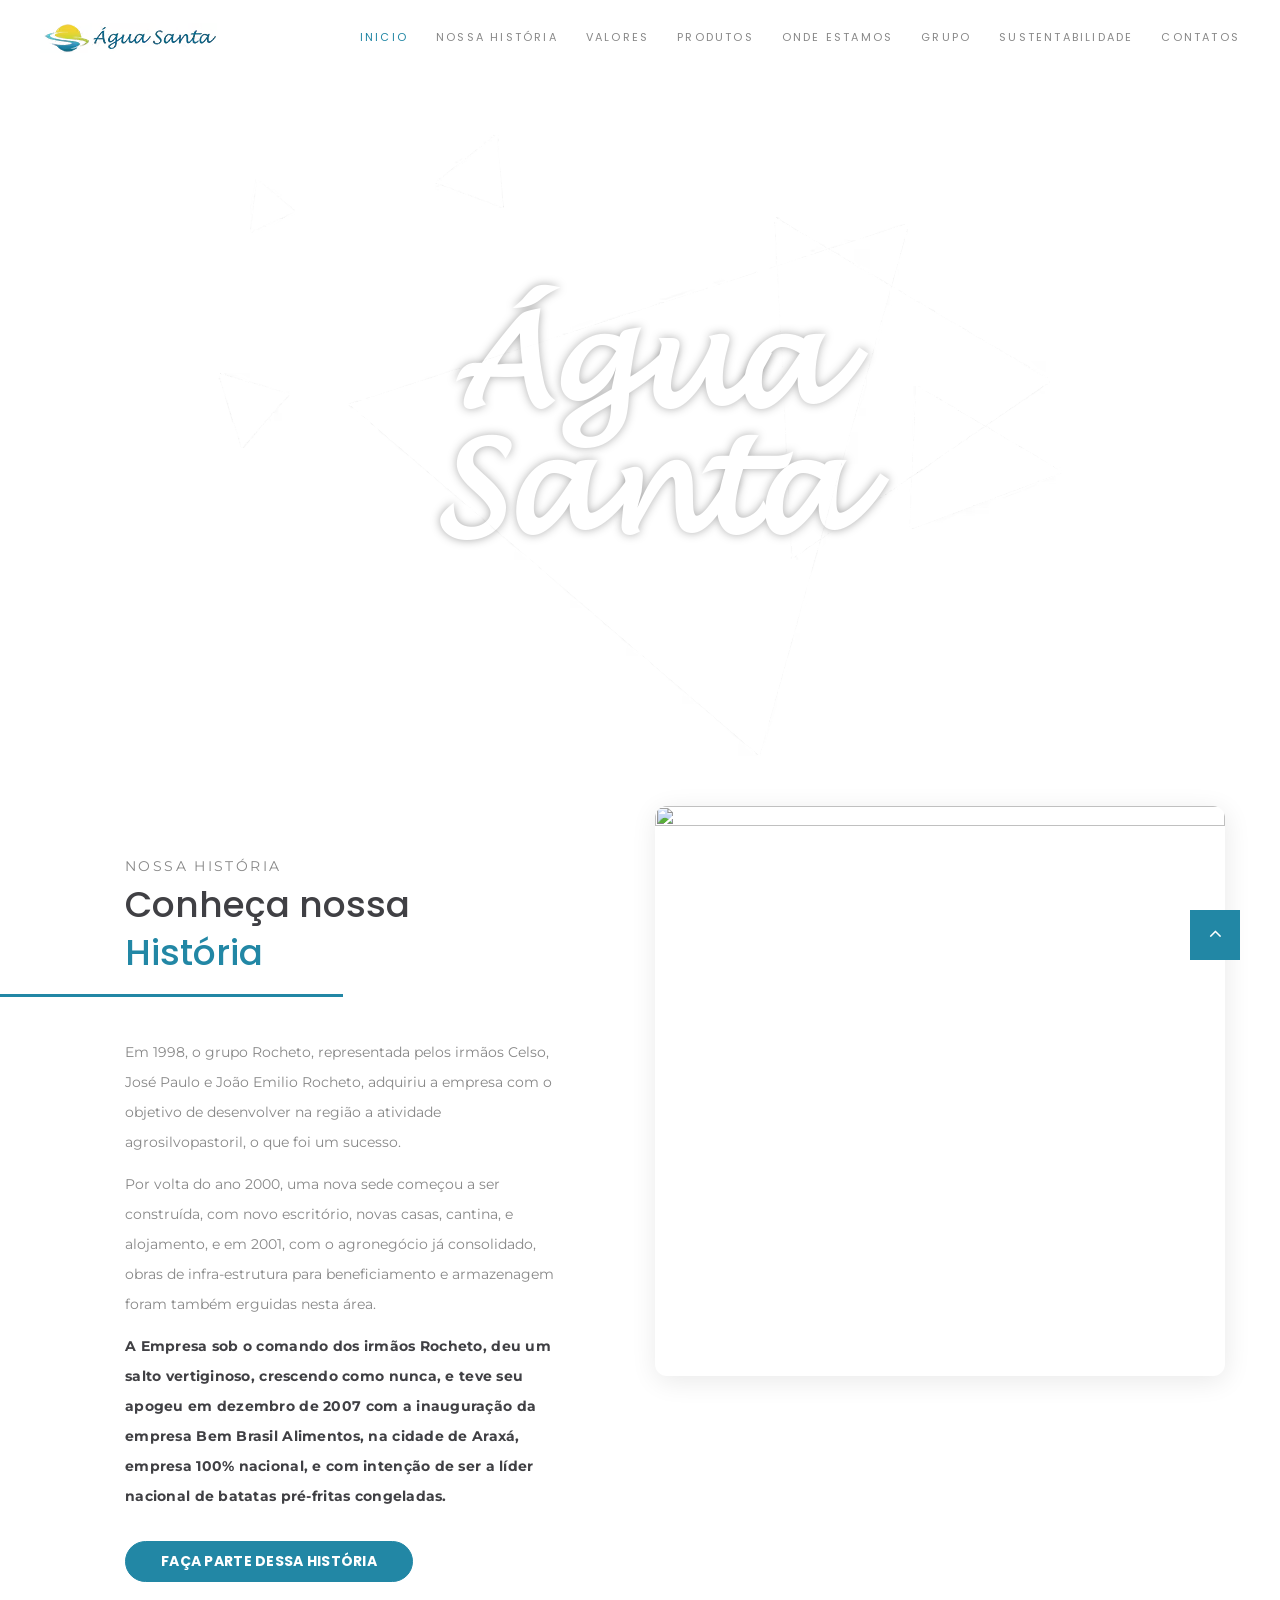
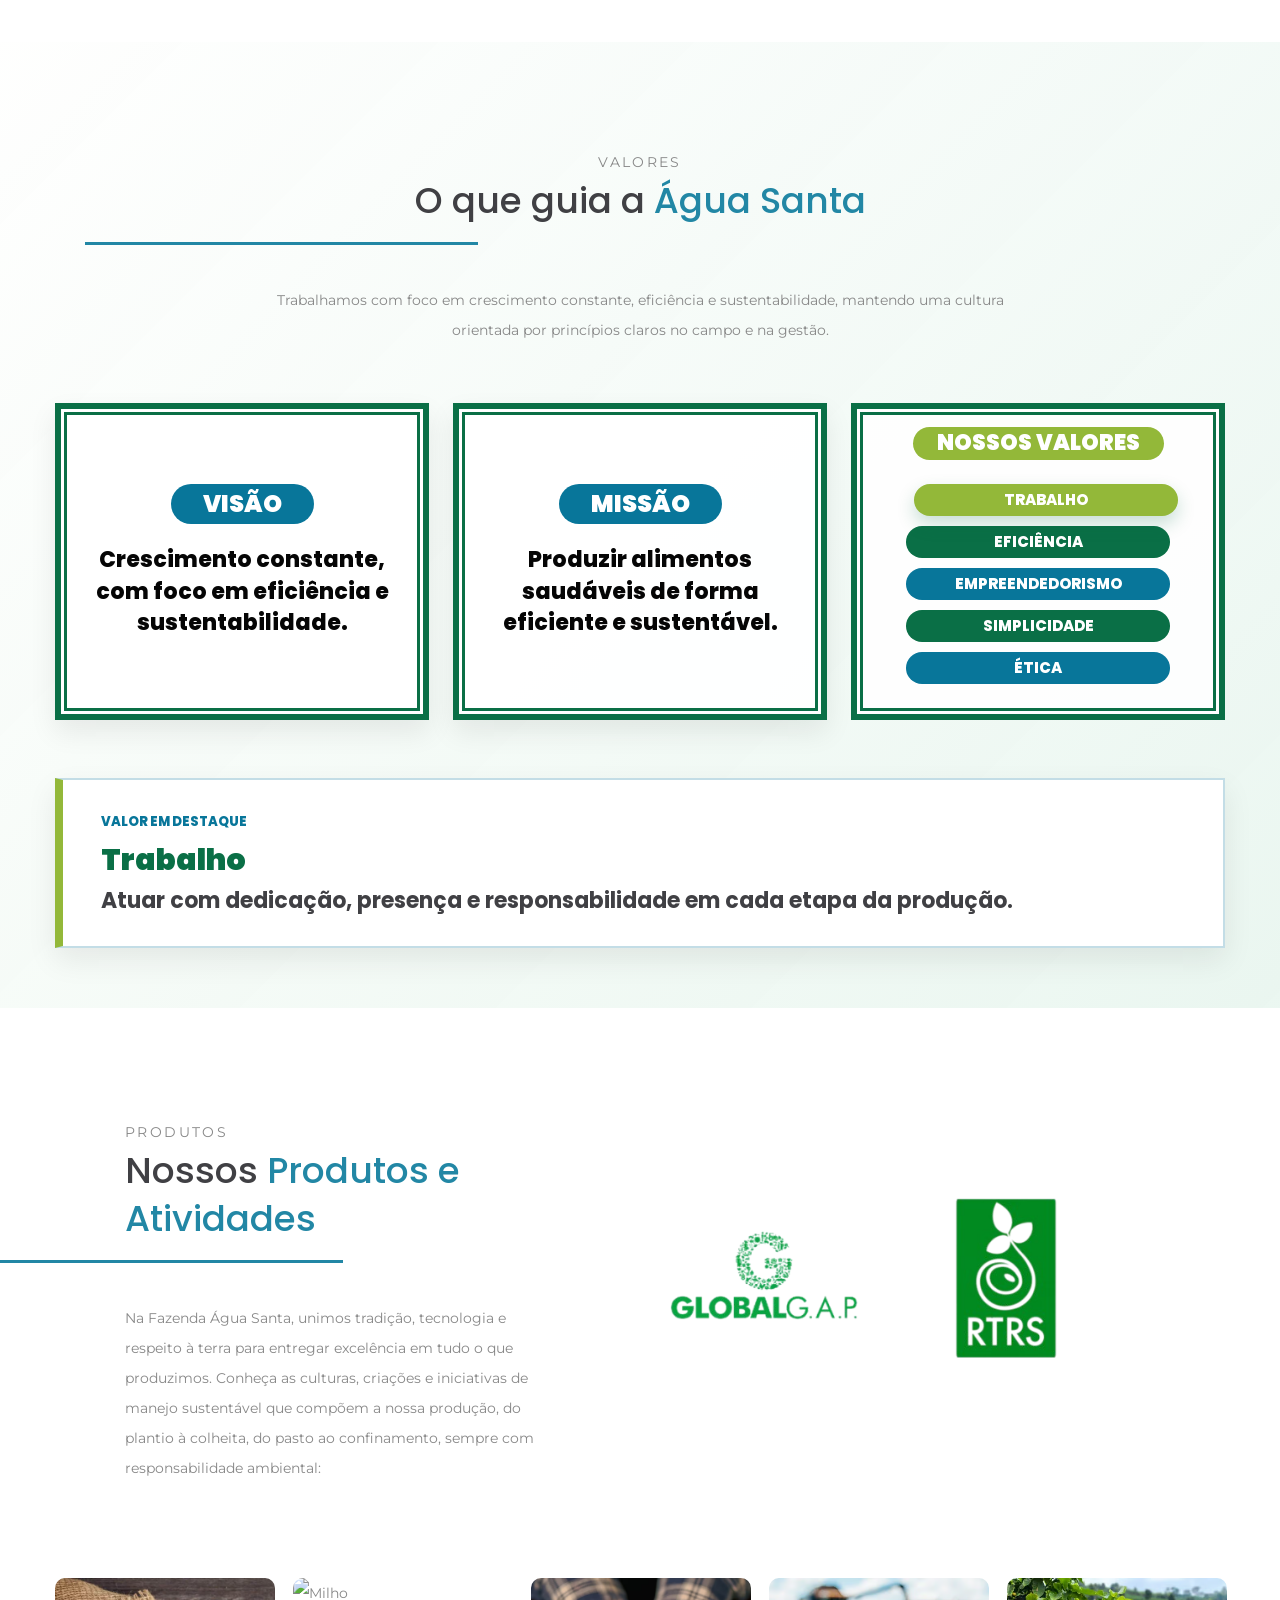
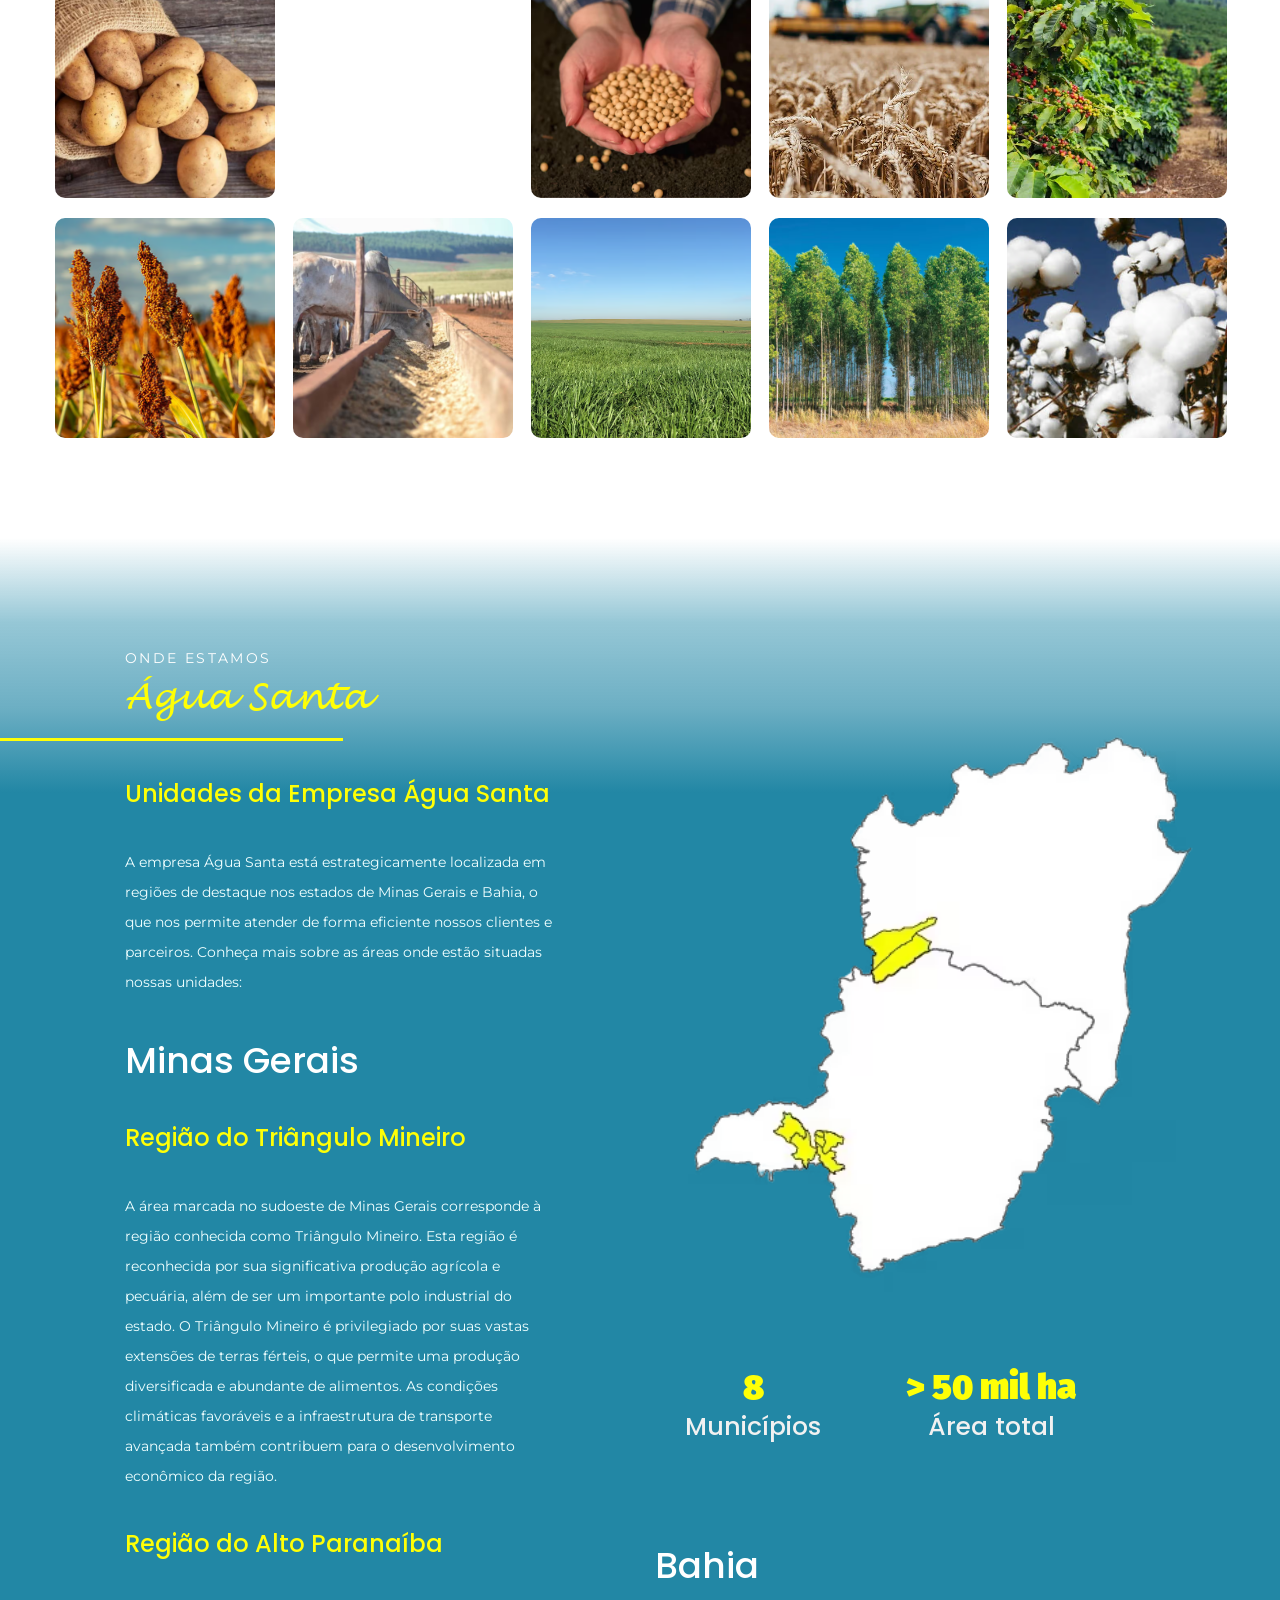
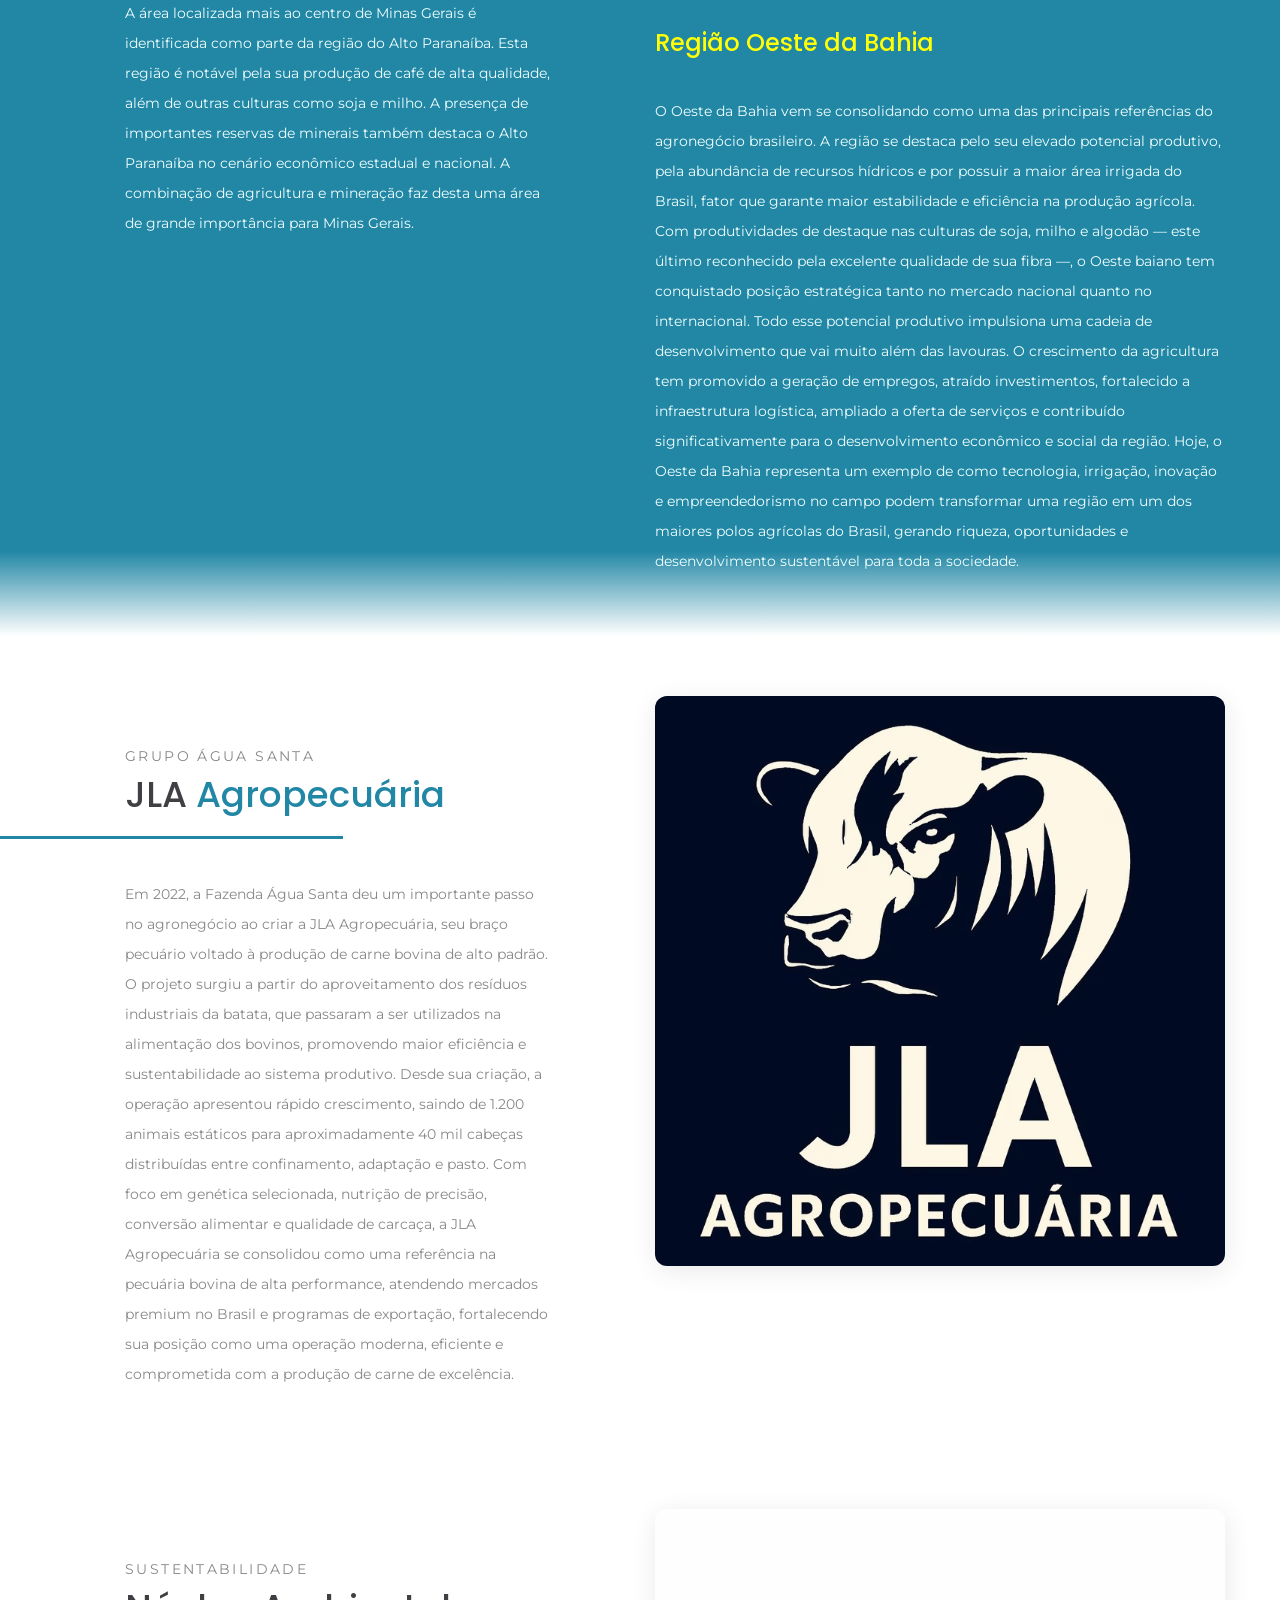
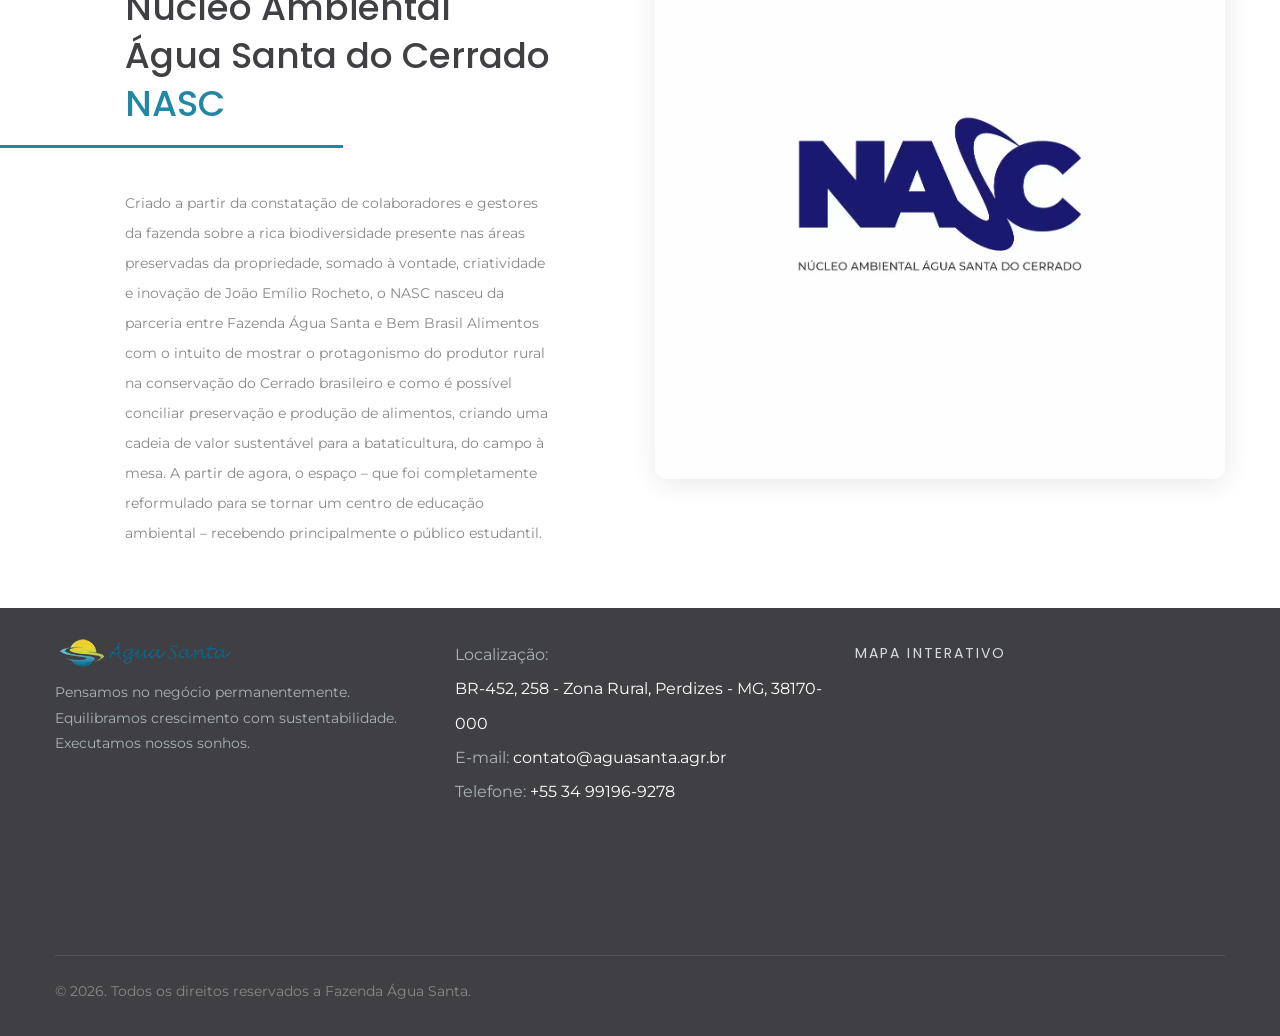
==== index.html @ b2b2fabd "imagens" ====
<!DOCTYPE html>
<html class="wide wow-animation" lang="pt-br">

<head>
  <meta charset="utf-8">
  <meta name="viewport" content="width=device-width, height=device-height, initial-scale=1.0">
  <meta http-equiv="X-UA-Compatible" content="IE=edge">
  <title>Fazenda Água Santa</title>

  <!--favorion-->
  <link rel="apple-touch-icon" sizes="57x57" href="favoricon.ion/apple-icon-57x57.png">
  <link rel="apple-touch-icon" sizes="60x60" href="favoricon.ion/apple-icon-60x60.png">
  <link rel="apple-touch-icon" sizes="72x72" href="favoricon.ion/apple-icon-72x72.png">
  <link rel="apple-touch-icon" sizes="76x76" href="favoricon.ion/apple-icon-76x76.png">
  <link rel="apple-touch-icon" sizes="114x114" href="favoricon.ion/apple-icon-114x114.png">
  <link rel="apple-touch-icon" sizes="120x120" href="favoricon.ion/apple-icon-120x120.png">
  <link rel="apple-touch-icon" sizes="144x144" href="favoricon.ion/apple-icon-144x144.png">
  <link rel="apple-touch-icon" sizes="152x152" href="favoricon.ion/apple-icon-152x152.png">
  <link rel="apple-touch-icon" sizes="180x180" href="favoricon.ion/apple-icon-180x180.png">
  <link rel="icon" type="image/png" sizes="192x192" href="favoricon.ion/android-icon-192x192.png">
  <link rel="icon" type="image/png" sizes="32x32" href="favoricon.ion/favicon-32x32.png">
  <link rel="icon" type="image/png" sizes="96x96" href="favoricon.ion/favicon-96x96.png">
  <link rel="icon" type="image/png" sizes="16x16" href="favoricon.ion/favicon-16x16.png">
  <link rel="shortcut icon" href="favoricon.ion/favicon.ico">
  <link rel="apple-touch-icon" href="favoricon.ion/apple-icon.png">
  <link rel="manifest" href="favoricon.ion/manifest.json">
  <meta name="msapplication-config" content="favoricon.ion/browserconfig.xml">
  <meta name="msapplication-TileColor" content="#ffffff">
  <meta name="msapplication-TileImage" content="favoricon.ion/ms-icon-144x144.png">
  <meta name="theme-color" content="#ffffff">

  <link href="https://fonts.googleapis.com/css2?family=Roboto+Mono:wght@400&display=swap" rel="stylesheet">

  <link rel="stylesheet" type="text/css"
    href="//fonts.googleapis.com/css?family=Montserrat:300,400,700%7CPoppins:300,400,500,700,900">
  <link rel="stylesheet" href="css/bootstrap.css">
  <link rel="stylesheet" href="css/fonts.css">
  <link rel="stylesheet" href="css/style.css">
  <style>
    .ie-panel {
      display: none;
      background: #212121;
      padding: 10px 0;
      box-shadow: 3px 3px 5px 0 rgba(0, 0, 0, .3);
      clear: both;
      text-align: center;
      position: relative;
      z-index: 1;
    }

    html.ie-10 .ie-panel,
    html.lt-ie-10 .ie-panel {
      display: block;
    }
  </style>

</head>

<body>
  <!--Tela De Erro-->
  <div class="ie-panel ">
    <a href="http://windows.microsoft.com/en-US/internet-explorer/"><img src="images/ie8-panel/warning_bar_0000_us.jpg"
        height="42" width="820"
        alt="You are using an outdated browser. For a faster, safer browsing experience, upgrade for free today."></a>
  </div>

  <!--Tela Carregando-->
  <div class="preloader">
    <div class="preloader-body">
      <div class="cssload-container">
        <div class="cssload-speeding-wheel"></div>
      </div>
      <p>Carregando...</p>
    </div>
  </div>

  <!--Corpo do site-->
  <div class="page">
    <header class="section page-header">
      <div class="rd-navbar-wrap">
        <nav class="rd-navbar rd-navbar-classic" data-layout="rd-navbar-fixed" data-sm-layout="rd-navbar-fixed"
          data-md-layout="rd-navbar-fixed" data-md-device-layout="rd-navbar-fixed" data-lg-layout="rd-navbar-static"
          data-lg-device-layout="rd-navbar-static" data-xl-layout="rd-navbar-static"
          data-xl-device-layout="rd-navbar-static" data-lg-stick-up-offset="46px" data-xl-stick-up-offset="46px"
          data-xxl-stick-up-offset="46px" data-lg-stick-up="true" data-xl-stick-up="true" data-xxl-stick-up="true">


          <!--Configuração de menu-->

          <div class="rd-navbar-main-outer">
            <div class="rd-navbar-main">

              <!--logo com escrita-->
              <div class="rd-navbar-panel">

                <button class="rd-navbar-toggle"
                    type="button"
                    aria-label="Abrir menu"
                    aria-expanded="false"
                    data-rd-navbar-toggle=".rd-navbar-nav-wrap"
                    id="setaVoltar">
                  <span></span>
              </button>

                <div class="rd-navbar-brand">
                  <a class="brand" href="index.html"><img class="brand-logo-dark" src="images/logo.avif"
                      draggable="false" width="100" height="17" /><img class="brand-logo-light" src="images/logo.avif"
                     draggable="false" width="100" height="17" /></a>
                </div>
              </div>

              <!--Menu-->
              <div class="rd-navbar-main-element">
                <div class="rd-navbar-nav-wrap">
                  <ul class="rd-navbar-nav">
                    <li class="rd-nav-item eleVoltar active"><a class="rd-nav-link" style="text-decoration: none;"
                        href="#inicio">Inicio</a>
                    </li>
                    <li class="rd-nav-item eleVoltar"><a class="rd-nav-link" style="text-decoration: none;"
                        href="#nossaHistoria">Nossa História</a>
                    </li>
                    <li class="rd-nav-item eleVoltar"><a class="rd-nav-link" style="text-decoration: none;"
                        href="#valores">Valores</a>
                    </li>
                    <li class="rd-nav-item eleVoltar"><a class="rd-nav-link" style="text-decoration: none;"
                        href="#product">Produtos</a>
                    </li>
                    <li class="rd-nav-item eleVoltar"><a class="rd-nav-link" style="text-decoration: none;"
                        href="#ondeEstamos">Onde estamos</a>
                    </li>
                    <li class="rd-nav-item eleVoltar"><a class="rd-nav-link" style="text-decoration: none;"
                        href="#grupo">Grupo</a>
                    </li>
                    <li class="rd-nav-item eleVoltar"><a class="rd-nav-link" style="text-decoration: none;"
                        href="#sustentabilidade">Sustentabilidade</a>
                    </li>
                    <li class="rd-nav-item eleVoltar"><a class="rd-nav-link" style="text-decoration: none;"
                        href="#rodape">Contatos</a>
                    </li>

                  </ul>

                </div>
              </div>
            </div>
          </div>
        </nav>
      </div>
    </header>

    <!--Tela de inicio-->
    <section class="section main-section parallax-scene-js" id="inicio">
      <div class="container">
        <div class="row justify-content-center">
          <div class="col-xl-8 col-12">
            <div class="main-decorated-box text-center text-xl-left">
              <h1 class="text-white text-xl-center wow slideInRight" data-wow-delay=".3s"><span
                  class="align-top offset-top-30 d-inline-block font-weight-light prefix-text"></span><span
                  class="big font-weight-bold d-inline-flex offset-right-170"></span><span
                  class="biggest d-block d-xl-flex font-weight-bold" style="font-family: 'Lucida Handwriting';">Água
                  Santa</span></h1>

            </div>
          </div>
          <div class="col-12 text-center offset-top-75" data-wow-delay=".2s"><a
              class="button-way-point d-inline-block text-center d-inline-flex flex-column justify-content-center"
              style="text-decoration: none;" href="#nossaHistoria"><span class="fa-chevron-down"></span></a></div>
        </div>
      </div>
      <div class="decorate-layer">
        <div class="layer-1">
          <div class="layer" data-depth=".20"><img src="images/parallax-item-1-563x532.avif" alt="" width="563"
              height="266" />
          </div>
        </div>
        <div class="layer-2">
          <div class="layer" data-depth=".30"><img src="images/parallax-item-2-276x343.avif" alt="" width="276"
              height="171" />
          </div>
        </div>
        <div class="layer-3">
          <div class="layer" data-depth=".40"><img src="images/parallax-item-3-153x144.avif" alt="" width="153"
              height="72" />
          </div>
        </div>
        <div class="layer-4">
          <div class="layer" data-depth=".20"><img src="images/parallax-item-4-69x74.avif" alt="" width="69"
              height="37" />
          </div>
        </div>
        <div class="layer-5">
          <div class="layer" data-depth=".40"><img src="images/parallax-item-5-72x75.avif" alt="" width="72"
              height="37" />
          </div>
        </div>
        <div class="layer-6">
          <div class="layer" data-depth=".30"><img src="images/parallax-item-6-45x54.avif" alt="" width="45"
              height="27" />
          </div>
        </div>
      </div>

    </section>
 

  <!--nossaHistoria-->
  <section class="section section-sm position-relative transicao" id="nossaHistoria">
    <div class="container" data-wow-delay=".2s">
      <div id="carouselExampleControls" class="carousel slide" data-ride="carousel">
        <div class="carousel-inner">

          <div class="carousel-item active">
            <div class="row row-30">
              <div class="col-lg-6 col-12">
                <div class="block-sm offset-top-45">
                  <div class="section-name wow fadeInRight" data-wow-delay=".2s">Nossa história</div>
                  <h3 class="wow fadeInLeft devider-bottom" data-wow-delay=".3s">
                    Conheça nossa<span class="text-primary"> História</span>
                  </h3>
                  <p class="offset-xl-40 wow fadeInUp" data-wow-delay=".4s">
                    Em 1998, o grupo Rocheto, representada pelos irmãos Celso, José Paulo e João Emilio Rocheto,
                    adquiriu a
                    empresa com o objetivo de desenvolver na região a atividade agrosilvopastoril, o que foi um sucesso.
                  </p>
                  <p class=" wow fadeInUp" data-wow-delay=".4s">
                    Por volta do ano 2000, uma nova sede começou a ser construída, com novo escritório, novas casas,
                    cantina, e alojamento, e em 2001, com o agronegócio já consolidado, obras de infra-estrutura para
                    beneficiamento e armazenagem foram também erguidas nesta área.
                  </p>
                  <p class="default-letter-spacing font-weight-bold text-gray-dark wow fadeInUp" data-wow-delay=".4s">
                    A Empresa sob o comando dos irmãos Rocheto, deu um salto vertiginoso, crescendo como nunca, e teve
                    seu apogeu em dezembro de 2007 com a inauguração da empresa Bem Brasil Alimentos, na cidade de
                    Araxá, empresa 100% nacional, e com intenção de ser a líder nacional de batatas pré-fritas
                    congeladas.
                  </p>
                  <a class="button button-primary button-circle default-letter-spacing font-weight-bold text-gray-dark wow fadeInUp"
                    style="color: white; text-decoration: none;" href="#carreira" data-wow-delay=".5s">Faça parte dessa
                    História</a>
                </div>
              </div>
              <div class="col-lg-6">
                <div class="block-decorate-img wow fadeInLeft" data-wow-delay=".2s">
                  <img src="images/Joao Emilio.png" class="imagemApresentacao imagem-secao-quadrada" alt=""
                    draggable="false" width="570" height="351" />
                </div>
              </div>
            </div>
          </div>
        </div>
      </div>
    </div>
  </section>

  <!--Valores-->
  <section class="section section-sm position-relative valores-section" id="valores">
    <div class="container">
      <div class="row row-30">
        <div class="col-12">
          <div class="block-sm offset-top-45 valores-intro">
            <div class="section-name wow fadeInRight" data-wow-delay=".2s">Valores</div>
            <h3 class="wow fadeInLeft devider-bottom" data-wow-delay=".3s">
              O que guia a<span class="text-primary"> &Aacute;gua Santa</span>
            </h3>
            <p class="offset-xl-40 wow fadeInUp" data-wow-delay=".4s">
              Trabalhamos com foco em crescimento constante, efici&ecirc;ncia e sustentabilidade, mantendo uma cultura
              orientada por princ&iacute;pios claros no campo e na gest&atilde;o.
            </p>
          </div>
        </div>
        <div class="col-12">
          <div class="valores-grid">
            <button class="proposito-card wow fadeInUp" data-wow-delay=".6s" type="button" data-valor-title="Vis&atilde;o"
                data-valor-text="Crescimento constante, com foco em efici&ecirc;ncia e sustentabilidade.">
              <span>Vis&atilde;o</span>
              <p>Crescimento constante, com foco em efici&ecirc;ncia e sustentabilidade.</p>
            </button>
            <button class="proposito-card wow fadeInUp" data-wow-delay=".7s" type="button" data-valor-title="Miss&atilde;o"
                data-valor-text="Produzir alimentos saud&aacute;veis de forma eficiente e sustent&aacute;vel.">
              <span>Miss&atilde;o</span>
              <p>Produzir alimentos saud&aacute;veis de forma eficiente e sustent&aacute;vel.</p>
            </button>
            <div class="valores-lista wow fadeInUp" data-wow-delay=".5s" aria-label="Valores da empresa">
              <h4>Nossos valores</h4>
              <button class="valor-pill active" type="button" data-valor-title="Trabalho"
                data-valor-text="Executar as atividades com comprometimento, iniciativa, disponibilidade e trabalho em equipe.">
                Trabalho
              </button>
              <button class="valor-pill" type="button" data-valor-title="Efici&ecirc;ncia"
                data-valor-text="Entregar resultados com qualidade, fazendo mais com menos.">
                Efici&ecirc;ncia
              </button>
              <button class="valor-pill" type="button" data-valor-title="Empreendedorismo"
                data-valor-text="Ter atitude de dono, postura inovadora e foco no crescimento.">
                Empreendedorismo
              </button>
              <button class="valor-pill" type="button" data-valor-title="Simplicidade"
                data-valor-text="Desenvolver as atividades de forma prática, com humildade, respeito e empatia nas relações.">
                Simplicidade
              </button>
              <button class="valor-pill" type="button" data-valor-title="&Eacute;tica"
                data-valor-text="Agir com honestidade e confidencialidade, zelando pelo cumprimento de regras, leis e normas.">
                &Eacute;tica
              </button>
            </div>
          </div>
        </div>
        <div class="col-12">
          <div class="valor-detalhe valor-detalhe-grande wow fadeInUp" data-wow-delay=".3s" aria-live="polite">
            <span>Valor em destaque</span>
            <h4 id="valor-detalhe-titulo">Trabalho</h4>
            <p id="valor-detalhe-texto">Atuar com dedica&ccedil;&atilde;o, presen&ccedil;a e responsabilidade em cada etapa da produ&ccedil;&atilde;o.</p>
          </div>
        </div>
      </div>
    </div>
  </section>

  <!--Produtos-->
  <section class="section section-sm position-relative" id="product">
    <div class="container">
      <div class="row row-30 align-items-center">
        <div class="col-lg-6 col-12">
          <div class="block-sm offset-top-45">
            <div class="section-name wow fadeInRight" data-wow-delay=".2s">Produtos</div>
            <h3 class="wow fadeInLeft  devider-bottom" data-wow-delay=".3s">Nossos<span class="text-primary">
                Produtos e Atividades</span></h3>
            <p class="offset-xl-40 wow fadeInUp" data-wow-delay=".4s">Na Fazenda Água Santa,
              unimos tradição, tecnologia e respeito à terra para entregar excelência em tudo o que produzimos.
              Conheça as culturas, criações e iniciativas de manejo sustentável que compõem a nossa produção, do
              plantio à colheita, do pasto ao confinamento, sempre com responsabilidade ambiental:
            </p>
          </div>
        </div>

        <div class="col-lg-6 col-12">
          <div class="produtos-certificacoes wow fadeInLeft" data-wow-delay=".3s">
            <img src="images/Certificados.png" draggable="false" alt="Certificações GlobalG.A.P. e RTRS">
          </div>
        </div>
      </div>

      <div class="row row-30 offset-top-60">
        <div class="col-12">
          <div class="areas-container ">
            <!-- batata -->
            <div class="product block-decorate-img wow fadeInLeft" data-wow-delay=".2s" tabindex="0"
              data-product-title="Batata"
              data-product-text="Cultivada com rigoroso controle de qualidade e tecnologia de ponta, nossa produção de batatas atende aos padrões de qualidade da indústria. Focamos em eficiência, rastreabilidade e boas práticas agronômicas entregando um produto de excelência à mesa dos consumidores e às indústrias parceiras.">
              <img src="images/produtos/Batata.avif" alt="Batata">
              <div class="product-overlay">
                <h4>Batata</h4>
                <p>Controle de qualidade e tecnologia de ponta, entregando um produto de excelência à mesa dos
                  consumidores.</p>
              </div>
            </div>
            <!-- milho -->
            <div class="product block-decorate-img wow fadeInLeft" data-wow-delay=".2s" tabindex="0"
              data-product-title="Milho"
              data-product-text="O milho é um dos pilares da nossa rotação de culturas. Utilizando sementes de alta performance e manejo de precisão, produzimos grãos de alta qualidade, destinados ao abastecimento do mercado de nutrição animal e à indústria alimentícia.">
              <img src="images/produtos/Milho.avif" alt="Milho">
              <div class="product-overlay">
                <h4>Milho</h4>
                <p>Pilar da nossa rotação de culturas, com sementes de alta performance e manejo de precisão.</p>
              </div>
            </div>
            <!-- soja -->
            <div class="product block-decorate-img wow fadeInLeft" data-wow-delay=".2s" tabindex="0"
              data-product-title="Soja"
              data-product-text="Com foco na produtividade e na gestão responsável do solo, a produção de soja da Fazenda Água Santa segue rígidos protocolos agronômicos. O resultado é um grão forte, com alto teor de proteína e óleo, alinhado às exigências do mercado nacional e internacional.">
              <img src="images/soja.avif" alt="Soja">
              <div class="product-overlay">
                <h4>Soja</h4>
                <p>Produtividade e gestão responsável do solo, resultando em grãos com alto teor de proteína e óleo.
                </p>
              </div>
            </div>
            <!-- trigo -->
            <div class="product block-decorate-img wow fadeInLeft" data-wow-delay=".2s" tabindex="0"
              data-product-title="Trigo"
              data-product-text="Aproveitando as janelas ideais de plantio, cultivamos trigo com grãos de excelente força de glúten e sanidade. Nosso foco é oferecer um produto de qualidade superior para a indústria moageira, garantindo matérias-primas ideais para a panificação e derivados.">
              <img src="images/produtos/trigo.avif" alt="Trigo">
              <div class="product-overlay">
                <h4>Trigo</h4>
                <p>Grãos de excelente força de glúten e sanidade, ideais para a indústria moageira.</p>
              </div>
            </div>
            <!-- café -->
            <div class="product block-decorate-img wow fadeInLeft" data-wow-delay=".2s" tabindex="0"
              data-product-title="Café"
              data-product-text="Nosso café é fruto do cuidado dedicado desde o plantio até a colheita. Produzido em condições ideais de solo e clima, nossos grãos entregam aroma marcante e sabor equilibrado, refletindo a paixão e a tradição no cultivo do café de qualidade.">
              <img src="images/produtos/cafe.avif" alt="Café">
              <div class="product-overlay">
                <h4>Café</h4>
                <p>Cuidado dedicado do plantio à colheita, entregando aroma marcante e sabor equilibrado.</p>
              </div>
            </div>
            <!-- sorgo -->
            <div class="product block-decorate-img wow fadeInLeft" data-wow-delay=".2s" tabindex="0"
              data-product-title="Sorgo"
              data-product-text="Uma cultura rústica e altamente eficiente, o sorgo complementa nossa estratégia agrícola. Produzimos grãos de alta densidade nutricional, ideais para o mercado de rações e nutrição animal.">
              <img src="images/produtos/sorgo.avif" alt="Sorgo">
              <div class="product-overlay">
                <h4>Sorgo</h4>
                <p>Cultura rústica e eficiente, com grãos de alta densidade nutricional para rações.</p>
              </div>
            </div>
            <!-- gado de corte -->
            <div class="product block-decorate-img wow fadeInLeft " data-wow-delay=".2s" tabindex="0"
              data-product-title="Gado de Corte"
              data-product-text="Na JLA a nossa pecuária de corte destaca-se pelo manejo racional, sanidade rigorosa e genética selecionada. Focado na eficiência de ganho de peso e no bem-estar animal, nosso rebanho entrega carcaças de excelente conformação e carne de alta qualidade.">
              <img src="images/produtos/vacas.avif" alt="Gado de Corte">
              <div class="product-overlay">
                <h4>Gado de Corte</h4>
                <p>Manejo racional, sanidade rigorosa e genética selecionada na pecuária da JLA.</p>
              </div>
            </div>
            <!-- pastagens -->
            <div class="product block-decorate-img wow fadeInLeft" data-wow-delay=".2s" tabindex="0"
              data-product-title="Pastagens"
              data-product-text="Investimos constantemente no manejo rotacionado e na recuperação de nossas áreas de pastagens. Solo bem nutrido e forragens de alto valor nutritivo garantem a base para a sustentabilidade e a eficiência da nossa pecuária.">
              <img src="images/produtos/pastagens.avif" alt="Pastagens">
              <div class="product-overlay">
                <h4>Pastagens</h4>
                <p>Manejo rotacionado e recuperação de áreas, com forragens de alto valor nutritivo.</p>
              </div>
            </div>
            <!-- eucalipto -->
            <div class="product block-decorate-img wow fadeInLeft" data-wow-delay=".2s" tabindex="0"
              data-product-title="Reflorestamento e Eucalipto"
              data-product-text="Com compromisso ambiental e visão de longo prazo, nossas florestas plantadas de eucalipto promovem a captura de carbono, a preservação do solo e o fornecimento sustentável de madeira para fins industriais e energéticos.">
              <img src="images/produtos/eucalipto.avif" alt="Reflorestamento e Eucalipto">
              <div class="product-overlay">
                <h4>Reflorestamento e Eucalipto</h4>
                <p>Florestas plantadas que promovem captura de carbono e fornecimento sustentável de madeira.</p>
              </div>
            </div>
            <!-- algodão -->
            <div class="product block-decorate-img wow fadeInLeft" data-wow-delay=".2s" tabindex="0"
              data-product-title="Algodão (Em Breve)"
              data-product-text="Estamos expandindo nossos horizontes. Em breve, a Fazenda Água Santa integrará a produção de algodão ao seu portfólio, aplicando toda a nossa tecnologia e conhecimento agrícola para entregar uma fibra de alta resistência e qualidade.">
              <img src="images/produtos/algodao.avif" alt="Algodão (Em Breve)">
              <div class="product-overlay">
                <h4>Algodão (Em Breve)</h4>
                <p>Em breve integraremos a produção de algodão ao nosso portfólio agrícola.</p>
              </div>
            </div>
          </div>
        </div>
      </div>
    </div>
  </section>

  <!--Modal de descrição dos produtos-->
  <div class="modal" id="modal">
    <div class="modal-content">
      <button type="button" class="modal-close" id="modal-close" aria-label="Fechar">&times;</button>
      <img id="modal-image" src="" alt="">
      <div class="modal-description">
        <h2 id="modal-title"></h2>
        <p id="modal-text"></p>
      </div>
    </div>
  </div>

  <!--Onde Estamos-->
  <section class="section section-sm position-relative degrade1 " id="ondeEstamos">
    <div class="container">
      <div class="row row-30">
        <div class="col-lg-6 col-12">
          <div class="block-sm offset-top-45">
            <div class="section-name wow fadeInRight" style="color: #ffffff;" data-wow-delay=".2s">Onde Estamos</div>
            <h3 class="wow fadeInLeft devider-bottoms" style="color: rgb(255, 255, 255);" data-wow-delay=".3s"><span
                style="color: rgb(255, 255, 6); font-family: 'Lucida Handwriting'">Água Santa</span> 
            </h3>
            <h4 class="offset-xl-40 wow fadeInUp" style="color: rgb(255, 255, 6);" data-wow-delay=".4s">Unidades da
              Empresa Água Santa</h4>
            <p class="offset-xl-40 wow fadeInUp" data-wow-delay=".4s">A empresa Água Santa está estrategicamente
              localizada em regiões de destaque nos estados de Minas Gerais e Bahia, o que nos permite atender de forma
              eficiente nossos clientes e parceiros. Conheça mais sobre as áreas onde estão situadas nossas unidades:</p>
            <h3 class="offset-xl-40 wow fadeInUp" style="color: rgb(255, 255, 255);" data-wow-delay=".4s">Minas Gerais
            </h3>
            <h4 class="offset-xl-40 wow fadeInUp" style="color: rgb(255, 255, 6);" data-wow-delay=".4s">Região do
              Triângulo Mineiro</h4>
            <p class="offset-xl-40 wow fadeInUp" data-wow-delay=".4s">A área marcada no sudoeste de Minas Gerais
              corresponde à região conhecida como Triângulo Mineiro. Esta região é reconhecida por sua significativa
              produção agrícola e pecuária, além de ser um importante polo industrial do estado. O Triângulo Mineiro é
              privilegiado por suas vastas extensões de terras férteis, o que permite uma produção diversificada e
              abundante de alimentos. As condições climáticas favoráveis e a infraestrutura de transporte avançada
              também contribuem para o desenvolvimento econômico da região.</p>
            <h4 class="offset-xl-40 wow fadeInUp" style="color: rgb(255, 255, 6);" data-wow-delay=".4s">Região do Alto
              Paranaíba</h4>
            <p class="offset-xl-40 wow fadeInUp" data-wow-delay=".4s">A área localizada mais ao centro de Minas Gerais é
              identificada como parte da região do Alto Paranaíba. Esta região é notável pela sua produção de café de
              alta qualidade, além de outras culturas como soja e milho. A presença de importantes reservas de minerais
              também destaca o Alto Paranaíba no cenário econômico estadual e nacional. A combinação de agricultura e
              mineração faz desta uma área de grande importância para Minas Gerais.</p>

          </div>
        </div>
        <div class="col-lg-6">
          <div class="wow fadeInLeft" data-wow-delay=".4s">

            <img src="images/mapa.avif" class="imagemApresentacao" alt="" draggable="false" width="100%" height="351"
              ; />

            <div class="message-container">
              <h3 class="mensagem" data-wow-delay=".4s">
                <span class="numero">8</span>
                Municípios
              </h3>
              <h3 class="mensagem" data-wow-delay=".4s">
                <span class="numero">> 50 mil ha</span>
                Área total
              </h3>
            </div>
            <h3 class="offset-xl-40 wow fadeInUp" style="color: rgb(255, 255, 255);" data-wow-delay=".4s"><br>Bahia</h3>
            <h4 class="offset-xl-40 wow fadeInUp" style="color: rgb(255, 255, 6);" data-wow-delay=".4s">Região Oeste da
              Bahia</h4>
            <p class="offset-xl-40 wow fadeInUp" data-wow-delay=".4s">O Oeste da Bahia vem se consolidando como uma das principais referências do agronegócio brasileiro.
              A região se destaca pelo seu elevado potencial produtivo, pela abundância de recursos hídricos e por possuir a maior área irrigada do Brasil, fator que garante
              maior estabilidade e eficiência na produção agrícola. Com produtividades de destaque nas culturas de soja, milho e algodão — este último reconhecido pela excelente qualidade de sua fibra —, o Oeste 
              baiano tem conquistado posição estratégica tanto no mercado nacional quanto no internacional.
              Todo esse potencial produtivo impulsiona uma cadeia de desenvolvimento que vai muito além das lavouras. O crescimento da agricultura tem promovido a geração de empregos, atraído 
              investimentos, fortalecido a infraestrutura logística, ampliado a oferta de serviços e contribuído significativamente para o desenvolvimento econômico e social da região.
              Hoje, o Oeste da Bahia representa um exemplo de como tecnologia, irrigação, inovação e empreendedorismo no campo podem transformar uma região em um dos maiores polos agrícolas do Brasil, gerando riqueza, oportunidades
              e desenvolvimento sustentável para toda a sociedade.</p>
          </div>
        </div>
      </div>

    </div>
  </section>
  
<!--JLA Agropecuária-->
<section class="section section-sm position-relative" id="grupo">
  <div class="container">
    <div class="row row-30">

      <div class="col-lg-6 col-12">
        <div class="block-sm offset-top-45">

          <div class="section-name wow fadeInRight" data-wow-delay=".2s"  >
            Grupo Água Santa
          </div>
          <h3 class="wow fadeInLeft devider-bottom" data-wow-delay=".3s">
            JLA<span class="text-primary"> Agropecuária</span>
          </h3>
          <p class="offset-xl-40 wow fadeInUp" data-wow-delay=".4s">
           Em 2022, a Fazenda Água Santa deu um importante passo no agronegócio ao criar a JLA Agropecuária, seu braço pecuário voltado
          à produção de carne bovina de alto padrão. O projeto surgiu a partir do aproveitamento dos resíduos industriais da batata, que passaram
          a ser utilizados na alimentação dos bovinos, promovendo maior eficiência e sustentabilidade ao sistema produtivo.
           Desde sua criação, a operação apresentou rápido crescimento, saindo de 1.200 animais estáticos para aproximadamente 40 mil cabeças
          distribuídas entre confinamento, adaptação e pasto. Com foco em genética selecionada, nutrição de precisão, conversão alimentar e qualidade de 
          carcaça, a JLA Agropecuária se consolidou como uma referência na pecuária bovina de alta performance, atendendo mercados premium no Brasil e 
          programas de exportação, fortalecendo sua posição como uma operação moderna, eficiente e comprometida com a produção de carne de excelência.
          </p>
        </div>
      </div>

      <div class="col-lg-6">
        <div class="block-decorate-img wow fadeInLeft" data-wow-delay=".4s">
          <img src="images/jla/jla1.avif" class="imagemApresentacao imagem-secao-quadrada"
            alt="JLA Agropecuária" draggable="false" width="570" height="351" />
        </div>
      </div>

    </div>
  </div>
</section>
  <!--Sustentabilidade-->
  <section class="section section-sm position-relative " id="sustentabilidade">
    <div class="container">
      <div class="row row-30">
        <div class="col-lg-6 col-12">
          <div class="block-sm offset-top-45">

            <div class="section-name wow fadeInRight" data-wow-delay=".2s">Sustentabilidade</div>
            <h3 class="wow fadeInLeft  devider-bottom" data-wow-delay=".3s">Núcleo Ambiental Água Santa do Cerrado<span
                class="text-primary"> NASC</span></h3>
            <p class="offset-xl-40 wow fadeInUp" data-wow-delay=".4s">Criado a partir da constatação de colaboradores e gestores da fazenda sobre a rica biodiversidade presente nas áreas preservadas da propriedade, somado à vontade, criatividade e inovação de João Emílio Rocheto, o NASC nasceu da parceria entre Fazenda Água Santa e Bem Brasil Alimentos com o intuito de mostrar o protagonismo do produtor rural na conservação do Cerrado brasileiro e como é possível conciliar preservação e produção de alimentos, criando uma cadeia de valor sustentável para a bataticultura, do campo à mesa. A partir de agora, o espaço – que foi completamente reformulado para se tornar um centro de educação ambiental – recebendo principalmente o público estudantil.
            </p>
          </div>
        </div>

        <div class="col-lg-6">
          <div class="block-decorate-img wow fadeInLeft" data-wow-delay=".4s">

            <img src="images/NASC.avif" class="imagemApresentacao imagem-secao-quadrada" alt="" draggable="false"
              width="570" height="351" />
          </div>
        </div>
      </div>
    </div>
  </section>

  
  <!--rodapé-->
  <footer class="footer-classic ">
    <div class="container" id="rodape">
      <div class="row row-30">
        <div class="col-lg-4 wow fadeInLeft">
          <!--Brand--><a class="brand" style="text-decoration: none;" href="index.html"><img class="brand-logo-dark"
              src="images/logo.avif" draggable="false" width="100" height="17" /><img class="brand-logo-light"
              src="images/logo.avif" draggable="false" width="100" height="17" /></a>
          <p class="footer-classic-description offset-top-0 offset-right-25">Pensamos no negócio permanentemente.
            Equilibramos crescimento com sustentabilidade. Executamos nossos sonhos.</p>
        </div>
        <div class="col-lg-4 col-sm-8 wow fadeInUp">

          <!-- Localização -->
          <a>Localização:</a>
          <a class="d-inline-block accent-link" style="text-decoration: none;"
            href="https://www.google.com/maps/place/Fazenda+%C3%81gua+Santa+-+Jo%C3%A3o+Em%C3%ADlio+Rocheto/@-19.3600367,-47.3645872,15z/data=!4m6!3m5!1s0x94affbd0fb02c377:0xbcebbe86e305a93b!8m2!3d-19.3600367!4d-47.3645872!16s%2Fg%2F11f1wfbydr?entry=ttu"
            target="_blank"> BR-452, 258 - Zona Rural, Perdizes - MG, 38170-000</a>

          <!-- E-mail de contato -->
          <a>E-mail: </a>
          <a class="d-inline-block accent-link" style="text-decoration: none;" href="mailto:contato@aguasanta.agr.br"
            target="_blank"> contato@aguasanta.agr.br<br></a>

          <!-- Telefone -->
          <a><br>Telefone:</a>
          <a class="d-inline-block accent-link" style="text-decoration: none;" href="tel:+5534992610069"
            target="_blank"> +55 34 99196-9278</a>

        </div>

        <!--Mapa interativo-->

        <div class="col-lg-4 wow fadeInLeft" data-wow-delay=".2s">
          <p class="footer-classic-title">Mapa interativo </p>
          <div class="map-container">
            <iframe
              src="https://www.google.com/maps/embed?pb=!1m18!1m12!1m3!1d4719.785943138435!2d-47.36718059840004!3d-19.360099156090065!2m3!1f0!2f0!3f0!3m2!1i1024!2i768!4f13.1!3m3!1m2!1s0x94affbd0fb02c377%3A0xbcebbe86e305a93b!2sFazenda%20%C3%81gua%20Santa%20-%20Jo%C3%A3o%20Em%C3%ADlio%20Rocheto!5e1!3m2!1spt-BR!2sbr!4v1726772022282!5m2!1spt-BR!2sbr"
              width="100%" height="200px" style="border:0;" allowfullscreen="" loading="lazy"
              referrerpolicy="no-referrer-when-downgrade"></iframe>
          </div>
        </div>

      </div>
    </div>
    <div class="container wow fadeInUp" data-wow-delay=".4s">
      <div class="footer-classic-aside">
        <p class="rights"><span>&copy;&nbsp;</span><span class="copyright-year"></span>. Todos os direitos reservados a
          Fazenda Água Santa.</p>

      </div>
    </div>
  </footer>
</div>
  <!--conexão com java script-->
  <div class="snackbars" id="form-output-global"></div>
  <script src="js/core.min.js"></script>
  <script src="js/script.js"></script>
  <script src="js/fecharJanela.js"></script>

</body>

</html>
---- css/fonts.css ----
/*
* Fonts
*//*
* Font Awesome Icons 4.7.0
*/@font-face {	font-family: 'FontAwesome';	src: url("../fonts/fontawesome-webfont.eot?v=4.7.0");	src: url("../fonts/fontawesome-webfont.eot?#iefix&v=4.7.0") format("embedded-opentype"), url("../fonts/fontawesome-webfont.woff2?v=4.7.0") format("woff2"), url("../fonts/fontawesome-webfont.woff?v=4.7.0") format("woff"), url("../fonts/fontawesome-webfont.ttf?v=4.7.0") format("truetype"), url("../fonts/fontawesome-webfont.svg?v=4.7.0#fontawesomeregular") format("svg");	font-weight: normal;	font-style: normal;}.fa {	display: inline-block;	font-family: 'FontAwesome';	font-size: inherit;	text-rendering: auto;	-webkit-font-smoothing: antialiased;	-moz-osx-font-smoothing: grayscale;}[class*='fa-']:before {	font-weight: 400;	font-family: 'FontAwesome';}/* makes the font 33% larger relative to the icon container */.fa-lg {	font-size: 1.33333333em;	line-height: 0.75em;	vertical-align: -15%;}.fa-2x {	font-size: 2em;}.fa-3x {	font-size: 3em;}.fa-4x {	font-size: 4em;}.fa-5x {	font-size: 5em;}.fa-fw {	width: 1.28571429em;	text-align: center;}.fa-ul {	padding-left: 0;	margin-left: 2.14285714em;	list-style-type: none;}.fa-ul > li {	position: relative;}.fa-li {	position: absolute;	left: -2.14285714em;	width: 2.14285714em;	top: 0.14285714em;	text-align: center;}.fa-li.fa-lg {	left: -1.85714286em;}.fa-border {	padding: .2em .25em .15em;	border: solid 0.08em #eeeeee;	border-radius: .1em;}.fa-pull-left {	float: left;}.fa-pull-right {	float: right;}.fa.fa-pull-left {	margin-right: .3em;}.fa.fa-pull-right {	margin-left: .3em;}/* Deprecated as of 4.4.0 */.pull-right {	float: right;}.pull-left {	float: left;}.fa.pull-left {	margin-right: .3em;}.fa.pull-right {	margin-left: .3em;}.fa-spin {	-webkit-animation: fa-spin 2s infinite linear;	animation: fa-spin 2s infinite linear;}.fa-pulse {	-webkit-animation: fa-spin 1s infinite steps(8);	animation: fa-spin 1s infinite steps(8);}@-webkit-keyframes fa-spin {	0% {		-webkit-transform: rotate(0deg);		transform: rotate(0deg);	}	100% {		-webkit-transform: rotate(359deg);		transform: rotate(359deg);	}}@keyframes fa-spin {	0% {		-webkit-transform: rotate(0deg);		transform: rotate(0deg);	}	100% {		-webkit-transform: rotate(359deg);		transform: rotate(359deg);	}}.fa-rotate-90 {	-ms-filter: "progid:DXImageTransform.Microsoft.BasicImage(rotation=1)";	-webkit-transform: rotate(90deg);	-ms-transform: rotate(90deg);	transform: rotate(90deg);}.fa-rotate-180 {	-ms-filter: "progid:DXImageTransform.Microsoft.BasicImage(rotation=2)";	-webkit-transform: rotate(180deg);	-ms-transform: rotate(180deg);	transform: rotate(180deg);}.fa-rotate-270 {	-ms-filter: "progid:DXImageTransform.Microsoft.BasicImage(rotation=3)";	-webkit-transform: rotate(270deg);	-ms-transform: rotate(270deg);	transform: rotate(270deg);}.fa-flip-horizontal {	-ms-filter: "progid:DXImageTransform.Microsoft.BasicImage(rotation=0, mirror=1)";	-webkit-transform: scale(-1, 1);	-ms-transform: scale(-1, 1);	transform: scale(-1, 1);}.fa-flip-vertical {	-ms-filter: "progid:DXImageTransform.Microsoft.BasicImage(rotation=2, mirror=1)";	-webkit-transform: scale(1, -1);	-ms-transform: scale(1, -1);	transform: scale(1, -1);}:root .fa-rotate-90,:root .fa-rotate-180,:root .fa-rotate-270,:root .fa-flip-horizontal,:root .fa-flip-vertical {	filter: none;}.fa-stack {	position: relative;	display: inline-block;	width: 2em;	height: 2em;	line-height: 2em;	vertical-align: middle;}.fa-stack-1x,.fa-stack-2x {	position: absolute;	left: 0;	width: 100%;	text-align: center;}.fa-stack-1x {	line-height: inherit;}.fa-stack-2x {	font-size: 2em;}.fa-inverse {	color: #ffffff;}/* Font Awesome uses the Unicode Private Use Area (PUA) to ensure screen
   readers do not read off random characters that represent icons */.fa-glass:before {	content: "\f000";}.fa-music:before {	content: "\f001";}.fa-search:before {	content: "\f002";}.fa-envelope-o:before {	content: "\f003";}.fa-heart:before {	content: "\f004";}.fa-star:before {	content: "\f005";}.fa-star-o:before {	content: "\f006";}.fa-user:before {	content: "\f007";}.fa-film:before {	content: "\f008";}.fa-th-large:before {	content: "\f009";}.fa-th:before {	content: "\f00a";}.fa-th-list:before {	content: "\f00b";}.fa-check:before {	content: "\f00c";}.fa-remove:before,.fa-close:before,.fa-times:before {	content: "\f00d";}.fa-search-plus:before {	content: "\f00e";}.fa-search-minus:before {	content: "\f010";}.fa-power-off:before {	content: "\f011";}.fa-signal:before {	content: "\f012";}.fa-gear:before,.fa-cog:before {	content: "\f013";}.fa-trash-o:before {	content: "\f014";}.fa-home:before {	content: "\f015";}.fa-file-o:before {	content: "\f016";}.fa-clock-o:before {	content: "\f017";}.fa-road:before {	content: "\f018";}.fa-download:before {	content: "\f019";}.fa-arrow-circle-o-down:before {	content: "\f01a";}.fa-arrow-circle-o-up:before {	content: "\f01b";}.fa-inbox:before {	content: "\f01c";}.fa-play-circle-o:before {	content: "\f01d";}.fa-rotate-right:before,.fa-repeat:before {	content: "\f01e";}.fa-refresh:before {	content: "\f021";}.fa-list-alt:before {	content: "\f022";}.fa-lock:before {	content: "\f023";}.fa-flag:before {	content: "\f024";}.fa-headphones:before {	content: "\f025";}.fa-volume-off:before {	content: "\f026";}.fa-volume-down:before {	content: "\f027";}.fa-volume-up:before {	content: "\f028";}.fa-qrcode:before {	content: "\f029";}.fa-barcode:before {	content: "\f02a";}.fa-tag:before {	content: "\f02b";}.fa-tags:before {	content: "\f02c";}.fa-book:before {	content: "\f02d";}.fa-bookmark:before {	content: "\f02e";}.fa-print:before {	content: "\f02f";}.fa-camera:before {	content: "\f030";}.fa-font:before {	content: "\f031";}.fa-bold:before {	content: "\f032";}.fa-italic:before {	content: "\f033";}.fa-text-height:before {	content: "\f034";}.fa-text-width:before {	content: "\f035";}.fa-align-left:before {	content: "\f036";}.fa-align-center:before {	content: "\f037";}.fa-align-right:before {	content: "\f038";}.fa-align-justify:before {	content: "\f039";}.fa-list:before {	content: "\f03a";}.fa-dedent:before,.fa-outdent:before {	content: "\f03b";}.fa-indent:before {	content: "\f03c";}.fa-video-camera:before {	content: "\f03d";}.fa-photo:before,.fa-image:before,.fa-picture-o:before {	content: "\f03e";}.fa-pencil:before {	content: "\f040";}.fa-map-marker:before {	content: "\f041";}.fa-adjust:before {	content: "\f042";}.fa-tint:before {	content: "\f043";}.fa-edit:before,.fa-pencil-square-o:before {	content: "\f044";}.fa-share-square-o:before {	content: "\f045";}.fa-check-square-o:before {	content: "\f046";}.fa-arrows:before {	content: "\f047";}.fa-step-backward:before {	content: "\f048";}.fa-fast-backward:before {	content: "\f049";}.fa-backward:before {	content: "\f04a";}.fa-play:before {	content: "\f04b";}.fa-pause:before {	content: "\f04c";}.fa-stop:before {	content: "\f04d";}.fa-forward:before {	content: "\f04e";}.fa-fast-forward:before {	content: "\f050";}.fa-step-forward:before {	content: "\f051";}.fa-eject:before {	content: "\f052";}.fa-chevron-left:before {	content: "\f053";}.fa-chevron-right:before {	content: "\f054";}.fa-plus-circle:before {	content: "\f055";}.fa-minus-circle:before {	content: "\f056";}.fa-times-circle:before {	content: "\f057";}.fa-check-circle:before {	content: "\f058";}.fa-question-circle:before {	content: "\f059";}.fa-info-circle:before {	content: "\f05a";}.fa-crosshairs:before {	content: "\f05b";}.fa-times-circle-o:before {	content: "\f05c";}.fa-check-circle-o:before {	content: "\f05d";}.fa-ban:before {	content: "\f05e";}.fa-arrow-left:before {	content: "\f060";}.fa-arrow-right:before {	content: "\f061";}.fa-arrow-up:before {	content: "\f062";}.fa-arrow-down:before {	content: "\f063";}.fa-mail-forward:before,.fa-share:before {	content: "\f064";}.fa-expand:before {	content: "\f065";}.fa-compress:before {	content: "\f066";}.fa-plus:before {	content: "\f067";}.fa-minus:before {	content: "\f068";}.fa-asterisk:before {	content: "\f069";}.fa-exclamation-circle:before {	content: "\f06a";}.fa-gift:before {	content: "\f06b";}.fa-leaf:before {	content: "\f06c";}.fa-fire:before {	content: "\f06d";}.fa-eye:before {	content: "\f06e";}.fa-eye-slash:before {	content: "\f070";}.fa-warning:before,.fa-exclamation-triangle:before {	content: "\f071";}.fa-plane:before {	content: "\f072";}.fa-calendar:before {	content: "\f073";}.fa-random:before {	content: "\f074";}.fa-comment:before {	content: "\f075";}.fa-magnet:before {	content: "\f076";}.fa-chevron-up:before {	content: "\f077";}.fa-chevron-down:before {	content: "\f078";}.fa-retweet:before {	content: "\f079";}.fa-shopping-cart:before {	content: "\f07a";}.fa-folder:before {	content: "\f07b";}.fa-folder-open:before {	content: "\f07c";}.fa-arrows-v:before {	content: "\f07d";}.fa-arrows-h:before {	content: "\f07e";}.fa-bar-chart-o:before,.fa-bar-chart:before {	content: "\f080";}.fa-twitter-square:before {	content: "\f081";}.fa-facebook-square:before {	content: "\f082";}.fa-camera-retro:before {	content: "\f083";}.fa-key:before {	content: "\f084";}.fa-gears:before,.fa-cogs:before {	content: "\f085";}.fa-comments:before {	content: "\f086";}.fa-thumbs-o-up:before {	content: "\f087";}.fa-thumbs-o-down:before {	content: "\f088";}.fa-star-half:before {	content: "\f089";}.fa-heart-o:before {	content: "\f08a";}.fa-sign-out:before {	content: "\f08b";}.fa-linkedin-square:before {	content: "\f08c";}.fa-thumb-tack:before {	content: "\f08d";}.fa-external-link:before {	content: "\f08e";}.fa-sign-in:before {	content: "\f090";}.fa-trophy:before {	content: "\f091";}.fa-github-square:before {	content: "\f092";}.fa-upload:before {	content: "\f093";}.fa-lemon-o:before {	content: "\f094";}.fa-phone:before {	content: "\f095";}.fa-square-o:before {	content: "\f096";}.fa-bookmark-o:before {	content: "\f097";}.fa-phone-square:before {	content: "\f098";}.fa-twitter:before {	content: "\f099";}.fa-facebook-f:before,.fa-facebook:before {	content: "\f09a";}.fa-github:before {	content: "\f09b";}.fa-unlock:before {	content: "\f09c";}.fa-credit-card:before {	content: "\f09d";}.fa-feed:before,.fa-rss:before {	content: "\f09e";}.fa-hdd-o:before {	content: "\f0a0";}.fa-bullhorn:before {	content: "\f0a1";}.fa-bell:before {	content: "\f0f3";}.fa-certificate:before {	content: "\f0a3";}.fa-hand-o-right:before {	content: "\f0a4";}.fa-hand-o-left:before {	content: "\f0a5";}.fa-hand-o-up:before {	content: "\f0a6";}.fa-hand-o-down:before {	content: "\f0a7";}.fa-arrow-circle-left:before {	content: "\f0a8";}.fa-arrow-circle-right:before {	content: "\f0a9";}.fa-arrow-circle-up:before {	content: "\f0aa";}.fa-arrow-circle-down:before {	content: "\f0ab";}.fa-globe:before {	content: "\f0ac";}.fa-wrench:before {	content: "\f0ad";}.fa-tasks:before {	content: "\f0ae";}.fa-filter:before {	content: "\f0b0";}.fa-briefcase:before {	content: "\f0b1";}.fa-arrows-alt:before {	content: "\f0b2";}.fa-group:before,.fa-users:before {	content: "\f0c0";}.fa-chain:before,.fa-link:before {	content: "\f0c1";}.fa-cloud:before {	content: "\f0c2";}.fa-flask:before {	content: "\f0c3";}.fa-cut:before,.fa-scissors:before {	content: "\f0c4";}.fa-copy:before,.fa-files-o:before {	content: "\f0c5";}.fa-paperclip:before {	content: "\f0c6";}.fa-save:before,.fa-floppy-o:before {	content: "\f0c7";}.fa-square:before {	content: "\f0c8";}.fa-navicon:before,.fa-reorder:before,.fa-bars:before {	content: "\f0c9";}.fa-list-ul:before {	content: "\f0ca";}.fa-list-ol:before {	content: "\f0cb";}.fa-strikethrough:before {	content: "\f0cc";}.fa-underline:before {	content: "\f0cd";}.fa-table:before {	content: "\f0ce";}.fa-magic:before {	content: "\f0d0";}.fa-truck:before {	content: "\f0d1";}.fa-pinterest:before {	content: "\f0d2";}.fa-pinterest-square:before {	content: "\f0d3";}.fa-google-plus-square:before {	content: "\f0d4";}.fa-google-plus:before {	content: "\f0d5";}.fa-money:before {	content: "\f0d6";}.fa-caret-down:before {	content: "\f0d7";}.fa-caret-up:before {	content: "\f0d8";}.fa-caret-left:before {	content: "\f0d9";}.fa-caret-right:before {	content: "\f0da";}.fa-columns:before {	content: "\f0db";}.fa-unsorted:before,.fa-sort:before {	content: "\f0dc";}.fa-sort-down:before,.fa-sort-desc:before {	content: "\f0dd";}.fa-sort-up:before,.fa-sort-asc:before {	content: "\f0de";}.fa-envelope:before {	content: "\f0e0";}.fa-linkedin:before {	content: "\f0e1";}.fa-rotate-left:before,.fa-undo:before {	content: "\f0e2";}.fa-legal:before,.fa-gavel:before {	content: "\f0e3";}.fa-dashboard:before,.fa-tachometer:before {	content: "\f0e4";}.fa-comment-o:before {	content: "\f0e5";}.fa-comments-o:before {	content: "\f0e6";}.fa-flash:before,.fa-bolt:before {	content: "\f0e7";}.fa-sitemap:before {	content: "\f0e8";}.fa-umbrella:before {	content: "\f0e9";}.fa-paste:before,.fa-clipboard:before {	content: "\f0ea";}.fa-lightbulb-o:before {	content: "\f0eb";}.fa-exchange:before {	content: "\f0ec";}.fa-cloud-download:before {	content: "\f0ed";}.fa-cloud-upload:before {	content: "\f0ee";}.fa-user-md:before {	content: "\f0f0";}.fa-stethoscope:before {	content: "\f0f1";}.fa-suitcase:before {	content: "\f0f2";}.fa-bell-o:before {	content: "\f0a2";}.fa-coffee:before {	content: "\f0f4";}.fa-cutlery:before {	content: "\f0f5";}.fa-file-text-o:before {	content: "\f0f6";}.fa-building-o:before {	content: "\f0f7";}.fa-hospital-o:before {	content: "\f0f8";}.fa-ambulance:before {	content: "\f0f9";}.fa-medkit:before {	content: "\f0fa";}.fa-fighter-jet:before {	content: "\f0fb";}.fa-beer:before {	content: "\f0fc";}.fa-h-square:before {	content: "\f0fd";}.fa-plus-square:before {	content: "\f0fe";}.fa-angle-double-left:before {	content: "\f100";}.fa-angle-double-right:before {	content: "\f101";}.fa-angle-double-up:before {	content: "\f102";}.fa-angle-double-down:before {	content: "\f103";}.fa-angle-left:before {	content: "\f104";}.fa-angle-right:before {	content: "\f105";}.fa-angle-up:before {	content: "\f106";}.fa-angle-down:before {	content: "\f107";}.fa-desktop:before {	content: "\f108";}.fa-laptop:before {	content: "\f109";}.fa-tablet:before {	content: "\f10a";}.fa-mobile-phone:before,.fa-mobile:before {	content: "\f10b";}.fa-circle-o:before {	content: "\f10c";}.fa-quote-left:before {	content: "\f10d";}.fa-quote-right:before {	content: "\f10e";}.fa-spinner:before {	content: "\f110";}.fa-circle:before {	content: "\f111";}.fa-mail-reply:before,.fa-reply:before {	content: "\f112";}.fa-github-alt:before {	content: "\f113";}.fa-folder-o:before {	content: "\f114";}.fa-folder-open-o:before {	content: "\f115";}.fa-smile-o:before {	content: "\f118";}.fa-frown-o:before {	content: "\f119";}.fa-meh-o:before {	content: "\f11a";}.fa-gamepad:before {	content: "\f11b";}.fa-keyboard-o:before {	content: "\f11c";}.fa-flag-o:before {	content: "\f11d";}.fa-flag-checkered:before {	content: "\f11e";}.fa-terminal:before {	content: "\f120";}.fa-code:before {	content: "\f121";}.fa-mail-reply-all:before,.fa-reply-all:before {	content: "\f122";}.fa-star-half-empty:before,.fa-star-half-full:before,.fa-star-half-o:before {	content: "\f123";}.fa-location-arrow:before {	content: "\f124";}.fa-crop:before {	content: "\f125";}.fa-code-fork:before {	content: "\f126";}.fa-unlink:before,.fa-chain-broken:before {	content: "\f127";}.fa-question:before {	content: "\f128";}.fa-info:before {	content: "\f129";}.fa-exclamation:before {	content: "\f12a";}.fa-superscript:before {	content: "\f12b";}.fa-subscript:before {	content: "\f12c";}.fa-eraser:before {	content: "\f12d";}.fa-puzzle-piece:before {	content: "\f12e";}.fa-microphone:before {	content: "\f130";}.fa-microphone-slash:before {	content: "\f131";}.fa-shield:before {	content: "\f132";}.fa-calendar-o:before {	content: "\f133";}.fa-fire-extinguisher:before {	content: "\f134";}.fa-rocket:before {	content: "\f135";}.fa-maxcdn:before {	content: "\f136";}.fa-chevron-circle-left:before {	content: "\f137";}.fa-chevron-circle-right:before {	content: "\f138";}.fa-chevron-circle-up:before {	content: "\f139";}.fa-chevron-circle-down:before {	content: "\f13a";}.fa-html5:before {	content: "\f13b";}.fa-css3:before {	content: "\f13c";}.fa-anchor:before {	content: "\f13d";}.fa-unlock-alt:before {	content: "\f13e";}.fa-bullseye:before {	content: "\f140";}.fa-ellipsis-h:before {	content: "\f141";}.fa-ellipsis-v:before {	content: "\f142";}.fa-rss-square:before {	content: "\f143";}.fa-play-circle:before {	content: "\f144";}.fa-ticket:before {	content: "\f145";}.fa-minus-square:before {	content: "\f146";}.fa-minus-square-o:before {	content: "\f147";}.fa-level-up:before {	content: "\f148";}.fa-level-down:before {	content: "\f149";}.fa-check-square:before {	content: "\f14a";}.fa-pencil-square:before {	content: "\f14b";}.fa-external-link-square:before {	content: "\f14c";}.fa-share-square:before {	content: "\f14d";}.fa-compass:before {	content: "\f14e";}.fa-toggle-down:before,.fa-caret-square-o-down:before {	content: "\f150";}.fa-toggle-up:before,.fa-caret-square-o-up:before {	content: "\f151";}.fa-toggle-right:before,.fa-caret-square-o-right:before {	content: "\f152";}.fa-euro:before,.fa-eur:before {	content: "\f153";}.fa-gbp:before {	content: "\f154";}.fa-dollar:before,.fa-usd:before {	content: "\f155";}.fa-rupee:before,.fa-inr:before {	content: "\f156";}.fa-cny:before,.fa-rmb:before,.fa-yen:before,.fa-jpy:before {	content: "\f157";}.fa-ruble:before,.fa-rouble:before,.fa-rub:before {	content: "\f158";}.fa-won:before,.fa-krw:before {	content: "\f159";}.fa-bitcoin:before,.fa-btc:before {	content: "\f15a";}.fa-file:before {	content: "\f15b";}.fa-file-text:before {	content: "\f15c";}.fa-sort-alpha-asc:before {	content: "\f15d";}.fa-sort-alpha-desc:before {	content: "\f15e";}.fa-sort-amount-asc:before {	content: "\f160";}.fa-sort-amount-desc:before {	content: "\f161";}.fa-sort-numeric-asc:before {	content: "\f162";}.fa-sort-numeric-desc:before {	content: "\f163";}.fa-thumbs-up:before {	content: "\f164";}.fa-thumbs-down:before {	content: "\f165";}.fa-youtube-square:before {	content: "\f166";}.fa-youtube:before {	content: "\f167";}.fa-xing:before {	content: "\f168";}.fa-xing-square:before {	content: "\f169";}.fa-youtube-play:before {	content: "\f16a";}.fa-dropbox:before {	content: "\f16b";}.fa-stack-overflow:before {	content: "\f16c";}.fa-instagram:before {	content: "\f16d";}.fa-flickr:before {	content: "\f16e";}.fa-adn:before {	content: "\f170";}.fa-bitbucket:before {	content: "\f171";}.fa-bitbucket-square:before {	content: "\f172";}.fa-tumblr:before {	content: "\f173";}.fa-tumblr-square:before {	content: "\f174";}.fa-long-arrow-down:before {	content: "\f175";}.fa-long-arrow-up:before {	content: "\f176";}.fa-long-arrow-left:before {	content: "\f177";}.fa-long-arrow-right:before {	content: "\f178";}.fa-apple:before {	content: "\f179";}.fa-windows:before {	content: "\f17a";}.fa-android:before {	content: "\f17b";}.fa-linux:before {	content: "\f17c";}.fa-dribbble:before {	content: "\f17d";}.fa-skype:before {	content: "\f17e";}.fa-foursquare:before {	content: "\f180";}.fa-trello:before {	content: "\f181";}.fa-female:before {	content: "\f182";}.fa-male:before {	content: "\f183";}.fa-gittip:before,.fa-gratipay:before {	content: "\f184";}.fa-sun-o:before {	content: "\f185";}.fa-moon-o:before {	content: "\f186";}.fa-archive:before {	content: "\f187";}.fa-bug:before {	content: "\f188";}.fa-vk:before {	content: "\f189";}.fa-weibo:before {	content: "\f18a";}.fa-renren:before {	content: "\f18b";}.fa-pagelines:before {	content: "\f18c";}.fa-stack-exchange:before {	content: "\f18d";}.fa-arrow-circle-o-right:before {	content: "\f18e";}.fa-arrow-circle-o-left:before {	content: "\f190";}.fa-toggle-left:before,.fa-caret-square-o-left:before {	content: "\f191";}.fa-dot-circle-o:before {	content: "\f192";}.fa-wheelchair:before {	content: "\f193";}.fa-vimeo-square:before {	content: "\f194";}.fa-turkish-lira:before,.fa-try:before {	content: "\f195";}.fa-plus-square-o:before {	content: "\f196";}.fa-space-shuttle:before {	content: "\f197";}.fa-slack:before {	content: "\f198";}.fa-envelope-square:before {	content: "\f199";}.fa-wordpress:before {	content: "\f19a";}.fa-openid:before {	content: "\f19b";}.fa-institution:before,.fa-bank:before,.fa-university:before {	content: "\f19c";}.fa-mortar-board:before,.fa-graduation-cap:before {	content: "\f19d";}.fa-yahoo:before {	content: "\f19e";}.fa-google:before {	content: "\f1a0";}.fa-reddit:before {	content: "\f1a1";}.fa-reddit-square:before {	content: "\f1a2";}.fa-stumbleupon-circle:before {	content: "\f1a3";}.fa-stumbleupon:before {	content: "\f1a4";}.fa-delicious:before {	content: "\f1a5";}.fa-digg:before {	content: "\f1a6";}.fa-pied-piper-pp:before {	content: "\f1a7";}.fa-pied-piper-alt:before {	content: "\f1a8";}.fa-drupal:before {	content: "\f1a9";}.fa-joomla:before {	content: "\f1aa";}.fa-language:before {	content: "\f1ab";}.fa-fax:before {	content: "\f1ac";}.fa-building:before {	content: "\f1ad";}.fa-child:before {	content: "\f1ae";}.fa-paw:before {	content: "\f1b0";}.fa-spoon:before {	content: "\f1b1";}.fa-cube:before {	content: "\f1b2";}.fa-cubes:before {	content: "\f1b3";}.fa-behance:before {	content: "\f1b4";}.fa-behance-square:before {	content: "\f1b5";}.fa-steam:before {	content: "\f1b6";}.fa-steam-square:before {	content: "\f1b7";}.fa-recycle:before {	content: "\f1b8";}.fa-automobile:before,.fa-car:before {	content: "\f1b9";}.fa-cab:before,.fa-taxi:before {	content: "\f1ba";}.fa-tree:before {	content: "\f1bb";}.fa-spotify:before {	content: "\f1bc";}.fa-deviantart:before {	content: "\f1bd";}.fa-soundcloud:before {	content: "\f1be";}.fa-database:before {	content: "\f1c0";}.fa-file-pdf-o:before {	content: "\f1c1";}.fa-file-word-o:before {	content: "\f1c2";}.fa-file-excel-o:before {	content: "\f1c3";}.fa-file-powerpoint-o:before {	content: "\f1c4";}.fa-file-photo-o:before,.fa-file-picture-o:before,.fa-file-image-o:before {	content: "\f1c5";}.fa-file-zip-o:before,.fa-file-archive-o:before {	content: "\f1c6";}.fa-file-sound-o:before,.fa-file-audio-o:before {	content: "\f1c7";}.fa-file-movie-o:before,.fa-file-video-o:before {	content: "\f1c8";}.fa-file-code-o:before {	content: "\f1c9";}.fa-vine:before {	content: "\f1ca";}.fa-codepen:before {	content: "\f1cb";}.fa-jsfiddle:before {	content: "\f1cc";}.fa-life-bouy:before,.fa-life-buoy:before,.fa-life-saver:before,.fa-support:before,.fa-life-ring:before {	content: "\f1cd";}.fa-circle-o-notch:before {	content: "\f1ce";}.fa-ra:before,.fa-resistance:before,.fa-rebel:before {	content: "\f1d0";}.fa-ge:before,.fa-empire:before {	content: "\f1d1";}.fa-git-square:before {	content: "\f1d2";}.fa-git:before {	content: "\f1d3";}.fa-y-combinator-square:before,.fa-yc-square:before,.fa-hacker-news:before {	content: "\f1d4";}.fa-tencent-weibo:before {	content: "\f1d5";}.fa-qq:before {	content: "\f1d6";}.fa-wechat:before,.fa-weixin:before {	content: "\f1d7";}.fa-send:before,.fa-paper-plane:before {	content: "\f1d8";}.fa-send-o:before,.fa-paper-plane-o:before {	content: "\f1d9";}.fa-history:before {	content: "\f1da";}.fa-circle-thin:before {	content: "\f1db";}.fa-header:before {	content: "\f1dc";}.fa-paragraph:before {	content: "\f1dd";}.fa-sliders:before {	content: "\f1de";}.fa-share-alt:before {	content: "\f1e0";}.fa-share-alt-square:before {	content: "\f1e1";}.fa-bomb:before {	content: "\f1e2";}.fa-soccer-ball-o:before,.fa-futbol-o:before {	content: "\f1e3";}.fa-tty:before {	content: "\f1e4";}.fa-binoculars:before {	content: "\f1e5";}.fa-plug:before {	content: "\f1e6";}.fa-slideshare:before {	content: "\f1e7";}.fa-twitch:before {	content: "\f1e8";}.fa-yelp:before {	content: "\f1e9";}.fa-newspaper-o:before {	content: "\f1ea";}.fa-wifi:before {	content: "\f1eb";}.fa-calculator:before {	content: "\f1ec";}.fa-paypal:before {	content: "\f1ed";}.fa-google-wallet:before {	content: "\f1ee";}.fa-cc-visa:before {	content: "\f1f0";}.fa-cc-mastercard:before {	content: "\f1f1";}.fa-cc-discover:before {	content: "\f1f2";}.fa-cc-amex:before {	content: "\f1f3";}.fa-cc-paypal:before {	content: "\f1f4";}.fa-cc-stripe:before {	content: "\f1f5";}.fa-bell-slash:before {	content: "\f1f6";}.fa-bell-slash-o:before {	content: "\f1f7";}.fa-trash:before {	content: "\f1f8";}.fa-copyright:before {	content: "\f1f9";}.fa-at:before {	content: "\f1fa";}.fa-eyedropper:before {	content: "\f1fb";}.fa-paint-brush:before {	content: "\f1fc";}.fa-birthday-cake:before {	content: "\f1fd";}.fa-area-chart:before {	content: "\f1fe";}.fa-pie-chart:before {	content: "\f200";}.fa-line-chart:before {	content: "\f201";}.fa-lastfm:before {	content: "\f202";}.fa-lastfm-square:before {	content: "\f203";}.fa-toggle-off:before {	content: "\f204";}.fa-toggle-on:before {	content: "\f205";}.fa-bicycle:before {	content: "\f206";}.fa-bus:before {	content: "\f207";}.fa-ioxhost:before {	content: "\f208";}.fa-angellist:before {	content: "\f209";}.fa-cc:before {	content: "\f20a";}.fa-shekel:before,.fa-sheqel:before,.fa-ils:before {	content: "\f20b";}.fa-meanpath:before {	content: "\f20c";}.fa-buysellads:before {	content: "\f20d";}.fa-connectdevelop:before {	content: "\f20e";}.fa-dashcube:before {	content: "\f210";}.fa-forumbee:before {	content: "\f211";}.fa-leanpub:before {	content: "\f212";}.fa-sellsy:before {	content: "\f213";}.fa-shirtsinbulk:before {	content: "\f214";}.fa-simplybuilt:before {	content: "\f215";}.fa-skyatlas:before {	content: "\f216";}.fa-cart-plus:before {	content: "\f217";}.fa-cart-arrow-down:before {	content: "\f218";}.fa-diamond:before {	content: "\f219";}.fa-ship:before {	content: "\f21a";}.fa-user-secret:before {	content: "\f21b";}.fa-motorcycle:before {	content: "\f21c";}.fa-street-view:before {	content: "\f21d";}.fa-heartbeat:before {	content: "\f21e";}.fa-venus:before {	content: "\f221";}.fa-mars:before {	content: "\f222";}.fa-mercury:before {	content: "\f223";}.fa-intersex:before,.fa-transgender:before {	content: "\f224";}.fa-transgender-alt:before {	content: "\f225";}.fa-venus-double:before {	content: "\f226";}.fa-mars-double:before {	content: "\f227";}.fa-venus-mars:before {	content: "\f228";}.fa-mars-stroke:before {	content: "\f229";}.fa-mars-stroke-v:before {	content: "\f22a";}.fa-mars-stroke-h:before {	content: "\f22b";}.fa-neuter:before {	content: "\f22c";}.fa-genderless:before {	content: "\f22d";}.fa-facebook-official:before {	content: "\f230";}.fa-pinterest-p:before {	content: "\f231";}.fa-whatsapp:before {	content: "\f232";}.fa-server:before {	content: "\f233";}.fa-user-plus:before {	content: "\f234";}.fa-user-times:before {	content: "\f235";}.fa-hotel:before,.fa-bed:before {	content: "\f236";}.fa-viacoin:before {	content: "\f237";}.fa-train:before {	content: "\f238";}.fa-subway:before {	content: "\f239";}.fa-medium:before {	content: "\f23a";}.fa-yc:before,.fa-y-combinator:before {	content: "\f23b";}.fa-optin-monster:before {	content: "\f23c";}.fa-opencart:before {	content: "\f23d";}.fa-expeditedssl:before {	content: "\f23e";}.fa-battery-4:before,.fa-battery:before,.fa-battery-full:before {	content: "\f240";}.fa-battery-3:before,.fa-battery-three-quarters:before {	content: "\f241";}.fa-battery-2:before,.fa-battery-half:before {	content: "\f242";}.fa-battery-1:before,.fa-battery-quarter:before {	content: "\f243";}.fa-battery-0:before,.fa-battery-empty:before {	content: "\f244";}.fa-mouse-pointer:before {	content: "\f245";}.fa-i-cursor:before {	content: "\f246";}.fa-object-group:before {	content: "\f247";}.fa-object-ungroup:before {	content: "\f248";}.fa-sticky-note:before {	content: "\f249";}.fa-sticky-note-o:before {	content: "\f24a";}.fa-cc-jcb:before {	content: "\f24b";}.fa-cc-diners-club:before {	content: "\f24c";}.fa-clone:before {	content: "\f24d";}.fa-balance-scale:before {	content: "\f24e";}.fa-hourglass-o:before {	content: "\f250";}.fa-hourglass-1:before,.fa-hourglass-start:before {	content: "\f251";}.fa-hourglass-2:before,.fa-hourglass-half:before {	content: "\f252";}.fa-hourglass-3:before,.fa-hourglass-end:before {	content: "\f253";}.fa-hourglass:before {	content: "\f254";}.fa-hand-grab-o:before,.fa-hand-rock-o:before {	content: "\f255";}.fa-hand-stop-o:before,.fa-hand-paper-o:before {	content: "\f256";}.fa-hand-scissors-o:before {	content: "\f257";}.fa-hand-lizard-o:before {	content: "\f258";}.fa-hand-spock-o:before {	content: "\f259";}.fa-hand-pointer-o:before {	content: "\f25a";}.fa-hand-peace-o:before {	content: "\f25b";}.fa-trademark:before {	content: "\f25c";}.fa-registered:before {	content: "\f25d";}.fa-creative-commons:before {	content: "\f25e";}.fa-gg:before {	content: "\f260";}.fa-gg-circle:before {	content: "\f261";}.fa-tripadvisor:before {	content: "\f262";}.fa-odnoklassniki:before {	content: "\f263";}.fa-odnoklassniki-square:before {	content: "\f264";}.fa-get-pocket:before {	content: "\f265";}.fa-wikipedia-w:before {	content: "\f266";}.fa-safari:before {	content: "\f267";}.fa-chrome:before {	content: "\f268";}.fa-firefox:before {	content: "\f269";}.fa-opera:before {	content: "\f26a";}.fa-internet-explorer:before {	content: "\f26b";}.fa-tv:before,.fa-television:before {	content: "\f26c";}.fa-contao:before {	content: "\f26d";}.fa-500px:before {	content: "\f26e";}.fa-amazon:before {	content: "\f270";}.fa-calendar-plus-o:before {	content: "\f271";}.fa-calendar-minus-o:before {	content: "\f272";}.fa-calendar-times-o:before {	content: "\f273";}.fa-calendar-check-o:before {	content: "\f274";}.fa-industry:before {	content: "\f275";}.fa-map-pin:before {	content: "\f276";}.fa-map-signs:before {	content: "\f277";}.fa-map-o:before {	content: "\f278";}.fa-map:before {	content: "\f279";}.fa-commenting:before {	content: "\f27a";}.fa-commenting-o:before {	content: "\f27b";}.fa-houzz:before {	content: "\f27c";}.fa-vimeo:before {	content: "\f27d";}.fa-black-tie:before {	content: "\f27e";}.fa-fonticons:before {	content: "\f280";}.fa-reddit-alien:before {	content: "\f281";}.fa-edge:before {	content: "\f282";}.fa-credit-card-alt:before {	content: "\f283";}.fa-codiepie:before {	content: "\f284";}.fa-modx:before {	content: "\f285";}.fa-fort-awesome:before {	content: "\f286";}.fa-usb:before {	content: "\f287";}.fa-product-hunt:before {	content: "\f288";}.fa-mixcloud:before {	content: "\f289";}.fa-scribd:before {	content: "\f28a";}.fa-pause-circle:before {	content: "\f28b";}.fa-pause-circle-o:before {	content: "\f28c";}.fa-stop-circle:before {	content: "\f28d";}.fa-stop-circle-o:before {	content: "\f28e";}.fa-shopping-bag:before {	content: "\f290";}.fa-shopping-basket:before {	content: "\f291";}.fa-hashtag:before {	content: "\f292";}.fa-bluetooth:before {	content: "\f293";}.fa-bluetooth-b:before {	content: "\f294";}.fa-percent:before {	content: "\f295";}.fa-gitlab:before {	content: "\f296";}.fa-wpbeginner:before {	content: "\f297";}.fa-wpforms:before {	content: "\f298";}.fa-envira:before {	content: "\f299";}.fa-universal-access:before {	content: "\f29a";}.fa-wheelchair-alt:before {	content: "\f29b";}.fa-question-circle-o:before {	content: "\f29c";}.fa-blind:before {	content: "\f29d";}.fa-audio-description:before {	content: "\f29e";}.fa-volume-control-phone:before {	content: "\f2a0";}.fa-braille:before {	content: "\f2a1";}.fa-assistive-listening-systems:before {	content: "\f2a2";}.fa-asl-interpreting:before,.fa-american-sign-language-interpreting:before {	content: "\f2a3";}.fa-deafness:before,.fa-hard-of-hearing:before,.fa-deaf:before {	content: "\f2a4";}.fa-glide:before {	content: "\f2a5";}.fa-glide-g:before {	content: "\f2a6";}.fa-signing:before,.fa-sign-language:before {	content: "\f2a7";}.fa-low-vision:before {	content: "\f2a8";}.fa-viadeo:before {	content: "\f2a9";}.fa-viadeo-square:before {	content: "\f2aa";}.fa-snapchat:before {	content: "\f2ab";}.fa-snapchat-ghost:before {	content: "\f2ac";}.fa-snapchat-square:before {	content: "\f2ad";}.fa-pied-piper:before {	content: "\f2ae";}.fa-first-order:before {	content: "\f2b0";}.fa-yoast:before {	content: "\f2b1";}.fa-themeisle:before {	content: "\f2b2";}.fa-google-plus-circle:before,.fa-google-plus-official:before {	content: "\f2b3";}.fa-fa:before,.fa-font-awesome:before {	content: "\f2b4";}.fa-handshake-o:before {	content: "\f2b5";}.fa-envelope-open:before {	content: "\f2b6";}.fa-envelope-open-o:before {	content: "\f2b7";}.fa-linode:before {	content: "\f2b8";}.fa-address-book:before {	content: "\f2b9";}.fa-address-book-o:before {	content: "\f2ba";}.fa-vcard:before,.fa-address-card:before {	content: "\f2bb";}.fa-vcard-o:before,.fa-address-card-o:before {	content: "\f2bc";}.fa-user-circle:before {	content: "\f2bd";}.fa-user-circle-o:before {	content: "\f2be";}.fa-user-o:before {	content: "\f2c0";}.fa-id-badge:before {	content: "\f2c1";}.fa-drivers-license:before,.fa-id-card:before {	content: "\f2c2";}.fa-drivers-license-o:before,.fa-id-card-o:before {	content: "\f2c3";}.fa-quora:before {	content: "\f2c4";}.fa-free-code-camp:before {	content: "\f2c5";}.fa-telegram:before {	content: "\f2c6";}.fa-thermometer-4:before,.fa-thermometer:before,.fa-thermometer-full:before {	content: "\f2c7";}.fa-thermometer-3:before,.fa-thermometer-three-quarters:before {	content: "\f2c8";}.fa-thermometer-2:before,.fa-thermometer-half:before {	content: "\f2c9";}.fa-thermometer-1:before,.fa-thermometer-quarter:before {	content: "\f2ca";}.fa-thermometer-0:before,.fa-thermometer-empty:before {	content: "\f2cb";}.fa-shower:before {	content: "\f2cc";}.fa-bathtub:before,.fa-s15:before,.fa-bath:before {	content: "\f2cd";}.fa-podcast:before {	content: "\f2ce";}.fa-window-maximize:before {	content: "\f2d0";}.fa-window-minimize:before {	content: "\f2d1";}.fa-window-restore:before {	content: "\f2d2";}.fa-times-rectangle:before,.fa-window-close:before {	content: "\f2d3";}.fa-times-rectangle-o:before,.fa-window-close-o:before {	content: "\f2d4";}.fa-bandcamp:before {	content: "\f2d5";}.fa-grav:before {	content: "\f2d6";}.fa-etsy:before {	content: "\f2d7";}.fa-imdb:before {	content: "\f2d8";}.fa-ravelry:before {	content: "\f2d9";}.fa-eercast:before {	content: "\f2da";}.fa-microchip:before {	content: "\f2db";}.fa-snowflake-o:before {	content: "\f2dc";}.fa-superpowers:before {	content: "\f2dd";}.fa-wpexplorer:before {	content: "\f2de";}.fa-meetup:before {	content: "\f2e0";}.sr-only {	position: absolute;	width: 1px;	height: 1px;	padding: 0;	margin: -1px;	overflow: hidden;	clip: rect(0, 0, 0, 0);	border: 0;}.sr-only-focusable:active,.sr-only-focusable:focus {	position: static;	width: auto;	height: auto;	margin: 0;	overflow: visible;	clip: auto;}/*
* Material Design Icons
*/@font-face {	font-family: "Material Design Icons";	src: url("../fonts/materialdesignicons-webfont.eot?v=1.4.57");	src: url("../fonts/materialdesignicons-webfont.eot?#iefix&v=1.4.57") format("embedded-opentype"), url("../fonts/materialdesignicons-webfont.woff2?v=1.4.57") format("woff2"), url("../fonts/materialdesignicons-webfont.woff?v=1.4.57") format("woff"), url("../fonts/materialdesignicons-webfont.ttf?v=1.4.57") format("truetype"), url("../fonts/materialdesignicons-webfont.svg?v=1.4.57#materialdesigniconsregular") format("svg");	font-weight: normal;	font-style: normal;}.mdi {	display: inline-block;	font: normal normal normal 24px/1 "Material Design Icons";	font-size: inherit;	text-rendering: auto;	-webkit-font-smoothing: antialiased;	-moz-osx-font-smoothing: grayscale;	transform: translate(0, 0);}.mdi-access-point:before {	content: "\f101";}.mdi-access-point-network:before {	content: "\f102";}.mdi-account:before {	content: "\f103";}.mdi-account-alert:before {	content: "\f104";}.mdi-account-box:before {	content: "\f105";}.mdi-account-box-outline:before {	content: "\f106";}.mdi-account-check:before {	content: "\f107";}.mdi-account-circle:before {	content: "\f108";}.mdi-account-convert:before {	content: "\f109";}.mdi-account-key:before {	content: "\f10a";}.mdi-account-location:before {	content: "\f10b";}.mdi-account-minus:before {	content: "\f10c";}.mdi-account-multiple:before {	content: "\f10d";}.mdi-account-multiple-outline:before {	content: "\f10e";}.mdi-account-multiple-plus:before {	content: "\f10f";}.mdi-account-network:before {	content: "\f110";}.mdi-account-off:before {	content: "\f111";}.mdi-account-outline:before {	content: "\f112";}.mdi-account-plus:before {	content: "\f113";}.mdi-account-remove:before {	content: "\f114";}.mdi-account-search:before {	content: "\f115";}.mdi-account-star:before {	content: "\f116";}.mdi-account-star-variant:before {	content: "\f117";}.mdi-account-switch:before {	content: "\f118";}.mdi-adjust:before {	content: "\f119";}.mdi-air-conditioner:before {	content: "\f11a";}.mdi-airballoon:before {	content: "\f11b";}.mdi-airplane:before {	content: "\f11c";}.mdi-airplane-off:before {	content: "\f11d";}.mdi-airplay:before {	content: "\f11e";}.mdi-alarm:before {	content: "\f11f";}.mdi-alarm-check:before {	content: "\f120";}.mdi-alarm-multiple:before {	content: "\f121";}.mdi-alarm-off:before {	content: "\f122";}.mdi-alarm-plus:before {	content: "\f123";}.mdi-album:before {	content: "\f124";}.mdi-alert:before {	content: "\f125";}.mdi-alert-box:before {	content: "\f126";}.mdi-alert-circle:before {	content: "\f127";}.mdi-alert-octagon:before {	content: "\f128";}.mdi-alert-outline:before {	content: "\f129";}.mdi-alpha:before {	content: "\f12a";}.mdi-alphabetical:before {	content: "\f12b";}.mdi-amazon:before {	content: "\f12c";}.mdi-amazon-clouddrive:before {	content: "\f12d";}.mdi-ambulance:before {	content: "\f12e";}.mdi-anchor:before {	content: "\f12f";}.mdi-android:before {	content: "\f130";}.mdi-android-debug-bridge:before {	content: "\f131";}.mdi-android-studio:before {	content: "\f132";}.mdi-apple:before {	content: "\f133";}.mdi-apple-finder:before {	content: "\f134";}.mdi-apple-ios:before {	content: "\f135";}.mdi-apple-mobileme:before {	content: "\f136";}.mdi-apple-safari:before {	content: "\f137";}.mdi-appnet:before {	content: "\f138";}.mdi-apps:before {	content: "\f139";}.mdi-archive:before {	content: "\f13a";}.mdi-arrange-bring-forward:before {	content: "\f13b";}.mdi-arrange-bring-to-front:before {	content: "\f13c";}.mdi-arrange-send-backward:before {	content: "\f13d";}.mdi-arrange-send-to-back:before {	content: "\f13e";}.mdi-arrow-all:before {	content: "\f13f";}.mdi-arrow-bottom-drop-circle:before {	content: "\f140";}.mdi-arrow-bottom-left:before {	content: "\f141";}.mdi-arrow-bottom-right:before {	content: "\f142";}.mdi-arrow-collapse:before {	content: "\f143";}.mdi-arrow-down:before {	content: "\f144";}.mdi-arrow-down-bold:before {	content: "\f145";}.mdi-arrow-down-bold-circle:before {	content: "\f146";}.mdi-arrow-down-bold-circle-outline:before {	content: "\f147";}.mdi-arrow-down-bold-hexagon-outline:before {	content: "\f148";}.mdi-arrow-expand:before {	content: "\f149";}.mdi-arrow-left:before {	content: "\f14a";}.mdi-arrow-left-bold:before {	content: "\f14b";}.mdi-arrow-left-bold-circle:before {	content: "\f14c";}.mdi-arrow-left-bold-circle-outline:before {	content: "\f14d";}.mdi-arrow-left-bold-hexagon-outline:before {	content: "\f14e";}.mdi-arrow-right:before {	content: "\f14f";}.mdi-arrow-right-bold:before {	content: "\f150";}.mdi-arrow-right-bold-circle:before {	content: "\f151";}.mdi-arrow-right-bold-circle-outline:before {	content: "\f152";}.mdi-arrow-right-bold-hexagon-outline:before {	content: "\f153";}.mdi-arrow-top-left:before {	content: "\f154";}.mdi-arrow-top-right:before {	content: "\f155";}.mdi-arrow-up:before {	content: "\f156";}.mdi-arrow-up-bold:before {	content: "\f157";}.mdi-arrow-up-bold-circle:before {	content: "\f158";}.mdi-arrow-up-bold-circle-outline:before {	content: "\f159";}.mdi-arrow-up-bold-hexagon-outline:before {	content: "\f15a";}.mdi-assistant:before {	content: "\f15b";}.mdi-at:before {	content: "\f15c";}.mdi-attachment:before {	content: "\f15d";}.mdi-audiobook:before {	content: "\f15e";}.mdi-auto-fix:before {	content: "\f15f";}.mdi-auto-upload:before {	content: "\f160";}.mdi-autorenew:before {	content: "\f161";}.mdi-av-timer:before {	content: "\f162";}.mdi-baby:before {	content: "\f163";}.mdi-backburger:before {	content: "\f164";}.mdi-backspace:before {	content: "\f165";}.mdi-backup-restore:before {	content: "\f166";}.mdi-bank:before {	content: "\f167";}.mdi-barcode:before {	content: "\f168";}.mdi-barcode-scan:before {	content: "\f169";}.mdi-barley:before {	content: "\f16a";}.mdi-barrel:before {	content: "\f16b";}.mdi-basecamp:before {	content: "\f16c";}.mdi-basket:before {	content: "\f16d";}.mdi-basket-fill:before {	content: "\f16e";}.mdi-basket-unfill:before {	content: "\f16f";}.mdi-battery:before {	content: "\f170";}.mdi-battery-10:before {	content: "\f171";}.mdi-battery-20:before {	content: "\f172";}.mdi-battery-30:before {	content: "\f173";}.mdi-battery-40:before {	content: "\f174";}.mdi-battery-50:before {	content: "\f175";}.mdi-battery-60:before {	content: "\f176";}.mdi-battery-70:before {	content: "\f177";}.mdi-battery-80:before {	content: "\f178";}.mdi-battery-90:before {	content: "\f179";}.mdi-battery-alert:before {	content: "\f17a";}.mdi-battery-charging:before {	content: "\f17b";}.mdi-battery-charging-100:before {	content: "\f17c";}.mdi-battery-charging-20:before {	content: "\f17d";}.mdi-battery-charging-30:before {	content: "\f17e";}.mdi-battery-charging-40:before {	content: "\f17f";}.mdi-battery-charging-60:before {	content: "\f180";}.mdi-battery-charging-80:before {	content: "\f181";}.mdi-battery-charging-90:before {	content: "\f182";}.mdi-battery-minus:before {	content: "\f183";}.mdi-battery-negative:before {	content: "\f184";}.mdi-battery-outline:before {	content: "\f185";}.mdi-battery-plus:before {	content: "\f186";}.mdi-battery-positive:before {	content: "\f187";}.mdi-battery-unknown:before {	content: "\f188";}.mdi-beach:before {	content: "\f189";}.mdi-beaker:before {	content: "\f18a";}.mdi-beaker-empty:before {	content: "\f18b";}.mdi-beaker-empty-outline:before {	content: "\f18c";}.mdi-beaker-outline:before {	content: "\f18d";}.mdi-beats:before {	content: "\f18e";}.mdi-beer:before {	content: "\f18f";}.mdi-behance:before {	content: "\f190";}.mdi-bell:before {	content: "\f191";}.mdi-bell-off:before {	content: "\f192";}.mdi-bell-outline:before {	content: "\f193";}.mdi-bell-plus:before {	content: "\f194";}.mdi-bell-ring:before {	content: "\f195";}.mdi-bell-ring-outline:before {	content: "\f196";}.mdi-bell-sleep:before {	content: "\f197";}.mdi-beta:before {	content: "\f198";}.mdi-bike:before {	content: "\f199";}.mdi-bing:before {	content: "\f19a";}.mdi-binoculars:before {	content: "\f19b";}.mdi-bio:before {	content: "\f19c";}.mdi-biohazard:before {	content: "\f19d";}.mdi-bitbucket:before {	content: "\f19e";}.mdi-black-mesa:before {	content: "\f19f";}.mdi-blackberry:before {	content: "\f1a0";}.mdi-blender:before {	content: "\f1a1";}.mdi-blinds:before {	content: "\f1a2";}.mdi-block-helper:before {	content: "\f1a3";}.mdi-blogger:before {	content: "\f1a4";}.mdi-bluetooth:before {	content: "\f1a5";}.mdi-bluetooth-audio:before {	content: "\f1a6";}.mdi-bluetooth-connect:before {	content: "\f1a7";}.mdi-bluetooth-off:before {	content: "\f1a8";}.mdi-bluetooth-settings:before {	content: "\f1a9";}.mdi-bluetooth-transfer:before {	content: "\f1aa";}.mdi-blur:before {	content: "\f1ab";}.mdi-blur-linear:before {	content: "\f1ac";}.mdi-blur-off:before {	content: "\f1ad";}.mdi-blur-radial:before {	content: "\f1ae";}.mdi-bone:before {	content: "\f1af";}.mdi-book:before {	content: "\f1b0";}.mdi-book-multiple:before {	content: "\f1b1";}.mdi-book-multiple-variant:before {	content: "\f1b2";}.mdi-book-open:before {	content: "\f1b3";}.mdi-book-open-variant:before {	content: "\f1b4";}.mdi-book-variant:before {	content: "\f1b5";}.mdi-bookmark:before {	content: "\f1b6";}.mdi-bookmark-check:before {	content: "\f1b7";}.mdi-bookmark-music:before {	content: "\f1b8";}.mdi-bookmark-outline:before {	content: "\f1b9";}.mdi-bookmark-outline-plus:before {	content: "\f1ba";}.mdi-bookmark-plus:before {	content: "\f1bb";}.mdi-bookmark-remove:before {	content: "\f1bc";}.mdi-border-all:before {	content: "\f1bd";}.mdi-border-bottom:before {	content: "\f1be";}.mdi-border-color:before {	content: "\f1bf";}.mdi-border-horizontal:before {	content: "\f1c0";}.mdi-border-inside:before {	content: "\f1c1";}.mdi-border-left:before {	content: "\f1c2";}.mdi-border-none:before {	content: "\f1c3";}.mdi-border-outside:before {	content: "\f1c4";}.mdi-border-right:before {	content: "\f1c5";}.mdi-border-style:before {	content: "\f1c6";}.mdi-border-top:before {	content: "\f1c7";}.mdi-border-vertical:before {	content: "\f1c8";}.mdi-bowling:before {	content: "\f1c9";}.mdi-box:before {	content: "\f1ca";}.mdi-box-cutter:before {	content: "\f1cb";}.mdi-briefcase:before {	content: "\f1cc";}.mdi-briefcase-check:before {	content: "\f1cd";}.mdi-briefcase-download:before {	content: "\f1ce";}.mdi-briefcase-upload:before {	content: "\f1cf";}.mdi-brightness-1:before {	content: "\f1d0";}.mdi-brightness-2:before {	content: "\f1d1";}.mdi-brightness-3:before {	content: "\f1d2";}.mdi-brightness-4:before {	content: "\f1d3";}.mdi-brightness-5:before {	content: "\f1d4";}.mdi-brightness-6:before {	content: "\f1d5";}.mdi-brightness-7:before {	content: "\f1d6";}.mdi-brightness-auto:before {	content: "\f1d7";}.mdi-broom:before {	content: "\f1d8";}.mdi-brush:before {	content: "\f1d9";}.mdi-bug:before {	content: "\f1da";}.mdi-bulletin-board:before {	content: "\f1db";}.mdi-bullhorn:before {	content: "\f1dc";}.mdi-bus:before {	content: "\f1dd";}.mdi-cached:before {	content: "\f1de";}.mdi-cake:before {	content: "\f1df";}.mdi-cake-layered:before {	content: "\f1e0";}.mdi-cake-variant:before {	content: "\f1e1";}.mdi-calculator:before {	content: "\f1e2";}.mdi-calendar:before {	content: "\f1e3";}.mdi-calendar-blank:before {	content: "\f1e4";}.mdi-calendar-check:before {	content: "\f1e5";}.mdi-calendar-clock:before {	content: "\f1e6";}.mdi-calendar-multiple:before {	content: "\f1e7";}.mdi-calendar-multiple-check:before {	content: "\f1e8";}.mdi-calendar-plus:before {	content: "\f1e9";}.mdi-calendar-remove:before {	content: "\f1ea";}.mdi-calendar-text:before {	content: "\f1eb";}.mdi-calendar-today:before {	content: "\f1ec";}.mdi-call-made:before {	content: "\f1ed";}.mdi-call-merge:before {	content: "\f1ee";}.mdi-call-missed:before {	content: "\f1ef";}.mdi-call-received:before {	content: "\f1f0";}.mdi-call-split:before {	content: "\f1f1";}.mdi-camcorder:before {	content: "\f1f2";}.mdi-camcorder-box:before {	content: "\f1f3";}.mdi-camcorder-box-off:before {	content: "\f1f4";}.mdi-camcorder-off:before {	content: "\f1f5";}.mdi-camera:before {	content: "\f1f6";}.mdi-camera-enhance:before {	content: "\f1f7";}.mdi-camera-front:before {	content: "\f1f8";}.mdi-camera-front-variant:before {	content: "\f1f9";}.mdi-camera-iris:before {	content: "\f1fa";}.mdi-camera-party-mode:before {	content: "\f1fb";}.mdi-camera-rear:before {	content: "\f1fc";}.mdi-camera-rear-variant:before {	content: "\f1fd";}.mdi-camera-switch:before {	content: "\f1fe";}.mdi-camera-timer:before {	content: "\f1ff";}.mdi-candycane:before {	content: "\f200";}.mdi-car:before {	content: "\f201";}.mdi-car-battery:before {	content: "\f202";}.mdi-car-connected:before {	content: "\f203";}.mdi-car-wash:before {	content: "\f204";}.mdi-carrot:before {	content: "\f205";}.mdi-cart:before {	content: "\f206";}.mdi-cart-outline:before {	content: "\f207";}.mdi-cart-plus:before {	content: "\f208";}.mdi-case-sensitive-alt:before {	content: "\f209";}.mdi-cash:before {	content: "\f20a";}.mdi-cash-100:before {	content: "\f20b";}.mdi-cash-multiple:before {	content: "\f20c";}.mdi-cash-usd:before {	content: "\f20d";}.mdi-cast:before {	content: "\f20e";}.mdi-cast-connected:before {	content: "\f20f";}.mdi-castle:before {	content: "\f210";}.mdi-cat:before {	content: "\f211";}.mdi-cellphone:before {	content: "\f212";}.mdi-cellphone-android:before {	content: "\f213";}.mdi-cellphone-basic:before {	content: "\f214";}.mdi-cellphone-dock:before {	content: "\f215";}.mdi-cellphone-iphone:before {	content: "\f216";}.mdi-cellphone-link:before {	content: "\f217";}.mdi-cellphone-link-off:before {	content: "\f218";}.mdi-cellphone-settings:before {	content: "\f219";}.mdi-certificate:before {	content: "\f21a";}.mdi-chair-school:before {	content: "\f21b";}.mdi-chart-arc:before {	content: "\f21c";}.mdi-chart-areaspline:before {	content: "\f21d";}.mdi-chart-bar:before {	content: "\f21e";}.mdi-chart-histogram:before {	content: "\f21f";}.mdi-chart-line:before {	content: "\f220";}.mdi-chart-pie:before {	content: "\f221";}.mdi-check:before {	content: "\f222";}.mdi-check-all:before {	content: "\f223";}.mdi-checkbox-blank:before {	content: "\f224";}.mdi-checkbox-blank-circle:before {	content: "\f225";}.mdi-checkbox-blank-circle-outline:before {	content: "\f226";}.mdi-checkbox-blank-outline:before {	content: "\f227";}.mdi-checkbox-marked:before {	content: "\f228";}.mdi-checkbox-marked-circle:before {	content: "\f229";}.mdi-checkbox-marked-circle-outline:before {	content: "\f22a";}.mdi-checkbox-marked-outline:before {	content: "\f22b";}.mdi-checkbox-multiple-blank:before {	content: "\f22c";}.mdi-checkbox-multiple-blank-outline:before {	content: "\f22d";}.mdi-checkbox-multiple-marked:before {	content: "\f22e";}.mdi-checkbox-multiple-marked-outline:before {	content: "\f22f";}.mdi-checkerboard:before {	content: "\f230";}.mdi-chemical-weapon:before {	content: "\f231";}.mdi-chevron-double-down:before {	content: "\f232";}.mdi-chevron-double-left:before {	content: "\f233";}.mdi-chevron-double-right:before {	content: "\f234";}.mdi-chevron-double-up:before {	content: "\f235";}.mdi-chevron-down:before {	content: "\f236";}.mdi-chevron-left:before {	content: "\f237";}.mdi-chevron-right:before {	content: "\f238";}.mdi-chevron-up:before {	content: "\f239";}.mdi-church:before {	content: "\f23a";}.mdi-cisco-webex:before {	content: "\f23b";}.mdi-city:before {	content: "\f23c";}.mdi-clipboard:before {	content: "\f23d";}.mdi-clipboard-account:before {	content: "\f23e";}.mdi-clipboard-alert:before {	content: "\f23f";}.mdi-clipboard-arrow-down:before {	content: "\f240";}.mdi-clipboard-arrow-left:before {	content: "\f241";}.mdi-clipboard-check:before {	content: "\f242";}.mdi-clipboard-outline:before {	content: "\f243";}.mdi-clipboard-text:before {	content: "\f244";}.mdi-clippy:before {	content: "\f245";}.mdi-clock:before {	content: "\f246";}.mdi-clock-end:before {	content: "\f247";}.mdi-clock-fast:before {	content: "\f248";}.mdi-clock-in:before {	content: "\f249";}.mdi-clock-out:before {	content: "\f24a";}.mdi-clock-start:before {	content: "\f24b";}.mdi-close:before {	content: "\f24c";}.mdi-close-box:before {	content: "\f24d";}.mdi-close-box-outline:before {	content: "\f24e";}.mdi-close-circle:before {	content: "\f24f";}.mdi-close-circle-outline:before {	content: "\f250";}.mdi-close-network:before {	content: "\f251";}.mdi-close-octagon:before {	content: "\f252";}.mdi-close-octagon-outline:before {	content: "\f253";}.mdi-closed-caption:before {	content: "\f254";}.mdi-cloud:before {	content: "\f255";}.mdi-cloud-check:before {	content: "\f256";}.mdi-cloud-circle:before {	content: "\f257";}.mdi-cloud-download:before {	content: "\f258";}.mdi-cloud-outline:before {	content: "\f259";}.mdi-cloud-outline-off:before {	content: "\f25a";}.mdi-cloud-print:before {	content: "\f25b";}.mdi-cloud-print-outline:before {	content: "\f25c";}.mdi-cloud-upload:before {	content: "\f25d";}.mdi-code-array:before {	content: "\f25e";}.mdi-code-braces:before {	content: "\f25f";}.mdi-code-brackets:before {	content: "\f260";}.mdi-code-equal:before {	content: "\f261";}.mdi-code-greater-than:before {	content: "\f262";}.mdi-code-greater-than-or-equal:before {	content: "\f263";}.mdi-code-less-than:before {	content: "\f264";}.mdi-code-less-than-or-equal:before {	content: "\f265";}.mdi-code-not-equal:before {	content: "\f266";}.mdi-code-not-equal-variant:before {	content: "\f267";}.mdi-code-parentheses:before {	content: "\f268";}.mdi-code-string:before {	content: "\f269";}.mdi-code-tags:before {	content: "\f26a";}.mdi-codepen:before {	content: "\f26b";}.mdi-coffee:before {	content: "\f26c";}.mdi-coffee-to-go:before {	content: "\f26d";}.mdi-coin:before {	content: "\f26e";}.mdi-color-helper:before {	content: "\f26f";}.mdi-comment:before {	content: "\f270";}.mdi-comment-account:before {	content: "\f271";}.mdi-comment-account-outline:before {	content: "\f272";}.mdi-comment-alert:before {	content: "\f273";}.mdi-comment-alert-outline:before {	content: "\f274";}.mdi-comment-check:before {	content: "\f275";}.mdi-comment-check-outline:before {	content: "\f276";}.mdi-comment-multiple-outline:before {	content: "\f277";}.mdi-comment-outline:before {	content: "\f278";}.mdi-comment-plus-outline:before {	content: "\f279";}.mdi-comment-processing:before {	content: "\f27a";}.mdi-comment-processing-outline:before {	content: "\f27b";}.mdi-comment-question-outline:before {	content: "\f27c";}.mdi-comment-remove-outline:before {	content: "\f27d";}.mdi-comment-text:before {	content: "\f27e";}.mdi-comment-text-outline:before {	content: "\f27f";}.mdi-compare:before {	content: "\f280";}.mdi-compass:before {	content: "\f281";}.mdi-compass-outline:before {	content: "\f282";}.mdi-console:before {	content: "\f283";}.mdi-contact-mail:before {	content: "\f284";}.mdi-content-copy:before {	content: "\f285";}.mdi-content-cut:before {	content: "\f286";}.mdi-content-duplicate:before {	content: "\f287";}.mdi-content-paste:before {	content: "\f288";}.mdi-content-save:before {	content: "\f289";}.mdi-content-save-all:before {	content: "\f28a";}.mdi-contrast:before {	content: "\f28b";}.mdi-contrast-box:before {	content: "\f28c";}.mdi-contrast-circle:before {	content: "\f28d";}.mdi-cookie:before {	content: "\f28e";}.mdi-cow:before {	content: "\f28f";}.mdi-credit-card:before {	content: "\f290";}.mdi-credit-card-multiple:before {	content: "\f291";}.mdi-credit-card-scan:before {	content: "\f292";}.mdi-crop:before {	content: "\f293";}.mdi-crop-free:before {	content: "\f294";}.mdi-crop-landscape:before {	content: "\f295";}.mdi-crop-portrait:before {	content: "\f296";}.mdi-crop-square:before {	content: "\f297";}.mdi-crosshairs:before {	content: "\f298";}.mdi-crosshairs-gps:before {	content: "\f299";}.mdi-crown:before {	content: "\f29a";}.mdi-cube:before {	content: "\f29b";}.mdi-cube-outline:before {	content: "\f29c";}.mdi-cube-send:before {	content: "\f29d";}.mdi-cube-unfolded:before {	content: "\f29e";}.mdi-cup:before {	content: "\f29f";}.mdi-cup-water:before {	content: "\f2a0";}.mdi-currency-btc:before {	content: "\f2a1";}.mdi-currency-eur:before {	content: "\f2a2";}.mdi-currency-gbp:before {	content: "\f2a3";}.mdi-currency-inr:before {	content: "\f2a4";}.mdi-currency-ngn:before {	content: "\f2a5";}.mdi-currency-rub:before {	content: "\f2a6";}.mdi-currency-try:before {	content: "\f2a7";}.mdi-currency-usd:before {	content: "\f2a8";}.mdi-cursor-default:before {	content: "\f2a9";}.mdi-cursor-default-outline:before {	content: "\f2aa";}.mdi-cursor-move:before {	content: "\f2ab";}.mdi-cursor-pointer:before {	content: "\f2ac";}.mdi-database:before {	content: "\f2ad";}.mdi-database-minus:before {	content: "\f2ae";}.mdi-database-plus:before {	content: "\f2af";}.mdi-debug-step-into:before {	content: "\f2b0";}.mdi-debug-step-out:before {	content: "\f2b1";}.mdi-debug-step-over:before {	content: "\f2b2";}.mdi-decimal-decrease:before {	content: "\f2b3";}.mdi-decimal-increase:before {	content: "\f2b4";}.mdi-delete:before {	content: "\f2b5";}.mdi-delete-variant:before {	content: "\f2b6";}.mdi-delta:before {	content: "\f2b7";}.mdi-deskphone:before {	content: "\f2b8";}.mdi-desktop-mac:before {	content: "\f2b9";}.mdi-desktop-tower:before {	content: "\f2ba";}.mdi-details:before {	content: "\f2bb";}.mdi-deviantart:before {	content: "\f2bc";}.mdi-diamond:before {	content: "\f2bd";}.mdi-dice:before {	content: "\f2be";}.mdi-dice-1:before {	content: "\f2bf";}.mdi-dice-2:before {	content: "\f2c0";}.mdi-dice-3:before {	content: "\f2c1";}.mdi-dice-4:before {	content: "\f2c2";}.mdi-dice-5:before {	content: "\f2c3";}.mdi-dice-6:before {	content: "\f2c4";}.mdi-directions:before {	content: "\f2c5";}.mdi-disk-alert:before {	content: "\f2c6";}.mdi-disqus:before {	content: "\f2c7";}.mdi-disqus-outline:before {	content: "\f2c8";}.mdi-division:before {	content: "\f2c9";}.mdi-division-box:before {	content: "\f2ca";}.mdi-dns:before {	content: "\f2cb";}.mdi-domain:before {	content: "\f2cc";}.mdi-dots-horizontal:before {	content: "\f2cd";}.mdi-dots-vertical:before {	content: "\f2ce";}.mdi-download:before {	content: "\f2cf";}.mdi-drag:before {	content: "\f2d0";}.mdi-drag-horizontal:before {	content: "\f2d1";}.mdi-drag-vertical:before {	content: "\f2d2";}.mdi-drawing:before {	content: "\f2d3";}.mdi-drawing-box:before {	content: "\f2d4";}.mdi-dribbble:before {	content: "\f2d5";}.mdi-dribbble-box:before {	content: "\f2d6";}.mdi-drone:before {	content: "\f2d7";}.mdi-dropbox:before {	content: "\f2d8";}.mdi-drupal:before {	content: "\f2d9";}.mdi-duck:before {	content: "\f2da";}.mdi-dumbbell:before {	content: "\f2db";}.mdi-earth:before {	content: "\f2dc";}.mdi-earth-off:before {	content: "\f2dd";}.mdi-edge:before {	content: "\f2de";}.mdi-eject:before {	content: "\f2df";}.mdi-elevation-decline:before {	content: "\f2e0";}.mdi-elevation-rise:before {	content: "\f2e1";}.mdi-elevator:before {	content: "\f2e2";}.mdi-email:before {	content: "\f2e3";}.mdi-email-open:before {	content: "\f2e4";}.mdi-email-outline:before {	content: "\f2e5";}.mdi-email-secure:before {	content: "\f2e6";}.mdi-emoticon:before {	content: "\f2e7";}.mdi-emoticon-cool:before {	content: "\f2e8";}.mdi-emoticon-devil:before {	content: "\f2e9";}.mdi-emoticon-happy:before {	content: "\f2ea";}.mdi-emoticon-neutral:before {	content: "\f2eb";}.mdi-emoticon-poop:before {	content: "\f2ec";}.mdi-emoticon-sad:before {	content: "\f2ed";}.mdi-emoticon-tongue:before {	content: "\f2ee";}.mdi-engine:before {	content: "\f2ef";}.mdi-engine-outline:before {	content: "\f2f0";}.mdi-equal:before {	content: "\f2f1";}.mdi-equal-box:before {	content: "\f2f2";}.mdi-eraser:before {	content: "\f2f3";}.mdi-escalator:before {	content: "\f2f4";}.mdi-ethernet:before {	content: "\f2f5";}.mdi-ethernet-cable:before {	content: "\f2f6";}.mdi-ethernet-cable-off:before {	content: "\f2f7";}.mdi-etsy:before {	content: "\f2f8";}.mdi-evernote:before {	content: "\f2f9";}.mdi-exclamation:before {	content: "\f2fa";}.mdi-exit-to-app:before {	content: "\f2fb";}.mdi-export:before {	content: "\f2fc";}.mdi-eye:before {	content: "\f2fd";}.mdi-eye-off:before {	content: "\f2fe";}.mdi-eyedropper:before {	content: "\f2ff";}.mdi-eyedropper-variant:before {	content: "\f300";}.mdi-facebook:before {	content: "\f301";}.mdi-facebook-box:before {	content: "\f302";}.mdi-facebook-messenger:before {	content: "\f303";}.mdi-factory:before {	content: "\f304";}.mdi-fan:before {	content: "\f305";}.mdi-fast-forward:before {	content: "\f306";}.mdi-fax:before {	content: "\f307";}.mdi-ferry:before {	content: "\f308";}.mdi-file:before {	content: "\f309";}.mdi-file-chart:before {	content: "\f30a";}.mdi-file-check:before {	content: "\f30b";}.mdi-file-cloud:before {	content: "\f30c";}.mdi-file-delimited:before {	content: "\f30d";}.mdi-file-document:before {	content: "\f30e";}.mdi-file-document-box:before {	content: "\f30f";}.mdi-file-excel:before {	content: "\f310";}.mdi-file-excel-box:before {	content: "\f311";}.mdi-file-export:before {	content: "\f312";}.mdi-file-find:before {	content: "\f313";}.mdi-file-image:before {	content: "\f314";}.mdi-file-import:before {	content: "\f315";}.mdi-file-lock:before {	content: "\f316";}.mdi-file-multiple:before {	content: "\f317";}.mdi-file-music:before {	content: "\f318";}.mdi-file-outline:before {	content: "\f319";}.mdi-file-pdf:before {	content: "\f31a";}.mdi-file-pdf-box:before {	content: "\f31b";}.mdi-file-powerpoint:before {	content: "\f31c";}.mdi-file-powerpoint-box:before {	content: "\f31d";}.mdi-file-presentation-box:before {	content: "\f31e";}.mdi-file-send:before {	content: "\f31f";}.mdi-file-video:before {	content: "\f320";}.mdi-file-word:before {	content: "\f321";}.mdi-file-word-box:before {	content: "\f322";}.mdi-file-xml:before {	content: "\f323";}.mdi-film:before {	content: "\f324";}.mdi-filmstrip:before {	content: "\f325";}.mdi-filmstrip-off:before {	content: "\f326";}.mdi-filter:before {	content: "\f327";}.mdi-filter-outline:before {	content: "\f328";}.mdi-filter-remove:before {	content: "\f329";}.mdi-filter-remove-outline:before {	content: "\f32a";}.mdi-filter-variant:before {	content: "\f32b";}.mdi-fingerprint:before {	content: "\f32c";}.mdi-fire:before {	content: "\f32d";}.mdi-firefox:before {	content: "\f32e";}.mdi-fish:before {	content: "\f32f";}.mdi-flag:before {	content: "\f330";}.mdi-flag-checkered:before {	content: "\f331";}.mdi-flag-outline:before {	content: "\f332";}.mdi-flag-outline-variant:before {	content: "\f333";}.mdi-flag-triangle:before {	content: "\f334";}.mdi-flag-variant:before {	content: "\f335";}.mdi-flash:before {	content: "\f336";}.mdi-flash-auto:before {	content: "\f337";}.mdi-flash-off:before {	content: "\f338";}.mdi-flashlight:before {	content: "\f339";}.mdi-flashlight-off:before {	content: "\f33a";}.mdi-flattr:before {	content: "\f33b";}.mdi-flip-to-back:before {	content: "\f33c";}.mdi-flip-to-front:before {	content: "\f33d";}.mdi-floppy:before {	content: "\f33e";}.mdi-flower:before {	content: "\f33f";}.mdi-folder:before {	content: "\f340";}.mdi-folder-account:before {	content: "\f341";}.mdi-folder-download:before {	content: "\f342";}.mdi-folder-google-drive:before {	content: "\f343";}.mdi-folder-image:before {	content: "\f344";}.mdi-folder-lock:before {	content: "\f345";}.mdi-folder-lock-open:before {	content: "\f346";}.mdi-folder-move:before {	content: "\f347";}.mdi-folder-multiple:before {	content: "\f348";}.mdi-folder-multiple-image:before {	content: "\f349";}.mdi-folder-multiple-outline:before {	content: "\f34a";}.mdi-folder-outline:before {	content: "\f34b";}.mdi-folder-plus:before {	content: "\f34c";}.mdi-folder-remove:before {	content: "\f34d";}.mdi-folder-upload:before {	content: "\f34e";}.mdi-food:before {	content: "\f34f";}.mdi-food-apple:before {	content: "\f350";}.mdi-food-variant:before {	content: "\f351";}.mdi-football:before {	content: "\f352";}.mdi-football-australian:before {	content: "\f353";}.mdi-football-helmet:before {	content: "\f354";}.mdi-format-align-center:before {	content: "\f355";}.mdi-format-align-justify:before {	content: "\f356";}.mdi-format-align-left:before {	content: "\f357";}.mdi-format-align-right:before {	content: "\f358";}.mdi-format-bold:before {	content: "\f359";}.mdi-format-clear:before {	content: "\f35a";}.mdi-format-color-fill:before {	content: "\f35b";}.mdi-format-float-center:before {	content: "\f35c";}.mdi-format-float-left:before {	content: "\f35d";}.mdi-format-float-none:before {	content: "\f35e";}.mdi-format-float-right:before {	content: "\f35f";}.mdi-format-header-1:before {	content: "\f360";}.mdi-format-header-2:before {	content: "\f361";}.mdi-format-header-3:before {	content: "\f362";}.mdi-format-header-4:before {	content: "\f363";}.mdi-format-header-5:before {	content: "\f364";}.mdi-format-header-6:before {	content: "\f365";}.mdi-format-header-decrease:before {	content: "\f366";}.mdi-format-header-equal:before {	content: "\f367";}.mdi-format-header-increase:before {	content: "\f368";}.mdi-format-header-pound:before {	content: "\f369";}.mdi-format-indent-decrease:before {	content: "\f36a";}.mdi-format-indent-increase:before {	content: "\f36b";}.mdi-format-italic:before {	content: "\f36c";}.mdi-format-line-spacing:before {	content: "\f36d";}.mdi-format-list-bulleted:before {	content: "\f36e";}.mdi-format-list-bulleted-type:before {	content: "\f36f";}.mdi-format-list-numbers:before {	content: "\f370";}.mdi-format-paint:before {	content: "\f371";}.mdi-format-paragraph:before {	content: "\f372";}.mdi-format-quote:before {	content: "\f373";}.mdi-format-size:before {	content: "\f374";}.mdi-format-strikethrough:before {	content: "\f375";}.mdi-format-strikethrough-variant:before {	content: "\f376";}.mdi-format-subscript:before {	content: "\f377";}.mdi-format-superscript:before {	content: "\f378";}.mdi-format-text:before {	content: "\f379";}.mdi-format-textdirection-l-to-r:before {	content: "\f37a";}.mdi-format-textdirection-r-to-l:before {	content: "\f37b";}.mdi-format-underline:before {	content: "\f37c";}.mdi-format-wrap-inline:before {	content: "\f37d";}.mdi-format-wrap-square:before {	content: "\f37e";}.mdi-format-wrap-tight:before {	content: "\f37f";}.mdi-format-wrap-top-bottom:before {	content: "\f380";}.mdi-forum:before {	content: "\f381";}.mdi-forward:before {	content: "\f382";}.mdi-foursquare:before {	content: "\f383";}.mdi-fridge:before {	content: "\f384";}.mdi-fridge-filled:before {	content: "\f385";}.mdi-fridge-filled-bottom:before {	content: "\f386";}.mdi-fridge-filled-top:before {	content: "\f387";}.mdi-fullscreen:before {	content: "\f388";}.mdi-fullscreen-exit:before {	content: "\f389";}.mdi-function:before {	content: "\f38a";}.mdi-gamepad:before {	content: "\f38b";}.mdi-gamepad-variant:before {	content: "\f38c";}.mdi-gas-station:before {	content: "\f38d";}.mdi-gate:before {	content: "\f38e";}.mdi-gauge:before {	content: "\f38f";}.mdi-gavel:before {	content: "\f390";}.mdi-gender-female:before {	content: "\f391";}.mdi-gender-male:before {	content: "\f392";}.mdi-gender-male-female:before {	content: "\f393";}.mdi-gender-transgender:before {	content: "\f394";}.mdi-ghost:before {	content: "\f395";}.mdi-gift:before {	content: "\f396";}.mdi-git:before {	content: "\f397";}.mdi-github-box:before {	content: "\f398";}.mdi-github-circle:before {	content: "\f399";}.mdi-glass-flute:before {	content: "\f39a";}.mdi-glass-mug:before {	content: "\f39b";}.mdi-glass-stange:before {	content: "\f39c";}.mdi-glass-tulip:before {	content: "\f39d";}.mdi-glasses:before {	content: "\f39e";}.mdi-gmail:before {	content: "\f39f";}.mdi-google:before {	content: "\f3a0";}.mdi-google-cardboard:before {	content: "\f3a1";}.mdi-google-chrome:before {	content: "\f3a2";}.mdi-google-circles:before {	content: "\f3a3";}.mdi-google-circles-communities:before {	content: "\f3a4";}.mdi-google-circles-extended:before {	content: "\f3a5";}.mdi-google-circles-group:before {	content: "\f3a6";}.mdi-google-controller:before {	content: "\f3a7";}.mdi-google-controller-off:before {	content: "\f3a8";}.mdi-google-drive:before {	content: "\f3a9";}.mdi-google-earth:before {	content: "\f3aa";}.mdi-google-glass:before {	content: "\f3ab";}.mdi-google-nearby:before {	content: "\f3ac";}.mdi-google-pages:before {	content: "\f3ad";}.mdi-google-physical-web:before {	content: "\f3ae";}.mdi-google-play:before {	content: "\f3af";}.mdi-google-plus:before {	content: "\f3b0";}.mdi-google-plus-box:before {	content: "\f3b1";}.mdi-google-translate:before {	content: "\f3b2";}.mdi-google-wallet:before {	content: "\f3b3";}.mdi-grid:before {	content: "\f3b4";}.mdi-grid-off:before {	content: "\f3b5";}.mdi-group:before {	content: "\f3b6";}.mdi-guitar:before {	content: "\f3b7";}.mdi-guitar-pick:before {	content: "\f3b8";}.mdi-guitar-pick-outline:before {	content: "\f3b9";}.mdi-hand-pointing-right:before {	content: "\f3ba";}.mdi-hanger:before {	content: "\f3bb";}.mdi-hangouts:before {	content: "\f3bc";}.mdi-harddisk:before {	content: "\f3bd";}.mdi-headphones:before {	content: "\f3be";}.mdi-headphones-box:before {	content: "\f3bf";}.mdi-headphones-settings:before {	content: "\f3c0";}.mdi-headset:before {	content: "\f3c1";}.mdi-headset-dock:before {	content: "\f3c2";}.mdi-headset-off:before {	content: "\f3c3";}.mdi-heart:before {	content: "\f3c4";}.mdi-heart-box:before {	content: "\f3c5";}.mdi-heart-box-outline:before {	content: "\f3c6";}.mdi-heart-broken:before {	content: "\f3c7";}.mdi-heart-outline:before {	content: "\f3c8";}.mdi-help:before {	content: "\f3c9";}.mdi-help-circle:before {	content: "\f3ca";}.mdi-hexagon:before {	content: "\f3cb";}.mdi-hexagon-outline:before {	content: "\f3cc";}.mdi-history:before {	content: "\f3cd";}.mdi-hololens:before {	content: "\f3ce";}.mdi-home:before {	content: "\f3cf";}.mdi-home-modern:before {	content: "\f3d0";}.mdi-home-variant:before {	content: "\f3d1";}.mdi-hops:before {	content: "\f3d2";}.mdi-hospital:before {	content: "\f3d3";}.mdi-hospital-building:before {	content: "\f3d4";}.mdi-hospital-marker:before {	content: "\f3d5";}.mdi-hotel:before {	content: "\f3d6";}.mdi-houzz:before {	content: "\f3d7";}.mdi-houzz-box:before {	content: "\f3d8";}.mdi-human:before {	content: "\f3d9";}.mdi-human-child:before {	content: "\f3da";}.mdi-human-male-female:before {	content: "\f3db";}.mdi-image:before {	content: "\f3dc";}.mdi-image-album:before {	content: "\f3dd";}.mdi-image-area:before {	content: "\f3de";}.mdi-image-area-close:before {	content: "\f3df";}.mdi-image-broken:before {	content: "\f3e0";}.mdi-image-broken-variant:before {	content: "\f3e1";}.mdi-image-filter:before {	content: "\f3e2";}.mdi-image-filter-black-white:before {	content: "\f3e3";}.mdi-image-filter-center-focus:before {	content: "\f3e4";}.mdi-image-filter-center-focus-weak:before {	content: "\f3e5";}.mdi-image-filter-drama:before {	content: "\f3e6";}.mdi-image-filter-frames:before {	content: "\f3e7";}.mdi-image-filter-hdr:before {	content: "\f3e8";}.mdi-image-filter-none:before {	content: "\f3e9";}.mdi-image-filter-tilt-shift:before {	content: "\f3ea";}.mdi-image-filter-vintage:before {	content: "\f3eb";}.mdi-image-multiple:before {	content: "\f3ec";}.mdi-import:before {	content: "\f3ed";}.mdi-inbox:before {	content: "\f3ee";}.mdi-information:before {	content: "\f3ef";}.mdi-information-outline:before {	content: "\f3f0";}.mdi-instagram:before {	content: "\f3f1";}.mdi-instapaper:before {	content: "\f3f2";}.mdi-internet-explorer:before {	content: "\f3f3";}.mdi-invert-colors:before {	content: "\f3f4";}.mdi-jeepney:before {	content: "\f3f5";}.mdi-jira:before {	content: "\f3f6";}.mdi-jsfiddle:before {	content: "\f3f7";}.mdi-keg:before {	content: "\f3f8";}.mdi-key:before {	content: "\f3f9";}.mdi-key-change:before {	content: "\f3fa";}.mdi-key-minus:before {	content: "\f3fb";}.mdi-key-plus:before {	content: "\f3fc";}.mdi-key-remove:before {	content: "\f3fd";}.mdi-key-variant:before {	content: "\f3fe";}.mdi-keyboard:before {	content: "\f3ff";}.mdi-keyboard-backspace:before {	content: "\f400";}.mdi-keyboard-caps:before {	content: "\f401";}.mdi-keyboard-close:before {	content: "\f402";}.mdi-keyboard-off:before {	content: "\f403";}.mdi-keyboard-return:before {	content: "\f404";}.mdi-keyboard-tab:before {	content: "\f405";}.mdi-keyboard-variant:before {	content: "\f406";}.mdi-label:before {	content: "\f407";}.mdi-label-outline:before {	content: "\f408";}.mdi-lan:before {	content: "\f409";}.mdi-lan-connect:before {	content: "\f40a";}.mdi-lan-disconnect:before {	content: "\f40b";}.mdi-lan-pending:before {	content: "\f40c";}.mdi-language-csharp:before {	content: "\f40d";}.mdi-language-css3:before {	content: "\f40e";}.mdi-language-html5:before {	content: "\f40f";}.mdi-language-javascript:before {	content: "\f410";}.mdi-language-php:before {	content: "\f411";}.mdi-language-python:before {	content: "\f412";}.mdi-language-python-text:before {	content: "\f413";}.mdi-laptop:before {	content: "\f414";}.mdi-laptop-chromebook:before {	content: "\f415";}.mdi-laptop-mac:before {	content: "\f416";}.mdi-laptop-windows:before {	content: "\f417";}.mdi-lastfm:before {	content: "\f418";}.mdi-launch:before {	content: "\f419";}.mdi-layers:before {	content: "\f41a";}.mdi-layers-off:before {	content: "\f41b";}.mdi-leaf:before {	content: "\f41c";}.mdi-led-off:before {	content: "\f41d";}.mdi-led-on:before {	content: "\f41e";}.mdi-led-outline:before {	content: "\f41f";}.mdi-led-variant-off:before {	content: "\f420";}.mdi-led-variant-on:before {	content: "\f421";}.mdi-led-variant-outline:before {	content: "\f422";}.mdi-library:before {	content: "\f423";}.mdi-library-books:before {	content: "\f424";}.mdi-library-music:before {	content: "\f425";}.mdi-library-plus:before {	content: "\f426";}.mdi-lightbulb:before {	content: "\f427";}.mdi-lightbulb-outline:before {	content: "\f428";}.mdi-link:before {	content: "\f429";}.mdi-link-off:before {	content: "\f42a";}.mdi-link-variant:before {	content: "\f42b";}.mdi-link-variant-off:before {	content: "\f42c";}.mdi-linkedin:before {	content: "\f42d";}.mdi-linkedin-box:before {	content: "\f42e";}.mdi-linux:before {	content: "\f42f";}.mdi-lock:before {	content: "\f430";}.mdi-lock-open:before {	content: "\f431";}.mdi-lock-open-outline:before {	content: "\f432";}.mdi-lock-outline:before {	content: "\f433";}.mdi-login:before {	content: "\f434";}.mdi-logout:before {	content: "\f435";}.mdi-looks:before {	content: "\f436";}.mdi-loupe:before {	content: "\f437";}.mdi-lumx:before {	content: "\f438";}.mdi-magnet:before {	content: "\f439";}.mdi-magnet-on:before {	content: "\f43a";}.mdi-magnify:before {	content: "\f43b";}.mdi-magnify-minus:before {	content: "\f43c";}.mdi-magnify-plus:before {	content: "\f43d";}.mdi-mail-ru:before {	content: "\f43e";}.mdi-map:before {	content: "\f43f";}.mdi-map-marker:before {	content: "\f440";}.mdi-map-marker-circle:before {	content: "\f441";}.mdi-map-marker-multiple:before {	content: "\f442";}.mdi-map-marker-off:before {	content: "\f443";}.mdi-map-marker-radius:before {	content: "\f444";}.mdi-margin:before {	content: "\f445";}.mdi-markdown:before {	content: "\f446";}.mdi-marker-check:before {	content: "\f447";}.mdi-martini:before {	content: "\f448";}.mdi-material-ui:before {	content: "\f449";}.mdi-math-compass:before {	content: "\f44a";}.mdi-maxcdn:before {	content: "\f44b";}.mdi-medium:before {	content: "\f44c";}.mdi-memory:before {	content: "\f44d";}.mdi-menu:before {	content: "\f44e";}.mdi-menu-down:before {	content: "\f44f";}.mdi-menu-left:before {	content: "\f450";}.mdi-menu-right:before {	content: "\f451";}.mdi-menu-up:before {	content: "\f452";}.mdi-message:before {	content: "\f453";}.mdi-message-alert:before {	content: "\f454";}.mdi-message-draw:before {	content: "\f455";}.mdi-message-image:before {	content: "\f456";}.mdi-message-outline:before {	content: "\f457";}.mdi-message-processing:before {	content: "\f458";}.mdi-message-reply:before {	content: "\f459";}.mdi-message-reply-text:before {	content: "\f45a";}.mdi-message-text:before {	content: "\f45b";}.mdi-message-text-outline:before {	content: "\f45c";}.mdi-message-video:before {	content: "\f45d";}.mdi-microphone:before {	content: "\f45e";}.mdi-microphone-off:before {	content: "\f45f";}.mdi-microphone-outline:before {	content: "\f460";}.mdi-microphone-settings:before {	content: "\f461";}.mdi-microphone-variant:before {	content: "\f462";}.mdi-microphone-variant-off:before {	content: "\f463";}.mdi-microsoft:before {	content: "\f464";}.mdi-minus:before {	content: "\f465";}.mdi-minus-box:before {	content: "\f466";}.mdi-minus-circle:before {	content: "\f467";}.mdi-minus-circle-outline:before {	content: "\f468";}.mdi-minus-network:before {	content: "\f469";}.mdi-monitor:before {	content: "\f46a";}.mdi-monitor-multiple:before {	content: "\f46b";}.mdi-more:before {	content: "\f46c";}.mdi-motorbike:before {	content: "\f46d";}.mdi-mouse:before {	content: "\f46e";}.mdi-mouse-off:before {	content: "\f46f";}.mdi-mouse-variant:before {	content: "\f470";}.mdi-mouse-variant-off:before {	content: "\f471";}.mdi-movie:before {	content: "\f472";}.mdi-multiplication:before {	content: "\f473";}.mdi-multiplication-box:before {	content: "\f474";}.mdi-music-box:before {	content: "\f475";}.mdi-music-box-outline:before {	content: "\f476";}.mdi-music-circle:before {	content: "\f477";}.mdi-music-note:before {	content: "\f478";}.mdi-music-note-eighth:before {	content: "\f479";}.mdi-music-note-half:before {	content: "\f47a";}.mdi-music-note-off:before {	content: "\f47b";}.mdi-music-note-quarter:before {	content: "\f47c";}.mdi-music-note-sixteenth:before {	content: "\f47d";}.mdi-music-note-whole:before {	content: "\f47e";}.mdi-nature:before {	content: "\f47f";}.mdi-nature-people:before {	content: "\f480";}.mdi-navigation:before {	content: "\f481";}.mdi-needle:before {	content: "\f482";}.mdi-nest-protect:before {	content: "\f483";}.mdi-nest-thermostat:before {	content: "\f484";}.mdi-newspaper:before {	content: "\f485";}.mdi-nfc:before {	content: "\f486";}.mdi-nfc-tap:before {	content: "\f487";}.mdi-nfc-variant:before {	content: "\f488";}.mdi-nodejs:before {	content: "\f489";}.mdi-note:before {	content: "\f48a";}.mdi-note-outline:before {	content: "\f48b";}.mdi-note-plus:before {	content: "\f48c";}.mdi-note-plus-outline:before {	content: "\f48d";}.mdi-note-text:before {	content: "\f48e";}.mdi-notification-clear-all:before {	content: "\f48f";}.mdi-numeric:before {	content: "\f490";}.mdi-numeric-0-box:before {	content: "\f491";}.mdi-numeric-0-box-multiple-outline:before {	content: "\f492";}.mdi-numeric-0-box-outline:before {	content: "\f493";}.mdi-numeric-1-box:before {	content: "\f494";}.mdi-numeric-1-box-multiple-outline:before {	content: "\f495";}.mdi-numeric-1-box-outline:before {	content: "\f496";}.mdi-numeric-2-box:before {	content: "\f497";}.mdi-numeric-2-box-multiple-outline:before {	content: "\f498";}.mdi-numeric-2-box-outline:before {	content: "\f499";}.mdi-numeric-3-box:before {	content: "\f49a";}.mdi-numeric-3-box-multiple-outline:before {	content: "\f49b";}.mdi-numeric-3-box-outline:before {	content: "\f49c";}.mdi-numeric-4-box:before {	content: "\f49d";}.mdi-numeric-4-box-multiple-outline:before {	content: "\f49e";}.mdi-numeric-4-box-outline:before {	content: "\f49f";}.mdi-numeric-5-box:before {	content: "\f4a0";}.mdi-numeric-5-box-multiple-outline:before {	content: "\f4a1";}.mdi-numeric-5-box-outline:before {	content: "\f4a2";}.mdi-numeric-6-box:before {	content: "\f4a3";}.mdi-numeric-6-box-multiple-outline:before {	content: "\f4a4";}.mdi-numeric-6-box-outline:before {	content: "\f4a5";}.mdi-numeric-7-box:before {	content: "\f4a6";}.mdi-numeric-7-box-multiple-outline:before {	content: "\f4a7";}.mdi-numeric-7-box-outline:before {	content: "\f4a8";}.mdi-numeric-8-box:before {	content: "\f4a9";}.mdi-numeric-8-box-multiple-outline:before {	content: "\f4aa";}.mdi-numeric-8-box-outline:before {	content: "\f4ab";}.mdi-numeric-9-box:before {	content: "\f4ac";}.mdi-numeric-9-box-multiple-outline:before {	content: "\f4ad";}.mdi-numeric-9-box-outline:before {	content: "\f4ae";}.mdi-numeric-9-plus-box:before {	content: "\f4af";}.mdi-numeric-9-plus-box-multiple-outline:before {	content: "\f4b0";}.mdi-numeric-9-plus-box-outline:before {	content: "\f4b1";}.mdi-nutrition:before {	content: "\f4b2";}.mdi-octagon:before {	content: "\f4b3";}.mdi-octagon-outline:before {	content: "\f4b4";}.mdi-odnoklassniki:before {	content: "\f4b5";}.mdi-office:before {	content: "\f4b6";}.mdi-oil:before {	content: "\f4b7";}.mdi-oil-temperature:before {	content: "\f4b8";}.mdi-omega:before {	content: "\f4b9";}.mdi-onedrive:before {	content: "\f4ba";}.mdi-open-in-app:before {	content: "\f4bb";}.mdi-open-in-new:before {	content: "\f4bc";}.mdi-opera:before {	content: "\f4bd";}.mdi-ornament:before {	content: "\f4be";}.mdi-ornament-variant:before {	content: "\f4bf";}.mdi-outbox:before {	content: "\f4c0";}.mdi-owl:before {	content: "\f4c1";}.mdi-package:before {	content: "\f4c2";}.mdi-package-down:before {	content: "\f4c3";}.mdi-package-up:before {	content: "\f4c4";}.mdi-package-variant:before {	content: "\f4c5";}.mdi-package-variant-closed:before {	content: "\f4c6";}.mdi-palette:before {	content: "\f4c7";}.mdi-palette-advanced:before {	content: "\f4c8";}.mdi-panda:before {	content: "\f4c9";}.mdi-pandora:before {	content: "\f4ca";}.mdi-panorama:before {	content: "\f4cb";}.mdi-panorama-fisheye:before {	content: "\f4cc";}.mdi-panorama-horizontal:before {	content: "\f4cd";}.mdi-panorama-vertical:before {	content: "\f4ce";}.mdi-panorama-wide-angle:before {	content: "\f4cf";}.mdi-paper-cut-vertical:before {	content: "\f4d0";}.mdi-paperclip:before {	content: "\f4d1";}.mdi-parking:before {	content: "\f4d2";}.mdi-pause:before {	content: "\f4d3";}.mdi-pause-circle:before {	content: "\f4d4";}.mdi-pause-circle-outline:before {	content: "\f4d5";}.mdi-pause-octagon:before {	content: "\f4d6";}.mdi-pause-octagon-outline:before {	content: "\f4d7";}.mdi-paw:before {	content: "\f4d8";}.mdi-pen:before {	content: "\f4d9";}.mdi-pencil:before {	content: "\f4da";}.mdi-pencil-box:before {	content: "\f4db";}.mdi-pencil-box-outline:before {	content: "\f4dc";}.mdi-pencil-lock:before {	content: "\f4dd";}.mdi-pencil-off:before {	content: "\f4de";}.mdi-percent:before {	content: "\f4df";}.mdi-pharmacy:before {	content: "\f4e0";}.mdi-phone:before {	content: "\f4e1";}.mdi-phone-bluetooth:before {	content: "\f4e2";}.mdi-phone-forward:before {	content: "\f4e3";}.mdi-phone-hangup:before {	content: "\f4e4";}.mdi-phone-in-talk:before {	content: "\f4e5";}.mdi-phone-incoming:before {	content: "\f4e6";}.mdi-phone-locked:before {	content: "\f4e7";}.mdi-phone-log:before {	content: "\f4e8";}.mdi-phone-missed:before {	content: "\f4e9";}.mdi-phone-outgoing:before {	content: "\f4ea";}.mdi-phone-paused:before {	content: "\f4eb";}.mdi-phone-settings:before {	content: "\f4ec";}.mdi-phone-voip:before {	content: "\f4ed";}.mdi-pi:before {	content: "\f4ee";}.mdi-pi-box:before {	content: "\f4ef";}.mdi-pig:before {	content: "\f4f0";}.mdi-pill:before {	content: "\f4f1";}.mdi-pin:before {	content: "\f4f2";}.mdi-pin-off:before {	content: "\f4f3";}.mdi-pine-tree:before {	content: "\f4f4";}.mdi-pine-tree-box:before {	content: "\f4f5";}.mdi-pinterest:before {	content: "\f4f6";}.mdi-pinterest-box:before {	content: "\f4f7";}.mdi-pizza:before {	content: "\f4f8";}.mdi-play:before {	content: "\f4f9";}.mdi-play-box-outline:before {	content: "\f4fa";}.mdi-play-circle:before {	content: "\f4fb";}.mdi-play-circle-outline:before {	content: "\f4fc";}.mdi-play-pause:before {	content: "\f4fd";}.mdi-play-protected-content:before {	content: "\f4fe";}.mdi-playlist-minus:before {	content: "\f4ff";}.mdi-playlist-play:before {	content: "\f500";}.mdi-playlist-plus:before {	content: "\f501";}.mdi-playlist-remove:before {	content: "\f502";}.mdi-playstation:before {	content: "\f503";}.mdi-plus:before {	content: "\f504";}.mdi-plus-box:before {	content: "\f505";}.mdi-plus-circle:before {	content: "\f506";}.mdi-plus-circle-multiple-outline:before {	content: "\f507";}.mdi-plus-circle-outline:before {	content: "\f508";}.mdi-plus-network:before {	content: "\f509";}.mdi-plus-one:before {	content: "\f50a";}.mdi-pocket:before {	content: "\f50b";}.mdi-pokeball:before {	content: "\f50c";}.mdi-polaroid:before {	content: "\f50d";}.mdi-poll:before {	content: "\f50e";}.mdi-poll-box:before {	content: "\f50f";}.mdi-polymer:before {	content: "\f510";}.mdi-popcorn:before {	content: "\f511";}.mdi-pound:before {	content: "\f512";}.mdi-pound-box:before {	content: "\f513";}.mdi-power:before {	content: "\f514";}.mdi-power-settings:before {	content: "\f515";}.mdi-power-socket:before {	content: "\f516";}.mdi-presentation:before {	content: "\f517";}.mdi-presentation-play:before {	content: "\f518";}.mdi-printer:before {	content: "\f519";}.mdi-printer-3d:before {	content: "\f51a";}.mdi-printer-alert:before {	content: "\f51b";}.mdi-professional-hexagon:before {	content: "\f51c";}.mdi-projector:before {	content: "\f51d";}.mdi-projector-screen:before {	content: "\f51e";}.mdi-pulse:before {	content: "\f51f";}.mdi-puzzle:before {	content: "\f520";}.mdi-qrcode:before {	content: "\f521";}.mdi-qrcode-scan:before {	content: "\f522";}.mdi-quadcopter:before {	content: "\f523";}.mdi-quality-high:before {	content: "\f524";}.mdi-quicktime:before {	content: "\f525";}.mdi-radar:before {	content: "\f526";}.mdi-radiator:before {	content: "\f527";}.mdi-radio:before {	content: "\f528";}.mdi-radio-handheld:before {	content: "\f529";}.mdi-radio-tower:before {	content: "\f52a";}.mdi-radioactive:before {	content: "\f52b";}.mdi-radiobox-blank:before {	content: "\f52c";}.mdi-radiobox-marked:before {	content: "\f52d";}.mdi-raspberrypi:before {	content: "\f52e";}.mdi-ray-end:before {	content: "\f52f";}.mdi-ray-end-arrow:before {	content: "\f530";}.mdi-ray-start:before {	content: "\f531";}.mdi-ray-start-arrow:before {	content: "\f532";}.mdi-ray-start-end:before {	content: "\f533";}.mdi-ray-vertex:before {	content: "\f534";}.mdi-rdio:before {	content: "\f535";}.mdi-read:before {	content: "\f536";}.mdi-readability:before {	content: "\f537";}.mdi-receipt:before {	content: "\f538";}.mdi-record:before {	content: "\f539";}.mdi-record-rec:before {	content: "\f53a";}.mdi-recycle:before {	content: "\f53b";}.mdi-reddit:before {	content: "\f53c";}.mdi-redo:before {	content: "\f53d";}.mdi-redo-variant:before {	content: "\f53e";}.mdi-refresh:before {	content: "\f53f";}.mdi-regex:before {	content: "\f540";}.mdi-relative-scale:before {	content: "\f541";}.mdi-reload:before {	content: "\f542";}.mdi-remote:before {	content: "\f543";}.mdi-rename-box:before {	content: "\f544";}.mdi-repeat:before {	content: "\f545";}.mdi-repeat-off:before {	content: "\f546";}.mdi-repeat-once:before {	content: "\f547";}.mdi-replay:before {	content: "\f548";}.mdi-reply:before {	content: "\f549";}.mdi-reply-all:before {	content: "\f54a";}.mdi-reproduction:before {	content: "\f54b";}.mdi-resize-bottom-right:before {	content: "\f54c";}.mdi-responsive:before {	content: "\f54d";}.mdi-rewind:before {	content: "\f54e";}.mdi-ribbon:before {	content: "\f54f";}.mdi-road:before {	content: "\f550";}.mdi-road-variant:before {	content: "\f551";}.mdi-rocket:before {	content: "\f552";}.mdi-rotate-3d:before {	content: "\f553";}.mdi-rotate-left:before {	content: "\f554";}.mdi-rotate-left-variant:before {	content: "\f555";}.mdi-rotate-right:before {	content: "\f556";}.mdi-rotate-right-variant:before {	content: "\f557";}.mdi-router-wireless:before {	content: "\f558";}.mdi-routes:before {	content: "\f559";}.mdi-rss:before {	content: "\f55a";}.mdi-rss-box:before {	content: "\f55b";}.mdi-ruler:before {	content: "\f55c";}.mdi-run:before {	content: "\f55d";}.mdi-sale:before {	content: "\f55e";}.mdi-satellite:before {	content: "\f55f";}.mdi-satellite-variant:before {	content: "\f560";}.mdi-scale:before {	content: "\f561";}.mdi-scale-bathroom:before {	content: "\f562";}.mdi-school:before {	content: "\f563";}.mdi-screen-rotation:before {	content: "\f564";}.mdi-screen-rotation-lock:before {	content: "\f565";}.mdi-screwdriver:before {	content: "\f566";}.mdi-script:before {	content: "\f567";}.mdi-sd:before {	content: "\f568";}.mdi-seal:before {	content: "\f569";}.mdi-seat-flat:before {	content: "\f56a";}.mdi-seat-flat-angled:before {	content: "\f56b";}.mdi-seat-individual-suite:before {	content: "\f56c";}.mdi-seat-legroom-extra:before {	content: "\f56d";}.mdi-seat-legroom-normal:before {	content: "\f56e";}.mdi-seat-legroom-reduced:before {	content: "\f56f";}.mdi-seat-recline-extra:before {	content: "\f570";}.mdi-seat-recline-normal:before {	content: "\f571";}.mdi-security:before {	content: "\f572";}.mdi-security-network:before {	content: "\f573";}.mdi-select:before {	content: "\f574";}.mdi-select-all:before {	content: "\f575";}.mdi-select-inverse:before {	content: "\f576";}.mdi-select-off:before {	content: "\f577";}.mdi-selection:before {	content: "\f578";}.mdi-send:before {	content: "\f579";}.mdi-server:before {	content: "\f57a";}.mdi-server-minus:before {	content: "\f57b";}.mdi-server-network:before {	content: "\f57c";}.mdi-server-network-off:before {	content: "\f57d";}.mdi-server-off:before {	content: "\f57e";}.mdi-server-plus:before {	content: "\f57f";}.mdi-server-remove:before {	content: "\f580";}.mdi-server-security:before {	content: "\f581";}.mdi-settings:before {	content: "\f582";}.mdi-settings-box:before {	content: "\f583";}.mdi-shape-plus:before {	content: "\f584";}.mdi-share:before {	content: "\f585";}.mdi-share-variant:before {	content: "\f586";}.mdi-shield:before {	content: "\f587";}.mdi-shield-outline:before {	content: "\f588";}.mdi-shopping:before {	content: "\f589";}.mdi-shopping-music:before {	content: "\f58a";}.mdi-shredder:before {	content: "\f58b";}.mdi-shuffle:before {	content: "\f58c";}.mdi-shuffle-disabled:before {	content: "\f58d";}.mdi-shuffle-variant:before {	content: "\f58e";}.mdi-sigma:before {	content: "\f58f";}.mdi-sign-caution:before {	content: "\f590";}.mdi-signal:before {	content: "\f591";}.mdi-silverware:before {	content: "\f592";}.mdi-silverware-fork:before {	content: "\f593";}.mdi-silverware-spoon:before {	content: "\f594";}.mdi-silverware-variant:before {	content: "\f595";}.mdi-sim:before {	content: "\f596";}.mdi-sim-alert:before {	content: "\f597";}.mdi-sim-off:before {	content: "\f598";}.mdi-sitemap:before {	content: "\f599";}.mdi-skip-backward:before {	content: "\f59a";}.mdi-skip-forward:before {	content: "\f59b";}.mdi-skip-next:before {	content: "\f59c";}.mdi-skip-previous:before {	content: "\f59d";}.mdi-skype:before {	content: "\f59e";}.mdi-skype-business:before {	content: "\f59f";}.mdi-slack:before {	content: "\f5a0";}.mdi-sleep:before {	content: "\f5a1";}.mdi-sleep-off:before {	content: "\f5a2";}.mdi-smoking:before {	content: "\f5a3";}.mdi-smoking-off:before {	content: "\f5a4";}.mdi-snapchat:before {	content: "\f5a5";}.mdi-snowman:before {	content: "\f5a6";}.mdi-sofa:before {	content: "\f5a7";}.mdi-sort:before {	content: "\f5a8";}.mdi-sort-alphabetical:before {	content: "\f5a9";}.mdi-sort-ascending:before {	content: "\f5aa";}.mdi-sort-descending:before {	content: "\f5ab";}.mdi-sort-numeric:before {	content: "\f5ac";}.mdi-sort-variant:before {	content: "\f5ad";}.mdi-soundcloud:before {	content: "\f5ae";}.mdi-source-fork:before {	content: "\f5af";}.mdi-source-pull:before {	content: "\f5b0";}.mdi-speaker:before {	content: "\f5b1";}.mdi-speaker-off:before {	content: "\f5b2";}.mdi-speedometer:before {	content: "\f5b3";}.mdi-spellcheck:before {	content: "\f5b4";}.mdi-spotify:before {	content: "\f5b5";}.mdi-spotlight:before {	content: "\f5b6";}.mdi-spotlight-beam:before {	content: "\f5b7";}.mdi-square-inc:before {	content: "\f5b8";}.mdi-square-inc-cash:before {	content: "\f5b9";}.mdi-stackoverflow:before {	content: "\f5ba";}.mdi-stairs:before {	content: "\f5bb";}.mdi-star:before {	content: "\f5bc";}.mdi-star-circle:before {	content: "\f5bd";}.mdi-star-half:before {	content: "\f5be";}.mdi-star-off:before {	content: "\f5bf";}.mdi-star-outline:before {	content: "\f5c0";}.mdi-steam:before {	content: "\f5c1";}.mdi-steering:before {	content: "\f5c2";}.mdi-step-backward:before {	content: "\f5c3";}.mdi-step-backward-2:before {	content: "\f5c4";}.mdi-step-forward:before {	content: "\f5c5";}.mdi-step-forward-2:before {	content: "\f5c6";}.mdi-stethoscope:before {	content: "\f5c7";}.mdi-stocking:before {	content: "\f5c8";}.mdi-stop:before {	content: "\f5c9";}.mdi-store:before {	content: "\f5ca";}.mdi-store-24-hour:before {	content: "\f5cb";}.mdi-stove:before {	content: "\f5cc";}.mdi-subway:before {	content: "\f5cd";}.mdi-sunglasses:before {	content: "\f5ce";}.mdi-swap-horizontal:before {	content: "\f5cf";}.mdi-swap-vertical:before {	content: "\f5d0";}.mdi-swim:before {	content: "\f5d1";}.mdi-switch:before {	content: "\f5d2";}.mdi-sword:before {	content: "\f5d3";}.mdi-sync:before {	content: "\f5d4";}.mdi-sync-alert:before {	content: "\f5d5";}.mdi-sync-off:before {	content: "\f5d6";}.mdi-tab:before {	content: "\f5d7";}.mdi-tab-unselected:before {	content: "\f5d8";}.mdi-table:before {	content: "\f5d9";}.mdi-table-column-plus-after:before {	content: "\f5da";}.mdi-table-column-plus-before:before {	content: "\f5db";}.mdi-table-column-remove:before {	content: "\f5dc";}.mdi-table-column-width:before {	content: "\f5dd";}.mdi-table-edit:before {	content: "\f5de";}.mdi-table-large:before {	content: "\f5df";}.mdi-table-row-height:before {	content: "\f5e0";}.mdi-table-row-plus-after:before {	content: "\f5e1";}.mdi-table-row-plus-before:before {	content: "\f5e2";}.mdi-table-row-remove:before {	content: "\f5e3";}.mdi-tablet:before {	content: "\f5e4";}.mdi-tablet-android:before {	content: "\f5e5";}.mdi-tablet-ipad:before {	content: "\f5e6";}.mdi-tag:before {	content: "\f5e7";}.mdi-tag-faces:before {	content: "\f5e8";}.mdi-tag-multiple:before {	content: "\f5e9";}.mdi-tag-outline:before {	content: "\f5ea";}.mdi-tag-text-outline:before {	content: "\f5eb";}.mdi-target:before {	content: "\f5ec";}.mdi-taxi:before {	content: "\f5ed";}.mdi-teamviewer:before {	content: "\f5ee";}.mdi-telegram:before {	content: "\f5ef";}.mdi-television:before {	content: "\f5f0";}.mdi-television-guide:before {	content: "\f5f1";}.mdi-temperature-celsius:before {	content: "\f5f2";}.mdi-temperature-fahrenheit:before {	content: "\f5f3";}.mdi-temperature-kelvin:before {	content: "\f5f4";}.mdi-tennis:before {	content: "\f5f5";}.mdi-tent:before {	content: "\f5f6";}.mdi-terrain:before {	content: "\f5f7";}.mdi-text-to-speech:before {	content: "\f5f8";}.mdi-text-to-speech-off:before {	content: "\f5f9";}.mdi-texture:before {	content: "\f5fa";}.mdi-theater:before {	content: "\f5fb";}.mdi-theme-light-dark:before {	content: "\f5fc";}.mdi-thermometer:before {	content: "\f5fd";}.mdi-thermometer-lines:before {	content: "\f5fe";}.mdi-thumb-down:before {	content: "\f5ff";}.mdi-thumb-down-outline:before {	content: "\f600";}.mdi-thumb-up:before {	content: "\f601";}.mdi-thumb-up-outline:before {	content: "\f602";}.mdi-thumbs-up-down:before {	content: "\f603";}.mdi-ticket:before {	content: "\f604";}.mdi-ticket-account:before {	content: "\f605";}.mdi-ticket-confirmation:before {	content: "\f606";}.mdi-tie:before {	content: "\f607";}.mdi-timelapse:before {	content: "\f608";}.mdi-timer:before {	content: "\f609";}.mdi-timer-10:before {	content: "\f60a";}.mdi-timer-3:before {	content: "\f60b";}.mdi-timer-off:before {	content: "\f60c";}.mdi-timer-sand:before {	content: "\f60d";}.mdi-timetable:before {	content: "\f60e";}.mdi-toggle-switch:before {	content: "\f60f";}.mdi-toggle-switch-off:before {	content: "\f610";}.mdi-tooltip:before {	content: "\f611";}.mdi-tooltip-edit:before {	content: "\f612";}.mdi-tooltip-image:before {	content: "\f613";}.mdi-tooltip-outline:before {	content: "\f614";}.mdi-tooltip-outline-plus:before {	content: "\f615";}.mdi-tooltip-text:before {	content: "\f616";}.mdi-tor:before {	content: "\f617";}.mdi-traffic-light:before {	content: "\f618";}.mdi-train:before {	content: "\f619";}.mdi-tram:before {	content: "\f61a";}.mdi-transcribe:before {	content: "\f61b";}.mdi-transcribe-close:before {	content: "\f61c";}.mdi-transfer:before {	content: "\f61d";}.mdi-tree:before {	content: "\f61e";}.mdi-trello:before {	content: "\f61f";}.mdi-trending-down:before {	content: "\f620";}.mdi-trending-neutral:before {	content: "\f621";}.mdi-trending-up:before {	content: "\f622";}.mdi-triangle:before {	content: "\f623";}.mdi-triangle-outline:before {	content: "\f624";}.mdi-trophy:before {	content: "\f625";}.mdi-trophy-award:before {	content: "\f626";}.mdi-trophy-outline:before {	content: "\f627";}.mdi-trophy-variant:before {	content: "\f628";}.mdi-trophy-variant-outline:before {	content: "\f629";}.mdi-truck:before {	content: "\f62a";}.mdi-truck-delivery:before {	content: "\f62b";}.mdi-tshirt-crew:before {	content: "\f62c";}.mdi-tshirt-v:before {	content: "\f62d";}.mdi-tumblr:before {	content: "\f62e";}.mdi-tumblr-reblog:before {	content: "\f62f";}.mdi-twitch:before {	content: "\f630";}.mdi-twitter:before {	content: "\f631";}.mdi-twitter-box:before {	content: "\f632";}.mdi-twitter-circle:before {	content: "\f633";}.mdi-twitter-retweet:before {	content: "\f634";}.mdi-ubuntu:before {	content: "\f635";}.mdi-umbraco:before {	content: "\f636";}.mdi-umbrella:before {	content: "\f637";}.mdi-umbrella-outline:before {	content: "\f638";}.mdi-undo:before {	content: "\f639";}.mdi-undo-variant:before {	content: "\f63a";}.mdi-unfold-less:before {	content: "\f63b";}.mdi-unfold-more:before {	content: "\f63c";}.mdi-ungroup:before {	content: "\f63d";}.mdi-untappd:before {	content: "\f63e";}.mdi-upload:before {	content: "\f63f";}.mdi-usb:before {	content: "\f640";}.mdi-vector-arrange-above:before {	content: "\f641";}.mdi-vector-arrange-below:before {	content: "\f642";}.mdi-vector-circle:before {	content: "\f643";}.mdi-vector-circle-variant:before {	content: "\f644";}.mdi-vector-combine:before {	content: "\f645";}.mdi-vector-curve:before {	content: "\f646";}.mdi-vector-difference:before {	content: "\f647";}.mdi-vector-difference-ab:before {	content: "\f648";}.mdi-vector-difference-ba:before {	content: "\f649";}.mdi-vector-intersection:before {	content: "\f64a";}.mdi-vector-line:before {	content: "\f64b";}.mdi-vector-point:before {	content: "\f64c";}.mdi-vector-polygon:before {	content: "\f64d";}.mdi-vector-polyline:before {	content: "\f64e";}.mdi-vector-selection:before {	content: "\f64f";}.mdi-vector-square:before {	content: "\f650";}.mdi-vector-triangle:before {	content: "\f651";}.mdi-vector-union:before {	content: "\f652";}.mdi-verified:before {	content: "\f653";}.mdi-vibrate:before {	content: "\f654";}.mdi-video:before {	content: "\f655";}.mdi-video-off:before {	content: "\f656";}.mdi-video-switch:before {	content: "\f657";}.mdi-view-agenda:before {	content: "\f658";}.mdi-view-array:before {	content: "\f659";}.mdi-view-carousel:before {	content: "\f65a";}.mdi-view-column:before {	content: "\f65b";}.mdi-view-dashboard:before {	content: "\f65c";}.mdi-view-day:before {	content: "\f65d";}.mdi-view-grid:before {	content: "\f65e";}.mdi-view-headline:before {	content: "\f65f";}.mdi-view-list:before {	content: "\f660";}.mdi-view-module:before {	content: "\f661";}.mdi-view-quilt:before {	content: "\f662";}.mdi-view-stream:before {	content: "\f663";}.mdi-view-week:before {	content: "\f664";}.mdi-vimeo:before {	content: "\f665";}.mdi-vine:before {	content: "\f666";}.mdi-vk:before {	content: "\f667";}.mdi-vk-box:before {	content: "\f668";}.mdi-vk-circle:before {	content: "\f669";}.mdi-voicemail:before {	content: "\f66a";}.mdi-volume-high:before {	content: "\f66b";}.mdi-volume-low:before {	content: "\f66c";}.mdi-volume-medium:before {	content: "\f66d";}.mdi-volume-off:before {	content: "\f66e";}.mdi-vpn:before {	content: "\f66f";}.mdi-walk:before {	content: "\f670";}.mdi-wallet:before {	content: "\f671";}.mdi-wallet-giftcard:before {	content: "\f672";}.mdi-wallet-membership:before {	content: "\f673";}.mdi-wallet-travel:before {	content: "\f674";}.mdi-wan:before {	content: "\f675";}.mdi-watch:before {	content: "\f676";}.mdi-watch-export:before {	content: "\f677";}.mdi-watch-import:before {	content: "\f678";}.mdi-water:before {	content: "\f679";}.mdi-water-off:before {	content: "\f67a";}.mdi-water-percent:before {	content: "\f67b";}.mdi-water-pump:before {	content: "\f67c";}.mdi-weather-cloudy:before {	content: "\f67d";}.mdi-weather-fog:before {	content: "\f67e";}.mdi-weather-hail:before {	content: "\f67f";}.mdi-weather-lightning:before {	content: "\f680";}.mdi-weather-night:before {	content: "\f681";}.mdi-weather-partlycloudy:before {	content: "\f682";}.mdi-weather-pouring:before {	content: "\f683";}.mdi-weather-rainy:before {	content: "\f684";}.mdi-weather-snowy:before {	content: "\f685";}.mdi-weather-sunny:before {	content: "\f686";}.mdi-weather-sunset:before {	content: "\f687";}.mdi-weather-sunset-down:before {	content: "\f688";}.mdi-weather-sunset-up:before {	content: "\f689";}.mdi-weather-windy:before {	content: "\f68a";}.mdi-weather-windy-variant:before {	content: "\f68b";}.mdi-web:before {	content: "\f68c";}.mdi-webcam:before {	content: "\f68d";}.mdi-weight:before {	content: "\f68e";}.mdi-weight-kilogram:before {	content: "\f68f";}.mdi-whatsapp:before {	content: "\f690";}.mdi-wheelchair-accessibility:before {	content: "\f691";}.mdi-white-balance-auto:before {	content: "\f692";}.mdi-white-balance-incandescent:before {	content: "\f693";}.mdi-white-balance-irradescent:before {	content: "\f694";}.mdi-white-balance-sunny:before {	content: "\f695";}.mdi-wifi:before {	content: "\f696";}.mdi-wifi-off:before {	content: "\f697";}.mdi-wii:before {	content: "\f698";}.mdi-wikipedia:before {	content: "\f699";}.mdi-window-close:before {	content: "\f69a";}.mdi-window-closed:before {	content: "\f69b";}.mdi-window-maximize:before {	content: "\f69c";}.mdi-window-minimize:before {	content: "\f69d";}.mdi-window-open:before {	content: "\f69e";}.mdi-window-restore:before {	content: "\f69f";}.mdi-windows:before {	content: "\f6a0";}.mdi-wordpress:before {	content: "\f6a1";}.mdi-worker:before {	content: "\f6a2";}.mdi-wrap:before {	content: "\f6a3";}.mdi-wrench:before {	content: "\f6a4";}.mdi-wunderlist:before {	content: "\f6a5";}.mdi-xbox:before {	content: "\f6a6";}.mdi-xbox-controller:before {	content: "\f6a7";}.mdi-xbox-controller-off:before {	content: "\f6a8";}.mdi-xda:before {	content: "\f6a9";}.mdi-xing:before {	content: "\f6aa";}.mdi-xing-box:before {	content: "\f6ab";}.mdi-xing-circle:before {	content: "\f6ac";}.mdi-xml:before {	content: "\f6ad";}.mdi-yeast:before {	content: "\f6ae";}.mdi-yelp:before {	content: "\f6af";}.mdi-youtube-play:before {	content: "\f6b0";}.mdi-zip-box:before {	content: "\f6b1";}.mdi-18px {	font-size: 18px;}.mdi-24px {	font-size: 24px;}.mdi-36px {	font-size: 36px;}.mdi-48px {	font-size: 48px;}.mdi-dark {	color: rgba(0, 0, 0, 0.54);}.mdi-dark.mdi-inactive {	color: rgba(0, 0, 0, 0.26);}.mdi-light {	color: white;}.mdi-light.mdi-inactive {	color: rgba(255, 255, 255, 0.3);}@font-face {	font-family: 'Mercury';	src: url("../fonts/Mercury-Regular.eot?62418065");	src: url("../fonts/Mercury-Regular.eot?62418065#iefix") format("embedded-opentype"), url("../fonts/Mercury-Regular.woff?62418065") format("woff"), url("../fonts/Mercury-Regular.ttf?62418065") format("truetype"), url("../fonts/Mercury-Regular.svg?62418065#mercury") format("svg");	font-weight: 400;	font-style: normal;}[class^="mercury-icon-"]:before, [class*="mercury-icon-"]:before,.mercury-ico {	font-family: 'Mercury';	font-weight: 400;	font-style: normal;	font-size: inherit;	text-transform: none;	-webkit-font-smoothing: antialiased;	-moz-osx-font-smoothing: grayscale;}.mercury-icon-time:before {	content: '\e800';}.mercury-icon-angle-up:before {	content: '\e801';}.mercury-icon-angle-left:before {	content: '\e802';}.mercury-icon-angle-bottom:before {	content: '\e803';}.mercury-icon-angle-right:before {	content: '\e804';}.mercury-icon-bars:before {	content: '\e805';}.mercury-icon-satellite:before {	content: '\e806';}.mercury-icon-group:before {	content: '\e807';}.mercury-icon-social:before {	content: '\e808';}.mercury-icon-pin:before {	content: '\e809';}.mercury-icon-target:before {	content: '\e80a';}.mercury-icon-chart-up:before {	content: '\e80b';}.mercury-icon-key:before {	content: '\e80c';}.mercury-icon-search:before {	content: '\e80d';}.mercury-icon-card:before {	content: '\e80e';}.mercury-icon-gears:before {	content: '\e80f';}.mercury-icon-touch:before {	content: '\e810';}.mercury-icon-partners:before {	content: '\e811';}.mercury-icon-money:before {	content: '\e812';}.mercury-icon-chart:before {	content: '\e813';}.mercury-icon-note:before {	content: '\e814';}.mercury-icon-books:before {	content: '\e815';}.mercury-icon-pie-chart:before {	content: '\e816';}.mercury-icon-phone:before {	content: '\e817';}.mercury-icon-phone-24:before {	content: '\e818';}.mercury-icon-pencil:before {	content: '\e819';}.mercury-icon-mobile:before {	content: '\e81a';}.mercury-icon-presentation:before {	content: '\e81b';}.mercury-icon-note-2:before {	content: '\e81c';}.mercury-icon-time-back:before {	content: '\e81d';}.mercury-icon-presentation-2:before {	content: '\e81e';}.mercury-icon-tools:before {	content: '\e81f';}.mercury-icon-news:before {	content: '\e820';}.mercury-icon-cup:before {	content: '\e821';}.mercury-icon-search-font:before {	content: '\e822';}.mercury-icon-clock:before {	content: '\e823';}.mercury-icon-users:before {	content: '\e824';}.mercury-icon-user:before {	content: '\e825';}.mercury-icon-chart-seacrh:before {	content: '\e826';}.mercury-icon-screen:before {	content: '\e827';}.mercury-icon-lightbulb:before {	content: '\e828';}.mercury-icon-tag:before {	content: '\e829';}.mercury-icon-chat:before {	content: '\e82a';}.mercury-icon-window:before {	content: '\e82b';}.mercury-icon-tablet:before {	content: '\e82c';}.mercury-icon-lib:before {	content: '\e82d';}.mercury-icon-wallet:before {	content: '\e82e';}.mercury-icon-pointer:before {	content: '\e82f';}.mercury-icon-speak:before {	content: '\e830';}.mercury-icon-globe:before {	content: '\e831';}.mercury-icon-calc:before {	content: '\e832';}.mercury-icon-desktop:before {	content: '\e833';}.mercury-icon-pointer-left:before {	content: '\e834';}.mercury-icon-chart-up-2:before {	content: '\e835';}.mercury-icon-scales:before {	content: '\e836';}.mercury-icon-cloud:before {	content: '\e837';}.mercury-icon-desktop-chart:before {	content: '\e838';}.mercury-icon-calendar:before {	content: '\e839';}.mercury-icon-e-mail-o:before {	content: '\e83a';}.mercury-icon-gear:before {	content: '\e83b';}.mercury-icon-lightbulb-gears:before {	content: '\e83c';}.mercury-icon-presentation-3:before {	content: '\e83d';}.mercury-icon-money-2:before {	content: '\e83e';}.mercury-icon-print:before {	content: '\e83f';}.mercury-icon-time-sand:before {	content: '\e840';}.mercury-icon-e-mail:before {	content: '\e841';}.mercury-icon-paper:before {	content: '\e842';}.mercury-icon-lock:before {	content: '\e843';}.mercury-icon-case:before {	content: '\e844';}.mercury-icon-money-3:before {	content: '\e845';}.mercury-icon-jobs:before {	content: '\e846';}.mercury-icon-document-search:before {	content: '\e847';}.mercury-icon-globe-marker:before {	content: '\e848';}.mercury-icon-folder:before {	content: '\e849';}.mercury-icon-briefcase:before {	content: '\e84a';}.mercury-icon-target-2:before {	content: '\e84b';}.mercury-icon-cloud-2:before {	content: '\e84c';}.mercury-icon-house:before {	content: '\e84d';}@font-face {	font-family: 'Linearicons';	font-weight: normal;	font-style: normal;	src: url(../fonts/Linearicons.eot);	/* For IE6-8 */	src: local("Linearicons"), local("Linearicons"), url(../fonts/Linearicons.woff) format("woff"), url(../fonts/Linearicons.ttf) format("truetype");}.linearicons,[class^="linearicons-"], [class*=" linearicons-"] {	/* use !important to prevent issues with browser extensions that change fonts */	font-family: 'Linearicons' !important;	speak: none;	font-style: normal;	font-weight: normal;	font-variant: normal;	text-transform: none;	line-height: 1;	/* Better Font Rendering =========== */	-webkit-font-smoothing: antialiased;	-moz-osx-font-smoothing: grayscale;}.linearicons-home:before {	content: "\e900";}.linearicons-home2:before {	content: "\e901";}.linearicons-home3:before {	content: "\e902";}.linearicons-home4:before {	content: "\e903";}.linearicons-home5:before {	content: "\e904";}.linearicons-home6:before {	content: "\e905";}.linearicons-bathtub:before {	content: "\e906";}.linearicons-toothbrush:before {	content: "\e907";}.linearicons-bed:before {	content: "\e908";}.linearicons-couch:before {	content: "\e909";}.linearicons-chair:before {	content: "\e90a";}.linearicons-city:before {	content: "\e90b";}.linearicons-apartment:before {	content: "\e90c";}.linearicons-pencil:before {	content: "\e90d";}.linearicons-pencil2:before {	content: "\e90e";}.linearicons-pen:before {	content: "\e90f";}.linearicons-pencil3:before {	content: "\e910";}.linearicons-eraser:before {	content: "\e911";}.linearicons-pencil4:before {	content: "\e912";}.linearicons-pencil5:before {	content: "\e913";}.linearicons-feather:before {	content: "\e914";}.linearicons-feather2:before {	content: "\e915";}.linearicons-feather3:before {	content: "\e916";}.linearicons-pen2:before {	content: "\e917";}.linearicons-pen-add:before {	content: "\e918";}.linearicons-pen-remove:before {	content: "\e919";}.linearicons-vector:before {	content: "\e91a";}.linearicons-pen3:before {	content: "\e91b";}.linearicons-blog:before {	content: "\e91c";}.linearicons-brush:before {	content: "\e91d";}.linearicons-brush2:before {	content: "\e91e";}.linearicons-spray:before {	content: "\e91f";}.linearicons-paint-roller:before {	content: "\e920";}.linearicons-stamp:before {	content: "\e921";}.linearicons-tape:before {	content: "\e922";}.linearicons-desk-tape:before {	content: "\e923";}.linearicons-texture:before {	content: "\e924";}.linearicons-eye-dropper:before {	content: "\e925";}.linearicons-palette:before {	content: "\e926";}.linearicons-color-sampler:before {	content: "\e927";}.linearicons-bucket:before {	content: "\e928";}.linearicons-gradient:before {	content: "\e929";}.linearicons-gradient2:before {	content: "\e92a";}.linearicons-magic-wand:before {	content: "\e92b";}.linearicons-magnet:before {	content: "\e92c";}.linearicons-pencil-ruler:before {	content: "\e92d";}.linearicons-pencil-ruler2:before {	content: "\e92e";}.linearicons-compass:before {	content: "\e92f";}.linearicons-aim:before {	content: "\e930";}.linearicons-gun:before {	content: "\e931";}.linearicons-bottle:before {	content: "\e932";}.linearicons-drop:before {	content: "\e933";}.linearicons-drop-crossed:before {	content: "\e934";}.linearicons-drop2:before {	content: "\e935";}.linearicons-snow:before {	content: "\e936";}.linearicons-snow2:before {	content: "\e937";}.linearicons-fire:before {	content: "\e938";}.linearicons-lighter:before {	content: "\e939";}.linearicons-knife:before {	content: "\e93a";}.linearicons-dagger:before {	content: "\e93b";}.linearicons-tissue:before {	content: "\e93c";}.linearicons-toilet-paper:before {	content: "\e93d";}.linearicons-poop:before {	content: "\e93e";}.linearicons-umbrella:before {	content: "\e93f";}.linearicons-umbrella2:before {	content: "\e940";}.linearicons-rain:before {	content: "\e941";}.linearicons-tornado:before {	content: "\e942";}.linearicons-wind:before {	content: "\e943";}.linearicons-fan:before {	content: "\e944";}.linearicons-contrast:before {	content: "\e945";}.linearicons-sun-small:before {	content: "\e946";}.linearicons-sun:before {	content: "\e947";}.linearicons-sun2:before {	content: "\e948";}.linearicons-moon:before {	content: "\e949";}.linearicons-cloud:before {	content: "\e94a";}.linearicons-cloud-upload:before {	content: "\e94b";}.linearicons-cloud-download:before {	content: "\e94c";}.linearicons-cloud-rain:before {	content: "\e94d";}.linearicons-cloud-hailstones:before {	content: "\e94e";}.linearicons-cloud-snow:before {	content: "\e94f";}.linearicons-cloud-windy:before {	content: "\e950";}.linearicons-sun-wind:before {	content: "\e951";}.linearicons-cloud-fog:before {	content: "\e952";}.linearicons-cloud-sun:before {	content: "\e953";}.linearicons-cloud-lightning:before {	content: "\e954";}.linearicons-cloud-sync:before {	content: "\e955";}.linearicons-cloud-lock:before {	content: "\e956";}.linearicons-cloud-gear:before {	content: "\e957";}.linearicons-cloud-alert:before {	content: "\e958";}.linearicons-cloud-check:before {	content: "\e959";}.linearicons-cloud-cross:before {	content: "\e95a";}.linearicons-cloud-crossed:before {	content: "\e95b";}.linearicons-cloud-database:before {	content: "\e95c";}.linearicons-database:before {	content: "\e95d";}.linearicons-database-add:before {	content: "\e95e";}.linearicons-database-remove:before {	content: "\e95f";}.linearicons-database-lock:before {	content: "\e960";}.linearicons-database-refresh:before {	content: "\e961";}.linearicons-database-check:before {	content: "\e962";}.linearicons-database-history:before {	content: "\e963";}.linearicons-database-upload:before {	content: "\e964";}.linearicons-database-download:before {	content: "\e965";}.linearicons-server:before {	content: "\e966";}.linearicons-shield:before {	content: "\e967";}.linearicons-shield-check:before {	content: "\e968";}.linearicons-shield-alert:before {	content: "\e969";}.linearicons-shield-cross:before {	content: "\e96a";}.linearicons-lock:before {	content: "\e96b";}.linearicons-rotation-lock:before {	content: "\e96c";}.linearicons-unlock:before {	content: "\e96d";}.linearicons-key:before {	content: "\e96e";}.linearicons-key-hole:before {	content: "\e96f";}.linearicons-toggle-off:before {	content: "\e970";}.linearicons-toggle-on:before {	content: "\e971";}.linearicons-cog:before {	content: "\e972";}.linearicons-cog2:before {	content: "\e973";}.linearicons-wrench:before {	content: "\e974";}.linearicons-screwdriver:before {	content: "\e975";}.linearicons-hammer-wrench:before {	content: "\e976";}.linearicons-hammer:before {	content: "\e977";}.linearicons-saw:before {	content: "\e978";}.linearicons-axe:before {	content: "\e979";}.linearicons-axe2:before {	content: "\e97a";}.linearicons-shovel:before {	content: "\e97b";}.linearicons-pickaxe:before {	content: "\e97c";}.linearicons-factory:before {	content: "\e97d";}.linearicons-factory2:before {	content: "\e97e";}.linearicons-recycle:before {	content: "\e97f";}.linearicons-trash:before {	content: "\e980";}.linearicons-trash2:before {	content: "\e981";}.linearicons-trash3:before {	content: "\e982";}.linearicons-broom:before {	content: "\e983";}.linearicons-game:before {	content: "\e984";}.linearicons-gamepad:before {	content: "\e985";}.linearicons-joystick:before {	content: "\e986";}.linearicons-dice:before {	content: "\e987";}.linearicons-spades:before {	content: "\e988";}.linearicons-diamonds:before {	content: "\e989";}.linearicons-clubs:before {	content: "\e98a";}.linearicons-hearts:before {	content: "\e98b";}.linearicons-heart:before {	content: "\e98c";}.linearicons-star:before {	content: "\e98d";}.linearicons-star-half:before {	content: "\e98e";}.linearicons-star-empty:before {	content: "\e98f";}.linearicons-flag:before {	content: "\e990";}.linearicons-flag2:before {	content: "\e991";}.linearicons-flag3:before {	content: "\e992";}.linearicons-mailbox-full:before {	content: "\e993";}.linearicons-mailbox-empty:before {	content: "\e994";}.linearicons-at-sign:before {	content: "\e995";}.linearicons-envelope:before {	content: "\e996";}.linearicons-envelope-open:before {	content: "\e997";}.linearicons-paperclip:before {	content: "\e998";}.linearicons-paper-plane:before {	content: "\e999";}.linearicons-reply:before {	content: "\e99a";}.linearicons-reply-all:before {	content: "\e99b";}.linearicons-inbox:before {	content: "\e99c";}.linearicons-inbox2:before {	content: "\e99d";}.linearicons-outbox:before {	content: "\e99e";}.linearicons-box:before {	content: "\e99f";}.linearicons-archive:before {	content: "\e9a0";}.linearicons-archive2:before {	content: "\e9a1";}.linearicons-drawers:before {	content: "\e9a2";}.linearicons-drawers2:before {	content: "\e9a3";}.linearicons-drawers3:before {	content: "\e9a4";}.linearicons-eye:before {	content: "\e9a5";}.linearicons-eye-crossed:before {	content: "\e9a6";}.linearicons-eye-plus:before {	content: "\e9a7";}.linearicons-eye-minus:before {	content: "\e9a8";}.linearicons-binoculars:before {	content: "\e9a9";}.linearicons-binoculars2:before {	content: "\e9aa";}.linearicons-hdd:before {	content: "\e9ab";}.linearicons-hdd-down:before {	content: "\e9ac";}.linearicons-hdd-up:before {	content: "\e9ad";}.linearicons-floppy-disk:before {	content: "\e9ae";}.linearicons-disc:before {	content: "\e9af";}.linearicons-tape2:before {	content: "\e9b0";}.linearicons-printer:before {	content: "\e9b1";}.linearicons-shredder:before {	content: "\e9b2";}.linearicons-file-empty:before {	content: "\e9b3";}.linearicons-file-add:before {	content: "\e9b4";}.linearicons-file-check:before {	content: "\e9b5";}.linearicons-file-lock:before {	content: "\e9b6";}.linearicons-files:before {	content: "\e9b7";}.linearicons-copy:before {	content: "\e9b8";}.linearicons-compare:before {	content: "\e9b9";}.linearicons-folder:before {	content: "\e9ba";}.linearicons-folder-search:before {	content: "\e9bb";}.linearicons-folder-plus:before {	content: "\e9bc";}.linearicons-folder-minus:before {	content: "\e9bd";}.linearicons-folder-download:before {	content: "\e9be";}.linearicons-folder-upload:before {	content: "\e9bf";}.linearicons-folder-star:before {	content: "\e9c0";}.linearicons-folder-heart:before {	content: "\e9c1";}.linearicons-folder-user:before {	content: "\e9c2";}.linearicons-folder-shared:before {	content: "\e9c3";}.linearicons-folder-music:before {	content: "\e9c4";}.linearicons-folder-picture:before {	content: "\e9c5";}.linearicons-folder-film:before {	content: "\e9c6";}.linearicons-scissors:before {	content: "\e9c7";}.linearicons-paste:before {	content: "\e9c8";}.linearicons-clipboard-empty:before {	content: "\e9c9";}.linearicons-clipboard-pencil:before {	content: "\e9ca";}.linearicons-clipboard-text:before {	content: "\e9cb";}.linearicons-clipboard-check:before {	content: "\e9cc";}.linearicons-clipboard-down:before {	content: "\e9cd";}.linearicons-clipboard-left:before {	content: "\e9ce";}.linearicons-clipboard-alert:before {	content: "\e9cf";}.linearicons-clipboard-user:before {	content: "\e9d0";}.linearicons-register:before {	content: "\e9d1";}.linearicons-enter:before {	content: "\e9d2";}.linearicons-exit:before {	content: "\e9d3";}.linearicons-papers:before {	content: "\e9d4";}.linearicons-news:before {	content: "\e9d5";}.linearicons-reading:before {	content: "\e9d6";}.linearicons-typewriter:before {	content: "\e9d7";}.linearicons-document:before {	content: "\e9d8";}.linearicons-document2:before {	content: "\e9d9";}.linearicons-graduation-hat:before {	content: "\e9da";}.linearicons-license:before {	content: "\e9db";}.linearicons-license2:before {	content: "\e9dc";}.linearicons-medal-empty:before {	content: "\e9dd";}.linearicons-medal-first:before {	content: "\e9de";}.linearicons-medal-second:before {	content: "\e9df";}.linearicons-medal-third:before {	content: "\e9e0";}.linearicons-podium:before {	content: "\e9e1";}.linearicons-trophy:before {	content: "\e9e2";}.linearicons-trophy2:before {	content: "\e9e3";}.linearicons-music-note:before {	content: "\e9e4";}.linearicons-music-note2:before {	content: "\e9e5";}.linearicons-music-note3:before {	content: "\e9e6";}.linearicons-playlist:before {	content: "\e9e7";}.linearicons-playlist-add:before {	content: "\e9e8";}.linearicons-guitar:before {	content: "\e9e9";}.linearicons-trumpet:before {	content: "\e9ea";}.linearicons-album:before {	content: "\e9eb";}.linearicons-shuffle:before {	content: "\e9ec";}.linearicons-repeat-one:before {	content: "\e9ed";}.linearicons-repeat:before {	content: "\e9ee";}.linearicons-headphones:before {	content: "\e9ef";}.linearicons-headset:before {	content: "\e9f0";}.linearicons-loudspeaker:before {	content: "\e9f1";}.linearicons-equalizer:before {	content: "\e9f2";}.linearicons-theater:before {	content: "\e9f3";}.linearicons-3d-glasses:before {	content: "\e9f4";}.linearicons-ticket:before {	content: "\e9f5";}.linearicons-presentation:before {	content: "\e9f6";}.linearicons-play:before {	content: "\e9f7";}.linearicons-film-play:before {	content: "\e9f8";}.linearicons-clapboard-play:before {	content: "\e9f9";}.linearicons-media:before {	content: "\e9fa";}.linearicons-film:before {	content: "\e9fb";}.linearicons-film2:before {	content: "\e9fc";}.linearicons-surveillance:before {	content: "\e9fd";}.linearicons-surveillance2:before {	content: "\e9fe";}.linearicons-camera:before {	content: "\e9ff";}.linearicons-camera-crossed:before {	content: "\ea00";}.linearicons-camera-play:before {	content: "\ea01";}.linearicons-time-lapse:before {	content: "\ea02";}.linearicons-record:before {	content: "\ea03";}.linearicons-camera2:before {	content: "\ea04";}.linearicons-camera-flip:before {	content: "\ea05";}.linearicons-panorama:before {	content: "\ea06";}.linearicons-time-lapse2:before {	content: "\ea07";}.linearicons-shutter:before {	content: "\ea08";}.linearicons-shutter2:before {	content: "\ea09";}.linearicons-face-detection:before {	content: "\ea0a";}.linearicons-flare:before {	content: "\ea0b";}.linearicons-convex:before {	content: "\ea0c";}.linearicons-concave:before {	content: "\ea0d";}.linearicons-picture:before {	content: "\ea0e";}.linearicons-picture2:before {	content: "\ea0f";}.linearicons-picture3:before {	content: "\ea10";}.linearicons-pictures:before {	content: "\ea11";}.linearicons-book:before {	content: "\ea12";}.linearicons-audio-book:before {	content: "\ea13";}.linearicons-book2:before {	content: "\ea14";}.linearicons-bookmark:before {	content: "\ea15";}.linearicons-bookmark2:before {	content: "\ea16";}.linearicons-label:before {	content: "\ea17";}.linearicons-library:before {	content: "\ea18";}.linearicons-library2:before {	content: "\ea19";}.linearicons-contacts:before {	content: "\ea1a";}.linearicons-profile:before {	content: "\ea1b";}.linearicons-portrait:before {	content: "\ea1c";}.linearicons-portrait2:before {	content: "\ea1d";}.linearicons-user:before {	content: "\ea1e";}.linearicons-user-plus:before {	content: "\ea1f";}.linearicons-user-minus:before {	content: "\ea20";}.linearicons-user-lock:before {	content: "\ea21";}.linearicons-users:before {	content: "\ea22";}.linearicons-users2:before {	content: "\ea23";}.linearicons-users-plus:before {	content: "\ea24";}.linearicons-users-minus:before {	content: "\ea25";}.linearicons-group-work:before {	content: "\ea26";}.linearicons-woman:before {	content: "\ea27";}.linearicons-man:before {	content: "\ea28";}.linearicons-baby:before {	content: "\ea29";}.linearicons-baby2:before {	content: "\ea2a";}.linearicons-baby3:before {	content: "\ea2b";}.linearicons-baby-bottle:before {	content: "\ea2c";}.linearicons-walk:before {	content: "\ea2d";}.linearicons-hand-waving:before {	content: "\ea2e";}.linearicons-jump:before {	content: "\ea2f";}.linearicons-run:before {	content: "\ea30";}.linearicons-woman2:before {	content: "\ea31";}.linearicons-man2:before {	content: "\ea32";}.linearicons-man-woman:before {	content: "\ea33";}.linearicons-height:before {	content: "\ea34";}.linearicons-weight:before {	content: "\ea35";}.linearicons-scale:before {	content: "\ea36";}.linearicons-button:before {	content: "\ea37";}.linearicons-bow-tie:before {	content: "\ea38";}.linearicons-tie:before {	content: "\ea39";}.linearicons-socks:before {	content: "\ea3a";}.linearicons-shoe:before {	content: "\ea3b";}.linearicons-shoes:before {	content: "\ea3c";}.linearicons-hat:before {	content: "\ea3d";}.linearicons-pants:before {	content: "\ea3e";}.linearicons-shorts:before {	content: "\ea3f";}.linearicons-flip-flops:before {	content: "\ea40";}.linearicons-shirt:before {	content: "\ea41";}.linearicons-hanger:before {	content: "\ea42";}.linearicons-laundry:before {	content: "\ea43";}.linearicons-store:before {	content: "\ea44";}.linearicons-haircut:before {	content: "\ea45";}.linearicons-store-24:before {	content: "\ea46";}.linearicons-barcode:before {	content: "\ea47";}.linearicons-barcode2:before {	content: "\ea48";}.linearicons-barcode3:before {	content: "\ea49";}.linearicons-cashier:before {	content: "\ea4a";}.linearicons-bag:before {	content: "\ea4b";}.linearicons-bag2:before {	content: "\ea4c";}.linearicons-cart:before {	content: "\ea4d";}.linearicons-cart-empty:before {	content: "\ea4e";}.linearicons-cart-full:before {	content: "\ea4f";}.linearicons-cart-plus:before {	content: "\ea50";}.linearicons-cart-plus2:before {	content: "\ea51";}.linearicons-cart-add:before {	content: "\ea52";}.linearicons-cart-remove:before {	content: "\ea53";}.linearicons-cart-exchange:before {	content: "\ea54";}.linearicons-tag:before {	content: "\ea55";}.linearicons-tags:before {	content: "\ea56";}.linearicons-receipt:before {	content: "\ea57";}.linearicons-wallet:before {	content: "\ea58";}.linearicons-credit-card:before {	content: "\ea59";}.linearicons-cash-dollar:before {	content: "\ea5a";}.linearicons-cash-euro:before {	content: "\ea5b";}.linearicons-cash-pound:before {	content: "\ea5c";}.linearicons-cash-yen:before {	content: "\ea5d";}.linearicons-bag-dollar:before {	content: "\ea5e";}.linearicons-bag-euro:before {	content: "\ea5f";}.linearicons-bag-pound:before {	content: "\ea60";}.linearicons-bag-yen:before {	content: "\ea61";}.linearicons-coin-dollar:before {	content: "\ea62";}.linearicons-coin-euro:before {	content: "\ea63";}.linearicons-coin-pound:before {	content: "\ea64";}.linearicons-coin-yen:before {	content: "\ea65";}.linearicons-calculator:before {	content: "\ea66";}.linearicons-calculator2:before {	content: "\ea67";}.linearicons-abacus:before {	content: "\ea68";}.linearicons-vault:before {	content: "\ea69";}.linearicons-telephone:before {	content: "\ea6a";}.linearicons-phone-lock:before {	content: "\ea6b";}.linearicons-phone-wave:before {	content: "\ea6c";}.linearicons-phone-pause:before {	content: "\ea6d";}.linearicons-phone-outgoing:before {	content: "\ea6e";}.linearicons-phone-incoming:before {	content: "\ea6f";}.linearicons-phone-in-out:before {	content: "\ea70";}.linearicons-phone-error:before {	content: "\ea71";}.linearicons-phone-sip:before {	content: "\ea72";}.linearicons-phone-plus:before {	content: "\ea73";}.linearicons-phone-minus:before {	content: "\ea74";}.linearicons-voicemail:before {	content: "\ea75";}.linearicons-dial:before {	content: "\ea76";}.linearicons-telephone2:before {	content: "\ea77";}.linearicons-pushpin:before {	content: "\ea78";}.linearicons-pushpin2:before {	content: "\ea79";}.linearicons-map-marker:before {	content: "\ea7a";}.linearicons-map-marker-user:before {	content: "\ea7b";}.linearicons-map-marker-down:before {	content: "\ea7c";}.linearicons-map-marker-check:before {	content: "\ea7d";}.linearicons-map-marker-crossed:before {	content: "\ea7e";}.linearicons-radar:before {	content: "\ea7f";}.linearicons-compass2:before {	content: "\ea80";}.linearicons-map:before {	content: "\ea81";}.linearicons-map2:before {	content: "\ea82";}.linearicons-location:before {	content: "\ea83";}.linearicons-road-sign:before {	content: "\ea84";}.linearicons-calendar-empty:before {	content: "\ea85";}.linearicons-calendar-check:before {	content: "\ea86";}.linearicons-calendar-cross:before {	content: "\ea87";}.linearicons-calendar-31:before {	content: "\ea88";}.linearicons-calendar-full:before {	content: "\ea89";}.linearicons-calendar-insert:before {	content: "\ea8a";}.linearicons-calendar-text:before {	content: "\ea8b";}.linearicons-calendar-user:before {	content: "\ea8c";}.linearicons-mouse:before {	content: "\ea8d";}.linearicons-mouse-left:before {	content: "\ea8e";}.linearicons-mouse-right:before {	content: "\ea8f";}.linearicons-mouse-both:before {	content: "\ea90";}.linearicons-keyboard:before {	content: "\ea91";}.linearicons-keyboard-up:before {	content: "\ea92";}.linearicons-keyboard-down:before {	content: "\ea93";}.linearicons-delete:before {	content: "\ea94";}.linearicons-spell-check:before {	content: "\ea95";}.linearicons-escape:before {	content: "\ea96";}.linearicons-enter2:before {	content: "\ea97";}.linearicons-screen:before {	content: "\ea98";}.linearicons-aspect-ratio:before {	content: "\ea99";}.linearicons-signal:before {	content: "\ea9a";}.linearicons-signal-lock:before {	content: "\ea9b";}.linearicons-signal-80:before {	content: "\ea9c";}.linearicons-signal-60:before {	content: "\ea9d";}.linearicons-signal-40:before {	content: "\ea9e";}.linearicons-signal-20:before {	content: "\ea9f";}.linearicons-signal-0:before {	content: "\eaa0";}.linearicons-signal-blocked:before {	content: "\eaa1";}.linearicons-sim:before {	content: "\eaa2";}.linearicons-flash-memory:before {	content: "\eaa3";}.linearicons-usb-drive:before {	content: "\eaa4";}.linearicons-phone:before {	content: "\eaa5";}.linearicons-smartphone:before {	content: "\eaa6";}.linearicons-smartphone-notification:before {	content: "\eaa7";}.linearicons-smartphone-vibration:before {	content: "\eaa8";}.linearicons-smartphone-embed:before {	content: "\eaa9";}.linearicons-smartphone-waves:before {	content: "\eaaa";}.linearicons-tablet:before {	content: "\eaab";}.linearicons-tablet2:before {	content: "\eaac";}.linearicons-laptop:before {	content: "\eaad";}.linearicons-laptop-phone:before {	content: "\eaae";}.linearicons-desktop:before {	content: "\eaaf";}.linearicons-launch:before {	content: "\eab0";}.linearicons-new-tab:before {	content: "\eab1";}.linearicons-window:before {	content: "\eab2";}.linearicons-cable:before {	content: "\eab3";}.linearicons-cable2:before {	content: "\eab4";}.linearicons-tv:before {	content: "\eab5";}.linearicons-radio:before {	content: "\eab6";}.linearicons-remote-control:before {	content: "\eab7";}.linearicons-power-switch:before {	content: "\eab8";}.linearicons-power:before {	content: "\eab9";}.linearicons-power-crossed:before {	content: "\eaba";}.linearicons-flash-auto:before {	content: "\eabb";}.linearicons-lamp:before {	content: "\eabc";}.linearicons-flashlight:before {	content: "\eabd";}.linearicons-lampshade:before {	content: "\eabe";}.linearicons-cord:before {	content: "\eabf";}.linearicons-outlet:before {	content: "\eac0";}.linearicons-battery-power:before {	content: "\eac1";}.linearicons-battery-empty:before {	content: "\eac2";}.linearicons-battery-alert:before {	content: "\eac3";}.linearicons-battery-error:before {	content: "\eac4";}.linearicons-battery-low1:before {	content: "\eac5";}.linearicons-battery-low2:before {	content: "\eac6";}.linearicons-battery-low3:before {	content: "\eac7";}.linearicons-battery-mid1:before {	content: "\eac8";}.linearicons-battery-mid2:before {	content: "\eac9";}.linearicons-battery-mid3:before {	content: "\eaca";}.linearicons-battery-full:before {	content: "\eacb";}.linearicons-battery-charging:before {	content: "\eacc";}.linearicons-battery-charging2:before {	content: "\eacd";}.linearicons-battery-charging3:before {	content: "\eace";}.linearicons-battery-charging4:before {	content: "\eacf";}.linearicons-battery-charging5:before {	content: "\ead0";}.linearicons-battery-charging6:before {	content: "\ead1";}.linearicons-battery-charging7:before {	content: "\ead2";}.linearicons-chip:before {	content: "\ead3";}.linearicons-chip-x64:before {	content: "\ead4";}.linearicons-chip-x86:before {	content: "\ead5";}.linearicons-bubble:before {	content: "\ead6";}.linearicons-bubbles:before {	content: "\ead7";}.linearicons-bubble-dots:before {	content: "\ead8";}.linearicons-bubble-alert:before {	content: "\ead9";}.linearicons-bubble-question:before {	content: "\eada";}.linearicons-bubble-text:before {	content: "\eadb";}.linearicons-bubble-pencil:before {	content: "\eadc";}.linearicons-bubble-picture:before {	content: "\eadd";}.linearicons-bubble-video:before {	content: "\eade";}.linearicons-bubble-user:before {	content: "\eadf";}.linearicons-bubble-quote:before {	content: "\eae0";}.linearicons-bubble-heart:before {	content: "\eae1";}.linearicons-bubble-emoticon:before {	content: "\eae2";}.linearicons-bubble-attachment:before {	content: "\eae3";}.linearicons-phone-bubble:before {	content: "\eae4";}.linearicons-quote-open:before {	content: "\eae5";}.linearicons-quote-close:before {	content: "\eae6";}.linearicons-dna:before {	content: "\eae7";}.linearicons-heart-pulse:before {	content: "\eae8";}.linearicons-pulse:before {	content: "\eae9";}.linearicons-syringe:before {	content: "\eaea";}.linearicons-pills:before {	content: "\eaeb";}.linearicons-first-aid:before {	content: "\eaec";}.linearicons-lifebuoy:before {	content: "\eaed";}.linearicons-bandage:before {	content: "\eaee";}.linearicons-bandages:before {	content: "\eaef";}.linearicons-thermometer:before {	content: "\eaf0";}.linearicons-microscope:before {	content: "\eaf1";}.linearicons-brain:before {	content: "\eaf2";}.linearicons-beaker:before {	content: "\eaf3";}.linearicons-skull:before {	content: "\eaf4";}.linearicons-bone:before {	content: "\eaf5";}.linearicons-construction:before {	content: "\eaf6";}.linearicons-construction-cone:before {	content: "\eaf7";}.linearicons-pie-chart:before {	content: "\eaf8";}.linearicons-pie-chart2:before {	content: "\eaf9";}.linearicons-graph:before {	content: "\eafa";}.linearicons-chart-growth:before {	content: "\eafb";}.linearicons-chart-bars:before {	content: "\eafc";}.linearicons-chart-settings:before {	content: "\eafd";}.linearicons-cake:before {	content: "\eafe";}.linearicons-gift:before {	content: "\eaff";}.linearicons-balloon:before {	content: "\eb00";}.linearicons-rank:before {	content: "\eb01";}.linearicons-rank2:before {	content: "\eb02";}.linearicons-rank3:before {	content: "\eb03";}.linearicons-crown:before {	content: "\eb04";}.linearicons-lotus:before {	content: "\eb05";}.linearicons-diamond:before {	content: "\eb06";}.linearicons-diamond2:before {	content: "\eb07";}.linearicons-diamond3:before {	content: "\eb08";}.linearicons-diamond4:before {	content: "\eb09";}.linearicons-linearicons:before {	content: "\eb0a";}.linearicons-teacup:before {	content: "\eb0b";}.linearicons-teapot:before {	content: "\eb0c";}.linearicons-glass:before {	content: "\eb0d";}.linearicons-bottle2:before {	content: "\eb0e";}.linearicons-glass-cocktail:before {	content: "\eb0f";}.linearicons-glass2:before {	content: "\eb10";}.linearicons-dinner:before {	content: "\eb11";}.linearicons-dinner2:before {	content: "\eb12";}.linearicons-chef:before {	content: "\eb13";}.linearicons-scale2:before {	content: "\eb14";}.linearicons-egg:before {	content: "\eb15";}.linearicons-egg2:before {	content: "\eb16";}.linearicons-eggs:before {	content: "\eb17";}.linearicons-platter:before {	content: "\eb18";}.linearicons-steak:before {	content: "\eb19";}.linearicons-hamburger:before {	content: "\eb1a";}.linearicons-hotdog:before {	content: "\eb1b";}.linearicons-pizza:before {	content: "\eb1c";}.linearicons-sausage:before {	content: "\eb1d";}.linearicons-chicken:before {	content: "\eb1e";}.linearicons-fish:before {	content: "\eb1f";}.linearicons-carrot:before {	content: "\eb20";}.linearicons-cheese:before {	content: "\eb21";}.linearicons-bread:before {	content: "\eb22";}.linearicons-ice-cream:before {	content: "\eb23";}.linearicons-ice-cream2:before {	content: "\eb24";}.linearicons-candy:before {	content: "\eb25";}.linearicons-lollipop:before {	content: "\eb26";}.linearicons-coffee-bean:before {	content: "\eb27";}.linearicons-coffee-cup:before {	content: "\eb28";}.linearicons-cherry:before {	content: "\eb29";}.linearicons-grapes:before {	content: "\eb2a";}.linearicons-citrus:before {	content: "\eb2b";}.linearicons-apple:before {	content: "\eb2c";}.linearicons-leaf:before {	content: "\eb2d";}.linearicons-landscape:before {	content: "\eb2e";}.linearicons-pine-tree:before {	content: "\eb2f";}.linearicons-tree:before {	content: "\eb30";}.linearicons-cactus:before {	content: "\eb31";}.linearicons-paw:before {	content: "\eb32";}.linearicons-footprint:before {	content: "\eb33";}.linearicons-speed-slow:before {	content: "\eb34";}.linearicons-speed-medium:before {	content: "\eb35";}.linearicons-speed-fast:before {	content: "\eb36";}.linearicons-rocket:before {	content: "\eb37";}.linearicons-hammer2:before {	content: "\eb38";}.linearicons-balance:before {	content: "\eb39";}.linearicons-briefcase:before {	content: "\eb3a";}.linearicons-luggage-weight:before {	content: "\eb3b";}.linearicons-dolly:before {	content: "\eb3c";}.linearicons-plane:before {	content: "\eb3d";}.linearicons-plane-crossed:before {	content: "\eb3e";}.linearicons-helicopter:before {	content: "\eb3f";}.linearicons-traffic-lights:before {	content: "\eb40";}.linearicons-siren:before {	content: "\eb41";}.linearicons-road:before {	content: "\eb42";}.linearicons-engine:before {	content: "\eb43";}.linearicons-oil-pressure:before {	content: "\eb44";}.linearicons-coolant-temperature:before {	content: "\eb45";}.linearicons-car-battery:before {	content: "\eb46";}.linearicons-gas:before {	content: "\eb47";}.linearicons-gallon:before {	content: "\eb48";}.linearicons-transmission:before {	content: "\eb49";}.linearicons-car:before {	content: "\eb4a";}.linearicons-car-wash:before {	content: "\eb4b";}.linearicons-car-wash2:before {	content: "\eb4c";}.linearicons-bus:before {	content: "\eb4d";}.linearicons-bus2:before {	content: "\eb4e";}.linearicons-car2:before {	content: "\eb4f";}.linearicons-parking:before {	content: "\eb50";}.linearicons-car-lock:before {	content: "\eb51";}.linearicons-taxi:before {	content: "\eb52";}.linearicons-car-siren:before {	content: "\eb53";}.linearicons-car-wash3:before {	content: "\eb54";}.linearicons-car-wash4:before {	content: "\eb55";}.linearicons-ambulance:before {	content: "\eb56";}.linearicons-truck:before {	content: "\eb57";}.linearicons-trailer:before {	content: "\eb58";}.linearicons-scale-truck:before {	content: "\eb59";}.linearicons-train:before {	content: "\eb5a";}.linearicons-ship:before {	content: "\eb5b";}.linearicons-ship2:before {	content: "\eb5c";}.linearicons-anchor:before {	content: "\eb5d";}.linearicons-boat:before {	content: "\eb5e";}.linearicons-bicycle:before {	content: "\eb5f";}.linearicons-bicycle2:before {	content: "\eb60";}.linearicons-dumbbell:before {	content: "\eb61";}.linearicons-bench-press:before {	content: "\eb62";}.linearicons-swim:before {	content: "\eb63";}.linearicons-football:before {	content: "\eb64";}.linearicons-baseball-bat:before {	content: "\eb65";}.linearicons-baseball:before {	content: "\eb66";}.linearicons-tennis:before {	content: "\eb67";}.linearicons-tennis2:before {	content: "\eb68";}.linearicons-ping-pong:before {	content: "\eb69";}.linearicons-hockey:before {	content: "\eb6a";}.linearicons-8ball:before {	content: "\eb6b";}.linearicons-bowling:before {	content: "\eb6c";}.linearicons-bowling-pins:before {	content: "\eb6d";}.linearicons-golf:before {	content: "\eb6e";}.linearicons-golf2:before {	content: "\eb6f";}.linearicons-archery:before {	content: "\eb70";}.linearicons-slingshot:before {	content: "\eb71";}.linearicons-soccer:before {	content: "\eb72";}.linearicons-basketball:before {	content: "\eb73";}.linearicons-cube:before {	content: "\eb74";}.linearicons-3d-rotate:before {	content: "\eb75";}.linearicons-puzzle:before {	content: "\eb76";}.linearicons-glasses:before {	content: "\eb77";}.linearicons-glasses2:before {	content: "\eb78";}.linearicons-accessibility:before {	content: "\eb79";}.linearicons-wheelchair:before {	content: "\eb7a";}.linearicons-wall:before {	content: "\eb7b";}.linearicons-fence:before {	content: "\eb7c";}.linearicons-wall2:before {	content: "\eb7d";}.linearicons-icons:before {	content: "\eb7e";}.linearicons-resize-handle:before {	content: "\eb7f";}.linearicons-icons2:before {	content: "\eb80";}.linearicons-select:before {	content: "\eb81";}.linearicons-select2:before {	content: "\eb82";}.linearicons-site-map:before {	content: "\eb83";}.linearicons-earth:before {	content: "\eb84";}.linearicons-earth-lock:before {	content: "\eb85";}.linearicons-network:before {	content: "\eb86";}.linearicons-network-lock:before {	content: "\eb87";}.linearicons-planet:before {	content: "\eb88";}.linearicons-happy:before {	content: "\eb89";}.linearicons-smile:before {	content: "\eb8a";}.linearicons-grin:before {	content: "\eb8b";}.linearicons-tongue:before {	content: "\eb8c";}.linearicons-sad:before {	content: "\eb8d";}.linearicons-wink:before {	content: "\eb8e";}.linearicons-dream:before {	content: "\eb8f";}.linearicons-shocked:before {	content: "\eb90";}.linearicons-shocked2:before {	content: "\eb91";}.linearicons-tongue2:before {	content: "\eb92";}.linearicons-neutral:before {	content: "\eb93";}.linearicons-happy-grin:before {	content: "\eb94";}.linearicons-cool:before {	content: "\eb95";}.linearicons-mad:before {	content: "\eb96";}.linearicons-grin-evil:before {	content: "\eb97";}.linearicons-evil:before {	content: "\eb98";}.linearicons-wow:before {	content: "\eb99";}.linearicons-annoyed:before {	content: "\eb9a";}.linearicons-wondering:before {	content: "\eb9b";}.linearicons-confused:before {	content: "\eb9c";}.linearicons-zipped:before {	content: "\eb9d";}.linearicons-grumpy:before {	content: "\eb9e";}.linearicons-mustache:before {	content: "\eb9f";}.linearicons-tombstone-hipster:before {	content: "\eba0";}.linearicons-tombstone:before {	content: "\eba1";}.linearicons-ghost:before {	content: "\eba2";}.linearicons-ghost-hipster:before {	content: "\eba3";}.linearicons-halloween:before {	content: "\eba4";}.linearicons-christmas:before {	content: "\eba5";}.linearicons-easter-egg:before {	content: "\eba6";}.linearicons-mustache2:before {	content: "\eba7";}.linearicons-mustache-glasses:before {	content: "\eba8";}.linearicons-pipe:before {	content: "\eba9";}.linearicons-alarm:before {	content: "\ebaa";}.linearicons-alarm-add:before {	content: "\ebab";}.linearicons-alarm-snooze:before {	content: "\ebac";}.linearicons-alarm-ringing:before {	content: "\ebad";}.linearicons-bullhorn:before {	content: "\ebae";}.linearicons-hearing:before {	content: "\ebaf";}.linearicons-volume-high:before {	content: "\ebb0";}.linearicons-volume-medium:before {	content: "\ebb1";}.linearicons-volume-low:before {	content: "\ebb2";}.linearicons-volume:before {	content: "\ebb3";}.linearicons-mute:before {	content: "\ebb4";}.linearicons-lan:before {	content: "\ebb5";}.linearicons-lan2:before {	content: "\ebb6";}.linearicons-wifi:before {	content: "\ebb7";}.linearicons-wifi-lock:before {	content: "\ebb8";}.linearicons-wifi-blocked:before {	content: "\ebb9";}.linearicons-wifi-mid:before {	content: "\ebba";}.linearicons-wifi-low:before {	content: "\ebbb";}.linearicons-wifi-low2:before {	content: "\ebbc";}.linearicons-wifi-alert:before {	content: "\ebbd";}.linearicons-wifi-alert-mid:before {	content: "\ebbe";}.linearicons-wifi-alert-low:before {	content: "\ebbf";}.linearicons-wifi-alert-low2:before {	content: "\ebc0";}.linearicons-stream:before {	content: "\ebc1";}.linearicons-stream-check:before {	content: "\ebc2";}.linearicons-stream-error:before {	content: "\ebc3";}.linearicons-stream-alert:before {	content: "\ebc4";}.linearicons-communication:before {	content: "\ebc5";}.linearicons-communication-crossed:before {	content: "\ebc6";}.linearicons-broadcast:before {	content: "\ebc7";}.linearicons-antenna:before {	content: "\ebc8";}.linearicons-satellite:before {	content: "\ebc9";}.linearicons-satellite2:before {	content: "\ebca";}.linearicons-mic:before {	content: "\ebcb";}.linearicons-mic-mute:before {	content: "\ebcc";}.linearicons-mic2:before {	content: "\ebcd";}.linearicons-spotlights:before {	content: "\ebce";}.linearicons-hourglass:before {	content: "\ebcf";}.linearicons-loading:before {	content: "\ebd0";}.linearicons-loading2:before {	content: "\ebd1";}.linearicons-loading3:before {	content: "\ebd2";}.linearicons-refresh:before {	content: "\ebd3";}.linearicons-refresh2:before {	content: "\ebd4";}.linearicons-undo:before {	content: "\ebd5";}.linearicons-redo:before {	content: "\ebd6";}.linearicons-jump2:before {	content: "\ebd7";}.linearicons-undo2:before {	content: "\ebd8";}.linearicons-redo2:before {	content: "\ebd9";}.linearicons-sync:before {	content: "\ebda";}.linearicons-repeat-one2:before {	content: "\ebdb";}.linearicons-sync-crossed:before {	content: "\ebdc";}.linearicons-sync2:before {	content: "\ebdd";}.linearicons-repeat-one3:before {	content: "\ebde";}.linearicons-sync-crossed2:before {	content: "\ebdf";}.linearicons-return:before {	content: "\ebe0";}.linearicons-return2:before {	content: "\ebe1";}.linearicons-refund:before {	content: "\ebe2";}.linearicons-history:before {	content: "\ebe3";}.linearicons-history2:before {	content: "\ebe4";}.linearicons-self-timer:before {	content: "\ebe5";}.linearicons-clock:before {	content: "\ebe6";}.linearicons-clock2:before {	content: "\ebe7";}.linearicons-clock3:before {	content: "\ebe8";}.linearicons-watch:before {	content: "\ebe9";}.linearicons-alarm2:before {	content: "\ebea";}.linearicons-alarm-add2:before {	content: "\ebeb";}.linearicons-alarm-remove:before {	content: "\ebec";}.linearicons-alarm-check:before {	content: "\ebed";}.linearicons-alarm-error:before {	content: "\ebee";}.linearicons-timer:before {	content: "\ebef";}.linearicons-timer-crossed:before {	content: "\ebf0";}.linearicons-timer2:before {	content: "\ebf1";}.linearicons-timer-crossed2:before {	content: "\ebf2";}.linearicons-download:before {	content: "\ebf3";}.linearicons-upload:before {	content: "\ebf4";}.linearicons-download2:before {	content: "\ebf5";}.linearicons-upload2:before {	content: "\ebf6";}.linearicons-enter-up:before {	content: "\ebf7";}.linearicons-enter-down:before {	content: "\ebf8";}.linearicons-enter-left:before {	content: "\ebf9";}.linearicons-enter-right:before {	content: "\ebfa";}.linearicons-exit-up:before {	content: "\ebfb";}.linearicons-exit-down:before {	content: "\ebfc";}.linearicons-exit-left:before {	content: "\ebfd";}.linearicons-exit-right:before {	content: "\ebfe";}.linearicons-enter-up2:before {	content: "\ebff";}.linearicons-enter-down2:before {	content: "\ec00";}.linearicons-enter-vertical:before {	content: "\ec01";}.linearicons-enter-left2:before {	content: "\ec02";}.linearicons-enter-right2:before {	content: "\ec03";}.linearicons-enter-horizontal:before {	content: "\ec04";}.linearicons-exit-up2:before {	content: "\ec05";}.linearicons-exit-down2:before {	content: "\ec06";}.linearicons-exit-left2:before {	content: "\ec07";}.linearicons-exit-right2:before {	content: "\ec08";}.linearicons-cli:before {	content: "\ec09";}.linearicons-bug:before {	content: "\ec0a";}.linearicons-code:before {	content: "\ec0b";}.linearicons-file-code:before {	content: "\ec0c";}.linearicons-file-image:before {	content: "\ec0d";}.linearicons-file-zip:before {	content: "\ec0e";}.linearicons-file-audio:before {	content: "\ec0f";}.linearicons-file-video:before {	content: "\ec10";}.linearicons-file-preview:before {	content: "\ec11";}.linearicons-file-charts:before {	content: "\ec12";}.linearicons-file-stats:before {	content: "\ec13";}.linearicons-file-spreadsheet:before {	content: "\ec14";}.linearicons-link:before {	content: "\ec15";}.linearicons-unlink:before {	content: "\ec16";}.linearicons-link2:before {	content: "\ec17";}.linearicons-unlink2:before {	content: "\ec18";}.linearicons-thumbs-up:before {	content: "\ec19";}.linearicons-thumbs-down:before {	content: "\ec1a";}.linearicons-thumbs-up2:before {	content: "\ec1b";}.linearicons-thumbs-down2:before {	content: "\ec1c";}.linearicons-thumbs-up3:before {	content: "\ec1d";}.linearicons-thumbs-down3:before {	content: "\ec1e";}.linearicons-share:before {	content: "\ec1f";}.linearicons-share2:before {	content: "\ec20";}.linearicons-share3:before {	content: "\ec21";}.linearicons-magnifier:before {	content: "\ec22";}.linearicons-file-search:before {	content: "\ec23";}.linearicons-find-replace:before {	content: "\ec24";}.linearicons-zoom-in:before {	content: "\ec25";}.linearicons-zoom-out:before {	content: "\ec26";}.linearicons-loupe:before {	content: "\ec27";}.linearicons-loupe-zoom-in:before {	content: "\ec28";}.linearicons-loupe-zoom-out:before {	content: "\ec29";}.linearicons-cross:before {	content: "\ec2a";}.linearicons-menu:before {	content: "\ec2b";}.linearicons-list:before {	content: "\ec2c";}.linearicons-list2:before {	content: "\ec2d";}.linearicons-list3:before {	content: "\ec2e";}.linearicons-menu2:before {	content: "\ec2f";}.linearicons-list4:before {	content: "\ec30";}.linearicons-menu3:before {	content: "\ec31";}.linearicons-exclamation:before {	content: "\ec32";}.linearicons-question:before {	content: "\ec33";}.linearicons-check:before {	content: "\ec34";}.linearicons-cross2:before {	content: "\ec35";}.linearicons-plus:before {	content: "\ec36";}.linearicons-minus:before {	content: "\ec37";}.linearicons-percent:before {	content: "\ec38";}.linearicons-chevron-up:before {	content: "\ec39";}.linearicons-chevron-down:before {	content: "\ec3a";}.linearicons-chevron-left:before {	content: "\ec3b";}.linearicons-chevron-right:before {	content: "\ec3c";}.linearicons-chevrons-expand-vertical:before {	content: "\ec3d";}.linearicons-chevrons-expand-horizontal:before {	content: "\ec3e";}.linearicons-chevrons-contract-vertical:before {	content: "\ec3f";}.linearicons-chevrons-contract-horizontal:before {	content: "\ec40";}.linearicons-arrow-up:before {	content: "\ec41";}.linearicons-arrow-down:before {	content: "\ec42";}.linearicons-arrow-left:before {	content: "\ec43";}.linearicons-arrow-right:before {	content: "\ec44";}.linearicons-arrow-up-right:before {	content: "\ec45";}.linearicons-arrows-merge:before {	content: "\ec46";}.linearicons-arrows-split:before {	content: "\ec47";}.linearicons-arrow-divert:before {	content: "\ec48";}.linearicons-arrow-return:before {	content: "\ec49";}.linearicons-expand:before {	content: "\ec4a";}.linearicons-contract:before {	content: "\ec4b";}.linearicons-expand2:before {	content: "\ec4c";}.linearicons-contract2:before {	content: "\ec4d";}.linearicons-move:before {	content: "\ec4e";}.linearicons-tab:before {	content: "\ec4f";}.linearicons-arrow-wave:before {	content: "\ec50";}.linearicons-expand3:before {	content: "\ec51";}.linearicons-expand4:before {	content: "\ec52";}.linearicons-contract3:before {	content: "\ec53";}.linearicons-notification:before {	content: "\ec54";}.linearicons-warning:before {	content: "\ec55";}.linearicons-notification-circle:before {	content: "\ec56";}.linearicons-question-circle:before {	content: "\ec57";}.linearicons-menu-circle:before {	content: "\ec58";}.linearicons-checkmark-circle:before {	content: "\ec59";}.linearicons-cross-circle:before {	content: "\ec5a";}.linearicons-plus-circle:before {	content: "\ec5b";}.linearicons-circle-minus:before {	content: "\ec5c";}.linearicons-percent-circle:before {	content: "\ec5d";}.linearicons-arrow-up-circle:before {	content: "\ec5e";}.linearicons-arrow-down-circle:before {	content: "\ec5f";}.linearicons-arrow-left-circle:before {	content: "\ec60";}.linearicons-arrow-right-circle:before {	content: "\ec61";}.linearicons-chevron-up-circle:before {	content: "\ec62";}.linearicons-chevron-down-circle:before {	content: "\ec63";}.linearicons-chevron-left-circle:before {	content: "\ec64";}.linearicons-chevron-right-circle:before {	content: "\ec65";}.linearicons-backward-circle:before {	content: "\ec66";}.linearicons-first-circle:before {	content: "\ec67";}.linearicons-previous-circle:before {	content: "\ec68";}.linearicons-stop-circle:before {	content: "\ec69";}.linearicons-play-circle:before {	content: "\ec6a";}.linearicons-pause-circle:before {	content: "\ec6b";}.linearicons-next-circle:before {	content: "\ec6c";}.linearicons-last-circle:before {	content: "\ec6d";}.linearicons-forward-circle:before {	content: "\ec6e";}.linearicons-eject-circle:before {	content: "\ec6f";}.linearicons-crop:before {	content: "\ec70";}.linearicons-frame-expand:before {	content: "\ec71";}.linearicons-frame-contract:before {	content: "\ec72";}.linearicons-focus:before {	content: "\ec73";}.linearicons-transform:before {	content: "\ec74";}.linearicons-grid:before {	content: "\ec75";}.linearicons-grid-crossed:before {	content: "\ec76";}.linearicons-layers:before {	content: "\ec77";}.linearicons-layers-crossed:before {	content: "\ec78";}.linearicons-toggle:before {	content: "\ec79";}.linearicons-rulers:before {	content: "\ec7a";}.linearicons-ruler:before {	content: "\ec7b";}.linearicons-funnel:before {	content: "\ec7c";}.linearicons-flip-horizontal:before {	content: "\ec7d";}.linearicons-flip-vertical:before {	content: "\ec7e";}.linearicons-flip-horizontal2:before {	content: "\ec7f";}.linearicons-flip-vertical2:before {	content: "\ec80";}.linearicons-angle:before {	content: "\ec81";}.linearicons-angle2:before {	content: "\ec82";}.linearicons-subtract:before {	content: "\ec83";}.linearicons-combine:before {	content: "\ec84";}.linearicons-intersect:before {	content: "\ec85";}.linearicons-exclude:before {	content: "\ec86";}.linearicons-align-center-vertical:before {	content: "\ec87";}.linearicons-align-right:before {	content: "\ec88";}.linearicons-align-bottom:before {	content: "\ec89";}.linearicons-align-left:before {	content: "\ec8a";}.linearicons-align-center-horizontal:before {	content: "\ec8b";}.linearicons-align-top:before {	content: "\ec8c";}.linearicons-square:before {	content: "\ec8d";}.linearicons-plus-square:before {	content: "\ec8e";}.linearicons-minus-square:before {	content: "\ec8f";}.linearicons-percent-square:before {	content: "\ec90";}.linearicons-arrow-up-square:before {	content: "\ec91";}.linearicons-arrow-down-square:before {	content: "\ec92";}.linearicons-arrow-left-square:before {	content: "\ec93";}.linearicons-arrow-right-square:before {	content: "\ec94";}.linearicons-chevron-up-square:before {	content: "\ec95";}.linearicons-chevron-down-square:before {	content: "\ec96";}.linearicons-chevron-left-square:before {	content: "\ec97";}.linearicons-chevron-right-square:before {	content: "\ec98";}.linearicons-check-square:before {	content: "\ec99";}.linearicons-cross-square:before {	content: "\ec9a";}.linearicons-menu-square:before {	content: "\ec9b";}.linearicons-prohibited:before {	content: "\ec9c";}.linearicons-circle:before {	content: "\ec9d";}.linearicons-radio-button:before {	content: "\ec9e";}.linearicons-ligature:before {	content: "\ec9f";}.linearicons-text-format:before {	content: "\eca0";}.linearicons-text-format-remove:before {	content: "\eca1";}.linearicons-text-size:before {	content: "\eca2";}.linearicons-bold:before {	content: "\eca3";}.linearicons-italic:before {	content: "\eca4";}.linearicons-underline:before {	content: "\eca5";}.linearicons-strikethrough:before {	content: "\eca6";}.linearicons-highlight:before {	content: "\eca7";}.linearicons-text-align-left:before {	content: "\eca8";}.linearicons-text-align-center:before {	content: "\eca9";}.linearicons-text-align-right:before {	content: "\ecaa";}.linearicons-text-align-justify:before {	content: "\ecab";}.linearicons-line-spacing:before {	content: "\ecac";}.linearicons-indent-increase:before {	content: "\ecad";}.linearicons-indent-decrease:before {	content: "\ecae";}.linearicons-text-wrap:before {	content: "\ecaf";}.linearicons-pilcrow:before {	content: "\ecb0";}.linearicons-direction-ltr:before {	content: "\ecb1";}.linearicons-direction-rtl:before {	content: "\ecb2";}.linearicons-page-break:before {	content: "\ecb3";}.linearicons-page-break2:before {	content: "\ecb4";}.linearicons-sort-alpha-asc:before {	content: "\ecb5";}.linearicons-sort-alpha-desc:before {	content: "\ecb6";}.linearicons-sort-numeric-asc:before {	content: "\ecb7";}.linearicons-sort-numeric-desc:before {	content: "\ecb8";}.linearicons-sort-amount-asc:before {	content: "\ecb9";}.linearicons-sort-amount-desc:before {	content: "\ecba";}.linearicons-sort-time-asc:before {	content: "\ecbb";}.linearicons-sort-time-desc:before {	content: "\ecbc";}.linearicons-sigma:before {	content: "\ecbd";}.linearicons-pencil-line:before {	content: "\ecbe";}.linearicons-hand:before {	content: "\ecbf";}.linearicons-pointer-up:before {	content: "\ecc0";}.linearicons-pointer-right:before {	content: "\ecc1";}.linearicons-pointer-down:before {	content: "\ecc2";}.linearicons-pointer-left:before {	content: "\ecc3";}.linearicons-finger-tap:before {	content: "\ecc4";}.linearicons-fingers-tap:before {	content: "\ecc5";}.linearicons-reminder:before {	content: "\ecc6";}.linearicons-fingers-crossed:before {	content: "\ecc7";}.linearicons-fingers-victory:before {	content: "\ecc8";}.linearicons-gesture-zoom:before {	content: "\ecc9";}.linearicons-gesture-pinch:before {	content: "\ecca";}.linearicons-fingers-scroll-horizontal:before {	content: "\eccb";}.linearicons-fingers-scroll-vertical:before {	content: "\eccc";}.linearicons-fingers-scroll-left:before {	content: "\eccd";}.linearicons-fingers-scroll-right:before {	content: "\ecce";}.linearicons-hand2:before {	content: "\eccf";}.linearicons-pointer-up2:before {	content: "\ecd0";}.linearicons-pointer-right2:before {	content: "\ecd1";}.linearicons-pointer-down2:before {	content: "\ecd2";}.linearicons-pointer-left2:before {	content: "\ecd3";}.linearicons-finger-tap2:before {	content: "\ecd4";}.linearicons-fingers-tap2:before {	content: "\ecd5";}.linearicons-reminder2:before {	content: "\ecd6";}.linearicons-gesture-zoom2:before {	content: "\ecd7";}.linearicons-gesture-pinch2:before {	content: "\ecd8";}.linearicons-fingers-scroll-horizontal2:before {	content: "\ecd9";}.linearicons-fingers-scroll-vertical2:before {	content: "\ecda";}.linearicons-fingers-scroll-left2:before {	content: "\ecdb";}.linearicons-fingers-scroll-right2:before {	content: "\ecdc";}.linearicons-fingers-scroll-vertical3:before {	content: "\ecdd";}.linearicons-border-style:before {	content: "\ecde";}.linearicons-border-all:before {	content: "\ecdf";}.linearicons-border-outer:before {	content: "\ece0";}.linearicons-border-inner:before {	content: "\ece1";}.linearicons-border-top:before {	content: "\ece2";}.linearicons-border-horizontal:before {	content: "\ece3";}.linearicons-border-bottom:before {	content: "\ece4";}.linearicons-border-left:before {	content: "\ece5";}.linearicons-border-vertical:before {	content: "\ece6";}.linearicons-border-right:before {	content: "\ece7";}.linearicons-border-none:before {	content: "\ece8";}.linearicons-ellipsis:before {	content: "\ece9";}
---- css/style.css ----
@charset "UTF-8";

@import url('https://fonts.googleapis.com/css2?family=Lucida+Handwriting&display=swap');
/*
* Trunk version 2.0.1
*/
/*
* Contexts
*/
:root {
  --color-blue: #2287a5;
  --color-purple: #926FFB;
  --color-green: #67EC69;
  --color-dark-green: #1D0A44;
}

.context-dark, .bg-gray-700, .bg-gray-primary, .bg-gray, .bg-gray-primary-light, .bg-primary,
.context-dark h1,
.bg-gray-700 h1,
.bg-gray-primary h1,
.bg-gray h1,
.bg-gray-primary-light h1,
.bg-primary h1, .context-dark h2, .bg-gray-700 h2, .bg-gray-primary h2, .bg-gray h2, .bg-gray-primary-light h2, .bg-primary h2, .context-dark h3, .bg-gray-700 h3, .bg-gray-primary h3, .bg-gray h3, .bg-gray-primary-light h3, .bg-primary h3,, .context-dark h5, .bg-gray-700 h5, .bg-gray-primary h5, .bg-gray h5, .bg-gray-primary-light h5, .bg-primary h5, .context-dark h6, .bg-gray-700 h6, .bg-gray-primary h6, .bg-gray h6, .bg-gray-primary-light h6, .bg-primary h6, .context-dark [class^='heading-'], .bg-gray-700 [class^='heading-'], .bg-gray-primary [class^='heading-'], .bg-gray [class^='heading-'], .bg-gray-primary-light [class^='heading-'], .bg-primary [class^='heading-'] {
	color: #ffffff;
}


a:focus,
button:focus {
	outline: none !important;
}

button::-moz-focus-inner {
	border: 0;
}

*:focus {
	outline: none;
}

blockquote {
	padding: 0;
	margin: 0;
}

input,
button,
select,
textarea {
	outline: none;
}

label {
	margin-bottom: 0;
}

p {
	margin: 0;
}

ul,
ol {
	list-style: none;
	padding: 0;
	margin: 0;
}

ul li,
ol li {
	display: block;
	list-style: none;
}

dl {
	margin: 0;
}

dt,
dd {
	line-height: inherit;
}

dt {
	font-weight: inherit;
}

dd {
	margin-bottom: 0;
}

cite {
	font-style: normal;
}

form {
	margin-bottom: 0;
}

blockquote {
	padding-left: 0;
	border-left: 0;
}

address {
	margin-top: 0;
	margin-bottom: 0;
}

figure {
	margin-bottom: 0;
}

html p a:hover {
	text-decoration: none;
}

/*
* Typography
*/
body {
	font-family: "Montserrat", serif;
	font-size: 14px;
	line-height: 2.14286;
	font-weight: 400;
	-webkit-user-select: none; /* Safari */
	-moz-user-select: none; /* Firefox */
	-ms-user-select: none; /* IE10+/Edge */
	user-select: none; /* Non-prefixed */
	background-color: #ffffff;
	-webkit-text-size-adjust: none;
	-webkit-font-smoothing: subpixel-antialiased;
}

h1, h2, h3, h5, h6, [class^='heading-'] {
	margin-top: 0;
	margin-bottom: 0;
	font-weight: 500;
	color: #404044;
}

h1 a, h2 a, h3 a, h5 a, [class^='heading-'] a {
	color: inherit;
}

h1 a:hover, h2 a:hover, h3 a:hover, h5 a:hover, [class^='heading-'] a:hover {
	color: #505cfd;
}

h2 .text-big {
	font-size: 4em;
	line-height: .8;
}

h2 .text-biggest {
	font-size: 5em;
}

h2 + p {
	margin-top: 35px;
}

h1,
.heading-1 {
	font-size: 32px;
	line-height: 1.5;
}

@media (min-width: 1200px) {
	h1 .prefix-text,
	.heading-1 .prefix-text {
		font-size: 48px;
	}
}

h1 .big,
.heading-1 .big {
	font-size: 1.8em;
	line-height: 1em;
	text-shadow: 0px 0px 10px rgba(0, 0, 0, 0.35);
}

@media (min-width: 576px) {
	
	h1 .big,
	.heading-1 .big {
		font-size: 2em;
	}
}

h1 .biggest,
.heading-1 .biggest {
	font-size: 1.8em;
	line-height: 1em;
	letter-spacing: -.02em;
	text-shadow: 0px 0px 10px rgba(0, 0, 0, 0.35);
}

@media (min-width: 576px) {
	h1 .biggest,
	.heading-1 .biggest {
		font-size: 2.1em;
	}
}

@media (min-width: 1200px) {
	h1,
	.heading-1 {
		font-size: 60px;
		line-height: 1.36667;
	}
}

h2,
.heading-2 {
	font-size: 28px;
	line-height: 1.5;
}

@media (min-width: 1200px) {
	h2,
	.heading-2 {
		font-size: 48px;
		line-height: 1.35em;
	}
}

h3,
.heading-3 {
	font-size: 24px;
	line-height: 1.5;
}

@media (min-width: 1200px) {
	h3,
	.heading-3 {
		font-size: 36px;
		line-height: 1.33333;
	}
}

@media (min-width: 1200px) {

	.heading-4 {
		font-size: 24px;
		line-height: 1.25;
	}
}

h5,
.heading-5 {
	font-size: 20px;
	line-height: 1.5;
}

@media (min-width: 1200px) {
	h5,
	.heading-5 {
		font-size: 18px;
		line-height: 1.44444;
	}
}

h6,
.heading-6 {
	font-size: 18px;
	line-height: 1.5;
}

@media (min-width: 1200px) {
	h6,
	.heading-6 {
		font-size: 16px;
		line-height: 1.5;
	}
}

small,
.small {
	display: block;
	font-size: 12px;
	line-height: 1.5;
}

mark,
.mark {
	padding: 3px 5px;
	color: #ffffff;
	background: #505cfd;
}

.lead {
	font-size: 24px;
	line-height: 34px;
	font-weight: 300;
}

code {
	padding: 3px 5px;
	border-radius: 0.2rem;
	font-size: 90%;
	color: #111111;
	background: #edeff4;
}

p [data-toggle='tooltip'] {
	padding-left: .25em;
	padding-right: .25em;
	color: #505cfd;
}

p [style*='max-width'] {
	display: inline-block;
}

::selection {
	background: #cccccc;
	color: #ffffff;
}

::-moz-selection {
	background: #cccccc;
	color: #ffffff;
}

.banner img {
	width: 100%;
}

.banner-top {
	display: none;
}

@media (min-width: 1200px) {
	.banner-top {
		display: block;
	}
}

/*
* Brand
*/
.brand {
	display: inline-block;
}

.brand .brand-logo-light {
	display: none;
}

.brand .brand-logo-dark {
	display: block;
}

/*
* Links
*/
a {
	transition: all 0.3s ease-in-out;
}



a, a:focus, a:active {
	color: #aab2b9;
}

a:hover {
	color: #ffffff;
}

a[href*='tel'], a[href*='mailto'] {
	white-space: nowrap;
}

.link-hover {
	color: #808c96;
}

.link-press {
	color: #808c96;
}

.privacy-link:hover {
	color: #505cfd;
}

* + .privacy-link {
	margin-top: 25px;
}

.accent-link {
	color: #ffffff;
}

.accent-link:hover {
	color: #505cfd;
}

.underline-link {
	color: #ffffff;
}

.underline-link:hover {
	color: #ffffff;
	text-decoration: underline;
}

.primary-link {
	color: #505cfd;
}

.primary-link:hover {
	color: #39393e;
}

.gray-dark-link:hover {
	text-decoration: underline;
	color: #404044;
}

.secondary-link:hover {
	color: #505cfd;
	text-decoration: underline;
}

/*
* Blocks
*/
.block-center, .block-sm, .block-320, .block-lg {
	margin-left: auto;
	margin-right: auto;
}

@media (min-width: 992px) {
	.block-sm {
		max-width: 430px;
	}
}

.block-675 {
	max-width: 675px;
	margin-left: auto;
	margin-right: auto;
	width: 100%;
}

.block-320 {
	max-width: 320px;
	width: 100%;
}

.block-lg {
	max-width: 768px;
}

.block-center {
	padding: 10px;
}

.block-center:hover .block-center-header {
	background-color: #505cfd;
}

.block-center-title {
	background-color: #ffffff;
}

@media (max-width: 1599.98px) {
	.block-center {
		padding: 20px;
	}
	.block-center:hover .block-center-header {
		background-color: #ffffff;
	}
	.block-center-header {
		background-color: #505cfd;
	}
}

.block-decorate-img img {
	box-shadow: 1px 5px 27px 0px rgba(0, 0, 0, 0.09);
}

/*
* Boxes
*/
.box-minimal {
	text-align: center;
}

.box-minimal .box-minimal-icon {
	font-size: 50px;
	line-height: 50px;
	color: #505cfd;
}

.box-minimal-divider {
	width: 36px;
	height: 4px;
	margin-left: auto;
	margin-right: auto;
	background: #505cfd;
}

.box-minimal-text {
	width: 100%;
	max-width: 320px;
	margin-left: auto;
	margin-right: auto;
}

* + .box-minimal {
	margin-top: 30px;
}

* + .box-minimal-title {
	margin-top: 10px;
}

* + .box-minimal-divider {
	margin-top: 20px;
}

* + .box-minimal-text {
	margin-top: 15px;
}

.context-dark .box-minimal p, .bg-gray-700 .box-minimal p, .bg-gray-primary .box-minimal p, .bg-gray .box-minimal p, .bg-gray-primary-light .box-minimal p, .bg-primary .box-minimal p {
	color: #888888;
}

.box-counter {
	position: relative;
	text-align: center;
	color: #2c343b;
}

.box-counter-title {
	display: inline-block;
	font-family: "Poppins", sans-serif;
	font-size: 16px;
	line-height: 1.3;
	letter-spacing: -.025em;
}

.box-counter-main {
	font-family: "Poppins", sans-serif;
	font-size: 45px;
	font-weight: 400;
	line-height: 1.2;
}

.box-counter-main > * {
	display: inline;
	font: inherit;
}

.box-counter-main .small {
	font-size: 28px;
}

.box-counter-main .small_top {
	position: relative;
	top: .2em;
	vertical-align: top;
}

.box-counter-divider {
	font-size: 0;
	line-height: 0;
}

.box-counter-divider::after {
	content: '';
	display: inline-block;
	width: 80px;
	height: 2px;
	background: #505cfd;
}

* + .box-counter-title {
	margin-top: 10px;
}

* + .box-counter-main {
	margin-top: 20px;
}

* + .box-counter-divider {
	margin-top: 10px;
}

@media (min-width: 768px) {
	.box-counter-title {
		font-size: 18px;
	}
}

@media (min-width: 1200px) {
	.box-counter-main {
		font-size: 60px;
	}
	.box-counter-main .small {
		font-size: 36px;
	}
	* + .box-counter-main {
		margin-top: 30px;
	}
	* + .box-counter-divider {
		margin-top: 15px;
	}
	* + .box-counter-title {
		margin-top: 18px;
	}
}

.bg-primary .box-counter {
	color: #ffffff;
}

.bg-primary .box-counter-divider::after {
	background: #ffffff;
}

.main-decorated-box {
	position: relative;
}

.main-decorated-box .decorated-subtitle {
	font-family: "Playfair Display", serif;
	line-height: 1.5;
	font-size: 20px;
	position: relative;
	padding: 8px 0px 10px 0px;
	letter-spacing: .03em;
}

@media (min-width: 1200px) {
	.main-decorated-box .decorated-subtitle {
		font-size: 30px;
		padding: 8px 10px 10px 38px;
	}
	.main-decorated-box .decorated-subtitle:before {
		content: '';
		display: block;
		width: 157px;
		background-color: #ffffff;
		height: 3px;
		position: absolute;
		top: 56%;
		left: -167px;
		transform: translateY(-50%);
	}
}

.main-decorated-box > * {
	position: relative;
}

.main-decorated-box:before {
	content: '';
	position: absolute;
	
	background-size: contain;
	width: 100%;
	height: 100%;
}

@media (min-width: 1200px) {
	.main-decorated-box:before {
		display: block;
		width: 576px;
		height: 538px;
		right: -32%;
		top: -25%;
	}
}

.box-default {
	position: relative;
	padding: 10px 0 0 55px;
	font-family: "Poppins", sans-serif;
}

@media (min-width: 1200px) {
	.box-default:hover .box-default-icon {
		top: 50%;
		transition: all linear .35s;
		transform: translateY(-50%);
	}
}

.box-default-title {
	color: #404044;
	font-weight: 400;
	text-transform: uppercase;
	letter-spacing: .16em;
}

.box-default-description {
	font-family: "Montserrat", serif;
}

.box-default-icon {
	line-height: 1;
	position: absolute;
	display: block;
	left: 0;
	top: 0;
	transition: all linear .35s;
}

.image-left-side {
	max-width: 100%;
	margin: 40px auto 0 auto;
}

@media (min-width: 992px) {
	.image-left-side {
		left: calc(50% + 150px);
		position: absolute;
		top: 0;
		height: 75%;
		right: 0;
		padding-top: 30px;
	}
}

@media (min-width: 1200px) {
	.image-left-side {
		left: calc(50% + 260px);
	}
}

.image-left-side img {
	width: 100%;
	height: 100%;
	object-fit: cover;
	box-shadow: 0px 0px 31px 5px rgba(0, 0, 0, 0.1);
}

.pricing-box {
	padding: 60px 55px 70px 55px;
	text-align: justify;
}

.pricing-box hr {
	margin-top: 25px;
	display: block;
	border-top: 1px solid rgba(255, 255, 255, 0.1);
}

.pricing-box-tittle {
	letter-spacing: .16em;
	text-transform: uppercase;
	font-weight: 400;
	line-height: 1;
}

.pricing-box-inner {
	display: flex;
	justify-content: center;
	align-items: flex-start;
	font-family: "Poppins", sans-serif;
	font-weight: 700;
	margin-top: 20px;
}

.pricing-box-symbol {
	font-size: 30px;
	margin-right: 5px;
	line-height: 1;
}

.pricing-box-price {
	font-size: 60px;
	line-height: 1;
}

.pricing-box-label {
	background-color: #48484c;
	width: 116px;
	margin: 10px auto 0  auto;
	border-radius: 20px;
	font-size: 12px;
	padding: 3px 0;
	letter-spacing: .15em;
	font-weight: 400;
}

.pricing-box-label + p {
	margin-top: 25px;
}

.pricing-box .button {
	font-weight: 700;
}

.pricing-box {
	position: relative;
}

.pricing-box > * {
	position: relative;
	z-index: 2;
	color: #ffffff;
}

.pricing-box:before {
	content: '';
	position: absolute;
	width: 100%;
	height: 100%;
	opacity: 0;
	border: 2px solid rgba(255, 255, 255, 0.4);
	transition: all ease .35s;
	top: 50%;
	left: 50%;
	transform: translate(-50%, -50%);
	z-index: 1;
}

.pricing-box:hover:before {
	width: 95%;
	height: 95%;
	opacity: 1;
	transition: all ease .35s;
}

.team-classic-wrap:hover .team-classic-img img {
	transform: scale(1.1);
	transition: all ease .35s;
}

.team-classic-wrap hr {
	border-top-color: #ececec;
	width: 100%;
}

.team-classic-wrap .social-links a:hover {
	color: #505cfd;
}

.team-classic-img {
	overflow: hidden;
	transition: all ease .35s;
	box-shadow: 0px 0px 31px 5px rgba(0, 0, 0, 0.1);
}

.team-classic-img img {
	width: 100%;
	height: 100%;
	object-fit: cover;
	transition: all ease .35s;
}

.team-classic-img + * {
	margin-top: 15px;
}

@media (min-width: 1200px) {
	.team-classic-img + * {
		margin-top: 40px;
	}
}

.service-box {
	transition: all linear .35s;
	display: flex;
	flex-direction: column;
	align-items: flex-start;
	padding: 50px;
	box-shadow: 0px 0px 31px 5px rgba(0, 0, 0, 0.1);
}

.service-box:hover {
	transition: all linear .35s;
	margin-top: -20px;
}

.service-box:hover .icon-lg {
	transform: translateX(50%);
	transition: all linear .35s;
}

@media (min-width: 1200px) {
	.service-box .icon-lg {
		font-size: 50px;
		align-self: flex-start;
		transition: all linear .35s;
		transform: none;
	}
}

.service-box-link {
	font-family: "Poppins", sans-serif;
	font-weight: 700;
	position: relative;
	display: inline-block;
	padding-left: 55px;
}

.service-box-link:hover.devider-left:after {
	width: 32px;
	left: 0;
	background-color: #39393e;
	transition: all ease .35s;
}

.service-box-link.devider-left:after {
	width: 32px;
	left: 0;
	transition: all ease .35s;
}

.service-box-title {
	text-transform: uppercase;
	letter-spacing: 0.22em;
	font-family: "Poppins", sans-serif;
	color: #404044;
	font-weight: 400;
}

.service-box-title + p {
	margin-top: 5px;
}

.ie-11 .service-box-title + p {
	width: 100%;
}

.sidebar-cta-box {
	width: 100%;
	padding: 30px 15px 40px 15px;
	background-color: #505cfd;
	color: #ffffff;
	text-align: center;
	display: flex;
	flex-direction: column;
	justify-content: center;
}

.ie-11 .sidebar-cta-box {
	width: 100%;
}

@media (min-width: 576px) {
	.sidebar-cta-box {
		padding: 30px 50px 40px 50px;
	}
}

.sidebar-cta-box span {
	line-height: 1.2;
	text-transform: capitalize;
}

.post-minimal .post-minimal__media {
	display: block;
	overflow: hidden;
}

.post-minimal .post-minimal__media img {
	transition: all ease .35s;
}

.post-minimal .post-minimal__media:hover img {
	transform: scale(1.1);
	transition: all ease .35s;
}

/*
* Element groups
*/
html .group {
	margin-bottom: -20px;
	margin-left: -15px;
}

html .group:empty {
	margin-bottom: 0;
	margin-left: 0;
}

html .group > * {
	display: inline-block;
	margin-top: 0;
	margin-bottom: 20px;
	margin-left: 15px;
}

html .group-sm {
	margin-bottom: -10px;
	margin-left: 0px;
}

html .group-sm:empty {
	margin-bottom: 0;
	margin-left: 0;
}

html .group-sm > * {
	display: inline-block;
	margin-top: 0;
	margin-bottom: 10px;
	margin-left: 0px;
}

@media (min-width: 576px) {
	html .group-sm {
		margin-bottom: -10px;
		margin-left: -10px;
	}
	html .group-sm:empty {
		margin-bottom: 0;
		margin-left: 0;
	}
	html .group-sm > * {
		display: inline-block;
		margin-top: 0;
		margin-bottom: 10px;
		margin-left: 10px;
	}
}

html .group-xl {
	margin-bottom: -20px;
	margin-left: -30px;
}

html .group-xl:empty {
	margin-bottom: 0;
	margin-left: 0;
}

html .group-xl > * {
	display: inline-block;
	margin-top: 0;
	margin-bottom: 20px;
	margin-left: 30px;
}

@media (min-width: 992px) {
	html .group-xl {
		margin-bottom: -20px;
		margin-left: -45px;
	}
	html .group-xl > * {
		margin-bottom: 20px;
		margin-left: 45px;
	}
}

html .group-middle {
	display: inline-flex;
	align-items: center;
	flex-wrap: wrap;
	justify-content: center;
}

html .group-custom {
	display: flex;
	align-items: center;
	justify-content: center;
	flex-wrap: wrap;
	max-width: 100%;
}

html .group-custom > * {
	flex: 0 1 100%;
	padding-left: 10px;
	padding-right: 10px;
}

@media (min-width: 576px) {
	html .group-custom {
		flex-wrap: nowrap;
	}
	html .group-custom > * {
		flex: 1 1 auto;
	}
}

* + .group-sm {
	margin-top: 30px;
}

* + .group-xl {
	margin-top: 20px;
}

/*
* Responsive units
*/
.unit {
	display: flex;
	flex: 0 1 100%;
	margin-bottom: -30px;
	margin-left: -20px;
}

.unit > * {
	margin-bottom: 30px;
	margin-left: 20px;
}

.unit:empty {
	margin-bottom: 0;
	margin-left: 0;
}

.unit-body {
	flex: 0 1 auto;
}

.unit-left,
.unit-right {
	flex: 0 0 auto;
	max-width: 100%;
}

.unit-spacing-xs {
	margin-bottom: -15px;
	margin-left: -9px;
}

.unit-spacing-xs > * {
	margin-bottom: 15px;
	margin-left: 9px;
}

/*
* Lists
*/
/*
* Vertical list
*/
.list > li + li {
	margin-top: 10px;
}

.list-xs > li + li {
	margin-top: 5px;
}

.list-sm > li + li {
	margin-top: 10px;
}

.list-md > li + li {
	margin-top: 18px;
}

.list-lg > li + li {
	margin-top: 25px;
}

.list-xl > li + li {
	margin-top: 30px;
}

@media (min-width: 768px) {
	.list-xl > li + li {
		margin-top: 60px;
	}
}

/*
* List inline
*/
.list-inline > li {
	display: inline-block;
}

html .list-inline-md {
	transform: translate3d(0, -8px, 0);
	margin-bottom: -8px;
	margin-left: -10px;
	margin-right: -10px;
}

html .list-inline-md > * {
	margin-top: 8px;
	padding-left: 10px;
	padding-right: 10px;
}

@media (min-width: 992px) {
	html .list-inline-md {
		margin-left: -15px;
		margin-right: -15px;
	}
	html .list-inline-md > * {
		padding-left: 15px;
		padding-right: 15px;
	}
}

/*
* List terms
*/
.list-terms dt + dd {
	margin-top: 5px;
}

.list-terms dd + dt {
	margin-top: 25px;
}

* + .list-terms {
	margin-top: 25px;
}

/*
* Index list
*/
.index-list {
	counter-reset: li;
}

.index-list > li .list-index-counter:before {
	content: counter(li, decimal-leading-zero);
	counter-increment: li;
}

/*
* Marked list
*/
.list-marked {
	text-align: left;
}

.list-marked > li {
	position: relative;
	padding-left: 25px;
}

.list-marked > li::before {
	position: absolute;
	display: inline-block;
	left: 0;
	top: 1px;
	min-width: 25px;
	content: '\f105';
	font: 400 14px/24px 'FontAwesome';
	color: #b7b7b7;
}

.list-marked > li + li {
	margin-top: 4px;
}

* + .list-marked {
	margin-top: 15px;
}

p + .list-marked {
	margin-top: 10px;
}

/*
* Ordered List
*/
.list-ordered {
	counter-reset: li;
	text-align: left;
}

.list-ordered > li {
	position: relative;
	padding-left: 25px;
}

.list-ordered > li:before {
	position: absolute;
	content: "0" counter(li, decimal) ".";
	counter-increment: li;
	top: 0;
	left: 0;
	display: inline-block;
	width: 15px;
	color: #b7b7b7;
}

.list-ordered > li + li {
	margin-top: 10px;
}

* + .list-ordered {
	margin-top: 15px;
}

.social-links {
	display: flex;
	margin-left: -25px;
}

.social-links > * {
	margin-left: 25px;
}

.social-links li {
	position: relative;
	text-align: center;
	font-size: 18px;
}

.social-links li:hover a {
	color: #ffffff;
	transition: all ease .35s;
}

.social-links li a {
	color: #818a91;
	transition: all ease .35s;
}

.check-list > li {
	font-family: "Poppins", sans-serif;
	z-index: 2;
	padding-left: 45px;
}

.check-list > li:before {
	font-size: 72px;
	line-height: 1;
	color: #f4f4f4;
	font-weight: 500;
	z-index: -1;
	top: -20px;
}

.check-list > li span {
	text-transform: uppercase;
	display: block;
	color: #404044;
	font-weight: 400;
	letter-spacing: 0.22em;
}

.check-list li + li {
	margin-top: 20px;
}

.schedule-list {
	margin-top: 20px;
	display: flex;
	flex-direction: column;
}

.schedule-list > li + li {
	margin-top: 15px;
}

.schedule-list > li {
	padding-left: 35px;
	position: relative;
}

.schedule-list > li:before {
	font-size: 24px;
	color: #505cfd;
	position: absolute;
	left: 0;
	top: 50%;
	transform: translateY(-50%);
}

.schedule-list > li span {
	display: inline-block;
	margin-left: 7px;
	color: #404044;
	font-size: 16px;
}

/*
* Images
*/
img {
	display: inline-block;
	max-width: 100%;
	height: auto;
}

.img-responsive {
	width: 100%;
}

.img-covered {
	display: block;
	object-fit: cover;
	width: 100%;
}

/*
* Icons
*/
.icon, .icon-lg {
	display: inline-block;
	font-size: 16px;
	line-height: 1;
	color: inherit;
}

.icon::before, .icon-lg::before {
	position: relative;
	display: inline-block;
	font-weight: 400;
	font-style: normal;
	speak: none;
	text-transform: none;
}

.icon-lg {
	font-size: 48px;
	color: var(--color-blue);
}

.icon-circle {
	border-radius: 50%;
}

/*
* Tables custom
*/
.table-custom {
	width: 100%;
	max-width: 100%;
	text-align: left;
	background: #ffffff;
	border-collapse: collapse;
}

.table-custom th,
.table-custom td {
	color: #2c343b;
	background: #ffffff;
}

.table-custom th {
	vertical-align: top;
	padding: 35px 5px;
	font-size: 14px;
	white-space: nowrap;
	font-weight: 700;
	text-transform: uppercase;
	background: #505cfd;
	color: #ffffff;
}

@media (min-width: 768px) {
	.table-custom th {
		padding: 35px 24px;
	}
}

@media (max-width: 991.98px) {
	.table-custom th {
		padding-top: 20px;
		padding-bottom: 20px;
	}
}

.table-custom td {
	padding: 17px 14px;
}

@media (min-width: 768px) {
	.table-custom td {
		padding: 17px 24px;
	}
}

.table-custom tbody tr:first-child td {
	border-top: 0;
}

.table-custom tr td {
	border-bottom: 1px solid #cccccc;
}

.table-custom tfoot td {
	font-weight: 700;
}

* + .table-custom-responsive {
	margin-top: 30px;
}

@media (min-width: 768px) {
	* + .table-custom-responsive {
		margin-top: 40px;
	}
}

.table-custom.table-custom-primary thead th {
	color: #ffffff;
	background: #505cfd;
	border: 0;
}

.table-custom.table-custom-primary tbody tr:hover td {
	background: #d7d7d7;
}

.table-custom.table-custom-bordered tr td:first-child {
	border-left: 0;
}

.table-custom.table-custom-bordered tr td:last-child {
	border-right: 0;
}

.table-custom.table-custom-bordered td {
	border: 1px solid #cccccc;
}

.table-custom.table-custom-bordered tbody > tr:first-of-type > td {
	border-top: 0;
}

.table-custom.table-custom-striped {
	border-bottom: 1px solid #cccccc;
}

.table-custom.table-custom-striped tbody tr:nth-of-type(odd) td {
	background: transparent;
}

.table-custom.table-custom-striped tbody tr:nth-of-type(even) td {
	background: #505cfd;
	color: #ffffff;
}

.table-custom.table-custom-striped tbody td {
	border: 0;
}

.table-custom.table-custom-striped tfoot td:not(:first-child) {
	border-left: 0;
}

@media (max-width: 991.98px) {
	.table-custom-responsive {
		display: block;
		width: 100%;
		-ms-overflow-style: -ms-autohiding-scrollbar;
	}
	.table-custom-responsive.table-bordered {
		border: 0;
	}
}

@media (max-width: 767.98px) {
	.table-custom-responsive {
		overflow-x: auto;
	}
}

.table-custom-responsive {
	width: 100%;
}

/*
* Dividers
*/
hr {
	margin-top: 0;
	margin-bottom: 0;
	border-top: 1px solid #d7d7d7;
}

.divider {
	font-size: 0;
	line-height: 0;
}

.divider::after {
	content: '';
	display: inline-block;
	width: 60px;
	height: 2px;
	background-color: #505cfd;
}

/*
* Buttons
*/
.button {
	position: relative;
	overflow: hidden;
	display: inline-block;
	padding: 11px 35px;
	font-size: 14px;
	line-height: 1.25;
	border: 1px solid;
	font-family: "Poppins", sans-serif;
	font-weight: 700;
	letter-spacing: 0.23em;
	text-transform: uppercase;
	white-space: nowrap;
	text-overflow: ellipsis;
	text-align: center;
	cursor: pointer;
	vertical-align: middle;
	user-select: none;
	transition: 250ms all ease-in-out;
}

.button-width-210 {
	min-width: 210px;
}

.button-width-190 {
	min-width: 190px;
}

.button-190 {
	min-width: 190px;
	padding: 17px 35px;
}

.button-block {
	display: block;
	width: 100%;
}

.button-default, .button-default:focus {
	color: #cccccc;
	background-color: #2c343b;
	border-color: #2c343b;
}

.button-default:hover, .button-default:active, .button-default.active {
	color: #ffffff;
	background-color: #505cfd;
	border-color: #505cfd;
}

.button-default.button-ujarak::before {
	background: #505cfd;
}

.button-gray-100, .button-gray-100:focus {
	color: #151515;
	background-color: #edeff4;
	border-color: #edeff4;
}

.button-gray-100:hover, .button-gray-100:active, .button-gray-100.active {
	color: #151515;
	background-color: #dde1ea;
	border-color: #dde1ea;
}

.button-gray-100.button-ujarak::before {
	background: #dde1ea;
}

.button-primary, .button-primary:focus {
	color: #ffffff;
	background-color: var(--color-blue);
	border-color: var(--color-blue);
}

.button-primary:hover, .button-primary:active, .button-primary.active {
	color: #ffffff;
	background-color: #2c343b;
	border-color: #2c343b;
}

.button-primary.button-ujarak::before {
	background: #2c343b;
}

.single-page .button-primary, .single-page .button-primary:focus {
	color: #ffffff;
	background-color: #505cfd;
	border-color: #505cfd;
}

.single-page .button-primary:hover, .single-page .button-primary:active, .single-page .button-primary.active {
	color: #505cfd;
	background-color: #ffffff;
	border-color: #ffffff;
}

.single-page .button-primary.button-ujarak::before {
	background: #ffffff;
}

.button-default-outline, .button-default-outline:focus {
	color: #ffffff;
	background-color: transparent;
	border-color: #ffffff;
}

.button-default-outline:hover, .button-default-outline:active, .button-default-outline.active {
	color: #505cfd;
	background-color: #ffffff;
	border-color: #ffffff;
}

.button-default-outline.button-ujarak::before {
	background: #ffffff;
}

.icon-button-group .button-default-outline, .icon-button-group .button-default-outline:focus {
	color: #505cfd;
	background-color: transparent;
	border-color: #505cfd;
}

.icon-button-group .button-default-outline:hover, .icon-button-group .button-default-outline:active, .icon-button-group .button-default-outline.active {
	color: #ffffff;
	background-color: #505cfd;
	border-color: #505cfd;
}

.icon-button-group .button-default-outline.button-ujarak::before {
	background: #505cfd;
}


.btn-rounded-outline, .btn-rounded-outline:focus {
	color: #ffffff;
	background-color: transparent;
	border-color: #ffffff;
}

.btn-rounded-outline:hover, .btn-rounded-outline:active, .btn-rounded-outline.active {
	color: #ffffff;
	background-color: #2c343b;
	border-color: #2c343b;
}

.btn-rounded-outline.button-ujarak::before {
	background: #2c343b;
}

.button-ghost {
	border: 0;
	background-color: transparent;
}

.button-ghost:hover {
	color: #ffffff;
	background: #505cfd;
}

.button-facebook, .button-facebook:focus {
	color: #ffffff;
	background-color: #4d70a8;
	border-color: #4d70a8;
}

.button-facebook:hover, .button-facebook:active, .button-facebook.active {
	color: #ffffff;
	background-color: #456497;
	border-color: #456497;
}

.button-facebook.button-ujarak::before {
	background: #456497;
}

.button-twitter, .button-twitter:focus {
	color: #ffffff;
	background-color: #02bcf3;
	border-color: #02bcf3;
}

.button-twitter:hover, .button-twitter:active, .button-twitter.active {
	color: #ffffff;
	background-color: #02a8da;
	border-color: #02a8da;
}

.button-twitter.button-ujarak::before {
	background: #02a8da;
}

.button-google, .button-google:focus {
	color: #ffffff;
	background-color: #e2411e;
	border-color: #e2411e;
}

.button-google:hover, .button-google:active, .button-google.active {
	color: #ffffff;
	background-color: #cc3a1a;
	border-color: #cc3a1a;
}

.button-google.button-ujarak::before {
	background: #cc3a1a;
}

.button-shadow {
	box-shadow: 0 9px 21px 0 rgba(204, 204, 204, 0.15);
}

.button-shadow:hover {
	box-shadow: 0 9px 10px 0 rgba(204, 204, 204, 0.15);
}

.button-shadow:focus, .button-shadow:active {
	box-shadow: none;
}

.button-ujarak {
	position: relative;
	z-index: 0;
	transition: background .4s, border-color .4s, color .4s;
}

.button-ujarak::before {
	content: '';
	position: absolute;
	top: 0;
	left: 0;
	width: 100%;
	height: 100%;
	background: #505cfd;
	z-index: -1;
	opacity: 0;
	transform: scale3d(0.7, 1, 1);
	transition: transform 0.42s, opacity 0.42s;
	border-radius: inherit;
}

.button-ujarak, .button-ujarak::before {
	transition-timing-function: cubic-bezier(0.2, 1, 0.3, 1);
}

.button-ujarak:hover {
	transition: background .4s .4s, border-color .4s 0s, color .2s 0s;
}

.button-ujarak:hover::before {
	opacity: 1;
	transform: translate3d(0, 0, 0) scale3d(1, 1, 1);
}

.button-xs {
	padding: 8px 17px;
}

.button-sm {
	padding: 8px 17px;
	font-size: 12px;
	line-height: 1.3;
}

.button-lg {
	padding: 14px 33px;
	font-size: 14px;
	line-height: 1.5;
}

.button-xl {
	padding: 16px 50px;
	font-size: 16px;
	line-height: 28px;
}

@media (min-width: 992px) {
	.button-xl {
		padding: 20px 80px;
	}
}

.button-circle {
	border-radius: 30px;
}

.button-round-1 {
	border-radius: 5px;
}

.button-round-2 {
	border-radius: 10px;
}

.button.button-icon {
	display: flex;
	justify-content: center;
	align-items: center;
	vertical-align: middle;
}

.button.button-icon .icon {
	position: relative;
	display: inline-block;
	vertical-align: middle;
	color: inherit;
	font-size: 1.55em;
	line-height: 1em;
}

.button.button-icon-left .icon {
	padding-right: 11px;
}

.button.button-icon-right {
	flex-direction: row-reverse;
}

.button.button-icon-right .icon {
	padding-left: 11px;
}

.button.button-icon.button-link .icon {
	top: 5px;
	font-size: 1em;
}

.button.button-icon.button-xs .icon {
	top: .05em;
	font-size: 1.2em;
	padding-right: 8px;
}

.button.button-icon.button-xs .button-icon-right {
	padding-left: 8px;
}



.button-way-point {
	width: 67px;
	height: 67px;
	border: 1px solid #ffffff;
	border-radius: 50%;
	color: #ffffff;
	transition: all ease .35s;
}

.button-way-point:hover {
	background-color: #ffffff;
	color: #505cfd;
	transition: all ease .35s;
}

/*
* Form styles
*/
.rd-form {
	position: relative;
	text-align: left;
}

.rd-form .button {
	padding-top: 10px;
	padding-bottom: 10px;
	min-height: 50px;
}

* + .rd-form {
	margin-top: 20px;
}

input:-webkit-autofill ~ label,
input:-webkit-autofill ~ .form-validation {
	color: #000000 !important;
}

.form-wrap {
	position: relative;
}

.form-wrap.has-error .form-input {
	border-color: #f5543f;
}

.form-wrap.has-focus .form-input {
	border-color: #505cfd;
}

.form-wrap + * {
	margin-top: 20px;
}

.form-input {
	display: block;
	width: 100%;
	min-height: 50px;
	padding: 12px 19px 5px 5px;
	font-size: 14px;
	font-weight: 400;
	line-height: 24px;
	color: #888888;
	background-color: transparent;
	background-image: none;
	border-radius: 0;
	-webkit-appearance: none;
	transition: .3s ease-in-out;
	border: 1px solid #f5f5f5;
	border-top-width: 0;
	border-right-width: 0;
	border-left-width: 0;
}

.form-input:focus {
	outline: 0;
}

textarea.form-input {
	min-height: 50px;
	max-height: 230px;
	resize: vertical;
}

.form-label,
.form-label-outside {
	margin-bottom: 0;
	color: #888888;
	font-weight: 400;
}

.form-label {
	position: absolute;
	bottom: 0;
	left: 5px;
	right: 0;
	padding-left: 0;
	padding-right: 19px;
	font-size: 14px;
	font-weight: 400;
	line-height: 24px;
	pointer-events: none;
	text-align: left;
	z-index: 9;
	transition: .25s;
	will-change: transform;
	transform: translateY(-50%);
	color: #888888;
}

.form-label.focus {
	opacity: 0;
}

.form-label.auto-fill {
	color: #888888;
}

.label-textarea {
	top: 13px;
	transform: none;
}

.form-label-outside {
	width: 100%;
	margin-bottom: 4px;
}

@media (min-width: 768px) {
	.form-label-outside {
		position: static;
	}
	.form-label-outside, .form-label-outside.focus, .form-label-outside.auto-fill {
		transform: none;
	}
}

[data-x-mode='true'] .form-label {
	pointer-events: auto;
}

.form-validation {
	position: absolute;
	right: 8px;
	bottom: -14px;
	z-index: 6;
	margin-top: 2px;
	font-size: 9px;
	font-weight: 400;
	line-height: 12px;
	letter-spacing: 0;
	color: #f5543f;
	transition: .3s;
}

.home-form .form-validation {
	top: auto;
	bottom: -14px;
}

.form-validation-left .form-validation {
	top: 100%;
	right: auto;
	left: 0;
}

#form-output-global {
	position: fixed;
	bottom: 30px;
	left: 15px;
	z-index: 2000;
	visibility: hidden;
	transform: translate3d(-500px, 0, 0);
	transition: .3s all ease;
}

#form-output-global.active {
	visibility: visible;
	transform: translate3d(0, 0, 0);
}

@media (min-width: 576px) {
	#form-output-global {
		left: 30px;
	}
}

.form-output {
	position: absolute;
	top: 100%;
	left: 0;
	font-size: 10px;
	font-weight: 400;
	line-height: 1.2;
	margin-top: 2px;
	transition: .3s;
	opacity: 0;
	visibility: hidden;
}

.form-output.active {
	opacity: 1;
	visibility: visible;
}

.form-output.error {
	color: #f5543f;
}

.form-output.success {
	color: #98bf44;
}

.radio .radio-custom,
.radio-inline .radio-custom,
.checkbox .checkbox-custom,
.checkbox-inline .checkbox-custom {
	opacity: 0;
}

.radio .radio-custom, .radio .radio-custom-dummy,
.radio-inline .radio-custom,
.radio-inline .radio-custom-dummy,
.checkbox .checkbox-custom,
.checkbox .checkbox-custom-dummy,
.checkbox-inline .checkbox-custom,
.checkbox-inline .checkbox-custom-dummy {
	position: absolute;
	left: 0;
	width: 14px;
	height: 14px;
	outline: none;
	cursor: pointer;
}

.radio .radio-custom-dummy,
.radio-inline .radio-custom-dummy,
.checkbox .checkbox-custom-dummy,
.checkbox-inline .checkbox-custom-dummy {
	pointer-events: none;
	background: #ffffff;
}

.radio .radio-custom-dummy::after,
.radio-inline .radio-custom-dummy::after,
.checkbox .checkbox-custom-dummy::after,
.checkbox-inline .checkbox-custom-dummy::after {
	position: absolute;
	opacity: 0;
	transition: .22s;
}

.radio .radio-custom:focus,
.radio-inline .radio-custom:focus,
.checkbox .checkbox-custom:focus,
.checkbox-inline .checkbox-custom:focus {
	outline: none;
}

.radio input,
.radio-inline input,
.checkbox input,
.checkbox-inline input {
	position: absolute;
	width: 1px;
	height: 1px;
	padding: 0;
	overflow: hidden;
	clip: rect(0, 0, 0, 0);
	white-space: nowrap;
	border: 0;
}

.radio-custom:checked + .radio-custom-dummy:after,
.checkbox-custom:checked + .checkbox-custom-dummy:after {
	opacity: 1;
}

.radio,
.radio-inline {
	padding-left: 28px;
}

.radio .radio-custom-dummy,
.radio-inline .radio-custom-dummy {
	top: 1px;
	left: 0;
	width: 18px;
	height: 18px;
	border-radius: 50%;
	border: 1px solid #b7b7b7;
}

.radio .radio-custom-dummy::after,
.radio-inline .radio-custom-dummy::after {
	content: '';
	top: 3px;
	right: 3px;
	bottom: 3px;
	left: 3px;
	background: #2c343b;
	border-radius: inherit;
}

.checkbox,
.checkbox-inline {
	padding-left: 28px;
}

.checkbox .checkbox-custom-dummy,
.checkbox-inline .checkbox-custom-dummy {
	left: 0;
	width: 18px;
	height: 18px;
	margin: 0;
	border: 1px solid #b7b7b7;
}

.checkbox .checkbox-custom-dummy::after,
.checkbox-inline .checkbox-custom-dummy::after {
	content: '\f222';
	font-family: "Material Design Icons";
	position: absolute;
	top: -1px;
	left: -2px;
	font-size: 20px;
	line-height: 18px;
	color: #cccccc;
}

.toggle-custom {
	padding-left: 60px;
	-webkit-appearance: none;
}

.toggle-custom:checked ~ .checkbox-custom-dummy::after {
	background: #505cfd;
	transform: translate(20px, -50%);
}

.toggle-custom ~ .checkbox-custom-dummy {
	position: relative;
	display: inline-block;
	margin-top: -1px;
	width: 44px;
	height: 20px;
	background: #f5f5f5;
	cursor: pointer;
}

.toggle-custom ~ .checkbox-custom-dummy::after {
	content: '';
	position: absolute;
	display: inline-block;
	width: 16px;
	height: 16px;
	left: 0;
	top: 50%;
	background: #b7b7b7;
	transform: translate(4px, -50%);
	opacity: 1;
	transition: .22s;
}

.rd-form-inline {
	display: flex;
	flex-wrap: wrap;
	align-items: stretch;
	text-align: center;
	transform: translate3d(0, -8px, 0);
	margin-bottom: -8px;
	margin-left: -4px;
	margin-right: -4px;
}

.rd-form-inline > * {
	margin-top: 8px;
	padding-left: 4px;
	padding-right: 4px;
}

.rd-form-inline > * {
	margin-top: 0;
}

.rd-form-inline .form-wrap {
	flex-grow: 1;
	min-width: 185px;
}

.rd-form-inline .form-wrap-select {
	text-align: left;
}

.rd-form-inline .form-button {
	flex-shrink: 0;
	max-width: calc(100% - 10px);
	min-height: 50px;
}

.rd-form-inline .form-button .button {
	min-height: inherit;
}

@media (min-width: 576px) {
	.rd-form-inline .button {
		display: block;
	}
}

.rd-form-inline.rd-form-inline-centered {
	justify-content: center;
}

.form-sm .form-input,
.form-sm .button {
	padding-top: 9px;
	padding-bottom: 9px;
	min-height: 40px;
}

.form-sm .form-validation {
	top: -16px;
}

.form-sm .form-label {
	top: 20px;
}

.form-sm * + .button {
	margin-top: 10px;
}

.form-lg .form-input,
.form-lg .form-label,
.form-lg .select2-container .select2-choice {
	font-size: 16px;
}

.form-lg .form-input,
.form-lg .select2-container .select2-choice {
	font-size: 16px;
	padding-top: 17px;
	padding-bottom: 17px;
}

.form-lg .form-input,
.form-lg .select2-container .select2-choice {
	min-height: 58px;
}

.form-lg .form-button {
	min-height: 60px;
}

.form-lg .form-label {
	top: 30px;
}

.req-symbol {
	display: inline-block;
	margin-left: 3px;
	color: #f5543f;
}

.rd-search.rd-search_inline {
	position: relative;
}

.rd-search.rd-search_inline .form-input {
	padding-right: 50px;
}

.rd-search.rd-search_inline .button-link {
	height: 100%;
	cursor: pointer;
	position: absolute;
	top: 50%;
	transform: translateY(-50%);
	width: 50px;
	right: 0;
	margin: 0;
	font-size: 21px;
	background: none;
	border: none;
	transition: .33s;
}

.rd-search.rd-search_inline .button-link::before {
	display: block;
	margin: auto;
}

.rd-search.rd-search_inline .button-link:hover {
	color: #505cfd;
}

.rd-search.rd-search_inline.form_sm .form-input {
	padding-right: 40px;
}

.rd-search.rd-search_inline.form_sm .button-link {
	width: 40px;
	font-size: 18px;
}

.rd-search.rd-search_inline.form_lg .form-input {
	padding-right: 60px;
}

.rd-search.rd-search_inline.form_lg .button-link {
	width: 60px;
}

.blog-post-form textarea.form-input {
	height: 135px;
}

.blog-post-form textarea {
	padding: 12px 19px;
}

.blog-post-form .form-label {
	position: absolute;
	top: 25px;
	left: 0;
	right: 0;
	bottom: auto;
	padding-left: 19px;
	padding-right: 19px;
	font-size: 14px;
	font-weight: 400;
	line-height: 24px;
	pointer-events: none;
	text-align: left;
	z-index: 9;
	transition: .25s;
	will-change: transform;
	transform: translateY(-50%);
}

.blog-post-form .form-input {
	background-color: transparent;
	border-color: #f5f5f5;
	border: 1px solid #f5f5f5 !important;
}

.blog-post-form .form_outline .form-wrap.has-error .form-input {
	border-color: #e06363;
}

.one-field-form {
	margin-top: -15px;
}

.one-field-form > * {
	margin-top: 10px;
}

/*
* Posts
*/
.post-classic-wrap {
	padding: 40px 45px;
	position: relative;
	display: flex;
	flex-direction: column;
	transition: all ease .35s;
}

.post-classic-wrap:before {
	content: '';
	position: absolute;
	display: block;
	top: 0;
	right: 0;
	bottom: 0;
	left: 0;
	background-color: #3a3a3f;
	opacity: 1;
	transition: all ease .35s;
}

.post-classic-wrap > * {
	align-self: start;
	color: #ffffff;
	z-index: 3;
	position: relative;
	transition: color ease .35s;
}

.post-classic-wrap .post-classic-label {
	background-color: #505cfd;
	border-radius: 30px;
	letter-spacing: 0.14em;
	align-self: flex-start;
}

.post-classic-wrap .post-classic-date {
	font-size: 12px;
	margin-top: 28px;
	letter-spacing: .12em;
}

.post-classic-wrap h5 {
	margin-top: 10px;
	font-family: "Poppins", sans-serif;
}

.post-classic-wrap h5 a {
	transition: none;
}

.post-classic-wrap .post-classic-photo {
	position: absolute;
	left: 0;
	top: 0;
	z-index: 1;
	opacity: 0;
	background-color: #ffffff;
	transition: all ease .35s;
	height: 100%;
	width: 100%;
}

.post-classic-wrap .post-classic-photo img {
	object-fit: cover;
	width: 100%;
	height: 100%;
	opacity: .4;
}

.post-classic-wrap .post-classic-author {
	margin-top: 41px;
	padding-top: 17px;
	border-top: 1px solid rgba(255, 255, 255, 0.1);
	width: 100%;
	transition: all ease .35s;
}

.post-classic-wrap .post-classic-toggle {
	position: relative;
	background-color: transparent;
	border: none;
	outline: none;
	font-size: 36px;
	height: 20px;
	width: 20px;
	line-height: .6;
	font-family: "Poppins", sans-serif;
	font-weight: 300;
	cursor: pointer;
	overflow: hidden;
}

.post-classic-wrap .post-classic-toggle:before {
	content: '+';
	position: absolute;
	left: 0;
	top: 0;
	color: #505cfd;
	transition: all ease .35s;
}

.post-classic-wrap .post-classic-toggle:hover:before {
	color: #ffffff;
	transition: all ease .35s;
}

.post-classic-wrap.active:before {
	transition: all ease .35s;
	opacity: 0;
}

.post-classic-wrap.active > *:not(.post-classic-label) {
	color: #404044;
	transition: color ease .35s;
}

.post-classic-wrap.active .post-classic-photo {
	opacity: 1;
	transition: all ease .35s;
}

.post-classic-wrap.active .post-classic-author {
	transition: all ease .35s;
	border-top: 1px solid rgba(255, 255, 255, 0.2);
}

.post-classic-wrap.active .post-classic-toggle:before {
	transform: rotate(45deg);
}

.post-classic-wrap.active .post-classic-toggle:hover:before {
	color: #505cfd;
}

/**
* Post Classic
*/
.post-classic {
	padding: 18px;
	text-align: center;
	border: 2px solid #f5f5f5;
	background: #ffffff;
}

.post-classic__meta {
	transform: translate3d(0, -5px, 0);
	margin-bottom: -5px;
	margin-left: -10px;
	margin-right: -10px;
}

.post-classic__meta > * {
	margin-top: 5px;
	padding-left: 10px;
	padding-right: 10px;
}

.post-classic__meta > li {
	display: inline-block;
	vertical-align: middle;
}

.post-classic__meta > li a:hover {
	color: #505cfd;
}

.post-classic__meta > li * {
	padding-left: .125em;
	padding-right: .125em;
}

.post-classic__meta .icon {
	position: relative;
	top: 1px;
	font-size: 16px;
}

.post-classic__meta .icon.mdi-account {
	font-size: 18px;
}

@media (min-width: 768px) {
	.post-classic__meta {
		transform: translate3d(0, -9px, 0);
		margin-bottom: -9px;
		margin-left: -20px;
		margin-right: -20px;
	}
	.post-classic__meta > * {
		margin-top: 9px;
		padding-left: 20px;
		padding-right: 20px;
	}
	.post-classic__meta > li {
		position: relative;
	}
	.post-classic__meta > li:not(:last-child)::after {
		content: '';
		position: absolute;
		top: 50%;
		transform: translateY(-50%);
		right: -3px;
		display: inline-block;
		vertical-align: middle;
		height: 6px;
		width: 6px;
		border-radius: 50%;
		background: #505cfd;
	}
}

.post-classic__figure {
	position: relative;
	overflow: hidden;
	display: block;
}

.post-classic__image {
	width: 100%;
}

* + .post-classic {
	margin-top: 50px;
}

* + .post-classic__title {
	margin-top: 20px;
}

* + .post-classic__meta {
	margin-top: 18px;
}

* + .post-classic__media {
	margin-top: 22px;
}

@media (min-width: 576px) {
	.post-classic__title {
		max-width: 88%;
		margin-left: auto;
		margin-right: auto;
	}
	.post-classic__meta {
		font-size: 16px;
	}
}

@media (min-width: 768px) {
	.post-classic {
		padding: 26px;
	}
}

@media (min-width: 992px) {
	.post-classic__image {
		transition: .66s;
		transform: scale3d(1, 1, 1);
	}
	.post-classic__figure:hover .post-classic__image {
		opacity: .9;
		transform: scale3d(1.1, 1.1, 1.1);
	}
}

@media (min-width: 1200px) {
	.post-classic {
		padding-top: 35px;
	}
	* + .post-classic__media {
		margin-top: 30px;
	}
}

/**
* Post Line
*/
.post-line {
	display: flex;
	align-items: flex-start;
	letter-spacing: .05em;
	text-align: left;
}

.post-line__time {
	position: relative;
	display: block;
	min-width: 50px;
	padding: 3px 10px 3px 0;
}

.post-line__time::after {
	content: '';
	position: absolute;
	top: 0;
	bottom: 0;
	right: 0;
	width: 3px;
	background: #505cfd;
	pointer-events: none;
}

.post-line__time * + * {
	margin-top: 3px;
}

.post-line__time-day,
.post-line__time-month {
	display: block;
	line-height: 1;
}

.post-line__time-day {
	font-family: "Poppins", sans-serif;
	font-size: 24px;
	color: #151515;
}

.post-line__time-month {
	font-size: 12px;
	text-transform: uppercase;
}

.post-line__title {
	padding-left: 20px;
	padding-right: 20px;
	line-height: 1.71429;
}

.post-line__title a {
	color: inherit;
}

.post-line__title a:hover {
	color: red;
}

.list-posts > li + li {
	margin-top: 15px;
}

* + .list-posts {
	margin-top: 30px;
}

@media (min-width: 768px) {
	.list-posts > li + li {
		margin-top: 24px;
	}
	* + .list-posts {
		margin-top: 40px;
	}
}

.custom-heading-line {
	position: relative;
	padding-bottom: 25px;
	text-align: center;
}

.custom-heading-line::before, .custom-heading-line::after {
	content: '';
	position: absolute;
	bottom: 0;
	pointer-events: none;
}

.custom-heading-line::before {
	left: 0;
	right: 0;
	border-bottom: 1px solid #f5f5f5;
}

.custom-heading-line::after {
	left: 50%;
	z-index: 2;
	transform: translateX(-50%);
	display: inline-block;
	width: 67px;
	height: 3px;
	background: #505cfd;
}

.list-categories {
	position: relative;
	font-family: "Poppins", sans-serif;
	font-size: 16px;
	border-left: 1px solid #f5f5f5;
}

.list-categories > li {
	position: relative;
	padding: 3px 0 3px 20px;
}

.list-categories > li:before, .list-categories > li:after {
	content: " ";
	display: table;
}

.list-categories > li:after {
	clear: both;
}

.list-categories > li > *:first-child {
	float: left;
}

.list-categories > li > *:last-child {
	float: right;
}

.list-categories > li::before {
	content: '';
	position: absolute;
	display: inline-block;
	left: -1px;
	top: 0;
	bottom: 0;
	width: 1px;
	background: #505cfd;
	pointer-events: none;
	opacity: 0;
	visibility: hidden;
}

.list-categories > li a {
	color: inherit;
}

.list-categories > li a:hover {
	color: #505cfd;
}

.list-categories > li.active {
	color: #505cfd;
}

.list-categories > li.active::before {
	opacity: 1;
	visibility: visible;
}

.list-categories > li.active .count {
	color: #151515;
}

.list-categories .count {
	color: #888888;
}

.list-categories > li + li {
	margin-top: 9px;
}

* + .list-categories {
	margin-top: 40px;
}

@media (min-width: 768px) {
	.list-categories {
		font-size: 18px;
	}
}

.post-single__time-wrap {
	position: relative;
	overflow: hidden;
	text-align: center;
	font-size: 0;
	line-height: 0;
}

.post-single__time {
	position: relative;
	display: inline-block;
	padding: 10px 30px;
	text-align: center;
}

.post-single__time::before, .post-single__time::after {
	content: '';
	position: absolute;
	top: 50%;
	width: 100vw;
	border-bottom: 2px solid #f5f5f5;
}

.post-single__time::before {
	left: 0;
	transform: translateX(-100%);
}

.post-single__time::after {
	right: 0;
	transform: translateX(100%);
}

.post-single__time-day,
.post-single__time-month {
	display: block;
	line-height: 1.05;
	text-transform: uppercase;
}

.post-single__time-day {
	font-family: "Poppins", sans-serif;
	font-size: 36px;
	color: #151515;
}

.post-single__time-month {
	font-size: 12px;
	color: #888888;
}

.post-single__title {
	max-width: 95%;
	letter-spacing: 0;
	line-height: 1.41667;
}

.post-single__footer {
	padding: 20px 0 0;
	border-top: 1px solid;
}

.post-single__footer-inner > * + * {
	margin-top: 8px;
}

.post-single__footer-inner .list-inline {
	margin-left: -10px;
}

.post-single__footer-inner .list-inline > li {
	margin-left: 10px;
}

.post-single__footer-inner .list-inline li a:hover {
	color: #505cfd;
}

* + .post-single__time-wrap {
	margin-top: 13px;
}

* + .post-single__title {
	margin-top: 20px;
}

* + .post-single__footer {
	margin-top: 25px;
}

@media (min-width: 576px) {
	.post-single {
		padding: 20px;
		border: 2px solid #f5f5f5;
	}
	.post-single__header,
	.post-single__footer-inner {
		display: flex;
		align-items: center;
		justify-content: space-between;
		transform: translate3d(0, -15px, 0);
		margin-bottom: -15px;
		margin-left: -15px;
		margin-right: -15px;
	}
	.post-single__header > *,
	.post-single__footer-inner > * {
		margin-top: 15px;
		padding-left: 15px;
		padding-right: 15px;
	}
}

@media (min-width: 768px) {
	.post-single {
		padding: 28px 28px 45px;
	}
	.post-single * + p {
		margin-top: 25px;
	}
	.post-single * + img {
		margin-top: 35px;
	}
	.post-single__meta {
		font-size: 16px;
	}
	.post-single__time-wrap {
		margin-top: -45px;
	}
	.post-single__footer {
		padding-top: 35px;
	}
	* + .post-single__footer {
		margin-top: 40px;
	}
}

@media (min-width: 1200px) {
	* + .post-single__footer {
		margin-top: 65px;
	}
}

.post-single__meta {
	transform: translate3d(0, -5px, 0);
	margin-bottom: -5px;
	margin-left: -15px;
	margin-right: -15px;
}

.post-single__meta > * {
	margin-top: 5px;
	padding-left: 15px;
	padding-right: 15px;
}

.post-single__meta > li {
	display: inline-block;
	vertical-align: middle;
}

.post-single__meta > li * {
	padding-left: .125em;
	padding-right: .125em;
}

.post-single__meta a {
	color: inherit;
}

.post-single__meta a:hover {
	color: #505cfd;
}

.post-single__meta .icon {
	position: relative;
	top: 1px;
	font-size: 16px;
	color: #888888;
}

.post-single__meta .icon.mdi-account {
	font-size: 18px;
}

@media (min-width: 768px) {
	.post-single__meta > li {
		position: relative;
	}
	.post-single__meta > li:not(:last-child)::after {
		content: '';
		position: absolute;
		top: 50%;
		transform: translateY(-50%);
		right: -3px;
		display: inline-block;
		vertical-align: middle;
		height: 6px;
		width: 6px;
		border-radius: 50%;
		background: #505cfd;
	}
}

.post-line__title {
	padding-left: 20px;
	padding-right: 20px;
	line-height: 1.71429;
}

.post-line__title a {
	color: inherit;
}

.post-line__title a:hover {
	color: #151515;
}

.post-single__footer {
	padding: 20px 0 0;
	border-top: 1px solid #f5f5f5;
}

.post-single__footer-inner > * + * {
	margin-top: 8px;
}

* + .post-single__time-wrap {
	margin-top: 13px;
}

* + .post-single__title {
	margin-top: 20px;
}

* + .post-single__footer {
	margin-top: 25px;
}

@media (min-width: 576px) {
	.post-single {
		padding: 20px;
		border: 1px solid #f5f5f5;
	}
	.post-single__header,
	.post-single__footer-inner {
		display: flex;
		align-items: center;
		justify-content: space-between;
		transform: translate3d(0, -15px, 0);
		margin-bottom: -15px;
		margin-left: -15px;
		margin-right: -15px;
	}
	.post-single__header > *,
	.post-single__footer-inner > * {
		margin-top: 15px;
		padding-left: 15px;
		padding-right: 15px;
	}
}

@media (min-width: 768px) {
	.post-single {
		padding: 28px 28px 45px;
	}
	.post-single * + p {
		margin-top: 25px;
	}
	.post-single * + img {
		margin-top: 35px;
	}
	.post-single__meta {
		font-size: 16px;
	}
	.post-single__time-wrap {
		margin-top: -45px;
	}
	.post-single__footer {
		padding-top: 35px;
	}
	* + .post-single__footer {
		margin-top: 40px;
	}
}

@media (min-width: 1200px) {
	* + .post-single__footer {
		margin-top: 65px;
	}
}

.post-minimal__meta {
	transform: translate3d(0, -5px, 0);
	margin-bottom: -5px;
	margin-left: -15px;
	margin-right: -15px;
	color: #151515;
}

.post-minimal__meta > * {
	margin-top: 5px;
	padding-left: 15px;
	padding-right: 15px;
}

.post-minimal__meta > li {
	display: inline-block;
	vertical-align: middle;
}

.post-minimal__meta > li * {
	padding-left: .125em;
	padding-right: .125em;
}

.post-minimal__meta .icon {
	position: relative;
	top: 1px;
	font-size: 16px;
	color: #888888;
}

.post-minimal__meta a {
	color: inherit;
}

.post-minimal__meta a:hover {
	color: #505cfd;
}

.post-minimal__meta .icon.mdi-account {
	font-size: 18px;
}

@media (min-width: 768px) {
	.post-minimal__meta > li {
		position: relative;
	}
	.post-minimal__meta > li:not(:last-child)::after {
		content: '';
		position: absolute;
		top: 50%;
		transform: translateY(-50%);
		right: -3px;
		display: inline-block;
		vertical-align: middle;
		height: 6px;
		width: 6px;
		border-radius: 50%;
		background: #505cfd;
	}
}

* + .post-minimal__title {
	margin-top: 20px;
}

* + .post-minimal__meta {
	margin-top: 15px;
}

/*
* Quotes
*/
.quote-classic {
	text-align: left;
}

.quote-classic_secondary .quote-classic__mark {
	fill: #505cfd;
}

.quote-classic_secondary .quote-classic__text {
	font-size: 16px;
	font-style: italic;
	letter-spacing: .02em;
	color: #505cfd;
}

@media (min-width: 768px) {
	.quote-classic_secondary .quote-classic__text {
		font-size: 18px;
	}
}

.quote-classic__mark {
	position: relative;
	top: 6px;
	display: block;
	width: 37px;
	height: 27px;
	fill: #505cfd;
	flex-shrink: 0;
}

.quote-classic__body {
	position: relative;
	padding: 25px 0;
	border-top: 2px solid #f5f5f5;
}

.quote-classic__body::before, .quote-classic__body::after {
	content: '';
	position: absolute;
	bottom: 0;
	height: 13px;
	border-style: solid;
	border-color: #f5f5f5;
}

.quote-classic__body::before {
	left: 0;
	width: 78px;
	border-width: 1px 1px 0 0;
}

.quote-classic__body::after {
	right: 0;
	width: calc(100% - 78px - 5px);
	border-width: 1px 0 0 1px;
	transform-origin: 0, 0;
	transform: skew(-45deg);
}

.quote-classic__text {
	padding-top: 20px;
}

.quote-classic__cite {
	font-weight: 400;
}

.quote-classic__footer {
	padding-left: 5px;
}

* + .quote-classic__footer {
	margin-top: 8px;
}

@media (min-width: 576px) {
	.quote-classic__body {
		display: flex;
		flex-direction: row;
		flex-wrap: nowrap;
		padding: 32px 20px 40px 30px;
	}
	.quote-classic__text {
		padding-top: 0;
		padding-left: 20px;
	}
	.quote-classic__footer {
		padding-left: 30px;
	}
}

@media (min-width: 768px) {
	.quote-classic__body {
		padding-right: 40px;
	}
}

/*
* Thumbnails
*/
.figure-light figcaption {
	padding-top: 10px;
	color: #b7b7b7;
}

/*
* Breadcrumbs
*/
.breadcrumbs-custom {
	position: relative;
	padding: 35px 0 40px;
	text-align: center;
	background-color: #cccccc;
	background-position: center;
}

.breadcrumbs-custom-path {
	margin-left: -15px;
	margin-right: -15px;
}

.breadcrumbs-custom-path > * {
	padding-left: 15px;
	padding-right: 15px;
}

.breadcrumbs-custom-path a {
	display: inline;
	vertical-align: middle;
}

.breadcrumbs-custom-path a, .breadcrumbs-custom-path a:active, .breadcrumbs-custom-path a:focus {
	color: #505cfd;
}

.breadcrumbs-custom-path li {
	position: relative;
	display: inline-block;
	vertical-align: middle;
	font-size: 14px;
	line-height: 1.7;
}

.breadcrumbs-custom-path li::after {
	content: "";
	font-family: 'FontAwesome';
	position: absolute;
	top: 52%;
	right: -5px;
	display: inline-block;
	font-size: inherit;
	font-style: normal;
	color: rgba(255, 255, 255, 0.5);
	transform: translate3d(0, -50%, 0);
}

.breadcrumbs-custom-path li:last-child:after {
	display: none;
}

.breadcrumbs-custom-path a:hover,
.breadcrumbs-custom-path li.active {
	color: #ffffff;
}

.breadcrumbs-custom-path li.active {
	top: 2px;
}

* + .breadcrumbs-custom-path {
	margin-top: 14px;
}

@media (max-width: 991.98px) {
	.breadcrumbs-custom-title {
		font-size: 26px;
	}
}

@media (min-width: 576px) {
	.breadcrumbs-custom {
		margin-left: -30px;
		margin-right: -30px;
	}
	.breadcrumbs-custom > * {
		padding-left: 30px;
		padding-right: 30px;
	}
	* + .breadcrumbs-custom-path {
		margin-top: 18px;
	}
}

@media (min-width: 768px) {
	.breadcrumbs-custom {
		padding: 70px 0 80px;
	}
	.breadcrumbs-custom-path li {
		font-size: 16px;
	}
}

@media (min-width: 1200px) {
	.breadcrumbs-custom {
		padding: 80px 0 100px;
	}
}

@media (min-width: 1600px) {
	.breadcrumbs-custom {
		padding: 80px 0 100px;
	}
}

.pagination {
	display: flex;
	flex-wrap: wrap;
	align-items: center;
	justify-content: space-between;
	position: relative;
	line-height: 0;
	font-size: 0;
	text-align: center;
	margin-bottom: -10px;
	margin-left: -10px;
}

.pagination:empty {
	margin-bottom: 0;
	margin-left: 0;
}

.pagination > * {
	display: inline-block;
	margin-top: 0;
	margin-bottom: 10px;
	margin-left: 10px;
}

.pagination__control,
.pagination__list li {
	position: relative;
	display: inline-block;
	vertical-align: middle;
}

.pagination__control::before,
.pagination__list li::before {
	content: '';
	position: absolute;
	top: 0;
	right: 0;
	bottom: 0;
	left: 0;
	border: 2px solid #f5f5f5;
	pointer-events: none;
}

.pagination__control.active a,
.pagination__list li.active a {
	color: #888888;
}

.pagination__control a,
.pagination__list li a {
	display: block;
	position: relative;
	z-index: 1;
	transition: background 0.4s, border-color 0.4s, color 0.4s;
	width: auto;
	min-height: 45px;
	min-width: 45px;
	height: 45px;
	line-height: 36px;
	padding: 5px 10px;
	letter-spacing: .1em;
	font-size: 14px;
	font-weight: 700;
	vertical-align: middle;
	white-space: nowrap;
	overflow: hidden;
	text-overflow: ellipsis;
}

.pagination__control a:hover,
.pagination__list li a:hover {
	color: #888888;
}

.pagination__control a::before,
.pagination__list li a::before {
	content: '';
	position: absolute;
	left: 0;
	bottom: 0;
	width: 100%;
	height: 2px;
	background: #505cfd;
	z-index: 1;
	opacity: 1;
	transform: scale3d(0, 1, 1);
	transition: transform 0.4s, opacity 0.4s;
	transition-timing-function: cubic-bezier(0.2, 1, 0.3, 1);
	border-radius: inherit;
}

.pagination__control a, .pagination__control a::before,
.pagination__list li a,
.pagination__list li a::before {
	transition-timing-function: cubic-bezier(0.2, 1, 0.3, 1);
}

.pagination__control.active a::before,
.pagination__control a:hover::before,
.pagination__list li.active a::before,
.pagination__list li a:hover::before {
	opacity: 1;
	transform: scale3d(1, 1, 1);
}

.pagination__control.disabled::before,
.pagination__list li.disabled::before {
	border-color: #151515;
}

.pagination__control.disabled a, .pagination__control.disabled a:active, .pagination__control.disabled a:focus, .pagination__control.disabled a:hover,
.pagination__list li.disabled a,
.pagination__list li.disabled a:active,
.pagination__list li.disabled a:focus,
.pagination__list li.disabled a:hover {
	color: #151515;
	background: transparent;
}

.pagination__control.disabled a::before,
.pagination__list li.disabled a::before {
	display: none;
}

.pagination__control.disabled, .pagination__control.active,
.pagination__list li.disabled,
.pagination__list li.active {
	pointer-events: none;
}

.pagination__list {
	margin-bottom: -10px;
	margin-left: -10px;
	margin: auto;
}

.pagination__list:empty {
	margin-bottom: 0;
	margin-left: 0;
}

.pagination__list > * {
	display: inline-block;
	margin-top: 0;
	margin-bottom: 10px;
	margin-left: 10px;
}

* + .pagination {
	margin-top: 35px;
}

@media (max-width: 767.98px) {
	.pagination__control a {
		font-size: 0;
	}
	.pagination__control a::after {
		font-family: 'FontAwesome';
		font-size: 14px;
		font-weight: 400;
		line-height: inherit;
	}
	.pagination__control:first-child a::after {
		content: '\f104';
	}
	.pagination__control:last-child a::after {
		content: '\f105';
	}
}

@media (min-width: 768px) {
	.pagination__control a,
	.pagination__list li a {
		min-height: 60px;
		min-width: 60px;
		height: 60px;
		line-height: 50px;
		padding: 5px 19px;
	}
}

@media (min-width: 992px) {
	* + .pagination {
		margin-top: 50px;
	}
}

@media (min-width: 1200px) {
	* + .pagination {
		margin-top: 70px;
	}
}

/*
* Snackbars
*/
.snackbars {
	padding: 9px 16px;
	margin-left: auto;
	margin-right: auto;
	color: #ffffff;
	text-align: left;
	background-color: #151515;
	border-radius: 0;
	box-shadow: 0 1px 4px 0 rgba(0, 0, 0, 0.15);
	font-size: 14px;
}

.snackbars .icon-xxs {
	font-size: 18px;
}

.snackbars p span:last-child {
	padding-left: 14px;
}

.snackbars-left {
	display: inline-block;
	margin-bottom: 0;
}

.snackbars-right {
	display: inline-block;
	float: right;
	text-transform: uppercase;
}

.snackbars-right:hover {
	text-decoration: underline;
}

@media (min-width: 576px) {
	.snackbars {
		max-width: 540px;
		padding: 12px 15px;
		font-size: 15px;
	}
}

/*
* Footers
*/
.footer-classic {
	padding: 30px 0;
	background: #404044;
	color: #aab2b9;
	font-size: 16px;
}

.footer-classic .brand .brand-logo-dark {
	display: none;
}

.footer-classic .brand .brand-logo-light {
	display: block;
}

.footer-classic .brand img {
	width: 100%;
}

.footer-classic-description {
	font-size: 14px;
	line-height: 1.8;
}

.footer-classic-title {
	font-family: "Poppins", sans-serif;
	color: #d7dde5;
	text-transform: uppercase;
	margin-bottom: 15px;
	font-size: 14px;
	letter-spacing: .15em;
}

.footer-classic-nav-list a {
	color: inherit;
}

.footer-classic-nav-list a:hover {
	color: #505cfd;
}

@media (min-width: 576px) {
	.footer-classic-subscribe-form {
		display: flex;
		flex-wrap: wrap;
	}
}

.footer-classic-subscribe-form .form-label {
	padding-left: 20px;
}

@media (min-width: 576px) {
	.footer-classic-subscribe-form .form-wrap {
		margin-right: -131px;
		min-width: 100%;
	}
}

@media (min-width: 992px) {
	.footer-classic-subscribe-form .form-wrap {
		margin-right: 0px;
	}
}

@media (min-width: 1200px) {
	.footer-classic-subscribe-form .form-wrap {
		margin-right: -131px;
	}
}

.footer-classic-subscribe-form .form-wrap .form-validation {
	text-align: center;
	right: 20px;
}

@media (min-width: 576px) {
	.footer-classic-subscribe-form .form-wrap .form-validation {
		right: 135px;
	}
}

@media (min-width: 992px) {
	.footer-classic-subscribe-form .form-wrap .form-validation {
		right: 20px;
		left: auto;
		transform: none;
	}
}

@media (min-width: 1200px) {
	.footer-classic-subscribe-form .form-wrap .form-validation {
		left: 50%;
		transform: translateX(-60%);
	}
}

.footer-classic-subscribe-form .form-input {
	background-color: #39393e;
	border: 1px solid #39393e;
	border-radius: 30px;
	padding: 12px 20px 12px 20px;
	flex: 20 0;
}

@media (min-width: 576px) {
	.footer-classic-subscribe-form .form-input {
		padding: 12px 142px 12px 20px;
	}
}

@media (min-width: 992px) {
	.footer-classic-subscribe-form .form-input {
		padding: 12px 20px 12px 20px;
	}
}

@media (min-width: 1200px) {
	.footer-classic-subscribe-form .form-input {
		padding: 12px 142px 12px 20px;
	}
}

.footer-classic-subscribe-form .form-button {
	flex-grow: 1;
	display: flex;
	justify-content: flex-start;
}

@media (min-width: 576px) {
	.footer-classic-subscribe-form .form-button {
		margin-top: 0;
	}
}

.footer-classic-subscribe-form .form-button button {
	font-size: 12px;
	width: 131px;
	height: 50px;
	padding: 0;
}

@media (min-width: 992px) {
	.footer-classic-subscribe-form .form-button button {
		margin-top: 10px;
	}
}

@media (min-width: 1200px) {
	.footer-classic-subscribe-form .form-button button {
		margin-top: 0px;
	}
}

.footer-classic-aside {
	padding-top: 20px;
	border-top: 1px solid rgba(255, 255, 255, 0.1);
	display: flex;
	justify-content: space-between;
	flex-wrap: wrap;
}

.comment {
	display: flex;
	flex-direction: row;
	align-items: flex-start;
	text-align: left;
}

.comment * + .comment-group {
	margin-top: 35px;
}

.comment-group {
	position: relative;
	padding-bottom: 36px;
}

.comment-group::before {
	content: '';
	position: absolute;
	bottom: 0;
	left: 0;
	right: 0;
	border-bottom: 2px solid #f5f5f5;
}

.comment-group .comment-group {
	padding-left: 30px;
	padding-bottom: 0;
}

.comment-group .comment-group::before {
	display: none;
}

.comment-group .comment-group .comment-group {
	padding-left: 18px;
}

.comment__main {
	padding-left: 12px;
}

.comment__header {
	display: flex;
	flex-direction: row;
	flex-wrap: wrap;
	align-items: center;
	justify-content: space-between;
	transform: translate3d(0, -10px, 0);
	margin-bottom: -10px;
	margin-left: -10px;
	margin-right: -10px;
}

.comment__header > * {
	margin-top: 10px;
	padding-left: 10px;
	padding-right: 10px;
}

.comment__image {
	max-width: 82px;
	border-radius: 50%;
}

.comment__time {
	color: #151515;
}

.comment__list {
	transform: translate3d(0, -10px, 0);
	margin-bottom: -10px;
	margin-left: -13px;
	margin-right: -13px;
	font-size: 14px;
	color: #151515;
}

.comment__list > * {
	margin-top: 10px;
	padding-left: 13px;
	padding-right: 13px;
}

.comment__list > li {
	display: inline-block;
	vertical-align: middle;
}

.comment__list > li * {
	vertical-align: middle;
}

.comment__list > li * + * {
	margin-left: 8px;
}

.comment__list .icon {
	margin-top: 1px;
	font-size: 16px;
}

.comment__list .mdi-comment-outline {
	margin-top: 2px;
}

.comment__link, .comment__link:focus {
	color: #151515;
}

.comment__link .icon {
	color: #888888;
	transition: inherit;
}

.comment__link:hover {
	color: #505cfd;
}

.comment__link:hover .icon {
	color: #505cfd;
}

* + .comment__text {
	margin-top: 14px;
}

* + .comment__footer {
	margin-top: 12px;
}

* + .comment-group {
	margin-top: 30px;
}

.comment + * {
	margin-top: 25px;
}

.comment-group + .comment-group {
	margin-top: 30px;
}

@media (max-width: 767.98px) {
	.comment__image {
		max-width: 40px;
	}
	.comment-group .comment-group .comment__image {
		max-width: 35px;
	}
}

@media (min-width: 768px) {
	.comment-group {
		max-width: 850px;
	}
	.comment-group::before {
		left: 100px;
	}
	.comment-group * + .comment-group {
		margin-top: 47px;
	}
	.comment__main {
		margin-top: -5px;
		padding-left: 30px;
	}
	.comment__header {
		padding-right: 20px;
	}
	.comment__header > * + * {
		margin-left: 20px;
	}
	.comment__list {
		font-size: 16px;
		transform: translate3d(0, -10px, 0);
		margin-bottom: -10px;
		margin-left: -15px;
		margin-right: -15px;
	}
	.comment__list > * {
		margin-top: 10px;
		padding-left: 15px;
		padding-right: 15px;
	}
	* + .comment-group {
		margin-top: 70px;
	}
	.comment-group .comment-group {
		margin-left: 100px;
	}
	.comment-group .comment-group .comment__figure {
		padding-left: 50px;
	}
	.comment-group .comment-group .comment:first-child .comment__figure {
		position: relative;
	}
	.comment-group .comment-group .comment:first-child .comment__figure::before {
		content: '';
		position: absolute;
		left: 0;
		top: -33px;
		bottom: 50%;
		width: 40px;
		border-style: solid;
		border-color: #f5f5f5;
		border-width: 0 0 2px 2px;
	}
	.comment-group .comment-group .comment-group {
		margin-left: 40px;
	}
	.comment-group .comment-group .comment-group .comment:first-child .comment__figure::before {
		display: none;
	}
	.comment-group .comment-group .comment-group .comment__image {
		max-width: 70px;
	}
}

@media (min-width: 1200px) {
	.comment-group {
		max-width: 850px;
		padding-bottom: 40px;
	}
	.comment-group .comment-group {
		margin-left: 82px;
	}
	.comment-group .comment-group .comment-group {
		margin-left: 50px;
	}
	.comment-group + .comment-group {
		margin-top: 45px;
	}
}

.comment-box {
	max-width: 830px;
}

.comment-box .unit__body {
	flex-grow: 1;
}

.comment-box * + .rd-mailform {
	margin-top: 20px;
}

.heading-8 {
	font-size: 14px;
	font-weight: 700;
	letter-spacing: .1em;
	text-transform: uppercase;
	color: #404044;
}

.comment-box__image {
	border-radius: 50%;
}

* + .comment-box {
	margin-top: 30px;
}

@media (max-width: 767.98px) {
	.comment-box__image {
		max-width: 60px;
	}
}

@media (min-width: 768px) {
	* + .comment-box {
		margin-top: 55px;
	}
}

/** @section Banner */
.section-banner {
	display: block;
	background-position: center right;
	background-size: cover;
}

.section-banner img {
	max-width: 100%;
	height: auto;
}

/*
* Page layout
*/
.page {
	position: relative;
	overflow: hidden;
	opacity: 0;
}

.page.fadeIn {
	animation-timing-function: ease-out;
}

.page.fadeOut {
	animation-timing-function: ease-in;
}

[data-x-mode] .page {
	opacity: 1;
}

html.boxed body {
	background: #edeff4 url(../images/bg-pattern-boxed.png) repeat fixed;
}

@media (min-width: 1630px) {
	html.boxed .page {
		max-width: 1600px;
		margin-left: auto;
		margin-right: auto;
		box-shadow: 0 0 23px 0 rgba(1, 1, 1, 0.1);
	}
	html.boxed .rd-navbar-static {
		max-width: 1600px;
		margin-left: auto;
		margin-right: auto;
	}
	html.boxed .rd-navbar-static.rd-navbar--is-stuck {
		max-width: 1600px;
		width: 100%;
		left: calc(50% - 1600px);
		right: calc(50% - 1600px);
	}
}


.blog-layout {
	margin-bottom: -55px;
	margin-bottom: -20px;
}

.blog-layout > * {
	margin-bottom: 55px;
}

.blog-layout .select2-container .select2-choice > .select2-chosen {
	font-family: "Poppins", sans-serif;
	font-size: 18px;
	color: #151515;
}

.blog-layout__aside {
	margin-bottom: -30px;
	text-align: center;
}

.blog-layout__aside > * {
	margin-bottom: 30px;
}

.blog-layout__aside .select {
	text-align: left;
}





@media (max-width: 767.98px) {
	.blog-layout__aside {
		max-width: 370px;
		margin-left: auto;
		margin-right: auto;
	}
}


@media (min-width: 992px) {
	.blog-layout {
		display: flex;
		align-items: flex-start;
		margin-left: -50px;
	}
	.blog-layout > * {
		margin-left: 50px;
	}
	.blog-layout__main {
		flex-basis: 69%;
	}
	.blog-layout__aside {
		flex-basis: 28%;
		min-width: 305px;
	}
	.custom-heading-line + .select2-container {
		margin-top: 42px;
	}
}

@media (min-width: 1200px) {
	.blog-layout {
		margin-left: -94px;
	}
	.blog-layout > * {
		margin-left: 94px;
	}
	.blog-layout__aside {
		margin-bottom: -50px;
	}
	.blog-layout__aside > * {
		margin-bottom: 50px;
	}
}

/**
* Search Layout
*/
.search-layout > * + * {
	margin-top: 20px;
}

@media (min-width: 768px) {
	.search-layout {
		display: flex;
		align-items: center;
		justify-content: space-between;
	}
	.search-layout > * + * {
		margin-top: 0;
		margin-left: 40px;
	}
	.search-layout .custom-heading-2 {
		max-width: 220px;
	}
	.search-layout__main {
		max-width: 700px;
	}
}

@media (min-width: 992px) {
	.search-layout {
		max-width: 1030px;
		margin-left: auto;
		margin-right: auto;
	}
}

/*
* Text styling
*/
.text-italic {
	font-style: italic;
}

.text-normal {
	font-style: normal;
}

.text-underline {
	text-decoration: underline;
}

.text-strike {
	text-decoration: line-through;
}

.font-weight-thin {
	font-weight: 100;
}

.font-weight-light {
	font-weight: 300;
}

.font-weight-regular {
	font-weight: 400;
}

.font-weight-medium {
	font-weight: 500;
}

.font-weight-sbold {
	font-weight: 600;
}

.font-weight-bold {
	font-weight: 700;
}

.font-weight-ubold {
	font-weight: 900;
}

.text-spacing-0 {
	letter-spacing: 0;
}

.text-primary {
	color: var(--color-blue) !important;
}

.text-gray-dark {
	color: #404044;
}

.text-accent-gray {
	color: #aab2b9;
}

.decor-text {
	font-size: 38px;
	transition: all ease .35s;
	font-weight: 700;
	letter-spacing: 15px;
	text-shadow: 0 0px 10px rgba(0, 0, 0, 0.3);
	font-family: "Poppins", sans-serif;
	line-height: 1;
	color: #ffffff;
	text-align: center;
	z-index: -1;
	padding-top: 20px;
	text-transform: uppercase;
}

@media (min-width: 576px) {
	.decor-text {
		font-size: 80px;
		text-shadow: 0 3px 27px rgba(0, 0, 0, 0.1);
		padding-top: 0;
	}
}

@media (min-width: 768px) {
	.decor-text {
		position: absolute;
		font-size: 120px;
	}
}

@media (min-width: 992px) {
	.decor-text {
		font-size: 150px;
	}
}

@media (min-width: 1200px) {
	.decor-text {
		font-size: 200px;
	}
}

.decor-text-1 {
	transition: all ease .35s;
}

@media (min-width: 768px) {
	.decor-text-1 {
		left: calc(50% - 210px);
		bottom: 0;
	}
}

.decor-text-2 {
	transition: all ease .35s;
}

@media (min-width: 768px) {
	.decor-text-2 {
		left: 50%;
		transform: translateX(-50%);
	}
}

@media (min-width: 992px) {
	.decor-text-2 {
		left: 50%;
		right: auto;
	}
}

@media (min-width: 1600px) {
	.decor-text-2 {
		right: calc(50% - 120px);
		transform: translateX(-47%);
		bottom: 0;
	}
}

.decor-text-3 {
	position: absolute;
	transition: all ease .35s;
	z-index: 1;
	top: 0;
	left: 50%;
	color: #404044;
	transform: translateX(-50%);
}

.ie-11 .decor-text-3, .mac-os .decor-text-3 {
	left: 0;
	right: 0;
}

.decor-text-4 {
	transition: all ease .35s;
	position: absolute;
	bottom: 260px;
	left: 50%;
	transform: translateX(-50%);
}

@media (min-width: 768px) {
	.decor-text-4 {
		bottom: 21%;
		left: 50%;
		transform: translateX(-50%);
	}
}

@media (min-width: 992px) {
	.decor-text-4 {
		left: 50%;
		transform: translateX(-75%);
		bottom: -10%;
	}
}

.cta-big-text {
	transition: all ease .35s;
	font-size: 22px;
	font-family: "Poppins", sans-serif;
}

@media (min-width: 1200px) {
	.cta-big-text {
		font-size: 30px;
	}
}

.default-letter-spacing {
	letter-spacing: 0.02em;
}

.service-subtitle {
	font-size: 16px;
}

/*
* Offsets
*/
* + p {
	margin-top: 15px;
}

h2 + p,
.heading-2 + p {
	margin-top: 12px;
}

p + h2,
p + .heading-2 {
	margin-top: 15px;
}

p + p {
	margin-top: 12px;
}

img + p {
	margin-top: 15px;
}

h3 + img {
	margin-top: 42px;
}

* + .row {
	margin-top: 30px;
}

* + .big {
	margin-top: 20px;
}

* + .text-block {
	margin-top: 30px;
}

* + .button {
	margin-top: 30px;
}

.row + h3,
.row + .heading-3 {
	margin-top: 80px;
}

.container + .container {
	margin-top: 35px;
}

.row + .row {
	margin-top: 35px;
}

@media (min-width: 1200px) {
	* + .rd-form {
		margin-top: 30px;
	}
	.container + .container {
		margin-top: 60px;
	}
	.row + .row {
		margin-top: 50px;
	}
}

.row-0 {
	margin-bottom: 0px;
}

.row-0:empty {
	margin-bottom: 0;
}

.row-0 > * {
	margin-bottom: 0px;
}

.row-15 {
	margin-bottom: -15px;
}

.row-15:empty {
	margin-bottom: 0;
}

.row-15 > * {
	margin-bottom: 15px;
}

.row-20 {
	margin-bottom: -20px;
}

.row-20:empty {
	margin-bottom: 0;
}

.row-20 > * {
	margin-bottom: 20px;
}

.row-30 {
	margin-bottom: -30px;
}

.row-30:empty {
	margin-bottom: 0;
}

.row-30 > * {
	margin-bottom: 30px;
}

.row-40 {
	margin-bottom: -40px;
}

.row-40:empty {
	margin-bottom: 0;
}

.row-40 > * {
	margin-bottom: 40px;
}

.row-50 {
	margin-bottom: -50px;
}

.row-50:empty {
	margin-bottom: 0;
}

.row-50 > * {
	margin-bottom: 50px;
}

@media (min-width: 992px) {
	.row-md-30 {
		margin-bottom: -30px;
	}
	.row-md-30:empty {
		margin-bottom: 0;
	}
	.row-md-30 > * {
		margin-bottom: 30px;
	}
}

.row-10 {
	margin-top: -10px;
}

.row-10 * > {
	margin-top: 10px;
}

.offset-left-10 {
	margin-left: 10px;
}

.offset-top-0 {
	margin-top: 0;
}

.offset-right-10 {
	margin-right: 10px;
}

.offset-right-25 {
	margin-right: 25px;
}

@media (min-width: 992px) {
	.offset-lg-right-45 {
		margin-right: 45px;
	}
}

.offset-top-10 {
	margin-top: 10px;
}

.offset-top-20 {
	margin-top: 20px;
}

.offset-top-15 {
	margin-top: 15px;
}

.offset-right-15 {
	margin-right: 15px;
}

.offset-top-25 {
	margin-right: 25px;
}

.offset-top-30 {
	margin-top: 30px;
}

@media (min-width: 1200px) {
	.offset-right-150 {
		margin-right: 150px;
	}
}

@media (min-width: 1200px) {
	.offset-right-110 {
		margin-right: 110px;
	}
}

@media (min-width: 1200px) {
	.offset-right-170 {
		margin-right: 170px;
	}
}

.offset-top-75 {
	margin-top: 35px;
}

@media (min-width: 1200px) {
	.offset-top-75 {
		margin-top: 75px;
	}
}

@media (min-width: 1200px) {
	.offset-top-45 {
		margin-top: 45px;
	}
}

.offset-top-40 {
	margin-top: 40px;
}

@media (max-width: 991.98px) {
	.offset-top-50 {
		margin-top: 50px;
	}
}

.offset-xl-40 {
	margin-top: 15px;
}

@media (min-width: 1200px) {
	.offset-xl-40 {
		margin-top: 40px;
	}
}

/*
* Sections
*/
.section-xs {
	padding: 25px 0;
}

.section-sm,
.section-md,
.section-lg,
.section-xl {
	padding: 50px 0;
}

.section-collapse + .section-collapse {
	padding-top: 0;
}

.section-collapse:last-child {
	padding-bottom: 0;
}

html [class*='section-'].section-bottom-0 {
	padding-bottom: 0;
}

@media (max-width: 991.98px) {
	section.section-sm:first-of-type,
	section.section-md:first-of-type,
	section.section-lg:first-of-type,
	section.section-xl:first-of-type,
	section.section-xxl:first-of-type {
		padding-top: 40px;
	}
}

@media (min-width: 768px) {
	.section-sm {
		padding: 60px 0;
	}
	.section-md {
		padding: 70px 0;
	}
	.section-lg {
		padding: 85px 0;
	}
}

@media (min-width: 992px) {
	.section-md {
		padding: 80px 0 90px;
	}
	.section-lg {
		padding: 100px 0;
	}
}

@media (min-width: 1200px) {
	.section-lg {
		padding: 115px 0;
	}
}

.section-single {
	display: flex;
	text-align: center;
}

.section-single p {
	margin-left: auto;
	margin-right: auto;
}

.section-single * + .rights {
	margin-top: 35px;
}

.section-single * + .countdown-wrap {
	margin-top: 35px;
}

.section-single .countdown-wrap + * {
	margin-top: 35px;
}

@media (min-width: 992px) {
	.section-single * + .rights {
		margin-top: 60px;
	}
	.section-single .countdown-wrap + * {
		margin-top: 35px;
	}
}

.section-single .rd-mailform-wrap {
	max-width: 670px;
	margin-left: auto;
	margin-right: auto;
	text-align: center;
}

.section-single * + .rd-mailform-wrap {
	margin-top: 20px;
}

.section-single-header {
	padding: calc(1em + 3vh) 0 calc(1em + 2vh);
}

.section-single-header .brand img {
	width: 100%;
}

.section-single-main {
	padding: calc(1em + 4vh) 0;
}

.section-single-footer {
	padding: calc(1em + 2vh) 0 calc(1em + 3vh);
}

.section-single-inner {
	display: flex;
	flex-direction: column;
	align-items: center;
	justify-content: space-between;
	width: 100%;
	min-height: 100vh;
}

.section-single-inner > * {
	width: 100%;
}

@supports (display: grid) {
	.section-single-inner {
		display: grid;
		justify-items: center;
		align-content: space-between;
		grid-template-columns: 1fr;
	}
}

.main-section {
	padding: 30px 0 50px 0;
	background-position: center center;
	background-repeat: no-repeat;
	background-size: cover;
	animation: inicioBackground 18s infinite;
	transition: background-image 0.6s ease-in-out;
}

@keyframes inicioBackground {
	0%,
	30% {
		background-image: url("../images/FotoAguaSanta.avif");
	}
	33%,	
	96% {
		background-image: url("../images/plantadeira.avif");
	}
	100% {
		background-image: url("../images/FotoAguaSanta.avif");
	}
}

@media (min-width: 992px) {
	.main-section {
		padding: 220px 0 50px 0;
	}
}

.section-name {
	font-weight: 400;
	letter-spacing: .17em;
	text-transform: uppercase;
}

@media (min-width: 768px) {
	.custom-section {
		padding-top: 60px;
		padding-bottom: 210px;
	}
}

.custom-index > * :not(.decor-text) {
	z-index: 2;
}

.section-intro {
	padding: 100px 0;
	position: relative;
	background-color: #505cfd;
}

@media (min-width: 992px) {
	.section-intro {
		padding: 250px 0 145px 0;
	}
}

.section-intro > * {
	position: relative;
	z-index: 2;
}

.section-intro .intro-bg {
	position: absolute;
	top: 0;
	left: 0;
	width: 100%;
	height: 100%;
	opacity: .1;
}

.section-intro h1 {
	text-shadow: 0px 2px 8px rgba(0, 0, 0, 0.35);
}

.section-intro .intro-description {
	font-size: 18px;
	max-width: 67%;
	margin-left: auto;
	margin-right: auto;
}

.section-banner {
	display: block;
	background-position: center right;
	background-size: cover;
	text-align: center;
}

.section-banner img {
	max-width: 100%;
	height: auto;
}

/*
* Grid modules
*/
.grid-demo {
	letter-spacing: 0;
	text-align: center;
}

.grid-demo p {
	white-space: nowrap;
	overflow: hidden;
	text-overflow: ellipsis;
}

.grid-demo * + p {
	margin-top: 5px;
}

.grid-demo * + .row {
	margin-top: 20px;
}

.grid-demo .row + .row {
	margin-top: 0;
}

@media (min-width: 1200px) {
	.grid-demo {
		text-align: left;
	}
	.grid-demo p {
		white-space: normal;
		overflow: visible;
		text-overflow: unset;
	}
	.grid-demo * + p {
		margin-top: 25px;
	}
}

.grid-demo-bordered .row {
	border: 0 solid #d7d7d7;
	border-top-width: 1px;
}

.grid-demo-bordered .row:last-child {
	border-bottom-width: 1px;
}

.grid-demo-bordered [class*='col'] {
	padding: 5px 15px;
}

.grid-demo-bordered [class*='col']:before {
	content: '';
	position: absolute;
	top: 0;
	bottom: 0;
	left: -1px;
	border-left: 1px solid #d7d7d7;
}

@media (min-width: 768px) {
	.grid-demo-bordered [class*='col'] {
		padding: 30px;
	}
}

@media (min-width: 1200px) {
	.grid-demo-bordered [class*='col'] {
		padding: 50px 50px 45px;
	}
}

.grid-demo-underlined .row {
	border-bottom: 1px solid #d7d7d7;
}

.grid-demo-underlined [class*='col'] {
	padding: 5px 15px;
}

@media (min-width: 768px) {
	.grid-demo-underlined [class*='col'] {
		padding-top: 25px;
		padding-bottom: 25px;
	}
}

@media (min-width: 1200px) {
	.grid-demo-underlined [class*='col'] {
		padding-top: 45px;
		padding-bottom: 45px;
	}
}

/*
* Backgrounds
*/
.context-dark .brand .brand-logo-dark, .bg-gray-700 .brand .brand-logo-dark, .bg-gray-primary .brand .brand-logo-dark, .bg-gray .brand .brand-logo-dark, .bg-gray-primary-light .brand .brand-logo-dark, .bg-primary .brand .brand-logo-dark {
	display: none;
}

.context-dark .brand .brand-logo-light, .bg-gray-700 .brand .brand-logo-light, .bg-gray-primary .brand .brand-logo-light, .bg-gray .brand .brand-logo-light, .bg-gray-primary-light .brand .brand-logo-light, .bg-primary .brand .brand-logo-light {
	display: block;
}

/*
* Light Backgrounds
*/
.bg-default {
	background-color: #ffffff;
}

.bg-default:not([style*="background-"]) + .bg-default:not([style*="background-"]) {
	padding-top: 0;
}

.bg-gray-100 {
	background-color: #edeff4;
}

.bg-gray-100:not([style*="background-"]) + .bg-gray-100:not([style*="background-"]) {
	padding-top: 0;
}

/*
* Dark Backgrounds
*/
.bg-gray-700 {
	background-color: #2c343b;
}

.bg-gray-700:not([style*="background-"]) + .bg-gray-700:not([style*="background-"]) {
	padding-top: 0;
}

.bg-gray-dark {
	background-color: #404044;
}

.bg-gray-dark:not([style*="background-"]) + .bg-gray-dark:not([style*="background-"]) {
	padding-top: 0;
}

.bg-gray-primary {
	background-color: #505cfd;
}

.bg-gray-primary:not([style*="background-"]) + .bg-gray-primary:not([style*="background-"]) {
	padding-top: 0;
}

.bg-gray {
	background-color: #48484c;
}

.bg-gray:not([style*="background-"]) + .bg-gray:not([style*="background-"]) {
	padding-top: 0;
}

.bg-gray-primary-light {
	background-color: #626dfd;
}

.bg-gray-primary-light:not([style*="background-"]) + .bg-gray-primary-light:not([style*="background-"]) {
	padding-top: 0;
}

.bg-gray-lighten {
	background-color: #f8f8f8;
}

.bg-gray-lighten:not([style*="background-"]) + .bg-gray-lighten:not([style*="background-"]) {
	padding-top: 0;
}

/*
* Accent Backgrounds
*/
.bg-primary + .bg-primary {
	padding-top: 0;
}

/*
* Background Image
*/
.bg-image {
	background-size: cover;
	background-position: center;
}

@media (min-width: 992px) {
	html:not(.tablet):not(.mobile) .bg-fixed {
		background-attachment: fixed;
	}
}

.bg-overlay-1 {
	position: relative;
}

.bg-overlay-1 > * {
	position: relative;
}

.bg-overlay-1::before {
	background: rgba(64, 64, 68, 0.8);
	content: '';
	position: absolute;
	top: 0;
	right: 0;
	bottom: 0;
	left: 0;
	z-index: 1;
}

@media (max-width: 1199.98px) {
	.bg-xs-overlay {
		position: relative;
	}
	.bg-xs-overlay > * {
		position: relative;
		z-index: 2;
	}
	.bg-xs-overlay:before {
		content: '';
		position: absolute;
		top: 0;
		right: 0;
		bottom: 0;
		left: 0;
		background-color: rgba(255, 255, 255, 0.8);
		z-index: 1;
	}
}

.bg-image-2 {
	background-size: cover;
	background-repeat: no-repeat;
	background-color: #404044;
}

@media (min-width: 576px) {
	.bg-image-2 {
		background-image: url("../images/bg-image-2-1700x257.jpg");
	}
}

/*
* Utilities custom
*/
.height-fill {
	position: relative;
	display: flex;
	flex-direction: column;
	align-items: stretch;
}

.height-fill > * {
	flex-grow: 1;
	flex-shrink: 0;
}

.object-inline {
	white-space: nowrap;
}

.object-inline > * {
	display: inline-block;
	min-width: 20px;
	vertical-align: top;
	white-space: normal;
}

.object-inline > * + * {
	margin-left: 5px;
}

.oh {
	position: relative;
	overflow: hidden;
}

.text-decoration-lines {
	position: relative;
	overflow: hidden;
	width: 100%;
}

.text-decoration-lines-content {
	position: relative;
	display: inline-block;
	min-width: 170px;
	font-size: 13px;
	text-transform: uppercase;
}

.text-decoration-lines-content::before, .text-decoration-lines-content::after {
	content: '';
	position: absolute;
	height: 1px;
	background: #d7d7d7;
	top: 50%;
	width: 100vw;
}

.text-decoration-lines-content::before {
	left: 0;
	transform: translate3d(-100%, 0, 0);
}

.text-decoration-lines-content::after {
	right: 0;
	transform: translate3d(100%, 0, 0);
}

* + .text-decoration-lines {
	margin-top: 30px;
}

.devider-bottom {
	position: relative;
	padding-bottom: 0px;
}

.devider-bottom:after {
	content: '';
	position: absolute;
	bottom: 0;
	left: 0;
	width: 150px;
	height: 3px;
	background-color: var(--color-blue);
	display: none;
}
.devider-bottoms {
	position: relative;
	padding-bottom: 0px;
}
.devider-bottoms:after {
	content: '';
	position: absolute;
	bottom: 0;
	left: 0;
	width: 150px;
	height: 3px;
	background-color: rgb(255, 255, 6);
	display: none;
}

@media (min-width: 1200px) {
	.devider-bottom {
		padding-bottom: 20px;
	}
	.devider-bottom:after {
		width: 393px;
		left: -175px;
		display: block;
	}
	.devider-bottoms {
		padding-bottom: 20px;
	}

	.devider-bottoms:after {
		width: 393px;
		left: -175px;
		display: block;
	}
}

.devider-left {
	position: relative;
}

.devider-left:after {
	content: '';
	top: 50%;
	transform: translateY(-50%);
	left: 0;
	width: 150px;
	height: 3px;
	display: none;
	background-color: var(--color-blue);
}

@media (min-width: 1200px) {
	.devider-left:after {
		display: block;
		width: 393px;
		left: -463px;
		position: absolute;
	}
}

p.rights {
	font-size: 14px;
	color: #888888;
}

p.rights a {
	color: inherit;
}

p.rights a:hover {
	color: #505cfd;
}

[style*='z-index: 1000;'] {
	z-index: 1101 !important;
}

.text-block > * {
	margin-left: .125em;
	margin-right: .125em;
}

/*
* Animate.css
*/
.animated {
	animation-duration: 1s;
	animation-fill-mode: both;
	opacity: 1;
}

.animated.infinite {
	animation-iteration-count: infinite;
}

.animated.hinge {
	animation-duration: 2s;
}

html:not(.lt-ie10) .not-animated {
	opacity: 0;
}

@keyframes fadeIn {
	0% {
		opacity: 0;
	}
	100% {
		opacity: 1;
	}
}

.fadeIn {
	animation-name: fadeIn;
}

@keyframes fadeInUp {
	0% {
		opacity: 0;
		transform: translate3d(0, 100%, 0);
	}
	100% {
		opacity: 1;
		transform: none;
	}
}

.fadeInUp {
	animation-name: fadeInUp;
}

@keyframes fadeInDown {
	0% {
		opacity: 0;
		transform: translate3d(0, -100%, 0);
	}
	100% {
		opacity: 1;
		transform: none;
	}
}

.fadeInDown {
	animation-name: fadeInDown;
}

@keyframes fadeInLeft {
	0% {
		opacity: 0;
		transform: translate3d(-100%, 0, 0);
	}
	100% {
		opacity: 1;
		transform: none;
	}
}

.fadeInLeft {
	animation-name: fadeInLeft;
}

@keyframes fadeInRight {
	0% {
		opacity: 0;
		transform: translate3d(100%, 0, 0);
	}
	100% {
		opacity: 1;
		transform: none;
	}
}

.fadeInRight {
	animation-name: fadeInRight;
}

@keyframes fadeOut {
	0% {
		opacity: 1;
	}
	100% {
		opacity: 0;
	}
}

.fadeOut {
	animation-name: fadeOut;
}

@keyframes slideInDown {
	0% {
		transform: translate3d(0, -100%, 0);
		visibility: visible;
	}
	100% {
		transform: translate3d(0, 0, 0);
	}
}

.slideInDown {
	animation-name: slideInDown;
}

@keyframes slideInLeft {
	0% {
		transform: translate3d(-100%, 0, 0);
		visibility: visible;
	}
	100% {
		transform: translate3d(0, 0, 0);
	}
}

.slideInLeft {
	animation-name: slideInLeft;
}

@keyframes slideInRight {
	0% {
		transform: translate3d(100%, 0, 0);
		visibility: visible;
	}
	100% {
		transform: translate3d(0, 0, 0);
	}
}

.slideInRight {
	animation-name: slideInRight;
}

@keyframes slideOutDown {
	0% {
		transform: translate3d(0, 0, 0);
	}
	100% {
		visibility: hidden;
		transform: translate3d(0, 100%, 0);
	}
}

.slideOutDown {
	animation-name: slideOutDown;
}

/*
*
* Preloader
*/
.preloader {
	position: fixed;
	left: 0;
	top: 0;
	bottom: 0;
	right: 0;
	z-index: 10000;
	display: flex;
	justify-content: center;
	align-items: center;
	padding: 20px;
	background: #ffffff;
	transition: .3s all ease;
}

.preloader.loaded {
	opacity: 0;
	visibility: hidden;
}

.preloader-body {
	text-align: center;
}

.preloader-body p {
	position: relative;
	right: -8px;
}

.cssload-container {
	width: 100%;
	height: 36px;
	text-align: center;
}

.cssload-speeding-wheel {
	width: 36px;
	height: 36px;
	margin: 0 auto;
	border: 3px solid var(--color-blue);
	border-radius: 50%;
	border-left-color: transparent;
	border-bottom-color: transparent;
	animation: cssload-spin .88s infinite linear;
}

@keyframes cssload-spin {
	100% {
		transform: rotate(360deg);
	}
}

/*
*
* ToTop
*/
.ui-to-top {
	position: fixed;
	right: 15px;
	bottom: 15px;
	z-index: 100;
	width: 50px;
	height: 50px;
	font-size: 20px;
	line-height: 46px;
	color: #ffffff;
	background: var(--color-blue);
	overflow: hidden;
	text-align: center;
	text-decoration: none;
	transition: .45s all ease-in-out;
	transform: translate3d(0, 100px, 0);
}

.ui-to-top:hover {
	color: #ffffff;
	background: #111111;
	text-decoration: none;
}

.ui-to-top:focus {
	color: #ffffff;
}

.ui-to-top.active {
	transform: translate3d(0, 0, 0);
}

html.mobile .ui-to-top,
html.tablet .ui-to-top {
	display: none !important;
}

@media (min-width: 576px) {
	.ui-to-top {
		right: 40px;
		bottom: 40px;
	}
}

/*
*
* RD Navbar
*/
@keyframes rd-navbar-slide-down {
	0% {
		transform: translateY(-100%);
	}
	100% {
		transform: translateY(0);
	}
}

@keyframes rd-navbar-slide-up {
	0% {
		transform: translateY(0);
	}
	100% {
		transform: translateY(-100%);
	}
}

.rd-navbar-wrap, .rd-navbar,
.rd-menu,
.rd-navbar-nav,
.rd-navbar-panel, .rd-navbar-static .rd-menu, .rd-navbar-fixed .rd-navbar-nav-wrap, .rd-navbar-fixed .rd-navbar-submenu {
	transition: 0.35s all cubic-bezier(0.65, 0.05, 0.36, 1);
}

.rd-navbar--no-transition, .rd-navbar--no-transition * {
	transition: none !important;
}

.rd-navbar,
.rd-navbar.rd-navbar--is-clone {
	display: none;
}

.rd-navbar.rd-navbar-fixed + .rd-navbar.rd-navbar--is-clone,
.rd-navbar.rd-navbar-sidebar + .rd-navbar.rd-navbar--is-clone {
	display: none;
}

.rd-navbar {
	display: none;
	background: transparent;
}

.rd-navbar-toggle {
	display: inline-block;
	position: relative;
	width: 48px;
	height: 48px;
	line-height: 48px;
	cursor: pointer;
	color: #cccccc;
	background-color: transparent;
	border: none;
	display: none;
}

.rd-navbar-toggle span {
	position: relative;
	display: block;
	margin: auto;
	transition: .3s all ease;
}

.rd-navbar-toggle span:after, .rd-navbar-toggle span:before {
	content: "";
	position: absolute;
	left: 0;
	top: -8px;
	transition: .3s all ease;
}

.rd-navbar-toggle span:after {
	top: 8px;
}

.rd-navbar-toggle span:after, .rd-navbar-toggle span:before, .rd-navbar-toggle span {
	width: 24px;
	height: 4px;
	background-color: #cccccc;
	backface-visibility: hidden;
	border-radius: 0;
}

.rd-navbar-toggle span {
	transform: rotate(180deg);
}

.rd-navbar-toggle span:before, .rd-navbar-toggle span:after {
	transform-origin: 1.71429px center;
}

.rd-navbar-toggle.active span {
	transform: rotate(360deg);
}

.rd-navbar-toggle.active span:before, .rd-navbar-toggle.active span:after {
	top: 0;
	width: 15px;
}

.rd-navbar-toggle.active span:before {
	-webkit-transform: rotate3d(0, 0, 1, -40deg);
	transform: rotate3d(0, 0, 1, -40deg);
}

.rd-navbar-toggle.active span:after {
	-webkit-transform: rotate3d(0, 0, 1, 40deg);
	transform: rotate3d(0, 0, 1, 40deg);
}

.rd-navbar-collapse-toggle {
	display: inline-block;
	position: relative;
	width: 48px;
	height: 48px;
	line-height: 48px;
	cursor: pointer;
	color: #2c343b;
	display: none;
}

.rd-navbar-collapse-toggle span {
	top: 50%;
	margin-top: -3px;
}

.bgAzul{
   background-color: #2600d1;
}

.rd-navbar-collapse-toggle span, .rd-navbar-collapse-toggle span:before, .rd-navbar-collapse-toggle span:after {
	position: absolute;
	width: 6px;
	height: 6px;
	line-height: 6px;
	text-align: center;
	background: #cccccc;
	left: 50%;
	margin-left: -3px;
	border-radius: 50%;
	transition: .3s all ease;
}

.rd-navbar-collapse-toggle span:before, .rd-navbar-collapse-toggle span:after {
	content: '';
}

.rd-navbar-collapse-toggle span:before {
	bottom: 100%;
	margin-bottom: 3px;
}

.rd-navbar-collapse-toggle span:after {
	top: 100%;
	margin-top: 3px;
}

.rd-navbar-collapse-toggle.active span {
	transform: scale(0.7);
}

.rd-navbar-collapse-toggle.active span:before {
	transform: translateY(18px);
}

.rd-navbar-collapse-toggle.active span:after {
	transform: translateY(-18px);
}

.rd-navbar-brand a {
	display: block;
}

.rd-navbar-search {
	position: relative;
	display: inline-flex;
}

.rd-navbar-search .form-input {
	padding-right: 50px;
}

.rd-navbar-search .rd-search-form-submit {
	position: absolute;
	top: 0;
	bottom: 0;
	right: 0;
	width: 50px;
	padding: 0;
	margin: 0;
	border: none;
	cursor: pointer;
	background-color: transparent;
	color: #cccccc;
	transition: .33s;
	display: flex;
	flex-direction: column;
	justify-content: center;
	align-items: center;
	text-align: center;
}

.rd-navbar-search .rd-search-form-submit:hover {
	color: #505cfd;
}

.rd-navbar-search-toggle {
	background: none;
	border: none;
	display: inline-block;
	padding: 0;
	outline: none;
	outline-offset: 0;
	cursor: pointer;
	-webkit-appearance: none;
}

.rd-navbar-search-toggle::-moz-focus-inner {
	border: none;
	padding: 0;
}

.rd-navbar-dropdown {
	display: none;
}

.rd-navbar-wrap {
	position: absolute;
	top: 0;
	left: 0;
	right: 0;
	z-index: 120;
}

.rd-navbar-main-outer {
	border-bottom: 1px solid rgba(255, 255, 255, 0.1);
}

.rd-navbar-main-outer .rd-search .form-wrap .form-label {
	padding-left: 10px;
}

.rd-navbar-main-outer .rd-search .form-wrap .form-input {
	background-color: #404044;
	border-color: #404044;
	padding-left: 10px;
}

.navbar-contact-list {
	margin-left: -35px;
	line-height: 1;
}

.navbar-contact-list li a, .navbar-contact-list li a:focus, .navbar-contact-list li a:active {
	color: rgba(255, 255, 255);
}

.navbar-contact-list li a:hover {
	color: #aab2b9;
}

.navbar-contact-list > * {
	margin-left: 35px;
	display: flex;
}

.navbar-contact-list li > *, .navbar-contact-list > * * {
	margin-bottom: 0;
}

/*
* @subsection  RD Navbar Static
*/
.rd-navbar-static {
	display: block;
}

.rd-navbar-static .rd-nav-item {
	display: inline-block;
	letter-spacing: 2.2px;
}

.rd-navbar-static .rd-nav-item.focus .rd-nav-link, .rd-navbar-static .rd-nav-item.opened .rd-nav-link {
	background: transparent;
	.no-underline {
    text-decoration: none;
  }
}

.rd-navbar-static .rd-nav-item.active .rd-nav-link {
	color:var(--color-blue);;
	background: transparent;
}

.rd-navbar-static .rd-nav-item.active .rd-nav-link:before {
	
	position: absolute;
	left: 0;
	bottom: 0;
	width: 100%;
	display: block;
	height: 1px;
	background-color: #ffffff;
}

.rd-navbar-static .rd-nav-item.active > .rd-navbar-submenu-toggle {
	color: #ffffff;
}

.rd-navbar-static .rd-nav-item.focus > .rd-navbar-submenu-toggle::before,
.rd-navbar-static .rd-nav-item.opened > .rd-navbar-submenu-toggle::before,
.rd-navbar-static .rd-nav-item .rd-nav-link:hover + .rd-navbar-submenu-toggle::before {
	transform: rotate(180deg);
}

.rd-navbar-static .rd-nav-item > .rd-navbar-submenu-toggle {
	margin-left: 4px;
	font-family: "Material Design Icons";
	font-size: 16px;
	cursor: pointer;
	color: #ffffff;
}

.rd-navbar-static .rd-nav-item > .rd-navbar-submenu-toggle::before {
	position: relative;
	display: inline-block;
	transition: .22s;
	content: '\f236';
}

.rd-navbar-static .rd-nav-item > .rd-navbar-submenu-toggle:hover {
	color: #ffffff;
}

.rd-navbar-static .rd-nav-item > .rd-navbar-submenu {
	margin-top: 20px;
}

.rd-navbar-static .rd-nav-item + .rd-nav-item {
	margin-left: 24px;
}

.rd-navbar-static .rd-nav-link {
	position: relative;
	font-family: "Poppins", sans-serif;
	display: inline-block;
	padding-bottom: 10px;
	color:#888888;
	font-size: 11px;
	line-height: 1.2;
	transition: .25s;
	text-transform: uppercase;
	white-space: nowrap;
}

.rd-navbar-static .rd-nav-link:before {
	content: '';
	position: absolute;
	left: 0;
	bottom: 0;
	width: 0;
	display: inline-block;
	height: 1px;
	background-color: transparent;
	transition: all ease .35s;
}


@media (min-width: 1200px) {
	.rd-navbar-static .rd-nav-link:hover {
		color: var(--color-blue);
	}
	.rd-navbar-static .rd-nav-link:hover:before {
		width: 100%;
		background-color: #ffffff;
		transition: all ease .35s;
	}
}

.rd-navbar-static .rd-menu {
	z-index: 15;
	position: absolute;
	display: block;
	margin-top: 22px;
	visibility: hidden;
	opacity: 0;
	text-align: left;
	border: 1px solid #d7d7d7;
	transform: translate3d(0, 30px, 0);
}

.rd-navbar-static .rd-navbar-dropdown {
	position: absolute;
	left: 0;
	width: 270px;
	padding: 15px;
	background: #ffffff;
	z-index: 5;
}

.rd-navbar-static .rd-navbar-dropdown .rd-navbar-dropdown {
	top: -1px;
	left: 100%;
	z-index: 2;
	margin-top: -15px;
	margin-left: 15px;
	transform: translate3d(30px, 0, 0);
}

.rd-navbar-static .rd-navbar-dropdown .rd-navbar-dropdown.rd-navbar-open-left {
	left: auto;
	right: 100%;
	margin-left: 0;
	margin-right: 15px;
	transform: translate3d(-30px, 0, 0);
}

.rd-navbar-static .rd-dropdown-item.focus .rd-dropdown-link, .rd-navbar-static .rd-dropdown-item.opened .rd-dropdown-link {
	color: #505cfd;
}

.rd-navbar-static .rd-dropdown-link {
	color: #9b9b9b;
}

.rd-navbar-static .rd-dropdown-link:hover {
	color: #505cfd;
}

.rd-navbar-static .rd-navbar-dropdown li > a,
.rd-navbar-static .rd-megamenu-list li > a {
	position: relative;
	left: -3px;
	display: flex;
	padding: 1px 14px 1px 0;
	text-align: left;
}

.rd-navbar-static .rd-navbar-dropdown li > a, .rd-navbar-static .rd-navbar-dropdown li > a:focus, .rd-navbar-static .rd-navbar-dropdown li > a:active,
.rd-navbar-static .rd-megamenu-list li > a,
.rd-navbar-static .rd-megamenu-list li > a:focus,
.rd-navbar-static .rd-megamenu-list li > a:active {
	color: #9b9b9b;
}

.rd-navbar-static .rd-navbar-dropdown li > a:hover,
.rd-navbar-static .rd-megamenu-list li > a:hover {
	color: #505cfd;
}

.rd-navbar-static .rd-navbar-dropdown li > a, .rd-navbar-static .rd-navbar-dropdown li > a::before,
.rd-navbar-static .rd-megamenu-list li > a,
.rd-navbar-static .rd-megamenu-list li > a::before {
	transition: .15s ease-in-out;
}

.rd-navbar-static .rd-navbar-dropdown li > a::before,
.rd-navbar-static .rd-megamenu-list li > a::before {
	position: relative;
	top: -1px;
	left: -6px;
	display: inline-block;
	content: '\f105';
	font-family: 'FontAwesome';
	font-size: inherit;
	line-height: inherit;
	color: #505cfd;
	opacity: 0;
	visibility: hidden;
}

.rd-navbar-static .rd-navbar-dropdown li.focus > a,
.rd-navbar-static .rd-navbar-dropdown li.opened > a,
.rd-navbar-static .rd-navbar-dropdown li > a:hover,
.rd-navbar-static .rd-megamenu-list li.focus > a,
.rd-navbar-static .rd-megamenu-list li.opened > a,
.rd-navbar-static .rd-megamenu-list li > a:hover {
	left: 0;
	padding-left: 14px;
	padding-right: 0;
}

.rd-navbar-static .rd-navbar-dropdown li.focus > a::before,
.rd-navbar-static .rd-navbar-dropdown li.opened > a::before,
.rd-navbar-static .rd-navbar-dropdown li > a:hover::before,
.rd-navbar-static .rd-megamenu-list li.focus > a::before,
.rd-navbar-static .rd-megamenu-list li.opened > a::before,
.rd-navbar-static .rd-megamenu-list li > a:hover::before {
	left: -7px;
	opacity: 1;
	visibility: visible;
}

.rd-navbar-static .rd-navbar-megamenu {
	display: flex;
	left: 0;
	width: 100%;
	max-width: 1200px;
	padding: 30px 40px;
	background: #ffffff;
}

.rd-navbar-static .rd-megamenu-item {
	flex-basis: 50%;
	flex-grow: 1;
}

.rd-navbar-static .rd-megamenu-item + .rd-megamenu-item {
	padding-left: 20px;
}

.rd-navbar-static .rd-megamenu-title {
	padding-bottom: 10px;
	border-bottom: 1px solid #d7d7d7;
}

.rd-navbar-static .rd-megamenu-list-item + .rd-megamenu-list-item {
	margin-top: 5px;
}

.rd-navbar-static .rd-megamenu-list-link {
	color: #000000;
	background: transparent;
}

.rd-navbar-static .rd-megamenu-list-link:hover {
	color: #505cfd;
	background: transparent;
}

.rd-navbar-static * + .rd-megamenu-list {
	margin-top: 10px;
}

.rd-navbar-static .rd-navbar-submenu.focus > .rd-menu, .rd-navbar-static .rd-navbar-submenu.opened > .rd-menu {
	opacity: 1;
	visibility: visible;
	transform: translate3d(0, 0, 0);
}

.rd-navbar-static .rd-navbar-search.active .rd-search {
	visibility: visible;
	opacity: 1;
}

.rd-navbar-static .rd-search {
	position: absolute;
	top: 100%;
	right: 0;
	width: 270px;
	opacity: 0;
	visibility: hidden;
	transition: .3s;
	margin-top: 20px;
	z-index: 2;
}

.rd-navbar-static * + .rd-navbar-search {
	margin-left: 38px;
}

.rd-navbar-static .rd-navbar-search-toggle {
	display: inline-flex;
	color: #ffffff;
}

.rd-navbar-static .rd-navbar-search-toggle span {
	display: inline-block;
	position: relative;
	width: 32px;
	height: 32px;
	font-size: 26px;
	line-height: 32px;
	text-align: center;
	cursor: pointer;
	background: none;
	border: none;
	outline: none;
	padding: 0;
}

.rd-navbar-static .rd-navbar-search-toggle span, .rd-navbar-static .rd-navbar-search-toggle span::before, .rd-navbar-static .rd-navbar-search-toggle span::after {
	transition: .3s all ease-in-out;
}

.rd-navbar-static .rd-navbar-search-toggle span::before, .rd-navbar-static .rd-navbar-search-toggle span::after {
	position: absolute;
	top: 0;
	left: 0;
	right: 0;
	bottom: 0;
}

.rd-navbar-static .rd-navbar-search-toggle span::before {
	content: "";
	transform: rotate(0deg) scale(1);
	opacity: 1;
	visibility: visible;
	font-family: "Material Design Icons";
}

.rd-navbar-static .rd-navbar-search-toggle span::after {
	content: "";
	transform: rotate(-90deg) scale(0.4);
	opacity: 0;
	visibility: hidden;
	font-family: "Material Design Icons";
}

.rd-navbar-static .rd-navbar-search-toggle.active span::before {
	opacity: 0;
	visibility: hidden;
	transform: rotate(90deg) scale(0.4);
}

.rd-navbar-static .rd-navbar-search-toggle.active span::after {
	transform: rotate(0deg) scale(1);
	opacity: 1;
	visibility: visible;
}

.rd-navbar-static .rd-navbar-search-toggle:hover {
	color: rgba(255, 255, 255, 0.5);
}

.rd-navbar-static.rd-navbar--is-clone {
	display: block;
	transform: translate3d(0, -100%, 0);
}

.rd-navbar-static.rd-navbar--is-clone.rd-navbar--is-stuck {
	transform: translate3d(0, 0, 0);
}

.rd-navbar-static.rd-navbar--is-stuck, .rd-navbar-static.rd-navbar--is-clone {
	position: fixed;
	left: 0;
	top: 0;
	right: 0;
	z-index: 1090;
	background: #f3f3ff;
}

.rd-navbar-static .rd-navbar--has-dropdown {
	position: relative;
}

/*
*
* RD Navbar Fixed
*/
.rd-navbar-fixed {
	display: block;
}

.rd-navbar-fixed .rd-navbar-toggle {
	display: inline-block;
}

.rd-navbar-fixed .rd-navbar-brand {
	position: relative;
	margin-left: 6px;
	overflow: hidden;
	white-space: nowrap;
	text-overflow: ellipsis;
	text-align: left;
	font-size: 22px;
	line-height: 46px;
}

.rd-navbar-fixed .rd-navbar-brand img {
	max-width: 140px;
	max-height: 58px;
	width: auto;
	height: auto;
}

@media (min-width: 576px) {
	.rd-navbar-fixed .rd-navbar-brand img {
		max-width: 160px;
	}
}

.rd-navbar-fixed .rd-navbar-panel {
	position: fixed;
	left: 0;
	top: 0;
	right: 0;
	z-index: 1090;
	display: flex;
	align-items: center;
	height: 56px;
	padding: 4px;
}

.rd-navbar-fixed .rd-navbar-nav-wrap {
	position: fixed;
	left: 0;
	top: -56px;
	bottom: -56px;
	z-index: 1089;
	width: 270px;
	padding: 112px 0 81px;
	overflow-y: auto;
	overflow-x: hidden;
	-webkit-overflow-scrolling: touch;
	font-size: 14px;
	line-height: 34px;
	transform: translateX(-110%);
}

.rd-navbar-fixed .rd-navbar-nav-wrap::-webkit-scrollbar {
	width: 4px;
}

.rd-navbar-fixed .rd-navbar-nav-wrap::-webkit-scrollbar-thumb {
	background: #b5bafe;
	border: none;
	border-radius: 0;
	opacity: .2;
}

.rd-navbar-fixed .rd-navbar-nav-wrap::-webkit-scrollbar-track {
	background: #505cfd;
	border: none;
	border-radius: 0;
}

.rd-navbar-fixed .rd-navbar-nav-wrap.active {
	transform: translateX(0);
}

.rd-navbar-fixed .rd-navbar-nav {
	display: block;
	margin: 15px 0;
	height: auto;
	text-align: left;
}

.rd-navbar-fixed .rd-nav-item {
	text-align: left;
}

.rd-navbar-fixed .rd-nav-item + .rd-nav-item {
	margin-top: 4px;
}

.rd-navbar-fixed .rd-nav-link {
	display: block;
	padding: 9px 56px 9px 18px;
}

.rd-navbar-fixed li.opened > .rd-navbar-dropdown {
	padding: 4px 0 0;
}

.rd-navbar-fixed li.opened > .rd-navbar-megamenu {
	padding-top: 15px;
	padding-bottom: 15px;
}

.rd-navbar-fixed li.opened > .rd-menu {
	opacity: 1;
	height: auto;
}

.rd-navbar-fixed li.opened > .rd-navbar-submenu-toggle::after {
	transform: rotate(180deg);
}

.rd-navbar-fixed .rd-menu {
	display: none;
	transition: opacity 0.3s, height 0.4s ease;
	opacity: 0;
	height: 0;
	overflow: hidden;
}

.rd-navbar-fixed .rd-navbar-submenu {
	position: relative;
}

.rd-navbar-fixed .rd-navbar-submenu .rd-navbar-dropdown .rd-navbar-submenu-toggle:after {
	height: 34px;
	line-height: 34px;
}

.rd-navbar-fixed .rd-navbar-submenu .rd-navbar-dropdown > li > a {
	padding-left: 30px;
}

.rd-navbar-fixed .rd-navbar-submenu .rd-navbar-dropdown li li > a,
.rd-navbar-fixed .rd-navbar-submenu .rd-navbar-megamenu ul li li > a {
	padding-left: 46px;
}

.rd-navbar-fixed .rd-navbar-submenu.opened > .rd-navbar-dropdown,
.rd-navbar-fixed .rd-navbar-submenu.opened > .rd-navbar-megamenu {
	display: block;
}

.rd-navbar-fixed .rd-megamenu-list > li > a,
.rd-navbar-fixed .rd-navbar-dropdown > li > a {
	display: block;
	padding: 9px 56px 9px 16px;
	font-size: 12px;
	line-height: 1.5;
}

.rd-navbar-fixed .rd-megamenu-list > li + li,
.rd-navbar-fixed .rd-navbar-dropdown > li + li {
	margin-top: 3px;
}

.rd-navbar-fixed .rd-megamenu-list > li > a {
	padding-left: 30px;
}

.rd-navbar-fixed .rd-navbar-megamenu .rd-megamenu-title {
	position: relative;
	display: block;
	padding: 0 18px 7px;
	font-size: 16px;
	line-height: 1.5;
}

.rd-navbar-fixed .rd-navbar-megamenu .rd-megamenu-title::after {
	content: '';
	position: absolute;
	left: 20px;
	right: 20px;
	bottom: 0;
	border-bottom: 1px solid;
}

.rd-navbar-fixed .rd-navbar-megamenu * + .rd-megamenu-list {
	margin-top: 11px;
}

.rd-navbar-fixed .rd-navbar-megamenu * + .rd-megamenu-title {
	margin-top: 20px;
}

.rd-navbar-fixed .rd-navbar-megamenu > li + li {
	margin-top: 20px;
}

.rd-navbar-fixed .rd-navbar-submenu-toggle {
	cursor: pointer;
}

.rd-navbar-fixed .rd-navbar-submenu-toggle::after {
	content: '\f107';
	position: absolute;
	top: 0;
	right: 0;
	width: 56px;
	height: 52px;
	font: 400 14px "FontAwesome";
	line-height: 52px;
	text-align: center;
	transition: 0.4s all ease;
	z-index: 2;
	cursor: pointer;
}

.rd-navbar-fixed .rd-navbar-collapse-toggle {
	display: block;
	top: 4px;
	z-index: 1091;
}

.rd-navbar-fixed .rd-navbar-collapse {
	position: fixed;
	right: 0;
	top: 56px;
	z-index: 1089;
	transform: translate3d(0, -10px, 0);
	padding: 15px;
	width: auto;
	border-radius: 0;
	text-align: left;
	font-size: 14px;
	opacity: 0;
	visibility: hidden;
	transition: .3s;
}

.rd-navbar-fixed .rd-navbar-collapse.active {
	transform: translate3d(0, 0, 0);
	opacity: 1;
	visibility: visible;
}

.rd-navbar-fixed .rd-navbar-collapse .list-inline > li {
	display: block;
}

.rd-navbar-fixed .rd-navbar-collapse .list-inline > li + li {
	margin-top: 10px;
}

.rd-navbar-fixed .rd-navbar-main-element {
	position: absolute;
	float: left;
}

.rd-navbar-fixed .rd-navbar-search .rd-search {
	position: fixed;
	right: 0;
	left: 0;
	top: 56px;
	z-index: 1089;
	width: 100%;
	opacity: 0;
	visibility: hidden;
	transition: .3s;
	transform: translate3d(0, -10px, 0);
}

.rd-navbar-fixed .rd-navbar-search .rd-search-results-live {
	display: none;
}

.rd-navbar-fixed .rd-navbar-search .form-input {
	padding-right: 50px;
}

.rd-navbar-fixed .rd-navbar-search .rd-search-form-submit {
	position: absolute;
	top: 0;
	bottom: 0;
	right: 0;
	width: 50px;
	padding: 0;
	margin: 0;
	border: none;
	background-color: transparent;
}

.rd-navbar-fixed .rd-navbar-search.active .rd-search {
	opacity: 1;
	visibility: visible;
	transform: none;
}

.rd-navbar-fixed .rd-navbar-search-toggle {
	display: inline-flex;
}

.rd-navbar-fixed .rd-navbar-search-toggle span {
	display: inline-block;
	position: relative;
	width: 48px;
	height: 48px;
	font-size: 26px;
	line-height: 48px;
	text-align: center;
	cursor: pointer;
	background: none;
	border: none;
	outline: none;
	padding: 0;
}

.rd-navbar-fixed .rd-navbar-search-toggle span, .rd-navbar-fixed .rd-navbar-search-toggle span::before, .rd-navbar-fixed .rd-navbar-search-toggle span::after {
	transition: .3s all ease-in-out;
}

.rd-navbar-fixed .rd-navbar-search-toggle span::before, .rd-navbar-fixed .rd-navbar-search-toggle span::after {
	position: absolute;
	top: 0;
	left: 0;
	right: 0;
	bottom: 0;
}

.rd-navbar-fixed .rd-navbar-search-toggle span::before {
	content: "";
	transform: rotate(0deg) scale(1);
	opacity: 1;
	visibility: visible;
	font-family: "Material Design Icons";
}

.rd-navbar-fixed .rd-navbar-search-toggle span::after {
	content: "";
	transform: rotate(-90deg) scale(0.4);
	opacity: 0;
	visibility: hidden;
	font-family: "Material Design Icons";
}

.rd-navbar-fixed .rd-navbar-search-toggle.active span::before {
	opacity: 0;
	visibility: hidden;
	transform: rotate(90deg) scale(0.4);
}

.rd-navbar-fixed .rd-navbar-search-toggle.active span::after {
	transform: rotate(0deg) scale(1);
	opacity: 1;
	visibility: visible;
}

.rd-navbar-fixed [class*='rd-navbar-fixed-element'] {
	position: fixed;
	top: 4px;
	z-index: 1092;
}

.rd-navbar-fixed .rd-navbar-fixed-element-1 {
	right: 0;
}

.rd-navbar-fixed .rd-navbar-fixed-element-2 {
	right: 46px;
}

.rd-navbar-fixed.rd-navbar--is-clone {
	display: none;
}

.rd-navbar-fixed .rd-navbar-fixed--visible {
	display: block;
}

.rd-navbar-fixed .rd-navbar-fixed--hidden {
	display: none;
}

.rd-navbar-fixed .rd-navbar-panel {
	color: #9b9b9b;
	box-shadow: 0px 0px 15px rgba(255, 255, 255, 0.25);
	
}

.rd-navbar-fixed .rd-navbar-nav-wrap {
	color: #ffffff;
	background: #ffffff;
	border: 1px solid #d7d7d7;
	box-shadow: none;
}

.rd-navbar-fixed .rd-nav-item:hover .rd-nav-link, .rd-navbar-fixed .rd-nav-item.focus .rd-nav-link, .rd-navbar-fixed .rd-nav-item.active .rd-nav-link, .rd-navbar-fixed .rd-nav-item.opened .rd-nav-link {
	color: #ffffff;
	background: var(--color-blue);
}

.rd-navbar-fixed .rd-nav-item:hover > .rd-navbar-submenu-toggle, .rd-navbar-fixed .rd-nav-item.focus > .rd-navbar-submenu-toggle, .rd-navbar-fixed .rd-nav-item.active > .rd-navbar-submenu-toggle, .rd-navbar-fixed .rd-nav-item.opened > .rd-navbar-submenu-toggle {
	color: #ffffff;
}

.rd-navbar-fixed .rd-nav-link {
	color: #9b9b9b;
}

.rd-navbar-fixed .rd-megamenu-list > li > a,
.rd-navbar-fixed .rd-navbar-dropdown > li > a {
	color: #9b9b9b;
}

.rd-navbar-fixed .rd-megamenu-list > li:hover > a,
.rd-navbar-fixed .rd-megamenu-list > li.focus > a,
.rd-navbar-fixed .rd-megamenu-list > li.active > a,
.rd-navbar-fixed .rd-megamenu-list > li.opened > a,
.rd-navbar-fixed .rd-navbar-dropdown > li:hover > a,
.rd-navbar-fixed .rd-navbar-dropdown > li.focus > a,
.rd-navbar-fixed .rd-navbar-dropdown > li.active > a,
.rd-navbar-fixed .rd-navbar-dropdown > li.opened > a {
	color: #ffffff;
	background: #505cfd;
}

.rd-navbar-fixed .rd-navbar-megamenu .rd-megamenu-title {
	color: #cccccc;
}

.rd-navbar-fixed .rd-navbar-megamenu .rd-megamenu-title::after {
	border-bottom: 1px solid #d7d7d7;
}

.rd-navbar-fixed .rd-navbar-megamenu .rd-megamenu-title a, .rd-navbar-fixed .rd-navbar-megamenu .rd-megamenu-title a:focus, .rd-navbar-fixed .rd-navbar-megamenu .rd-megamenu-title a:active {
	color: #ffffff;
}

.rd-navbar-fixed .rd-navbar-megamenu .rd-megamenu-title a:hover {
	color: #505cfd;
}

.rd-navbar-fixed .rd-navbar-submenu-toggle {
	color: #9b9b9b;
}

.rd-navbar-fixed .rd-navbar-search .rd-search-form-submit {
	color: #cccccc;
}

.rd-navbar-fixed .rd-navbar-search .rd-search-form-submit:hover {
	color: #505cfd;
}

.rd-navbar-fixed .rd-navbar-search-toggle {
	color: #ffffff;
}

.rd-navbar-fixed .rd-navbar-search-toggle:hover {
	color: #505cfd;
}

.rd-navbar-fixed .rd-navbar-collapse {
	background-color: #ffffff;
	box-shadow: 0 0 22px -4px rgba(0, 0, 0, 0.17);
}

.rd-navbar-fixed .rd-navbar-collapse,
.rd-navbar-fixed .rd-navbar-collapse a {
	color: #9b9b9b;
}

html.rd-navbar-fixed-linked .page {
	padding-top: 56px;
}

/*
*
* RD Navbar Sidebar
*/
.rd-navbar-sidebar {
	display: block;
	background: #ffffff;
}
.rd-navbar-sidebar .rd-navbar-main {
	position: relative;
	display: flex;
	align-items: center;
	justify-content: space-between;
	padding: 22px 60px 22px 0;
	max-width: 1200px;
	margin-left: auto;
	margin-right: auto;
	transition: 0.5s cubic-bezier(0.4, 0, 0.2, 1);
}

.rd-navbar-sidebar .rd-navbar-main-element {
	display: flex;
	align-items: center;
}

.rd-navbar-sidebar .rd-navbar-main-element > * + * {
	margin-left: 20px;
}

.rd-navbar-sidebar .rd-navbar-toggle {
	position: absolute;
	right: 0;
	top: 50%;
	transform: translateY(-50%);
	display: block;
	z-index: 1102;
}

.rd-navbar-sidebar .rd-navbar-panel {
	min-width: 200px;
	text-align: center;
}

.rd-navbar-sidebar .rd-navbar-brand img {
	width: auto;
	height: auto;
	max-width: 200px;
	max-height: 200px;
}

.rd-navbar-sidebar .rd-navbar-nav-wrap {
	position: fixed;
	top: 0;
	bottom: 0;
	right: 0;
	z-index: 1101;
	width: 450px;
	padding: 94px 0 0 0;
	background: #ffffff;
	transition: 0.5s cubic-bezier(0.4, 0, 0.2, 1);
	transform: translateX(100%);
	box-shadow: 0 0 13px 0 rgba(204, 204, 204, 0.16);
}

.rd-navbar-sidebar .rd-navbar-nav-wrap.active {
	transition-delay: .1s;
	transform: translateX(0);
}

.rd-navbar-sidebar .rd-navbar-nav {
	height: calc(100vh - 100px);
	overflow-x: hidden;
	overflow-y: auto;
	-webkit-overflow-scrolling: touch;
	border-top: 1px solid #d7d7d7;
}

.rd-navbar-sidebar .rd-nav-item {
	position: relative;
	display: block;
	padding: 19px 30px 19px 40px;
}

.rd-navbar-sidebar .rd-nav-item.active .rd-nav-link {
	color: #505cfd;
}

.rd-navbar-sidebar .rd-nav-item .rd-nav-link,
.rd-navbar-sidebar .rd-nav-item > .rd-navbar-submenu-toggle {
	font-size: 18px;
}

.rd-navbar-sidebar .rd-nav-item + .rd-nav-item {
	border-top: 1px solid #d7d7d7;
}

.rd-navbar-sidebar .rd-nav-item:last-child {
	border-bottom: 1px solid #d7d7d7;
	margin-bottom: 30px;
}

.rd-navbar-sidebar .rd-nav-link {
	max-width: calc(100% - 30px);
	word-break: break-all;
	font-size: 18px;
	line-height: 1.4;
	text-transform: none;
	color: #cccccc;
}

.rd-navbar-sidebar .rd-nav-link:hover {
	color: #505cfd;
}

.rd-navbar-sidebar .rd-navbar-submenu .opened > .rd-navbar-submenu-toggle::after {
	transform: rotate(180deg);
}

.rd-navbar-sidebar .rd-navbar-submenu > .rd-navbar-dropdown,
.rd-navbar-sidebar .rd-navbar-submenu > .rd-navbar-megamenu {
	display: none;
	opacity: 0;
	visibility: hidden;
	will-change: opacity, visibility;
	transition: opacity .2s;
}

.rd-navbar-sidebar .rd-navbar-submenu.opened > .rd-navbar-dropdown,
.rd-navbar-sidebar .rd-navbar-submenu.opened > .rd-navbar-megamenu {
	display: block;
	opacity: 1;
	visibility: visible;
}

.rd-navbar-sidebar .rd-navbar-submenu > .rd-navbar-submenu > .rd-navbar-dropdown,
.rd-navbar-sidebar .rd-navbar-submenu > .rd-navbar-submenu > .rd-navbar-megamenu {
	transform: translateY(30px);
}

.rd-navbar-sidebar .rd-navbar-submenu > .rd-navbar-submenu.opened > .rd-navbar-dropdown,
.rd-navbar-sidebar .rd-navbar-submenu > .rd-navbar-submenu.opened > .rd-navbar-megamenu {
	transform: translateY(0);
}

.rd-navbar-sidebar .rd-navbar-submenu > .rd-navbar-submenu .rd-navbar-submenu > .rd-navbar-dropdown {
	transform: translateX(-20px);
}

.rd-navbar-sidebar .rd-navbar-submenu > .rd-navbar-submenu .rd-navbar-submenu.opened > .rd-navbar-dropdown {
	transform: translateX(0);
}

.rd-navbar-sidebar .rd-nav-item > .rd-navbar-submenu-toggle,
.rd-navbar-sidebar .rd-nav-item .rd-navbar--has-dropdown > .rd-navbar-submenu-toggle {
	position: absolute;
	top: 0;
	right: 0;
	padding-top: inherit;
	padding-right: inherit;
	padding-left: 10px;
	margin-bottom: inherit;
	display: inline-block;
	width: 30px;
	margin-left: 5px;
	text-align: center;
	cursor: pointer;
	color: #2c343b;
}

.rd-navbar-sidebar .rd-nav-item > .rd-navbar-submenu-toggle:hover,
.rd-navbar-sidebar .rd-nav-item .rd-navbar--has-dropdown > .rd-navbar-submenu-toggle:hover {
	color: #505cfd;
}

.rd-navbar-sidebar .rd-nav-item > .rd-navbar-submenu-toggle::after,
.rd-navbar-sidebar .rd-nav-item .rd-navbar--has-dropdown > .rd-navbar-submenu-toggle::after {
	content: '\f107';
	position: relative;
	display: inline-block;
	font-family: "FontAwesome";
	font-size: inherit;
	line-height: inherit;
	text-align: center;
	vertical-align: middle;
	transition: 0.4s all ease;
	z-index: 2;
	will-change: transform;
}

.rd-navbar-sidebar .rd-nav-item .rd-navbar--has-dropdown > .rd-navbar-submenu-toggle {
	font-size: 14px;
	color: #cccccc;
	margin-left: 7px;
}

.rd-navbar-sidebar .rd-menu {
	margin-top: 31px;
}

.rd-navbar-sidebar .rd-navbar-dropdown,
.rd-navbar-sidebar .rd-megamenu-list {
	font-size: 14px;
}

.rd-navbar-sidebar .rd-navbar-dropdown li > a,
.rd-navbar-sidebar .rd-megamenu-list li > a {
	position: relative;
	left: -3px;
	display: flex;
	padding: 1px 14px 1px 0;
	text-align: left;
}

.rd-navbar-sidebar .rd-navbar-dropdown li > a, .rd-navbar-sidebar .rd-navbar-dropdown li > a:focus, .rd-navbar-sidebar .rd-navbar-dropdown li > a:active,
.rd-navbar-sidebar .rd-megamenu-list li > a,
.rd-navbar-sidebar .rd-megamenu-list li > a:focus,
.rd-navbar-sidebar .rd-megamenu-list li > a:active {
	color: #9b9b9b;
}

.rd-navbar-sidebar .rd-navbar-dropdown li > a:hover,
.rd-navbar-sidebar .rd-megamenu-list li > a:hover {
	color: #505cfd;
}

.rd-navbar-sidebar .rd-navbar-dropdown li > a, .rd-navbar-sidebar .rd-navbar-dropdown li > a::before,
.rd-navbar-sidebar .rd-megamenu-list li > a,
.rd-navbar-sidebar .rd-megamenu-list li > a::before {
	transition: .15s ease-in-out;
}

.rd-navbar-sidebar .rd-navbar-dropdown li > a::before,
.rd-navbar-sidebar .rd-megamenu-list li > a::before {
	position: relative;
	top: -1px;
	left: -6px;
	display: inline-block;
	content: '\f105';
	font-family: 'FontAwesome';
	font-size: inherit;
	line-height: inherit;
	color: #505cfd;
	opacity: 0;
	visibility: hidden;
}

.rd-navbar-sidebar .rd-navbar-dropdown li.focus > a,
.rd-navbar-sidebar .rd-navbar-dropdown li.opened > a,
.rd-navbar-sidebar .rd-navbar-dropdown li > a:hover,
.rd-navbar-sidebar .rd-megamenu-list li.focus > a,
.rd-navbar-sidebar .rd-megamenu-list li.opened > a,
.rd-navbar-sidebar .rd-megamenu-list li > a:hover {
	left: 0;
	padding-left: 14px;
	padding-right: 0;
}

.rd-navbar-sidebar .rd-navbar-dropdown li.focus > a::before,
.rd-navbar-sidebar .rd-navbar-dropdown li.opened > a::before,
.rd-navbar-sidebar .rd-navbar-dropdown li > a:hover::before,
.rd-navbar-sidebar .rd-megamenu-list li.focus > a::before,
.rd-navbar-sidebar .rd-megamenu-list li.opened > a::before,
.rd-navbar-sidebar .rd-megamenu-list li > a:hover::before {
	left: -7px;
	opacity: 1;
	visibility: visible;
}

.rd-navbar-sidebar .rd-navbar-megamenu {
	max-width: 450px;
	margin-bottom: -30px;
}

.rd-navbar-sidebar .rd-navbar-megamenu > * {
	margin-bottom: 30px;
}

.rd-navbar-sidebar .rd-navbar-megamenu > li {
	display: inline-block;
	vertical-align: top;
	width: 45%;
}

.rd-navbar-sidebar .rd-megamenu-title {
	display: none;
}

.rd-navbar-sidebar .rd-megamenu-list {
	margin-top: 0;
}

.rd-navbar-sidebar .rd-megamenu-list > li + li {
	margin-top: 10px;
}

.rd-navbar-sidebar .rd-navbar-dropdown .rd-navbar--has-dropdown > a {
	padding-right: 0;
}

.rd-navbar-sidebar .rd-navbar-dropdown .rd-navbar--has-dropdown > a::before {
	display: none;
}

.rd-navbar-sidebar .rd-navbar-dropdown .rd-navbar--has-dropdown > a:hover {
	padding-left: 0;
}

.rd-navbar-sidebar .rd-navbar-dropdown .rd-navbar--has-dropdown.focus > a {
	padding-left: 0;
}

.rd-navbar-sidebar .rd-navbar-dropdown .rd-navbar--has-dropdown.opened > .rd-navbar-submenu-toggle {
	color: #505cfd;
}

.rd-navbar-sidebar .rd-navbar-dropdown .rd-navbar--has-dropdown.opened > .rd-navbar-submenu-toggle::after {
	top: 1px;
}

.rd-navbar-sidebar .rd-navbar-dropdown > li + li {
	margin-top: 10px;
}

.rd-navbar-sidebar .rd-nav-item > .rd-navbar-dropdown {
	margin-top: 25px;
}

.rd-navbar-sidebar .rd-nav-item > .rd-navbar-dropdown .rd-navbar-dropdown {
	margin-top: 10px;
	padding-left: 15px;
}

.rd-navbar-sidebar .rd-nav-item > .rd-navbar-dropdown .rd-navbar-dropdown > li > a {
	font-size: 12px;
}

@media (min-width: 1200px) {
	.rd-navbar-sidebar .rd-navbar-megamenu {
		margin-bottom: -30px;
	}
	.rd-navbar-sidebar .rd-navbar-megamenu > * {
		margin-bottom: 30px;
	}
	.rd-navbar-sidebar .rd-navbar-dropdown > li + li,
	.rd-navbar-sidebar .rd-megamenu-list > li + li {
		margin-top: 18px;
	}
}

@media (min-width: 1200px) {
	.rd-navbar-sidebar .rd-navbar-nav-wrap {
		width: auto;
		left: calc(50% + 600px - 80px);
	}
}

.rd-navbar-sidebar.rd-navbar--is-clone {
	position: fixed;
	top: 0;
	left: 0;
	right: 0;
	z-index: 1000;
	transform: translateY(-101%);
}

.rd-navbar-sidebar.rd-navbar--is-clone.rd-navbar--is-stuck {
	transform: translateY(0);
}

.rd-navbar-sidebar.rd-navbar--is-stuck {
	position: fixed;
	left: 0;
	right: 0;
	top: 0;
	z-index: 1000;
	box-shadow: 0 2px 10px 1px rgba(0, 0, 0, 0.1);
}

.rd-navbar-sidebar.rd-navbar--is-stuck .rd-navbar-main {
	padding-top: 11px;
	padding-bottom: 11px;
}

/**
*
* RD Navbar Classic
* =====================================================
*/
.rd-navbar-classic.rd-navbar-static .rd-navbar-aside-outer,
.rd-navbar-classic.rd-navbar-static .rd-navbar-sidebar .rd-navbar-main-outer {
	padding-left: 15px;
	padding-right: 15px;
}

.rd-navbar-classic.rd-navbar-static .rd-navbar-aside,
.rd-navbar-classic.rd-navbar-static .rd-navbar-main {
	max-width: 1200px;
	margin-left: auto;
	margin-right: auto;
}

.rd-navbar-classic.rd-navbar-static .rd-navbar-aside {
	padding: 7px 0;
	display: flex;
	justify-content: space-between;
	align-items: center;
}

.rd-navbar-classic.rd-navbar-static .rd-navbar-aside .fa-phone {
	transform: rotate(85deg);
}

.rd-navbar-classic.rd-navbar-static .rd-navbar-aside .icon {
	font-size: 18px;
}

.rd-navbar-classic.rd-navbar-static .rd-navbar-main {
	position: relative;
	display: flex;
	align-items: center;
	justify-content: space-between;
	padding: 21px 0;
}

.rd-navbar-classic.rd-navbar-static .rd-navbar-brand img {
	width: auto;
	height: auto;
	max-width: 200px;
	max-height: 200px;
}

.rd-navbar-classic.rd-navbar-static .rd-navbar-main-element {
	display: flex;
	align-items: center;
}

.rd-navbar-classic.rd-navbar-static.rd-navbar--is-stuck, .rd-navbar-classic.rd-navbar-static.rd-navbar--is-clone {
	border-bottom-color: #d7d7d7;
}

.rd-navbar-classic.rd-navbar-static.rd-navbar--is-stuck .rd-navbar-aside-outer, .rd-navbar-classic.rd-navbar-static.rd-navbar--is-clone .rd-navbar-aside-outer {
	display: none;
}

.rd-navbar-classic.rd-navbar-static.rd-navbar--is-stuck .rd-navbar-main, .rd-navbar-classic.rd-navbar-static.rd-navbar--is-clone .rd-navbar-main {
	padding: 17px 0;
}

.rd-navbar-classic.rd-navbar-static.rd-navbar--is-stuck .rd-navbar-nav-item > .rd-navbar-submenu, .rd-navbar-classic.rd-navbar-static.rd-navbar--is-clone .rd-navbar-nav-item > .rd-navbar-submenu {
	margin-top: 17px;
}

/*
*
* RD Navbar Fullwidth
*/
.rd-navbar-fullwidth {
	display: block;
}

.rd-navbar-fullwidth .rd-navbar-nav > li + li {
	margin-left: 20px;
}

.rd-navbar-fullwidth.rd-navbar--is-stuck .rd-navbar-main, .rd-navbar-fullwidth.rd-navbar--is-clone .rd-navbar-main {
	padding: 10px 0;
}

.google-map-markers {
	display: none;
}

.google-map-container {
		width: 100%;
		max-width: 600px;
		height: 400px;
		margin: 0 auto;
}

.contacts-map .google-map {
	height: 250px;
	width: 100%;
	height: 250px;
	height: 570px;
}

.custom-contact-wrap {
	height: 250px;
	width: 100%;
}

@media (min-width: 992px) {
	.custom-contact-wrap {
		position: absolute;
		right: 0;
		top: 0;
		height: 100%;
		min-height: 100%;
		width: 48.7vw;
		display: flex;
	}
}

.custom-contact-wrap .google-map {
	height: 100%;
	min-height: 100%;
}

/*
*
* Search Results
*/
.rd-search-results-live {
	position: absolute;
	left: 0;
	right: 0;
	top: 100%;
	max-height: 600px;
	overflow-y: auto;
	margin: -3px 0 0;
	text-align: left;
	z-index: 998;
}

.rd-search-results-live #search-results {
	position: relative;
	padding: 16px 0 0;
	color: #888888;
	background: #f5f5f5;
	opacity: 0;
	visibility: hidden;
	transform-origin: 50% 0;
	transform: scale(1, 0.9);
	transition: .3s all ease;
}

.rd-search-results-live #search-results::before {
	content: '';
	position: absolute;
	top: 0;
	right: 0;
	bottom: 0;
	left: 0;
	pointer-events: none;
	z-index: -1;
	border: 1px solid #d7d7d7;
	border-top: 0;
}

.rd-search-results-live #search-results.active {
	opacity: 1;
	visibility: visible;
	transform: scale(1, 1);
}

.rd-search-results-live .search-quick-result {
	padding-left: 15px;
	padding-right: 15px;
	font-family: "Poppins", sans-serif;
	font-size: 14px;
	font-weight: 700;
	line-height: 30px;
	text-transform: uppercase;
	color: #404044;
}

.rd-search-results-live .search-list {
	margin-top: 11px;
}

.rd-search-results-live .search-list li:only-child {
	padding: 0 15px 15px;
}

.rd-search-results-live .search-link {
	color: #404044;
}

.rd-search-results-live .search-link:hover {
	color: #505cfd;
}

.rd-search-results-live .search-error {
	font-size: 14px;
	line-height: 1.6;
}

.rd-search-results-live .search-title {
	position: relative;
	font-family: "Poppins", sans-serif;
	font-size: 14px;
	font-weight: 700;
	color: #404044;
}

.rd-search-results-live .search-title a:hover {
	color: #505cfd;
}

.rd-search-results-live .search-list-item-all {
	margin-top: 18px;
	width: 100%;
}

.rd-search-results-live .search-submit {
	position: relative;
	overflow: hidden;
	z-index: 0;
	display: block;
	padding: 8px;
	font-family: "Montserrat", serif;
	font-size: 14px;
	font-weight: 700;
	letter-spacing: 0.23em;
	text-transform: uppercase;
	text-align: center;
	color: #ffffff;
	background: #505cfd;
}

.rd-search-results-live .search-submit:hover {
	color: #ffffff;
	background: #cccccc;
}

.rd-search-results-live .match {
	display: none;
}

.not-empty ~ .rd-search-results-live {
	visibility: visible;
	opacity: 1;
}

.rd-search-results-live p {
	font-size: 11px;
}

.rd-search-results-live p * {
	margin: 0;
}

.rd-search-results-live .search-list-item {
	padding: 0 15px;
}

.rd-search-results-live * + p {
	margin-top: 5px;
}

.rd-search-results-live .search-list-item + .search-list-item {
	margin-top: 17px;
}

.rd-search-results .search-list {
	counter-reset: li;
	text-align: left;
	padding-left: 0;
	font-size: 18px;
	list-style-type: none;
	overflow: hidden;
}

.rd-search-results .search-list li div {
	overflow: hidden;
	text-overflow: ellipsis;
	max-width: 100%;
	white-space: nowrap;
}

.rd-search-results .search-list li:only-child::before {
	display: none;
}

.rd-search-results .search-list-item {
	position: relative;
	padding-left: 40px;
	font-size: 14px;
	color: #9b9b9b;
}

.rd-search-results .search-list-item::before {
	content: counter(li, decimal-leading-zero) ".";
	counter-increment: li;
	position: absolute;
	left: 0;
	top: 0;
	font-size: 14px;
	line-height: inherit;
	font-weight: 500;
	color: #000000;
}

.rd-search-results .search-list-item + .search-list-item {
	margin-top: 40px;
}

.rd-search-results .search-title {
	font-size: 16px;
	color: #000000;
}

.rd-search-results .search {
	color: #ffffff;
	padding: 0 .25em;
	background: #505cfd;
}

.rd-search-results .match {
	padding: 5px;
	font-size: 12px;
	line-height: 1.7;
	letter-spacing: .1em;
	text-transform: uppercase;
	color: #000000;
}

.rd-search-results .match em {
	margin: 0;
	font-style: normal;
}

.rd-search-results p * {
	margin: 0;
}

.rd-search-results * + .match {
	margin-top: 10px;
}

@media (min-width: 768px) {
	.rd-search-results .search-title {
		font-size: 18px;
	}
	.rd-search-results .search-list-item::before {
		top: -3px;
		font-size: 16px;
	}
	.rd-search-results * + p {
		margin-top: 12px;
	}
}

@media (min-width: 992px) {
	.rd-search-results .search-list-item {
		padding-left: 40px;
	}
}

* + .rd-search-results {
	margin-top: 40px;
}

@media (min-width: 768px) {
	* + .rd-search-results {
		margin-top: 55px;
	}
}

.rd-search-classic {
	position: relative;
}

.rd-search-classic .form-input {
	padding-right: 50px;
}

.rd-search-classic .form-input,
.rd-search-classic .form-label {
	letter-spacing: 0;
}

.rd-search-classic .rd-search-submit {
	background: none;
	border: none;
	display: inline-block;
	padding: 0;
	outline: none;
	outline-offset: 0;
	cursor: pointer;
	-webkit-appearance: none;
	position: absolute;
	top: 0;
	right: 0;
	bottom: 0;
	width: 50px;
	padding-top: 3px;
	padding-right: 2px;
	margin: 0;
	text-align: center;
	color: #cccccc;
	font-size: 0;
	line-height: 0;
}

.rd-search-classic .rd-search-submit::-moz-focus-inner {
	border: none;
	padding: 0;
}

.rd-search-classic .rd-search-submit:before {
	position: relative;
	top: -1px;
	content: '\e014';
	font: 400 20px 'fl-chapps';
	line-height: 1;
	transition: .33s all ease;
}

.rd-search-classic .rd-search-submit:hover {
	color: #505cfd;
}

.rd-search.rd-search-inline {
	position: relative;
}

.rd-search.rd-search-inline .form-input {
	padding-right: 50px;
}

.rd-search.rd-search-inline .button-link {
	position: absolute;
	top: 50%;
	transform: translateY(-50%);
	width: 50px;
	right: 0;
	margin: 0;
	font-size: 21px;
	color: #cccccc;
	transition: .33s;
}

.rd-search.rd-search-inline .button-link::before {
	display: block;
	margin: auto;
}

.rd-search.rd-search-inline .button-link:hover {
	color: #505cfd;
}

.rd-search.rd-search-inline.form-sm .form-input {
	padding-right: 40px;
}

.rd-search.rd-search-inline.form-sm .button-link {
	width: 40px;
	font-size: 18px;
}

.rd-search.rd-search-inline.form-lg .form-input {
	padding-right: 60px;
}

.rd-search.rd-search-inline.form-lg .button-link {
	width: 60px;
}

.tabs-custom {
	text-align: left;
}

.tabs-custom .nav-tabs {
	font-size: 0;
	line-height: 0;
	word-spacing: 0;
	border: 0;
}

.tabs-custom .nav-tabs:before, .tabs-custom .nav-tabs:after {
	display: none;
}

.tabs-custom .nav-item {
	float: none;
	border: 0;
	cursor: pointer;
	transition: .33s all ease;
}

.tabs-custom .nav-link {
	margin: 0;
	border-radius: 0;
	border: 0;
}

.tabs-custom .nav-link.active {
	cursor: default;
	border: 0;
}

.tab-content > .tab-pane {
	display: block;
	visibility: hidden;
	height: 0;
	overflow: hidden;
}

.tab-content > .active {
	visibility: visible;
	height: auto;
	overflow: visible;
}

* + .tabs-horizontal.tabs-corporate {
	margin-top: 25px;
}

* + .tabs-vertical.tabs-corporate {
	margin-top: 40px;
}

@media (min-width: 768px) {
	* + .tabs-vertical.tabs-corporate {
		margin-top: 60px;
	}
}

@media (min-width: 1200px) {
	* + .tabs-vertical.tabs-corporate {
		margin-top: 80px;
	}
}

.tabs-line .nav-tabs {
	position: relative;
}

.tabs-line .nav-link {
	text-transform: uppercase;
	font-size: 13px;
	font-weight: 500;
	line-height: 1.4;
	text-align: center;
	vertical-align: middle;
}

.tabs-line * + .tab-content {
	margin-top: 20px;
}

@media (max-width: 991.98px) {
	.tabs-line .nav-tabs {
		max-width: 100%;
		border: 1px solid #e5e7e9;
	}
	.tabs-line .nav-item {
		margin: -1px;
	}
	.tabs-line .nav-link {
		padding: 7px 10px;
		color: #888888;
		background: transparent;
		border-bottom: 1px solid #e5e7e9;
	}
	.tabs-line .nav-link:first-child {
		border-top: 1px solid #e5e7e9;
	}
	.tabs-line .nav-link:hover,
	.tabs-line .nav-link.active {
		color: #ffffff;
		background: #505cfd;
		border-color: #505cfd;
	}
}

.tabs-corporate .nav-tabs {
	position: relative;
	border: 1px solid #e5e7e9;
}

.tabs-corporate .nav-item {
	margin: -1px;
}

.tabs-corporate .nav-link {
	padding: 10px 10px;
	text-transform: uppercase;
	font-size: 12px;
	font-weight: 700;
	line-height: 1.4;
	color: #888888;
	background: transparent;
	border-bottom: 1px solid #e5e7e9;
	text-align: center;
	vertical-align: middle;
}

.tabs-corporate .nav-link:first-child {
	border-top: 1px solid #e5e7e9;
}

.tabs-corporate .nav-link:hover,
.tabs-corporate .nav-link.active {
	color: #ffffff;
	background: #505cfd;
	border-color: #505cfd;
}

.tabs-corporate .tab-content {
	padding: 30px 0 0;
}

@media (min-width: 768px) {
	.tabs-horizontal.tabs-corporate .nav-tabs {
		position: relative;
		width: 100%;
		display: block;
		transform: translate3d(0, -10px, 0);
		margin-bottom: -10px;
		margin-left: -5px;
		margin-right: -5px;
		text-align: center;
		border: 0;
		will-change: transform;
	}
	.tabs-horizontal.tabs-corporate .nav-tabs > * {
		margin-top: 10px;
		padding-left: 5px;
		padding-right: 5px;
	}
	.tabs-horizontal.tabs-corporate .nav-item {
		display: inline-block;
		will-change: transform;
	}
	.tabs-horizontal.tabs-corporate .nav-link {
		display: block;
		position: relative;
		z-index: 1;
		min-width: 130px;
		letter-spacing: .1em;
		padding: 13px 20px;
		border: 2px solid #e5e7e9;
	}
	.tabs-horizontal.tabs-corporate .nav-link, .tabs-horizontal.tabs-corporate .nav-link::before {
		transition-timing-function: cubic-bezier(0.2, 1, 0.3, 1);
	}
	.tabs-horizontal.tabs-corporate .nav-link::before {
		content: '';
		position: absolute;
		top: -1px;
		left: -1px;
		width: calc(100% + 2px);
		height: calc(100% + 2px);
		z-index: -1;
		opacity: 0;
		transform: scale3d(0.7, 1, 1);
		transition: transform 0.4s, opacity 0.4s;
		transition-timing-function: cubic-bezier(0.2, 1, 0.3, 1);
		background: #505cfd;
	}
	.tabs-horizontal.tabs-corporate .nav-link.active,
	.tabs-horizontal.tabs-corporate .nav-link:hover {
		color: #ffffff;
		border-color: #505cfd;
		background-color: transparent;
	}
	.tabs-horizontal.tabs-corporate .nav-link.active::before,
	.tabs-horizontal.tabs-corporate .nav-link:hover::before {
		opacity: 1;
		transform: translate3d(0, 0, 0) scale3d(1, 1, 1);
	}
	.tabs-horizontal.tabs-line .nav-tabs {
		border: 0;
		border-bottom: 4px solid #d7d7d7;
	}
	.tabs-horizontal.tabs-line .nav-item {
		display: inline-block;
	}
	.tabs-horizontal.tabs-line .nav-item:not(:last-child) {
		margin-right: 52px;
	}
	.tabs-horizontal.tabs-line .nav-link {
		position: relative;
		padding: 0 0 15px 0;
		background-color: transparent;
		color: #9b9b9b;
		border: 0;
	}
	.tabs-horizontal.tabs-line .nav-link::after {
		content: '';
		position: absolute;
		bottom: -4px;
		left: 0;
		height: 4px;
		width: 0;
		background: #505cfd;
		transition: .22s ease;
	}
	.tabs-horizontal.tabs-line .nav-link.active,
	.tabs-horizontal.tabs-line .nav-link:hover {
		color: #cccccc;
	}
	.tabs-horizontal.tabs-line .nav-link.active::after {
		width: 100%;
	}
	.tabs-horizontal.tabs-line * + .tab-content {
		margin-top: 30px;
	}
	.tabs-vertical {
		display: flex;
		align-items: flex-start;
	}
	.tabs-vertical .nav-tabs {
		display: flex;
		flex-direction: column;
		align-items: stretch;
		flex-shrink: 0;
		max-width: 50%;
	}
	.tabs-vertical .nav-item {
		border: 0;
		width: 100%;
		text-align: left;
	}
	.tabs-vertical .nav-link.active,
	.tabs-vertical .nav-link:hover {
		box-shadow: 0 9px 21px 0 rgba(30, 30, 30, 0.13);
	}
	.tabs-vertical .tab-content {
		flex-grow: 1;
	}
	.tabs-vertical.tabs-corporate .nav-tabs {
		width: auto;
		min-width: 260px;
		border: 0;
	}
	.tabs-vertical.tabs-corporate .nav-item {
		margin: 0;
	}
	.tabs-vertical.tabs-corporate .nav-link {
		position: relative;
		padding: 17px 30px;
		border: 0;
		overflow: hidden;
		text-align: left;
	}
	.tabs-vertical.tabs-corporate .nav-item + .nav-item {
		margin-top: 2px;
	}
	.tabs-vertical.tabs-corporate .tab-content {
		padding: 0 0 0 30px;
	}
}

@media (min-width: 992px) {
	.tabs-horizontal.tabs-corporate .tab-content {
		padding: 30px 30px 0;
	}
	.tabs-vertical.tabs-corporate .tab-content {
		padding: 0 0 0 45px;
	}
}

.card-group-custom {
	margin-bottom: 0;
}

.card-group-custom .card-header + .collapse > .card-body,
.card-group-custom .card-header + .collapse > .list-group {
	border-top: 0;
}


.card-custom {
	display: block;
	margin: 0;
	background: inherit;
	border: 0;
	border-radius: 0;
	box-shadow: none;
	text-align: left;
}

.card-custom a {
	display: block;
}

.card-custom .card-header {
	padding: 0;
	border-bottom: 0;
	border-top-left-radius: 0;
	border-top-right-radius: 0;
}

.card-custom .card-body {
	padding: 0;
	border: 0;
}

.card-custom .card-title {
	margin-bottom: 0;
}

* + .card-group-custom {
	margin-top: 35px;
}

@media (min-width: 768px) {
	* + .card-group-custom {
		margin-top: 50px;
	}
}

.card-corporate {
	text-align: left;
}

.card-corporate .card-title a,
.card-corporate .card-body {
	background: #ffffff;
}

.card-corporate .card-title a {
	position: relative;
	z-index: 1;
	padding: 21px 32px 21px 82px;
	font-weight: 400;
	font-family: "Poppins", sans-serif;
	font-size: 16px;
	line-height: 1.25;
	letter-spacing: 0;
	color: #404044;
	transition: 1.3s all ease;
	border-bottom: 1px solid #dedede;
	border-top: 1px solid #dedede;
}

.card-corporate .card-title a .card-arrow:after {
	opacity: 0;
	visibility: hidden;
}

.card-corporate .card-title a.collapsed {
	border-bottom-width: 1px;
}

.card-corporate .card-title a.collapsed .card-arrow:after {
	opacity: 1;
	visibility: visible;
}

.card-corporate .card-title a.collapsed .card-arrow:before {
	background: #404044;
}

.card-corporate .card-arrow {
	position: absolute;
	top: 0;
	bottom: -1px;
	left: -1px;
	z-index: 2;
	width: 70px;
	transition: .33s all ease;
}

@media (max-width: 991.98px) {
	.card-corporate .card-arrow {
		width: 50px;
	}
}

.card-corporate .card-arrow::before, .card-corporate .card-arrow::after {
	content: '';
	position: absolute;
	top: 50%;
	z-index: 4;
	transform: translateY(-50%);
	background: #404044;
}

.card-corporate .card-arrow::before {
	width: 14px;
	height: 2px;
	right: 28px;
	background: #505cfd;
}

.card-corporate .card-arrow::after {
	width: 2px;
	height: 14px;
	right: 34px;
}

.card-corporate .collapse {
	position: relative;
	z-index: 1;
	color: #888888;
	border-radius: 0 0 6px 6px;
}

.card-corporate .card-body {
	padding: 25px 44px 25px 82px;
}

@media (max-width: 991.98px) {
	.card-corporate .card-title a,
	.card-corporate .card-body {
		padding-left: 25px;
		padding-right: 25px;
	}
	.card-corporate .card-title a {
		padding-left: 50px;
	}
}

@media (min-width: 768px) {
	.card-corporate .card-title a {
		font-size: 18px;
	}
}

/*
*
* Tooltop Custom
*/
.tooltip {
	font-size: 14px;
	line-height: 1.2;
}

.tooltip.bs-tooltip-top .arrow::before {
	border-top-color: #505cfd;
}

.tooltip.bs-tooltip-bottom .arrow::before {
	border-bottom-color: #505cfd;
}

/*
* Counter
*/
.counter-classic {
	text-align: center;
}

.counter-classic-number {
	font-size: 38px;
	line-height: 0.8;
	font-weight: 700;
	letter-spacing: .017em;
	text-transform: uppercase;
	font-family: "Poppins", sans-serif;
	margin-bottom: 7px;
}

@media (min-width: 992px) {
	.counter-classic-number {
		font-size: 48px;
	}
}

.counter-classic-number > * {
	display: inline-block;
}

.counter-classic-number .symbol {
	font-size: 40px;
	letter-spacing: 0;
}

.counter-classic-number .counter {
	letter-spacing: normal;
}

.counter-classic-title {
	font-weight: 400;
	letter-spacing: .15em;
	font-size: 14px;
	text-transform: uppercase;
	color: #b3bbc1;
	font-family: "Poppins", sans-serif;
}

/*
*
* Progress Bars
*/
.progress-linear {
	position: relative;
	text-align: left;
}

.progress-linear .progress-header {
	display: flex;
	align-items: center;
	justify-content: space-between;
	transform: translate3d(0, -10px, 0);
	margin-bottom: -10px;
	margin-left: -5px;
	margin-right: -5px;
	font-family: "Poppins", sans-serif;
}

.progress-linear .progress-header > * {
	margin-top: 10px;
	padding-left: 5px;
	padding-right: 5px;
}

.progress-linear .progress-header p {
	font-weight: 400;
	color: #404044;
	letter-spacing: .23em;
	text-transform: uppercase;
}

.progress-linear .progress-bar-linear-wrap {
	height: 7px;
	background: #f4f4f4;
}

.progress-linear .progress-bar-linear {
	width: 0;
	height: inherit;
	background: #505cfd;
	transition: 1s all ease-in-out;
}

.progress-linear .progress-value {
	font-weight: 700;
	color: #505cfd;
	position: absolute;
	right: 0;
	top: 50%;
	transform: translateY(-50%);
	font-size: 16px;
}

.progress-linear .progress-value::after {
	content: " %";
}

* + .progress-bar-linear-wrap {
	margin-top: 8px;
}

.progress-linear + .progress-linear {
	margin-top: 15px;
}

@media (min-width: 992px) {
	.progress-linear + .progress-linear {
		margin-top: 30px;
	}
}

.progress-header-simple {
	position: relative;
}

/*
 * Owl Carousel
 */
.owl-carousel {
	display: none;
	width: 100%;
	-webkit-tap-highlight-color: transparent;
	/* position relative and z-index fix webkit rendering fonts issue */
	position: relative;
	z-index: 1;
}

.owl-carousel .owl-stage {
	position: relative;
	-ms-touch-action: pan-Y;
	touch-action: manipulation;

	/* fix firefox animation glitch */
}

.owl-carousel .owl-stage:after {
	content: ".";
	display: block;
	clear: both;
	visibility: hidden;
	line-height: 0;
	height: 0;
}

.owl-carousel .owl-stage-outer {
	position: relative;
	overflow: hidden;
	-webkit-transform: translate3d(0px, 0px, 0px);
	transform: translate3d(0px, 0px, 0px);
}

.owl-carousel .owl-wrapper,
.owl-carousel .owl-item {
	backface-visibility: hidden;
	transform: translate3d(0, 0, 0);
}

.owl-carousel .owl-item {
	position: relative;
	min-height: 1px;
	float: left;
	backface-visibility: hidden;
	-webkit-tap-highlight-color: transparent;
	-webkit-touch-callout: none;
}

.owl-carousel .owl-item img {
	display: block;
	max-width: 100%;
}

.owl-carousel .owl-nav,
.owl-carousel .owl-dots {
	-webkit-tap-highlight-color: transparent;
}

.owl-carousel .owl-nav.disabled,
.owl-carousel .owl-dots.disabled {
	display: none;
}

.owl-carousel .owl-prev,
.owl-carousel .owl-next,
.owl-carousel .owl-dot {
	cursor: pointer;
	user-select: none;
	background: none;
	color: inherit;
	border: none;
	padding: 0;
	font: inherit;
}

.owl-carousel.owl-loaded {
	display: block;
}

.owl-carousel.owl-loading {
	opacity: 0;
	display: block;
}

.owl-carousel.owl-hidden {
	opacity: 0;
}

.owl-carousel.owl-refresh .owl-item {
	visibility: hidden;
}

.owl-carousel.owl-drag .owl-item {
	touch-action: pan-y;
	-webkit-user-select: none;
	-moz-user-select: none;
	-ms-user-select: none;
	user-select: none;
}

.owl-carousel.owl-grab {
	cursor: grab;
}

.owl-carousel.owl-rtl {
	direction: rtl;
}

.owl-carousel.owl-rtl .owl-item {
	float: right;
}

.owl-carousel .owl-nav {
	pointer-events: none;
}

.owl-carousel .owl-prev,
.owl-carousel .owl-next {
	position: absolute;
	top: 50%;
	transform: translateY(-50%);
	display: flex;
	align-items: center;
	justify-content: center;
	width: 40px;
	height: 40px;
	border-radius: 3px;
	font-size: 40px;
	line-height: 1;
	cursor: pointer;
	pointer-events: auto;
	background: #505cfd;
	color: #151515;
}

.owl-carousel .owl-prev::before, .owl-carousel .owl-prev::after,
.owl-carousel .owl-next::before,
.owl-carousel .owl-next::after {
	display: block;
	font-family: "FontAwesome";
}

.owl-carousel .owl-prev:hover,
.owl-carousel .owl-next:hover {
	text-decoration: none;
	background: #151515;
	color: #505cfd;
}

.owl-carousel .owl-prev.disabled,
.owl-carousel .owl-next.disabled {
	opacity: .5;
	cursor: default;
}

.owl-carousel .owl-prev {
	left: 10px;
}

.owl-carousel .owl-prev::before {
	content: '\f104';
}

.owl-carousel .owl-next {
	right: 10px;
}

.owl-carousel .owl-next::before {
	content: '\f105';
}

.owl-carousel .owl-dots {
	text-align: center;
}

.owl-carousel .owl-dot {
	display: inline-block;
	zoom: 1;
	margin: 0 5px;
}

.owl-carousel .owl-dot span {
	width: 10px;
	height: 10px;
	background: transparent;
	display: block;
	transition: opacity 200ms ease;
	border-radius: 5px;
	border: 1px solid #888888;
}

.owl-carousel .owl-dot.active span, .owl-carousel .owl-dot:hover span {
	background: #505cfd;
	border-color: #505cfd;
}

.test {
	counter-reset: button;
	text-align: left;
	margin-bottom: 50px;
}

.test .owl-dot {
	position: relative;
}

.test .owl-dot:before {
	position: absolute;
	content: counter(button, decimal) ".";
	counter-increment: button;
	top: 0;
	left: 0;
	display: inline-block;
	width: 15px;
	color: #b7b7b7;
}

.test .owl-dot + .owl-dot {
	margin-left: 10px;
}

.review-carousel .item {
	display: flex;
	flex-direction: column;
	align-items: center;
}

@media (min-width: 992px) {
	.review-carousel .item {
		flex-direction: row;
	}
	.review-carousel .item-preview {
		margin-top: 0;
		margin-right: 60px;
		align-self: flex-start;
	}
}

@media (min-width: 992px) {
	.review-carousel .item {
		padding-right: 120px;
	}
}

.review-carousel .item-preview {
	min-width: 216px;
	max-width: 216px;
	height: 216px;
	margin-top: 30px;
	background-color: #ffffff;
	padding: 10px;
	border-radius: 50%;
	align-self: center;
}

.review-carousel .item-preview img {
	border-radius: 50%;
}

.review-carousel .item-description {
	overflow: hidden;
}

.review-carousel .item-description p {
	margin-top: 50px;
	font-size: 18px;
}

.review-carousel .item-description .item-subsection {
	margin-top: 35px;
	display: flex;
	flex-direction: column;
	position: relative;
}

@media (min-width: 1200px) {
	.review-carousel .item-description .item-subsection {
		padding-left: 90px;
	}
}

.review-carousel .item-description .item-subsection .devider-left:after {
	left: -420px;
}

.review-carousel .item-description .item-subsection-title {
	position: relative;
	font-family: "Poppins", sans-serif;
	font-weight: 700;
	color: #404044;
	font-size: 18px;
}

.review-carousel .item-description .item-subsection-title:before {
	content: '';
	position: absolute;
	left: -220px;
	height: 3px;
	top: 50%;
	transform: translateX(-50%);
}

.review-carousel .owl-dots {
	margin-top: 30px;
}

@media (min-width: 1200px) {
	.review-carousel .owl-dots {
		position: absolute;
		right: -30px;
		top: 50%;
		transform: translateY(-50%);
		display: flex;
		flex-direction: column;
		margin-top: -16px;
		counter-reset: button;
		transition: all ease .35s;
	}
	.review-carousel .owl-dots > * {
		margin-top: 16px;
		position: relative;
		counter-increment: button;
		transition: all ease .35s;
	}
	.review-carousel .owl-dots .owl-dot {
		transition: all ease .35s;
	}
	.review-carousel .owl-dots .active {
		padding-bottom: 83px;
		transition: all ease .35s;
	}
	.review-carousel .owl-dots .active:before {
		font-size: 18px;
		color: #505cfd;
		font-family: "Poppins", sans-serif;
		font-weight: 700;
		position: absolute;
		content: "0" counter(button) " ";
		top: -4px;
		right: -35px;
		line-height: 1;
	}
	.review-carousel .owl-dots .active:after {
		content: '';
		width: 3px;
		background-color: #505cfd;
		height: 67px;
		top: 21px;
		left: 50%;
		display: block;
		position: absolute;
		transform: translateX(-50%);
		transition: all ease .35s;
	}
}

.owl-brand .owl-dots {
	margin-top: 20px;
}

.owl-brand .item {
	display: flex;
	flex-direction: column;
	justify-content: center;
	align-items: center;
	opacity: 1;
	transition: all ease .35s;
	cursor: pointer;
}

.owl-brand .item:hover {
	transition: all ease .35s;
	opacity: .7;
}

.parallax-scene {
	overflow: hidden;
}

.decorate-layer {
	position: absolute;
	top: 0;
	left: 0;
	bottom: 0;
	right: 0;
	pointer-events: none;
}

.decorate-layer > * {
	position: absolute;
}

.decorate-layer .layer {
	position: relative !important;
	pointer-events: none;
}

.layer-1 {
	top: 30%;
	left: 27%;
}

.layer-2 {
	bottom: 25%;
	right: 18%;
	z-index: -1;
}

.layer-3 {
	bottom: 29%;
	right: 17%;
	z-index: -1;
}

.layer-4 {
	top: 18%;
	left: 34%;
}

.layer-5 {
	bottom: 40%;
	left: 17%;
}

.layer-6 {
	top: 24%;
	left: 19.5%;
}


/* Estilo do produto */
.produtos-certificacoes {
  display: flex;
  align-items: center;
  justify-content: flex-start;
}

.produtos-certificacoes img {
  width: 100%;
  max-width: 420px;
  height: auto;
}

.product {
	border-radius: 10px;
	position: relative;
	width: 220px;
	overflow: hidden;
}

.areas-container {
  display: grid;
  grid-template-columns: repeat(auto-fit, minmax(180px, 1fr));
  gap: 20px;
  padding: 40px 0;
}

.product img {
  width: 100%;
  height: 100%;
  aspect-ratio: 1 / 1;
  object-fit: cover;
  display: block;
}

.product-placeholder {
  width: 100%;
  height: 100%;
  aspect-ratio: 1 / 1;
  display: flex;
  align-items: center;
  justify-content: center;
  background: linear-gradient(135deg, #1f7a4d, #0c4a30);
  color: #fff;
  font-weight: 700;
  font-size: 16px;
  letter-spacing: .5px;
  text-transform: uppercase;
  text-align: center;
  padding: 10px;
}

.product-overlay {
  position: absolute;
  inset: 0;
  display: flex;
  flex-direction: column;
  justify-content: center;
  align-items: center;
  text-align: center;
  padding: 16px;
  background: linear-gradient(180deg, rgba(9, 60, 40, .25), rgba(9, 60, 40, .94));
  color: #fff;
  opacity: 0;
  transform: translateY(12px);
  transition: opacity .3s ease, transform .3s ease;
  pointer-events: none;
}

.product-overlay h4 {
  color: #fff;
  font-size: 15px;
  font-weight: 700;
  margin: 0 0 8px;
}

.product-overlay p {
  color: #f1f1f1;
  font-size: 12px;
  line-height: 1.5;
  margin: 0;
  max-height: 100%;
  overflow-y: auto;
}

.product:focus-visible {
  outline: 3px solid #fff;
  outline-offset: -3px;
}

@media (hover: hover) and (pointer: fine) {
  .product {
    cursor: pointer;
  }

  .product:hover .product-overlay,
  .product:focus-visible .product-overlay {
    opacity: 1;
    transform: translateY(0);
    pointer-events: auto;
  }
}

@media (hover: none) {
  .product {
    cursor: pointer;
  }
}

/* Modal */
.modal {
  display: none; /* Modal oculto inicialmente */
  position: fixed;
  top: 0;
  left: 0;
  width: 100%;
  height: 100%;
  background-color: rgba(0, 0, 0, 0.8); /* Fundo semi-transparente */
  justify-content: center; /* Centraliza horizontalmente */
  align-items: center; /* Centraliza verticalmente */
  z-index: 1000;
  padding: 20px; /* Adiciona espaçamento em volta para dispositivos pequenos */
  box-sizing: border-box; /* Garante que o padding não afete o layout */
}

.modal-content {
  display: flex; /* Define layout lado a lado */
  flex-direction: row; /* Garante que imagem e descrição fiquem na horizontal */
  width: 60%; /* Ocupa 60% da largura da tela */
  max-width: 800px; /* Limita a largura máxima */
  height: 60%; /* Ocupa 60% da altura da tela */
  background: white;
  border-radius: 10px;
  overflow: hidden; /* Impede que o conteúdo ultrapasse o limite */
  position: relative;
}

.modal-content img {
  width: 50%; /* Metade da largura */
  height: 100%; /* Preenche toda a altura */
  object-fit: cover; /* Ajusta a imagem sem distorcer */
}

.modal-description {
  width: 50%; /* Metade da largura */
  padding: 20px;
  display: flex;
  flex-direction: column;
  justify-content: center; /* Centraliza verticalmente o texto */
  align-items: flex-start; /* Alinha o texto à esquerda */
  text-align: left;
  overflow-y: auto; /* Permite rolagem na descrição se necessário */
}

.modal-description h2 {
  font-size: 2em; /* Tamanho do título */
  margin-bottom: 10px; /* Espaçamento abaixo do título */
  word-wrap: break-word; /* Quebra de palavra longa */
  overflow-wrap: break-word; /* Quebra de palavras longas */
  hyphens: auto; /* Hífen nas palavras longas */
  word-break: break-word; /* Força quebra de palavras longas */
}

.modal-description p {
  font-size: 1em; /* Tamanho do texto */
  line-height: 1.5; /* Espaçamento entre linhas */
  overflow-wrap: break-word; /* Quebra de palavras longas */
}

.modal-close {
  position: absolute;
  top: 20px;
  right: 20px;
  background: none;
  border: none;
  color: white;
  font-size: 2em;
  cursor: pointer;
}


/* Responsividade */
@media (max-width: 1024px) {
  .modal-content {
    width: 80%; /* Aumenta a largura para dispositivos menores que 1024px */
    height: 80%;
  }

  .modal-content img,
  .modal-description {
    width: 100%; /* Ocupa toda a largura */
    height: auto;
  }
}

@media (max-width: 768px) {
  .modal-content {
    flex-direction: column; /* Disposição vertical em telas menores */
    width: 90%;
    height: auto;
  }

  .modal-content img,
  .modal-description {
    width: 100%; /* Largura total */
    height: auto;
  }

  .modal-description {
    align-items: center; /* Centraliza o texto em telas menores */
    text-align: center;
  }
}

@media (max-width: 480px) {
  .modal-description h2 {
    font-size: 1.5em; /* Tamanho do título menor em telas muito pequenas */
  }

  .modal-description p {
    font-size: 0.9em; /* Tamanho do texto menor */
  }

  .modal-close {
    font-size: 1.5em; /* Tamanho da close button menor */
  }
}

@font-face {
	font-family: 'Lucida Handwriting';
	src: url('../fonts/LucidaHandwriting-Italic.woff2') format('woff2'),
			 url('../fonts/LucidaHandwriting-Italic.woff') format('woff');
	font-weight: normal;
	font-style: normal;
}
@font-face {
	font-family: 'thunderbold';
	src: url('../fonts/Thunderbold\ Serif.woff') format('woff'),
			 url('../fonts/Thunderbold\ Serif.woff') format('woff');
	font-weight: normal;
	font-style: normal;
}
@font-face {
	font-family: 'Firasans';
	src: url('../fonts/FiraSans-Ultra.woff') format('woff'),
			 url('../fonts/FiraSans-Ultra.woff') format('woff');
	font-weight: normal;
	font-style: normal;
}

.degrade1 {
  background: linear-gradient(to bottom,#ffffff,#3f99b48c,#2286a5a9,#2287a5,#2287a5,#2287a5,#2287a5,#2287a5,#2287a5,#2287a5,#2287a5,#2287a5,#2287a5,#2287a5,#2287a5,#2287a5,#2287a5,#2287a5,#2287a5,#2287a5,#ffffff);
  color: azure;
  transition: background 4.0s ease; /* Transição suave */
}

.imagem-container {
	width: 100%;
	text-align: center; /* Centraliza a imagem horizontalmente */
}

.imagemApresentacao {
	width: 100%;
	height: auto; /* Mantém a proporção da imagem */
	display: block; /* Garante que a imagem ocupe toda a largura disponível */
}

/* Padroniza o tamanho das imagens de Nossa História, Grupo e Sustentabilidade no formato do NASC */
.imagem-secao-quadrada {
	aspect-ratio: 1 / 1;
	object-fit: cover;
	border-radius: 12px;
}

.valores-section {
	background:
		linear-gradient(135deg, rgba(255, 255, 255, 0.96), rgba(235, 247, 240, 0.92)),
		linear-gradient(90deg, rgba(147, 184, 57, 0.12), rgba(8, 118, 154, 0.12));
}

.valores-intro {
	max-width: 760px;
	margin-right: auto;
	margin-left: auto;
	text-align: center;
}

.valores-grid {
	display: grid;
	grid-template-columns: minmax(260px, 1fr) repeat(2, minmax(220px, 1fr));
	gap: 24px;
	align-items: stretch;
	margin-top: 28px;
}

.valores-lista {
	width: 100%;
	max-width: none;
	height: 100%;
	margin-top: 0;
	padding: 18px 20px 20px;
	border: 6px solid #0a6f46;
	box-shadow: inset 0 0 0 3px #ffffff, inset 0 0 0 6px #0a6f46;
	text-align: center;
	background: rgba(255, 255, 255, 0.92);
}

.proposito-lista {
	margin-top: 22px;
}

.valores-lista h4 {
	display: inline-block;
	margin: 0 0 14px;
	padding: 4px 24px;
	border-radius: 999px;
	background: #93b839;
	color: #ffffff;
	font-family: "Poppins", sans-serif;
	font-size: 22px;
	font-weight: 900;
	text-transform: uppercase;
}

.valor-pill {
	display: block;
	width: 82%;
	margin: 10px auto;
	padding: 7px 12px;
	border: 0;
	border-radius: 999px;
	background: #08769a;
	color: #ffffff;
	font-family: "Poppins", sans-serif;
	font-size: 15px;
	font-weight: 800;
	line-height: 1.2;
	text-transform: uppercase;
	cursor: pointer;
	transition: transform 0.2s ease, box-shadow 0.2s ease, background 0.2s ease;
}

.valor-pill:nth-child(3),
.valor-pill:nth-child(5) {
	background: #0a6f46;
}

.proposito-pill {
	background: #0a6f46;
}

.valor-pill:hover,
.valor-pill:focus,
.valor-pill.active {
	background: #93b839;
	box-shadow: 0 8px 18px rgba(10, 111, 70, 0.22);
	outline: none;
	transform: translateX(8px);
}

.proposito-card {
	display: flex;
	flex-direction: column;
	justify-content: center;
	width: 100%;
	min-height: 100%;
	padding: 34px 28px;
	border: 6px solid #0a6f46;
	background: rgba(255, 255, 255, 0.94);
	box-shadow: inset 0 0 0 3px #ffffff, inset 0 0 0 6px #0a6f46, 0 12px 26px rgba(0, 0, 0, 0.08);
	color: #050505;
	text-align: center;
	cursor: pointer;
	transition: transform 0.2s ease, box-shadow 0.2s ease, border-color 0.2s ease;
}

.proposito-card:hover,
.proposito-card:focus,
.proposito-card.active {
	border-color: #93b839;
	box-shadow: inset 0 0 0 3px #ffffff, inset 0 0 0 6px #93b839, 0 18px 34px rgba(10, 111, 70, 0.18);
	outline: none;
	transform: translateY(-6px);
}

.proposito-card span {
	display: inline-block;
	align-self: center;
	margin-bottom: 20px;
	padding: 8px 32px;
	border-radius: 999px;
	background: #08769a;
	color: #ffffff;
	font-family: "Poppins", sans-serif;
	font-size: 24px;
	font-weight: 900;
	line-height: 1;
	text-transform: uppercase;
}

.proposito-card p {
	margin: 0;
	color: #050505;
	font-family: "Poppins", sans-serif;
	font-size: 22px;
	font-weight: 800;
	line-height: 1.45;
}

.valores-cards {
	display: grid;
	grid-template-columns: repeat(2, minmax(0, 1fr));
	gap: 28px;
	align-items: stretch;
}

.valor-card {
	position: relative;
	min-height: 280px;
	margin-top: 28px;
	padding: 70px 34px 34px;
	border: 2px solid #7a7a7a;
	border-radius: 26px;
	background: #ffffff;
	box-shadow: 0 14px 30px rgba(0, 0, 0, 0.08);
	text-align: center;
	transition: transform 0.25s ease, box-shadow 0.25s ease, border-color 0.25s ease;
}

.valor-card:hover,
.valor-card:focus {
	border-color: #08769a;
	box-shadow: 0 22px 42px rgba(8, 118, 154, 0.18);
	outline: none;
	transform: translateY(-8px);
}

.valor-card h4 {
	position: absolute;
	top: -28px;
	left: 50%;
	min-width: 210px;
	margin: 0;
	padding: 9px 26px;
	border-radius: 999px;
	background: #08769a;
	color: #ffffff;
	font-family: "Poppins", sans-serif;
	font-size: 30px;
	font-weight: 900;
	line-height: 1;
	text-transform: uppercase;
	transform: translateX(-50%);
}

.valor-card p {
	margin: 0;
	color: #050505;
	font-family: "Poppins", sans-serif;
	font-size: 30px;
	font-weight: 800;
	line-height: 1.45;
}

.valor-detalhe {
	margin-top: 24px;
	padding: 22px 26px;
	border-left: 6px solid #93b839;
	background: #ffffff;
	box-shadow: 0 12px 28px rgba(0, 0, 0, 0.08);
}

.valor-detalhe-grande {
	display: flex;
	flex-direction: column;
	justify-content: center;
	min-height: 170px;
	margin-top: 28px;
	padding: 28px 38px;
	border: 2px solid rgba(8, 118, 154, 0.24);
	border-left: 8px solid #93b839;
}

.valor-detalhe span {
	display: block;
	margin-bottom: 8px;
	color: #08769a;
	font-family: "Poppins", sans-serif;
	font-size: 13px;
	font-weight: 800;
	letter-spacing: 0;
	text-transform: uppercase;
}

.valor-detalhe h4 {
	margin: 0 0 8px;
	color: #0a6f46;
	font-family: "Poppins", sans-serif;
	font-size: 26px;
	font-weight: 900;
}

.valor-detalhe-grande h4 {
	font-size: 30px;
}

.valor-detalhe p {
	margin: 0;
	color: #404044;
	font-size: 17px;
	line-height: 1.6;
}

.valor-detalhe-grande p {
	font-family: "Poppins", sans-serif;
	font-size: 22px;
	font-weight: 700;
	line-height: 1.45;
}

@media (max-width: 991px) {
	.valores-grid {
		grid-template-columns: 1fr;
	}
	.valores-cards {
		margin-top: 40px;
	}
	.valor-detalhe-grande {
		min-height: 160px;
		margin-top: 40px;
	}
}

@media (max-width: 767px) {
	.valores-cards {
		grid-template-columns: 1fr;
	}
	.valor-card {
		min-height: auto;
	}
	.valor-card p {
		font-size: 24px;
	}
}

@media (max-width: 480px) {
	.valores-lista h4 {
		font-size: 18px;
	}
	.valor-pill {
		width: 92%;
	}
	.valor-card {
		padding: 56px 22px 26px;
	}
	.valor-card h4 {
		min-width: 180px;
		font-size: 24px;
	}
	.valor-card p {
		font-size: 20px;
	}
	.valor-detalhe {
		padding: 18px;
	}
	.valor-detalhe-grande {
		min-height: auto;
		padding: 22px 20px;
	}
	.valor-detalhe-grande h4 {
		font-size: 24px;
	}
	.valor-detalhe-grande p {
		font-size: 18px;
	}
}

.message-container {
	display: flex;
	flex-direction: row;
	flex-wrap: wrap; /* Permite que os itens quebrem linha se necessário */
	gap: 20px; /* Espaço entre as mensagens */
}

.mensagem {
	text-align: center;
	margin-top: -50px;
	color: rgb(241, 241, 241);
	float: left;
	margin-left: 20px;
	margin-right: 25px; /* Espaçamento entre as mensagens */
	font-size: 25px; /* Tamanho da fonte da mensagem */
	padding: 10px;
	border-radius: 5px;
}

/* Media Queries para telas menores */
@media (max-width: 600px) {
	.message-container {
			flex-direction: column;
	}
	.mensagem {
			margin-top: 10px; /* Ajuste de margem para dispositivos móveis */
			margin-left: 0;
			margin-right: 0;
			float: none; /* Remove o float para alinhamento adequado */
	}
}
.numero {
	font-family: 'Firasans';
	font-size: 35px;
	color: rgb(255, 255, 6);
	text-align: center;
	display: block;
}

.hidden-bg {
  background: azure;
}
.circle-background {
	top: 20px;
	position: relative;
	display: flex;
	justify-content: center;
	align-items: center;
	background-color: #007bff; /* Cor azul */
	border-radius: 50%;
	color: white; /* Cor do texto dentro do círculo */
	text-align: center;
	width: 250px; /* Defina a largura do círculo */
	height: 100px; /* Defina a altura do círculo */
}
.block-decorate-video {
  text-align: center; /* Alinha o vídeo no centro do bloco */
}

.rolagem {
	position: relative;
	width: 80%;
	max-width: 700px;
	overflow: hidden;
	border-radius: 15px;
	box-shadow: 0 10px 30px rgba(0, 0, 0, 0.1);
}

.rolagem-track {
	display: flex;
	transition: transform 0.5s ease-in-out;
}

.rolagem-item {
	min-width: 100%;
	transition: transform 0.5s ease-in-out;
	border-radius: 15px;
}

.rolagem-item img {
	width: 100%;
	height: auto;
	border-radius: 15px;
	object-fit: cover;
	box-shadow: 0 0 15px rgba(0, 0, 0, 0.2);
}

.rolagem-button {
	position: absolute;
	top: 50%;
	transform: translateY(-50%);
	background-color: rgba(0, 0, 0, 0.5);
	color: #fff;
	border: none;
	padding: 15px;
	cursor: pointer;
	border-radius: 50%;
	font-size: 20px;
	z-index: 10;
	transition: background-color 0.3s ease;
}

.rolagem-button:hover {
	background-color: rgba(0, 0, 0, 0.7);
}

.rolagem-button.prev {
	left: 10px;
}

.rolagem-button.next {
	right: 10px;
}

/* Responsividade */
@media (max-width: 768px) {
	.carousel {
			width: 95%;
	}
}

@media (max-width: 991px) {
	.areas-container {
		grid-template-columns: repeat(2, minmax(0, 1fr));
		gap: 14px;
		padding: 20px 0 0;
	}
	.product {
		width: 100%;
	}
	.produtos-certificacoes {
		justify-content: center;
		margin-top: 20px;
	}
}
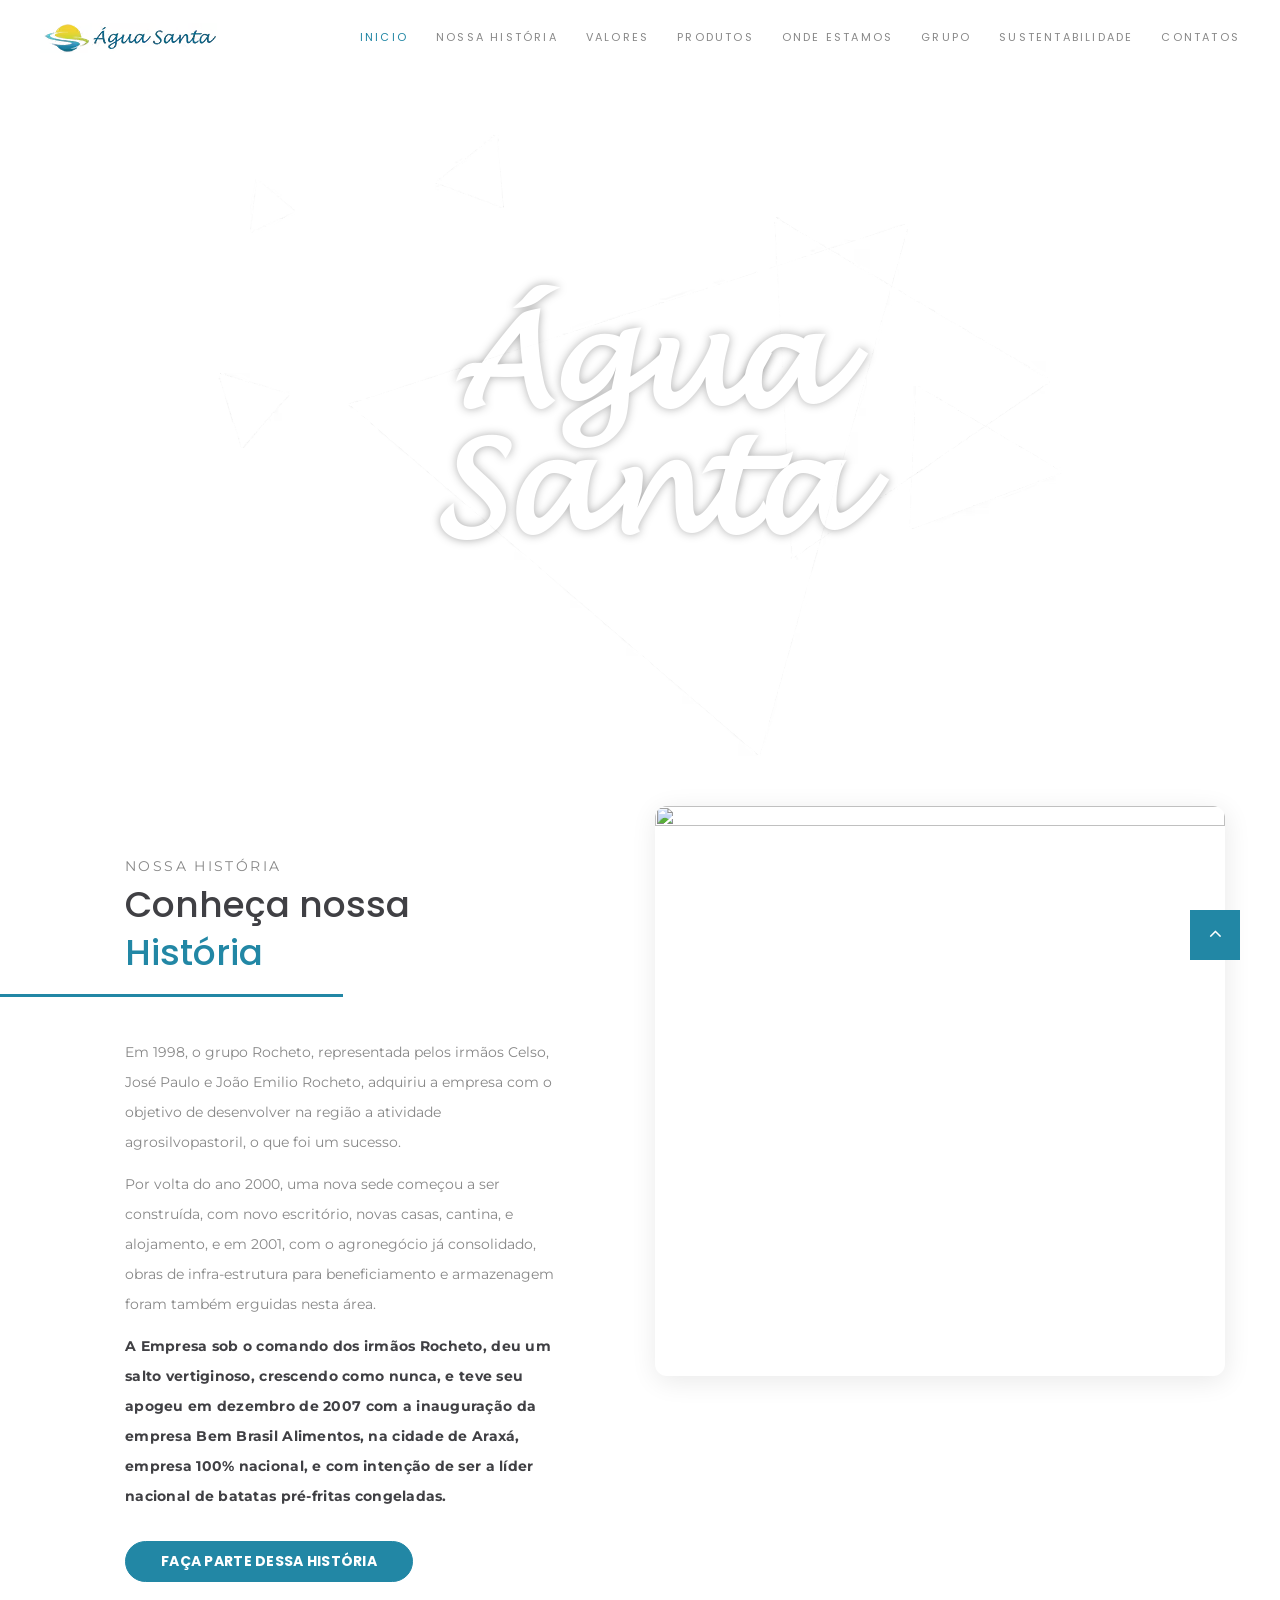
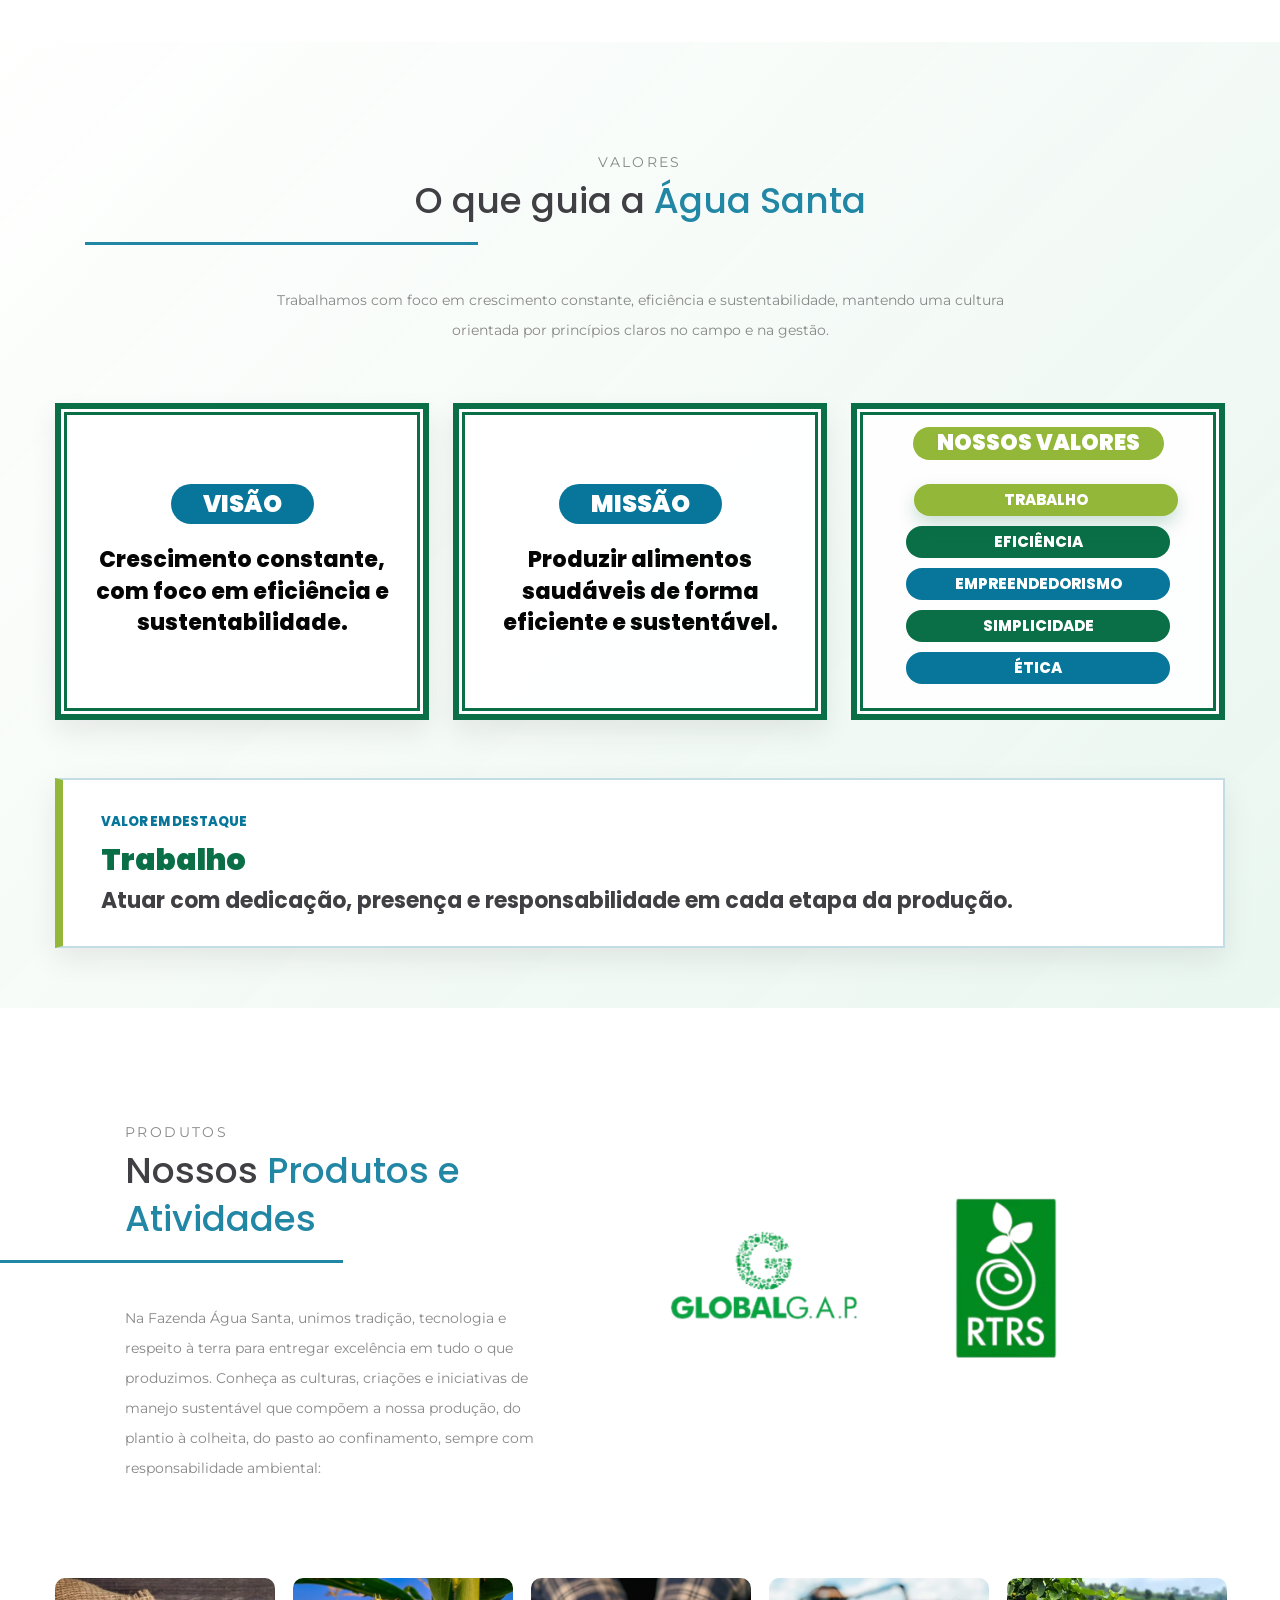
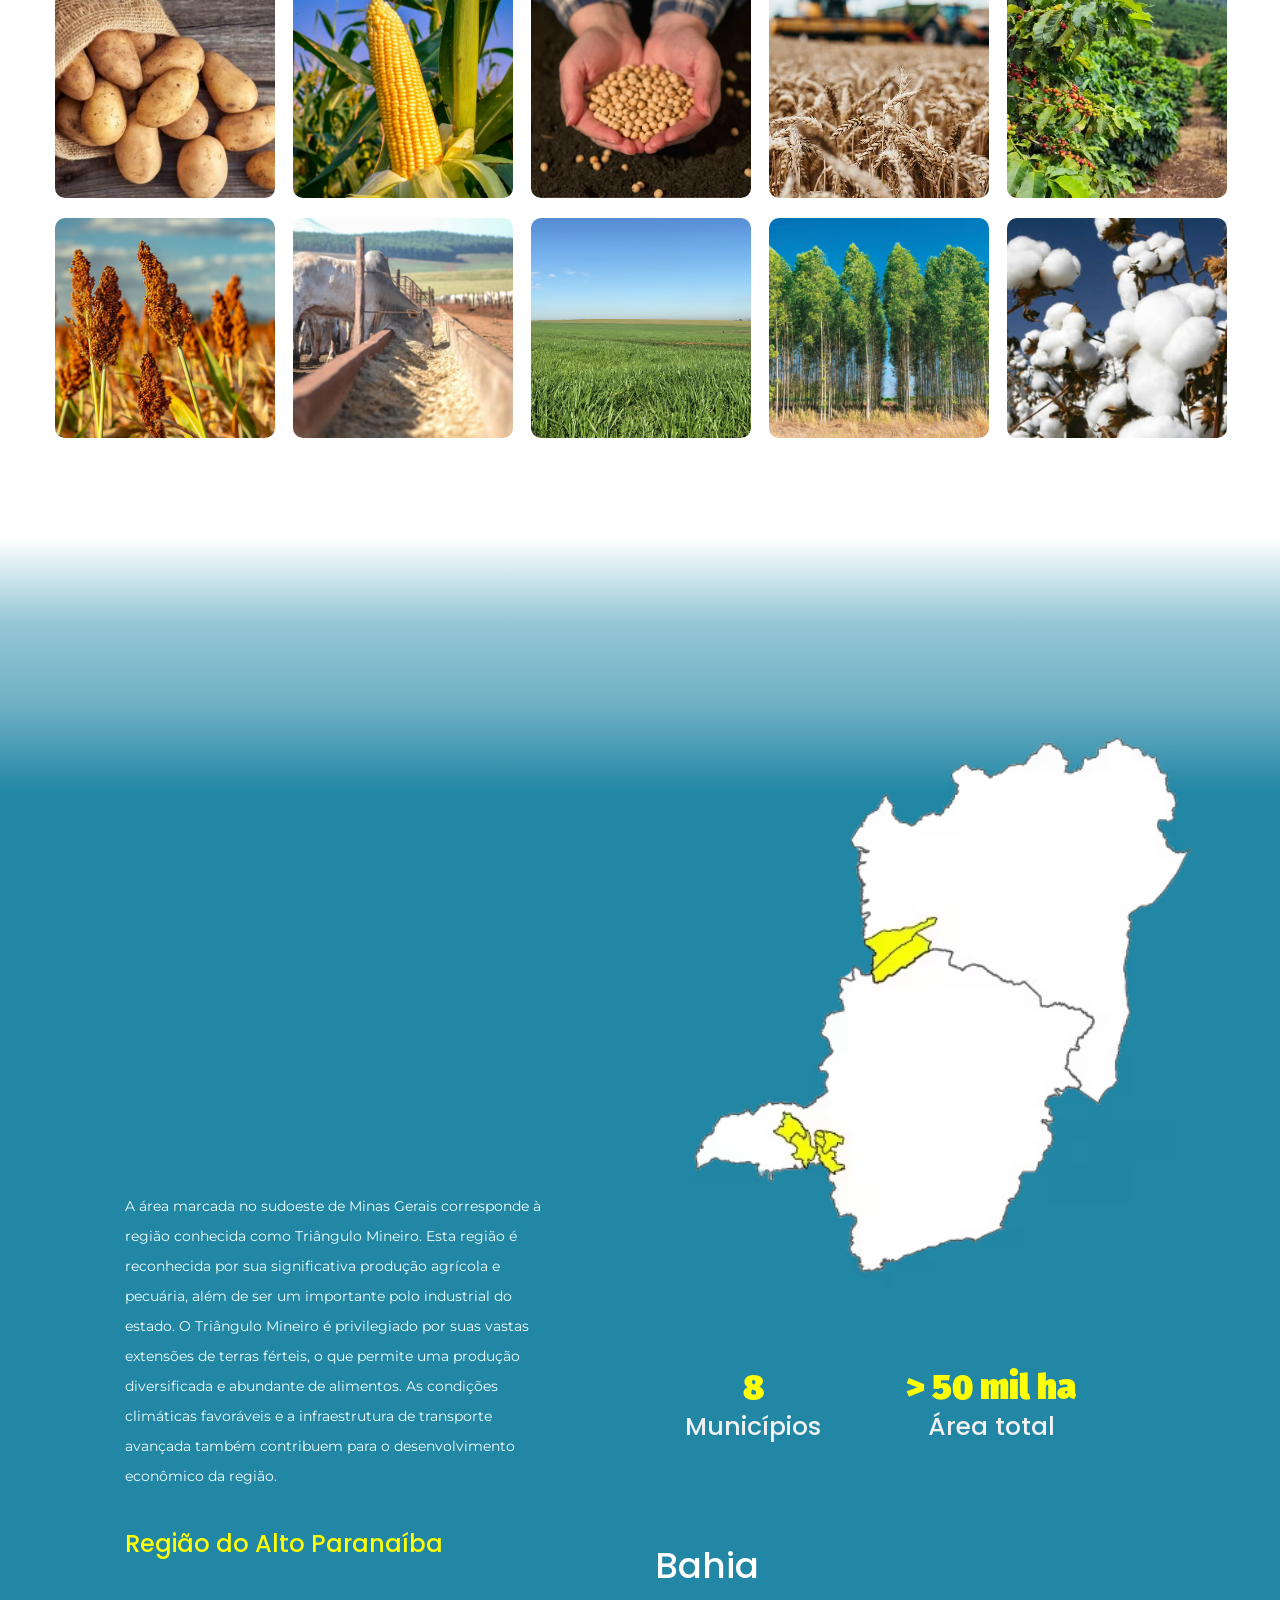
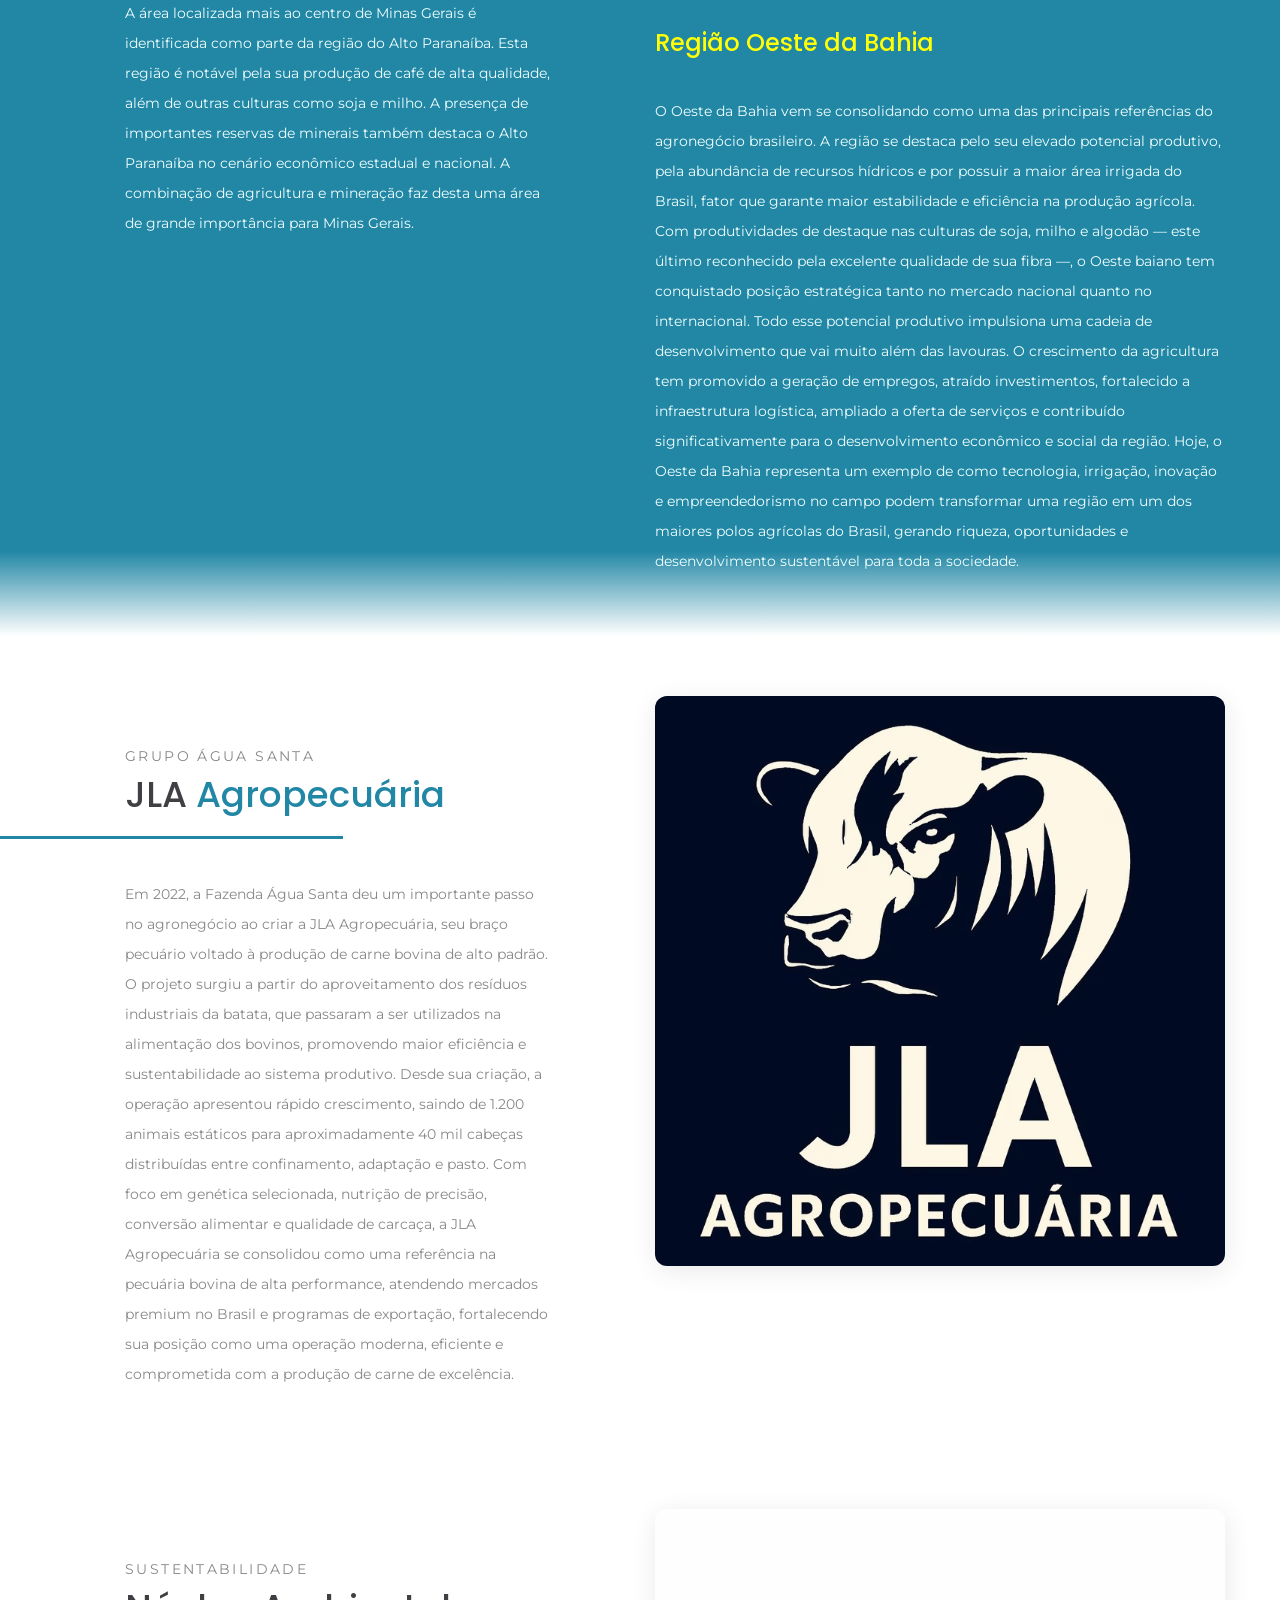
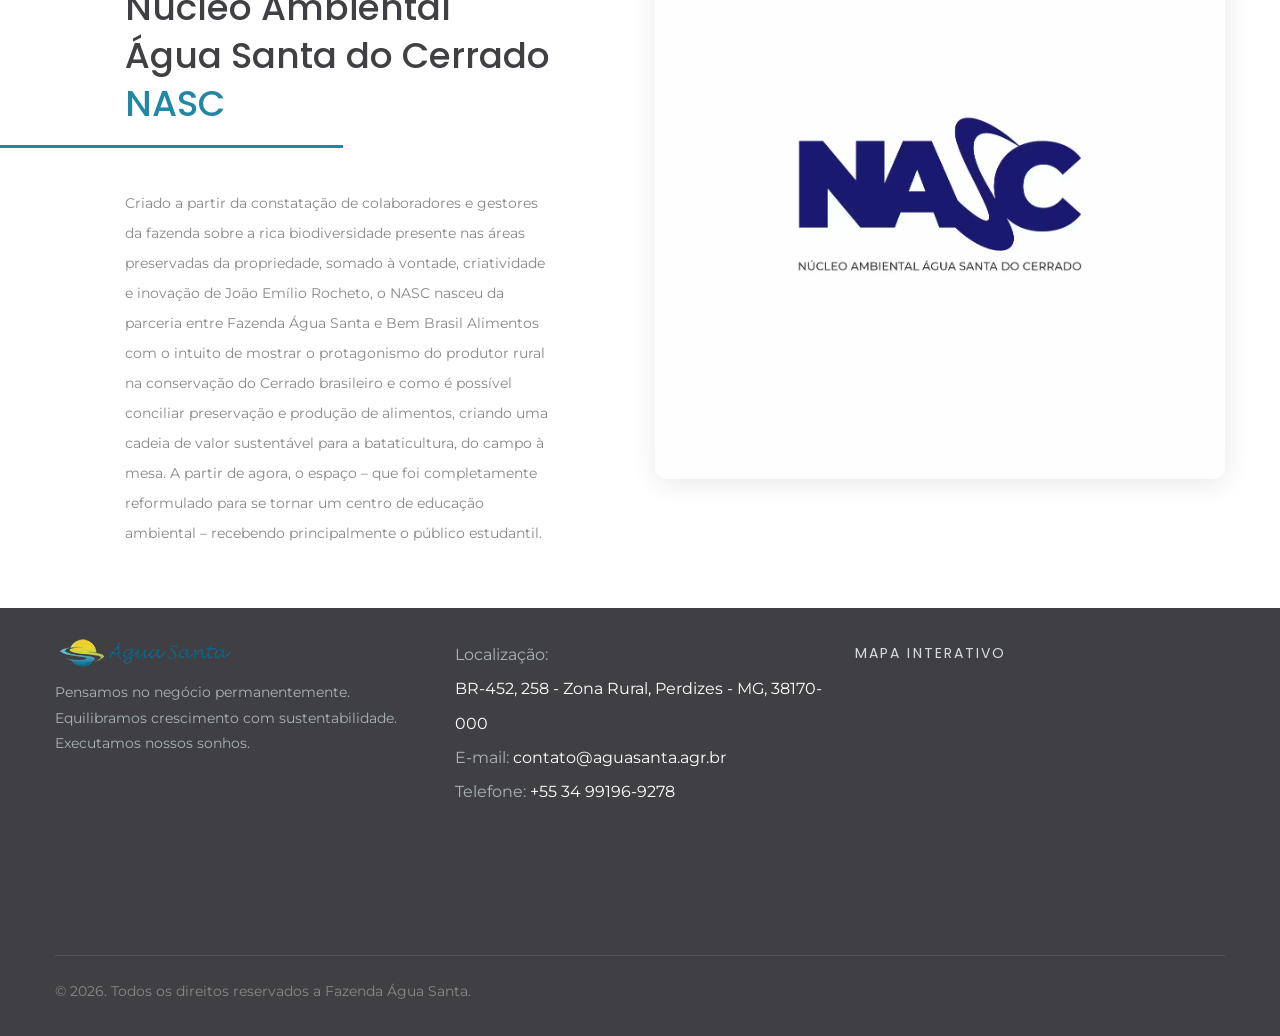
==== commit d3c51b55: "imagens" ====
--- a/index.html
+++ b/index.html
@@ -357,7 +357,7 @@
             <div class="product block-decorate-img wow fadeInLeft" data-wow-delay=".2s" tabindex="0"
               data-product-title="Milho"
               data-product-text="O milho é um dos pilares da nossa rotação de culturas. Utilizando sementes de alta performance e manejo de precisão, produzimos grãos de alta qualidade, destinados ao abastecimento do mercado de nutrição animal e à indústria alimentícia.">
-              <img src="images/produtos/Milho.avif" alt="Milho">
+              <img src="images/produtos/milho.avif" alt="Milho">
               <div class="product-overlay">
                 <h4>Milho</h4>
                 <p>Pilar da nossa rotação de culturas, com sementes de alta performance e manejo de precisão.</p>
@@ -367,7 +367,7 @@
             <div class="product block-decorate-img wow fadeInLeft" data-wow-delay=".2s" tabindex="0"
               data-product-title="Soja"
               data-product-text="Com foco na produtividade e na gestão responsável do solo, a produção de soja da Fazenda Água Santa segue rígidos protocolos agronômicos. O resultado é um grão forte, com alto teor de proteína e óleo, alinhado às exigências do mercado nacional e internacional.">
-              <img src="images/soja.avif" alt="Soja">
+              <img src="images/produtos/soja.avif" alt="Soja">
               <div class="product-overlay">
                 <h4>Soja</h4>
                 <p>Produtividade e gestão responsável do solo, resultando em grãos com alto teor de proteína e óleo.
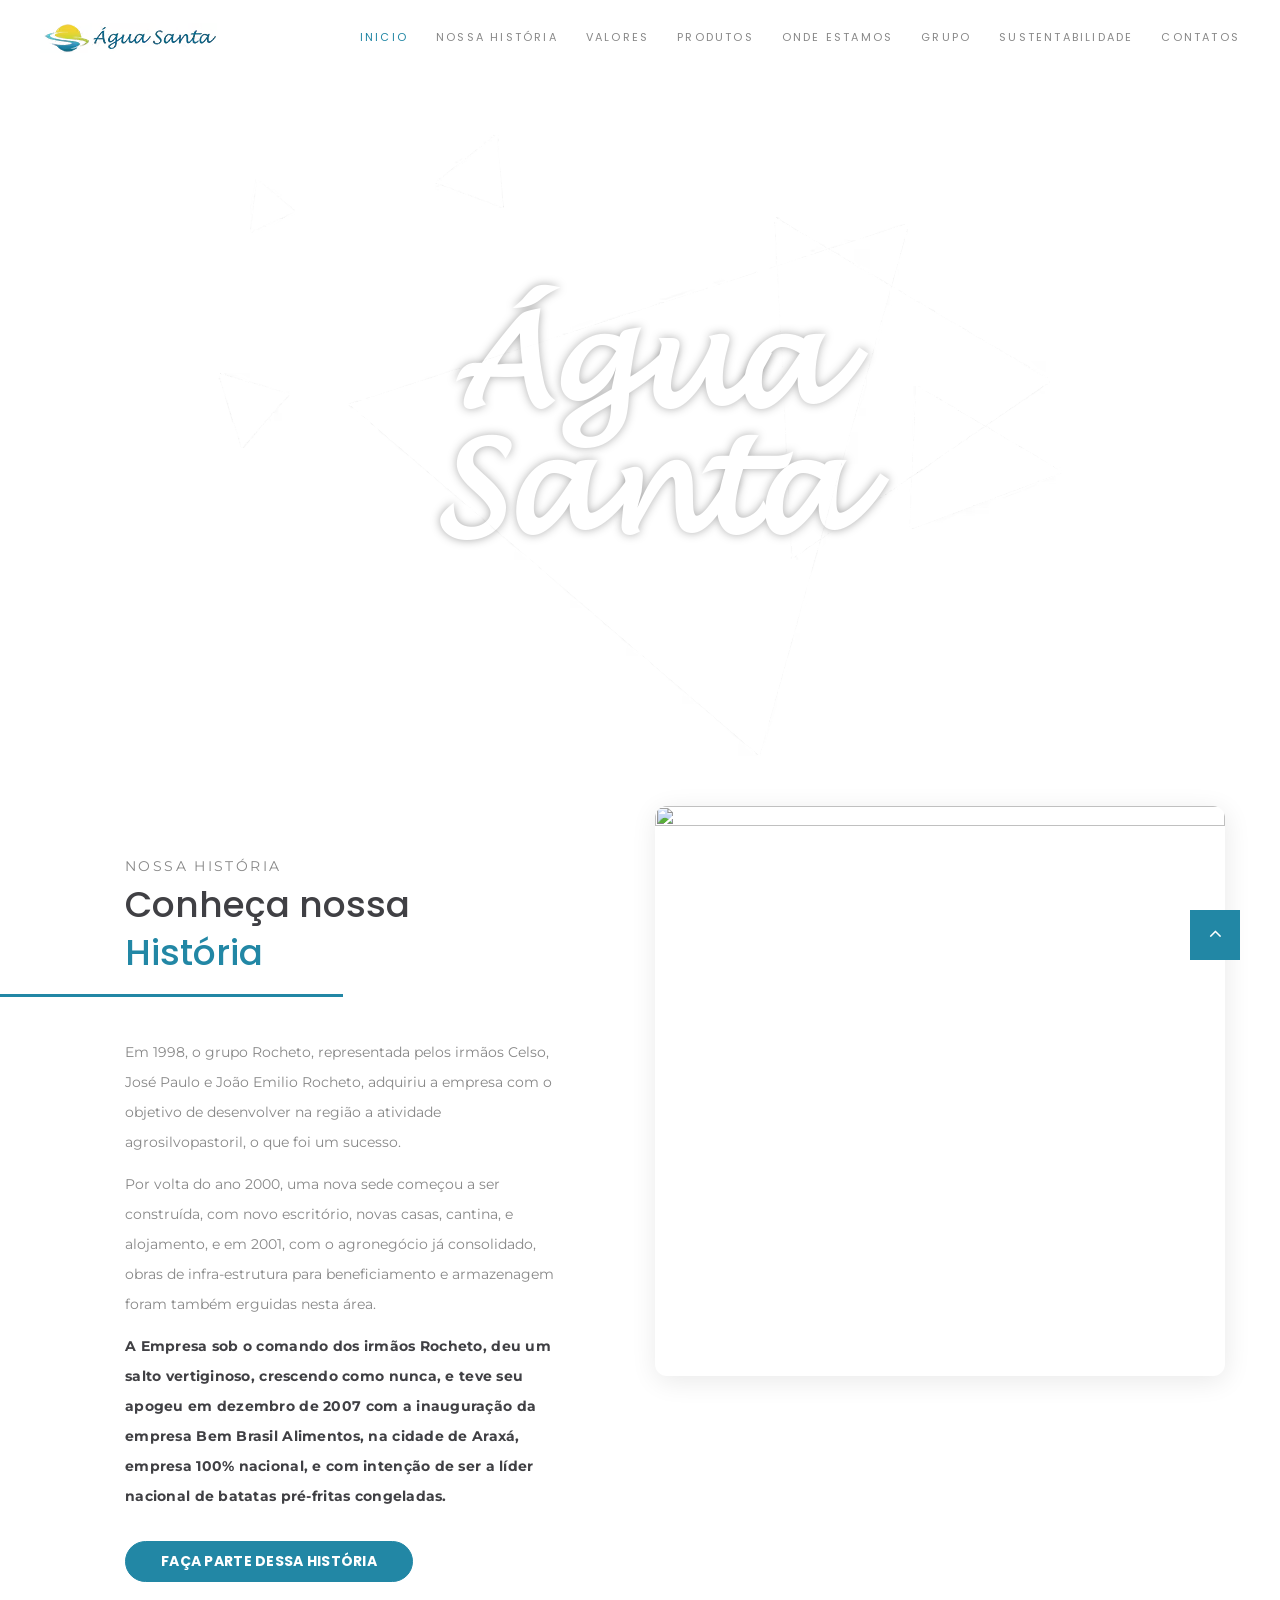
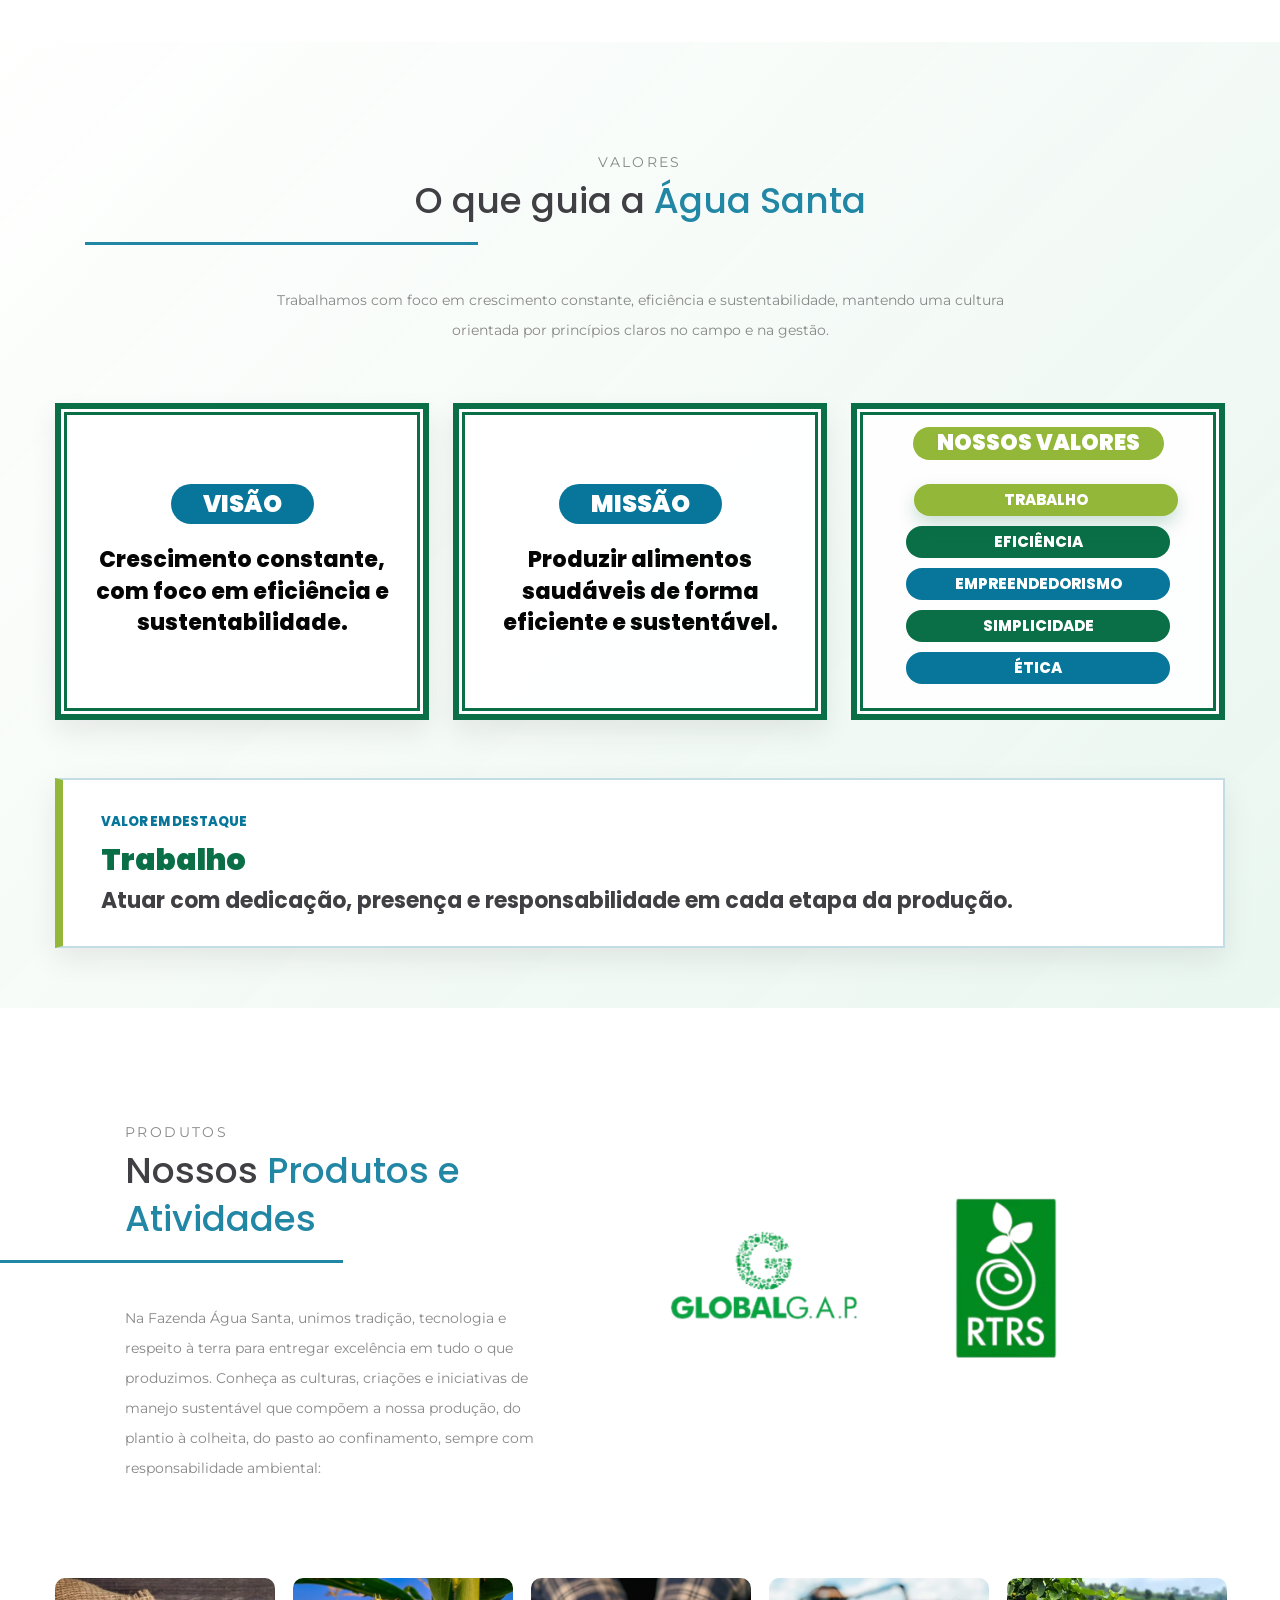
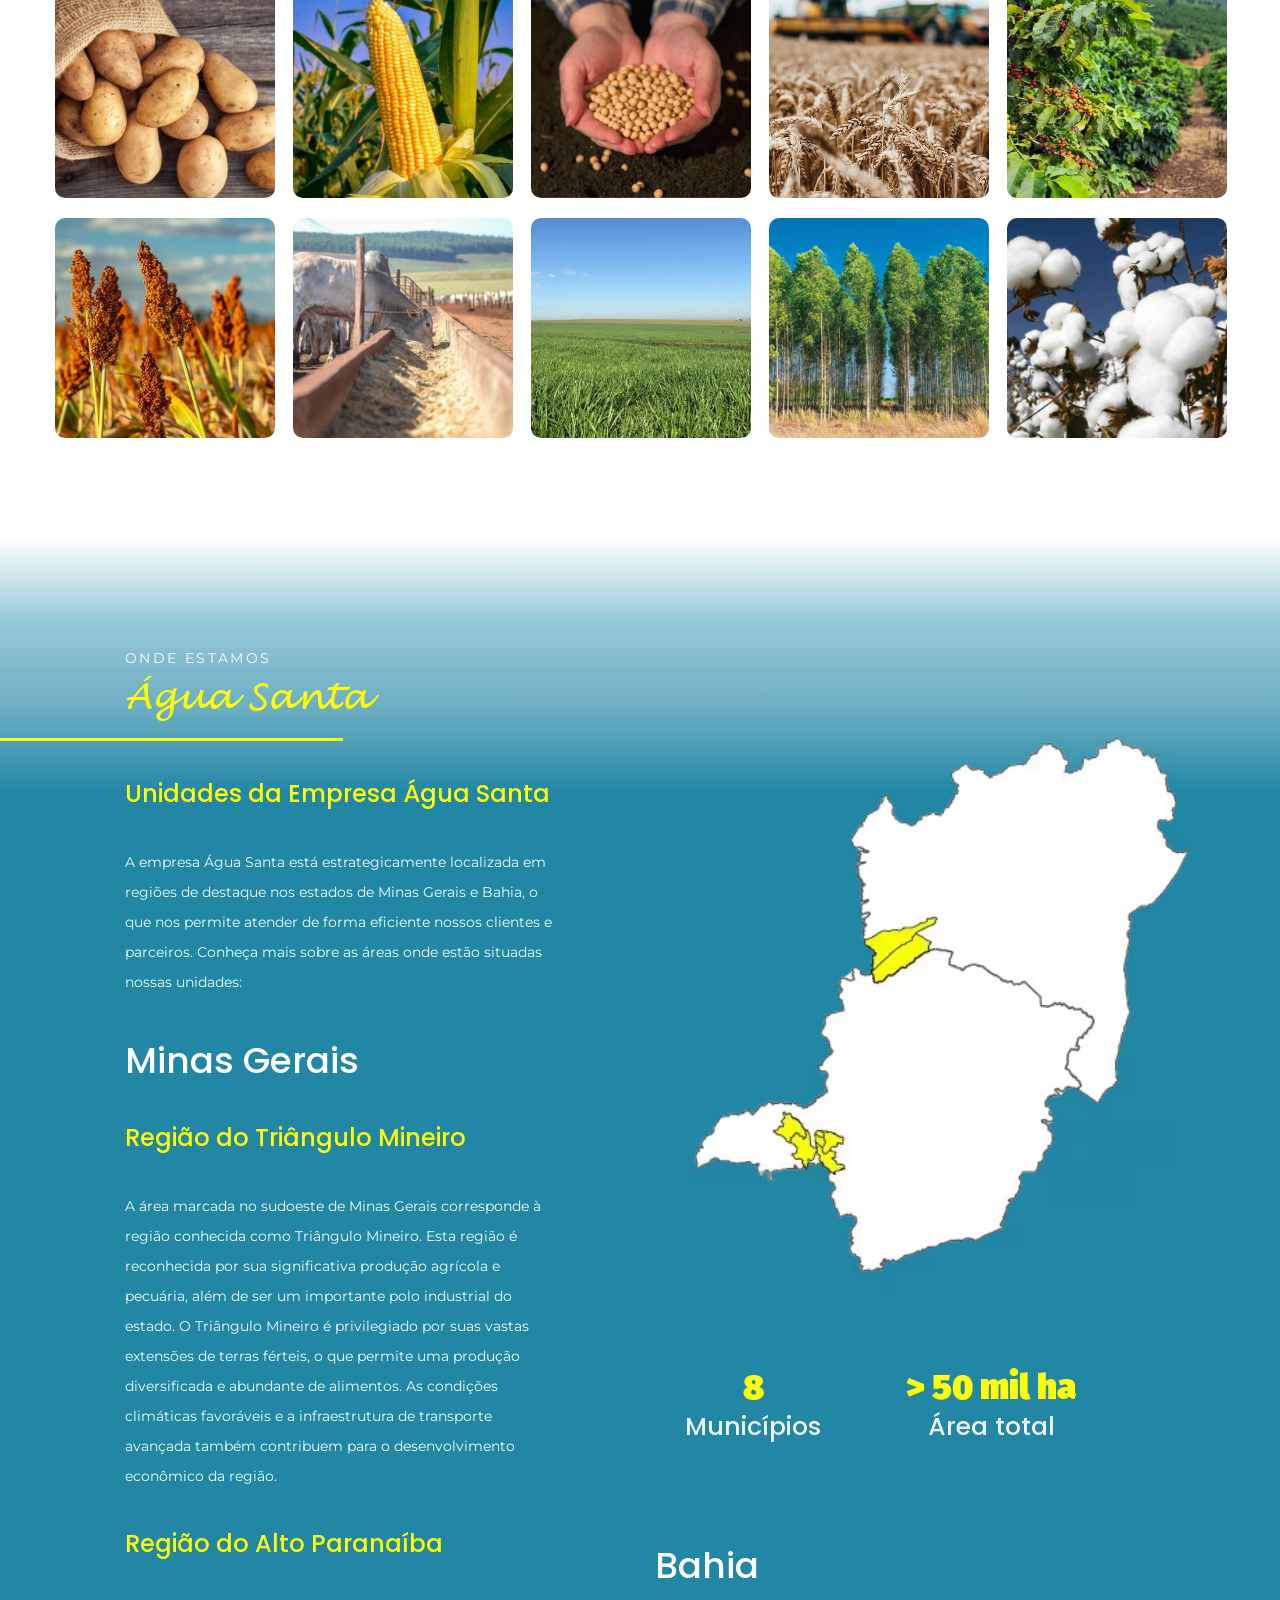
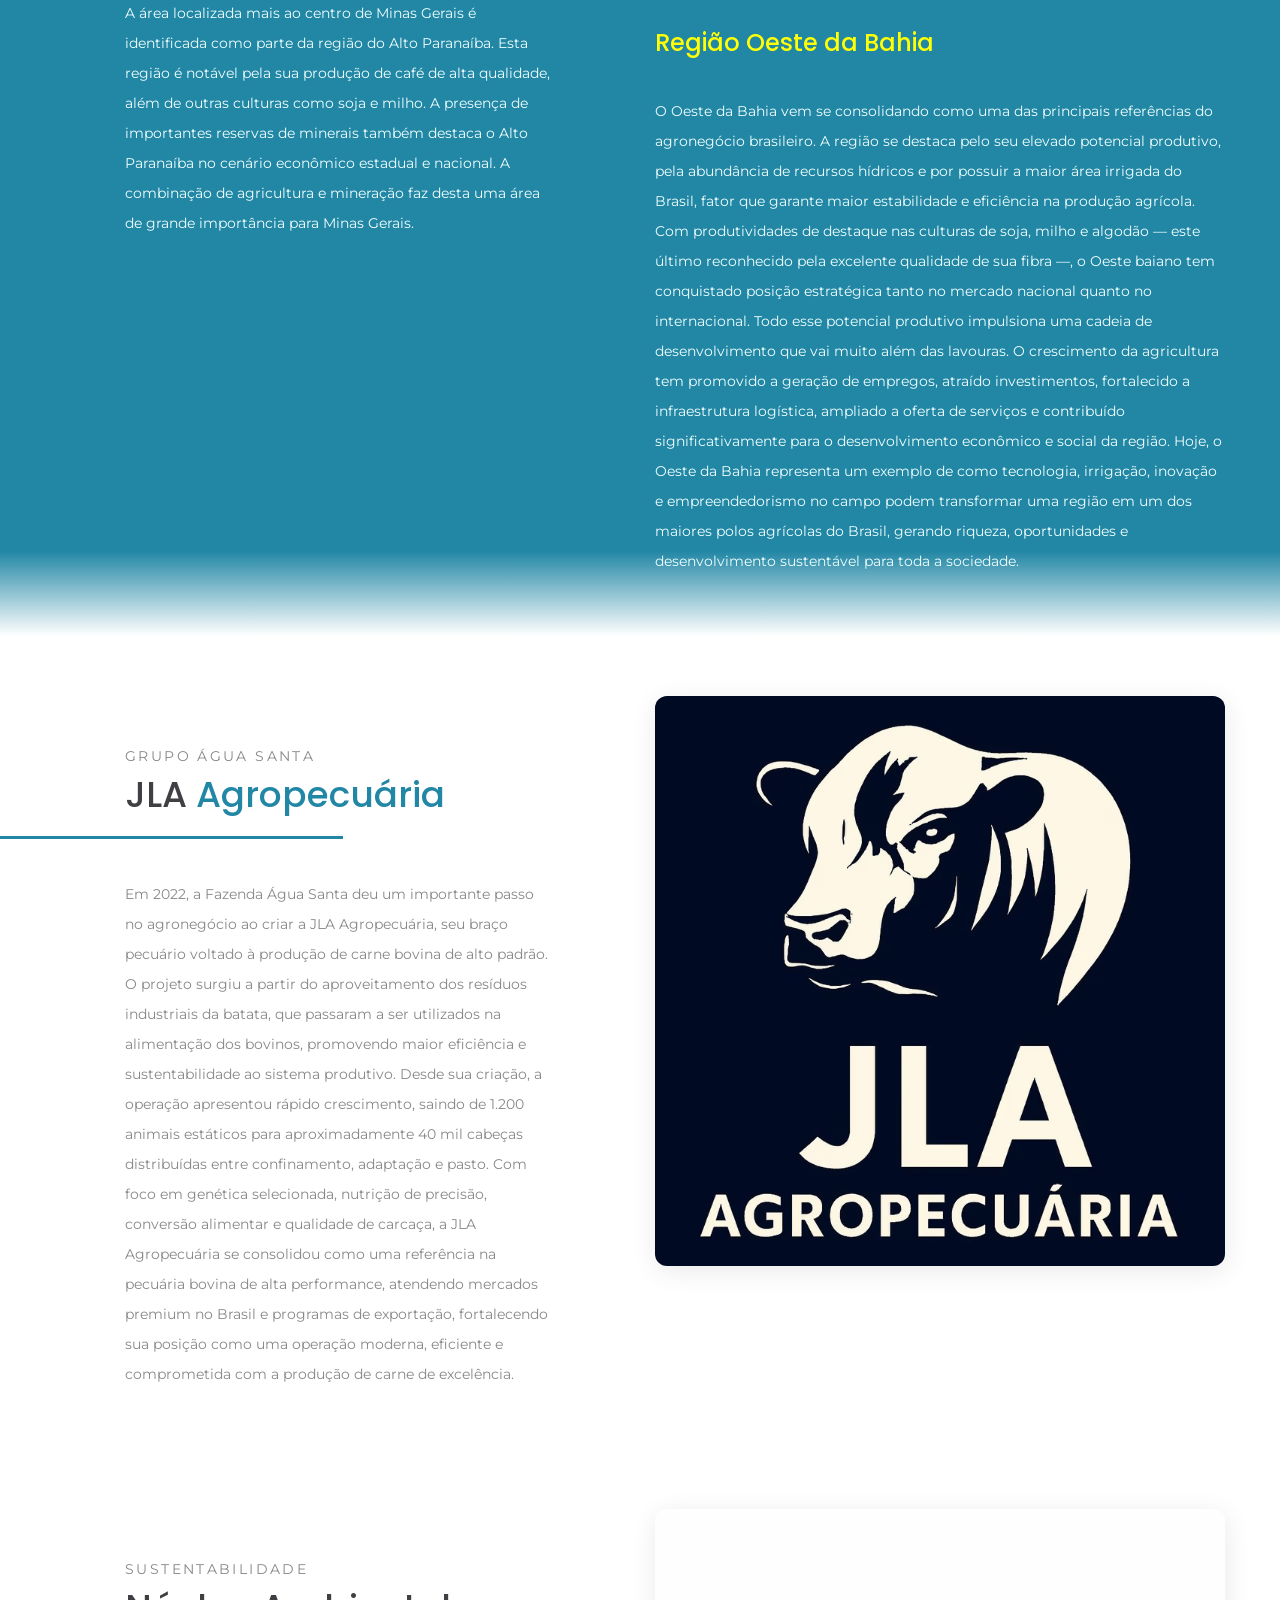
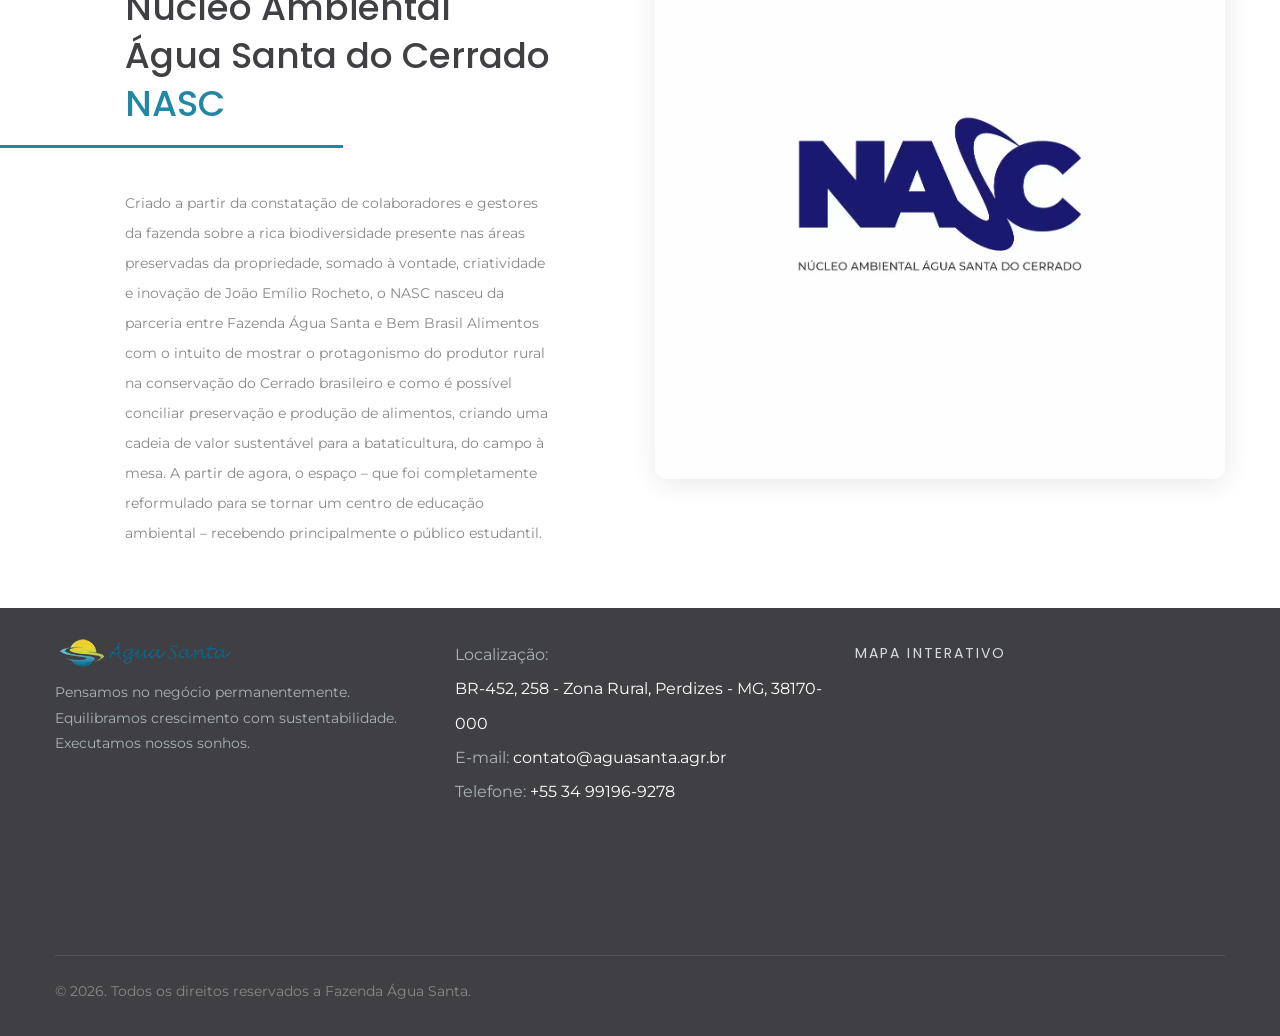
==== commit d1f4e0db: "imagens" ====
--- a/index.html
+++ b/index.html
@@ -585,8 +585,8 @@
         <div class="col-lg-6">
           <div class="block-decorate-img wow fadeInLeft" data-wow-delay=".4s">
 
-            <img src="images/NASC.avif" class="imagemApresentacao imagem-secao-quadrada" alt="" draggable="false"
-              width="570" height="351" />
+            <img src="images/nasc/nasc1.avif" id="nasc-slideshow" class="imagemApresentacao imagem-secao-quadrada"
+              alt="Núcleo Ambiental Água Santa do Cerrado" draggable="false" width="570" height="351" />
           </div>
         </div>
       </div>
--- a/css/style.css
+++ b/css/style.css
@@ -9055,6 +9055,11 @@
 	border-radius: 12px;
 }
 
+/* Slideshow das fotos do NASC (images/nasc/) */
+#nasc-slideshow {
+	transition: opacity .6s ease;
+}
+
 .valores-section {
 	background:
 		linear-gradient(135deg, rgba(255, 255, 255, 0.96), rgba(235, 247, 240, 0.92)),
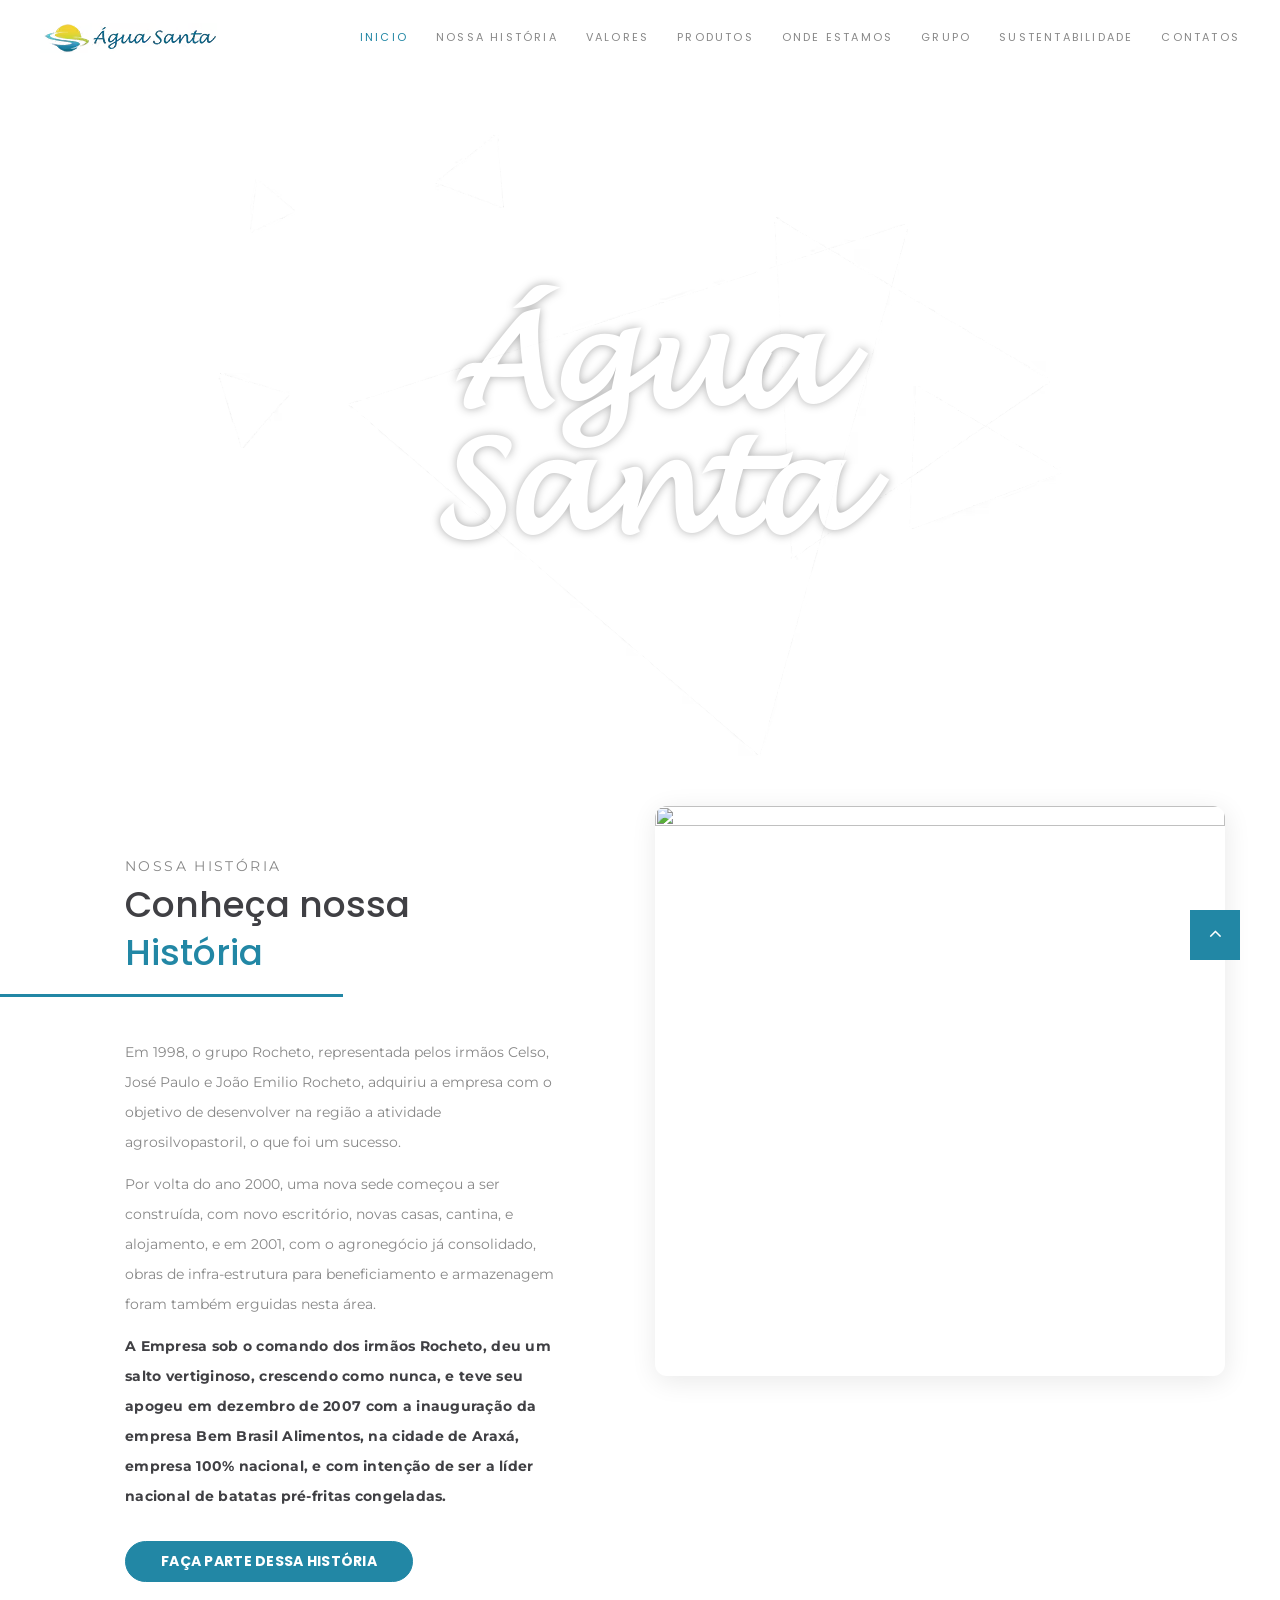
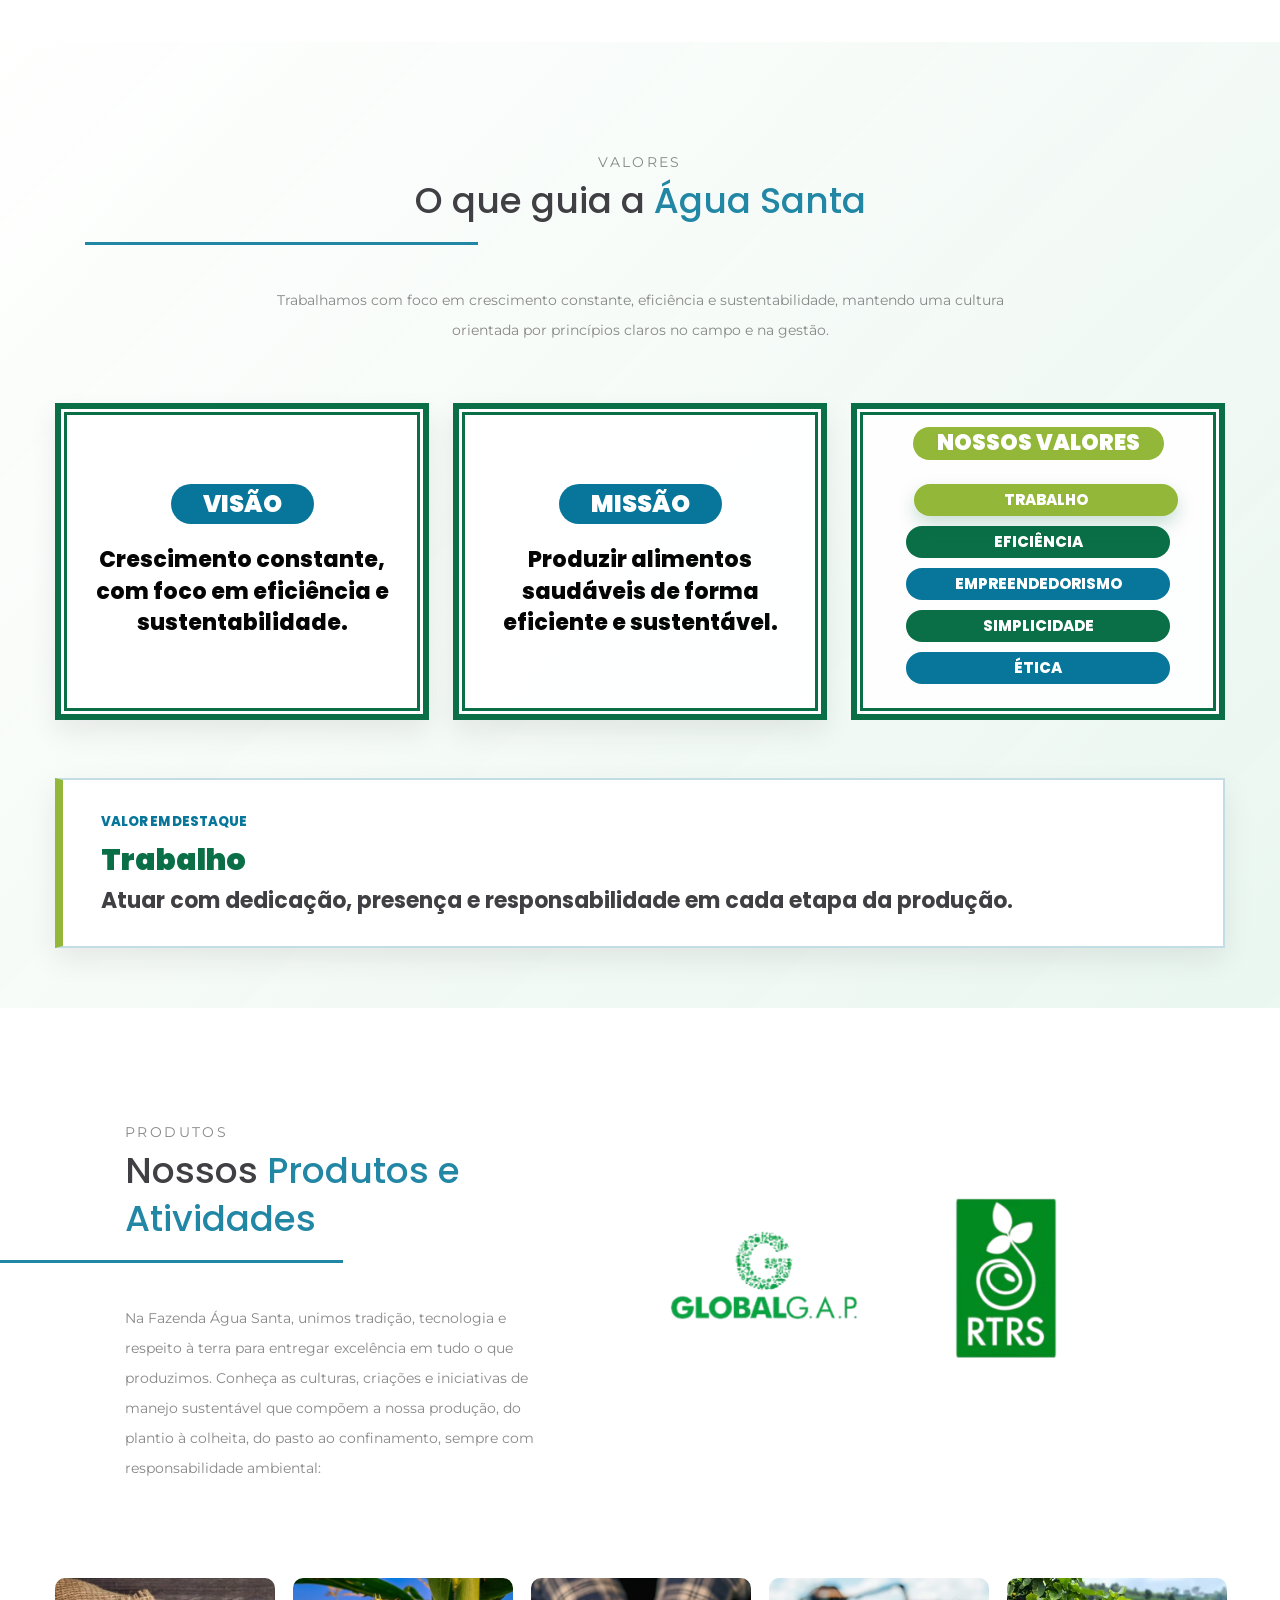
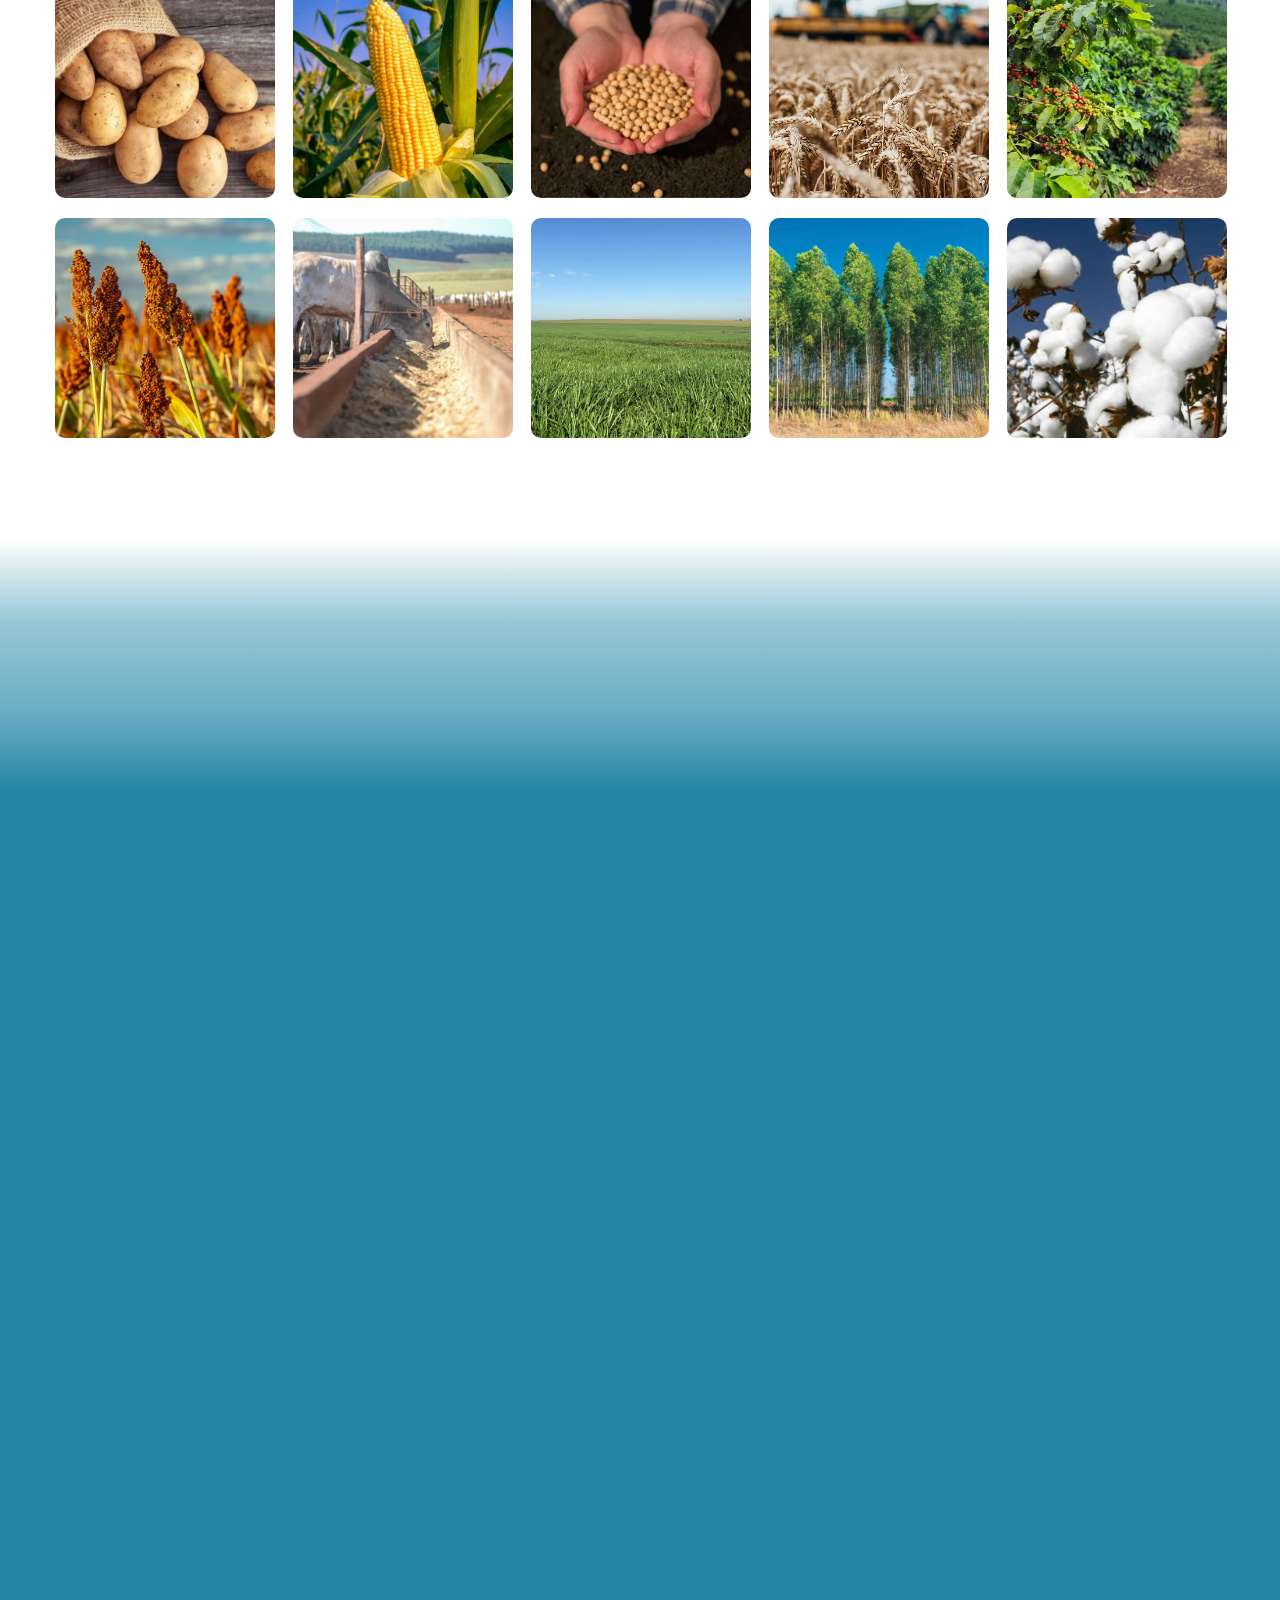
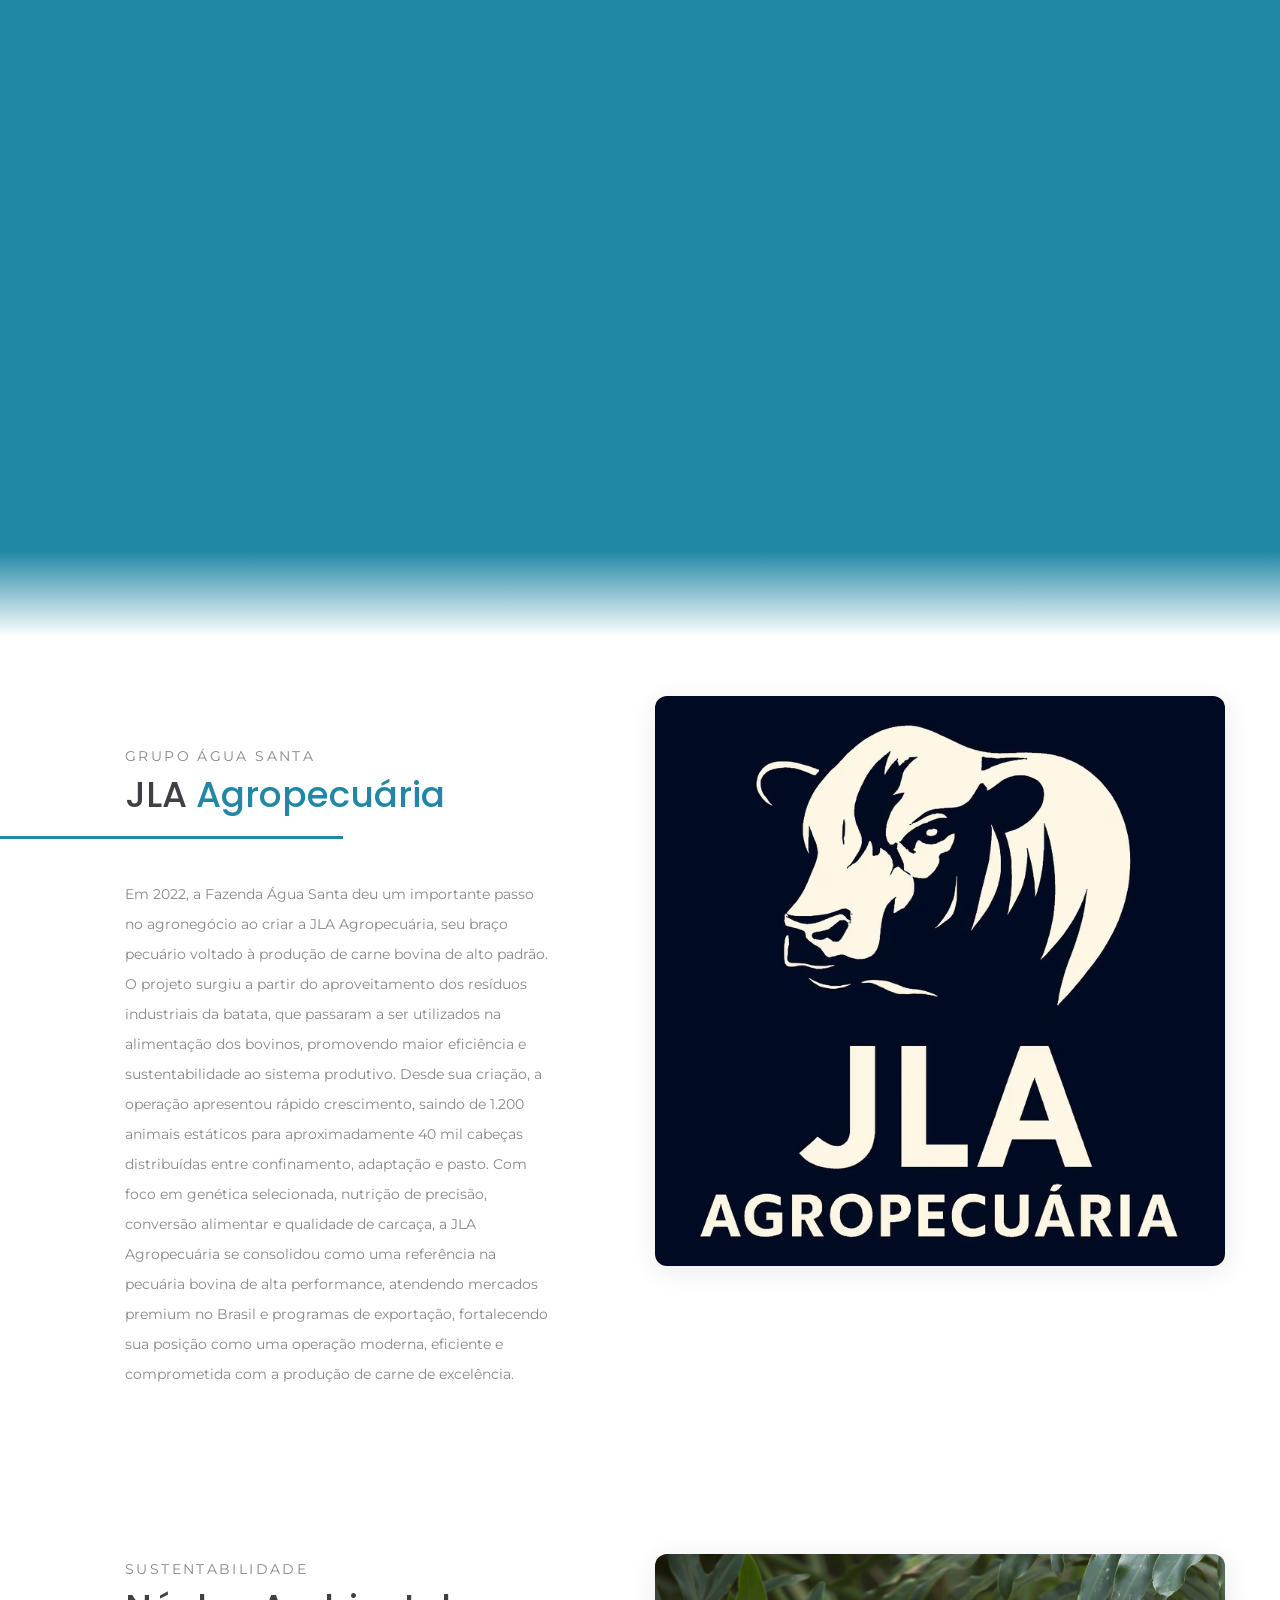
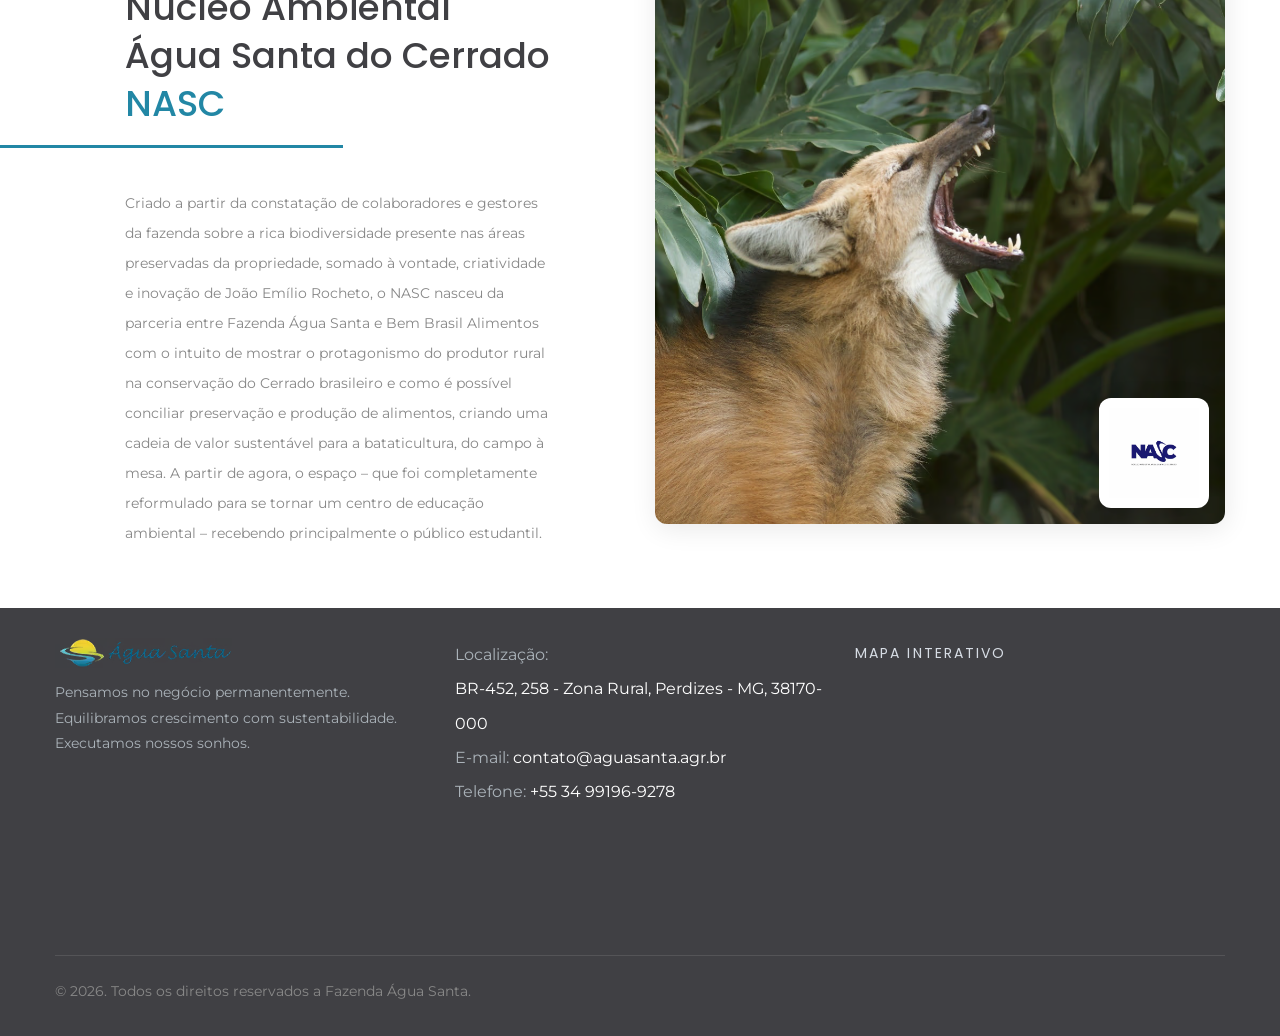
==== commit 37ab3894: "imagens" ====
--- a/index.html
+++ b/index.html
@@ -583,10 +583,11 @@
         </div>
 
         <div class="col-lg-6">
-          <div class="block-decorate-img wow fadeInLeft" data-wow-delay=".4s">
-
-            <img src="images/nasc/nasc1.avif" id="nasc-slideshow" class="imagemApresentacao imagem-secao-quadrada"
+          <div class="block-decorate-img nasc-media offset-top-45 wow fadeInLeft" data-wow-delay=".4s">
+
+            <img src="images/nasc/nasc2.avif" id="nasc-slideshow" class="imagemApresentacao imagem-secao-quadrada"
               alt="Núcleo Ambiental Água Santa do Cerrado" draggable="false" width="570" height="351" />
+            <img src="images/nasc/nasc1.avif" class="nasc-logo-fixo" alt="Logo NASC" draggable="false" />
           </div>
         </div>
       </div>
--- a/css/style.css
+++ b/css/style.css
@@ -9056,8 +9056,34 @@
 }
 
 /* Slideshow das fotos do NASC (images/nasc/) */
+.nasc-media {
+	position: relative;
+}
+
 #nasc-slideshow {
 	transition: opacity .6s ease;
+}
+
+.nasc-logo-fixo {
+	position: absolute;
+	right: 16px;
+	bottom: 16px;
+	width: 110px;
+	height: 110px;
+	object-fit: contain;
+	background-color: #ffffff;
+	border-radius: 12px;
+	padding: 10px;
+	box-sizing: border-box;
+	box-shadow: 1px 5px 27px 0 rgba(0, 0, 0, 0.15);
+}
+
+@media (max-width: 767px) {
+	.nasc-logo-fixo {
+		width: 80px;
+		height: 80px;
+		padding: 8px;
+	}
 }
 
 .valores-section {
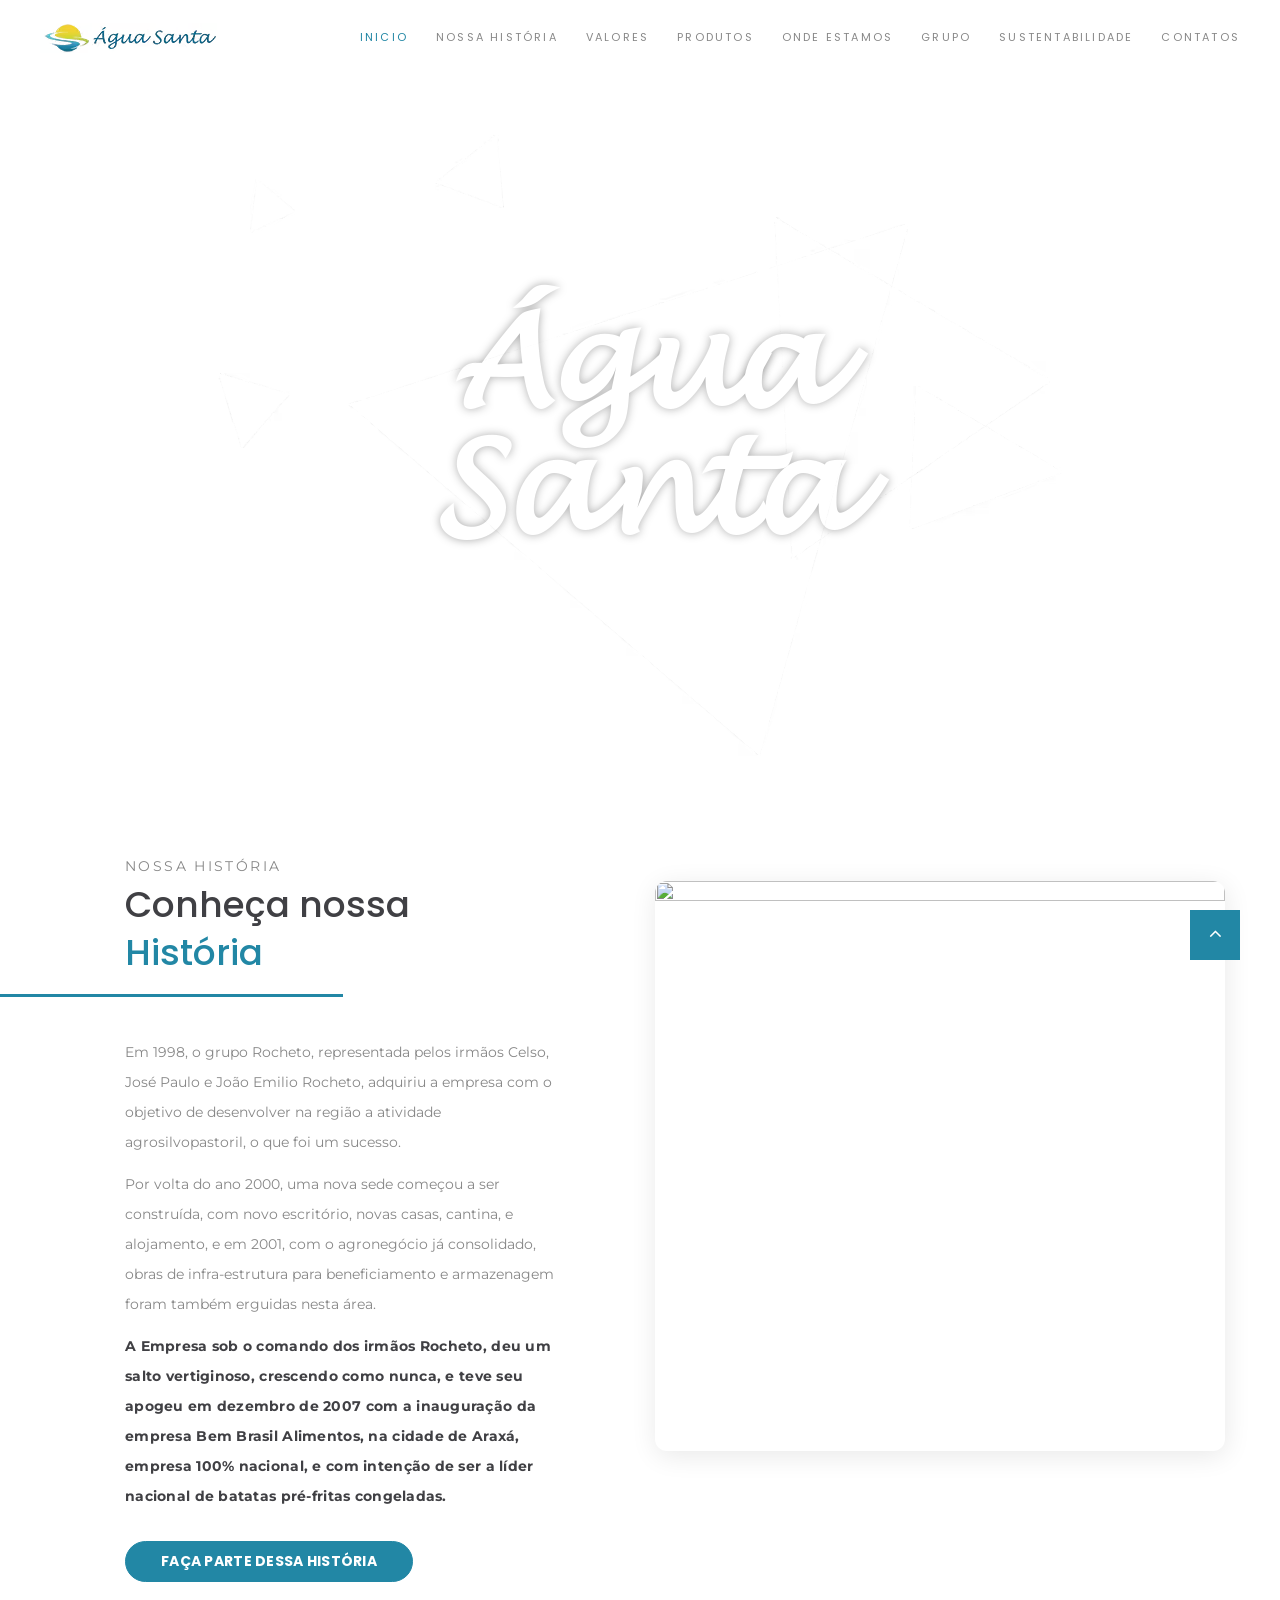
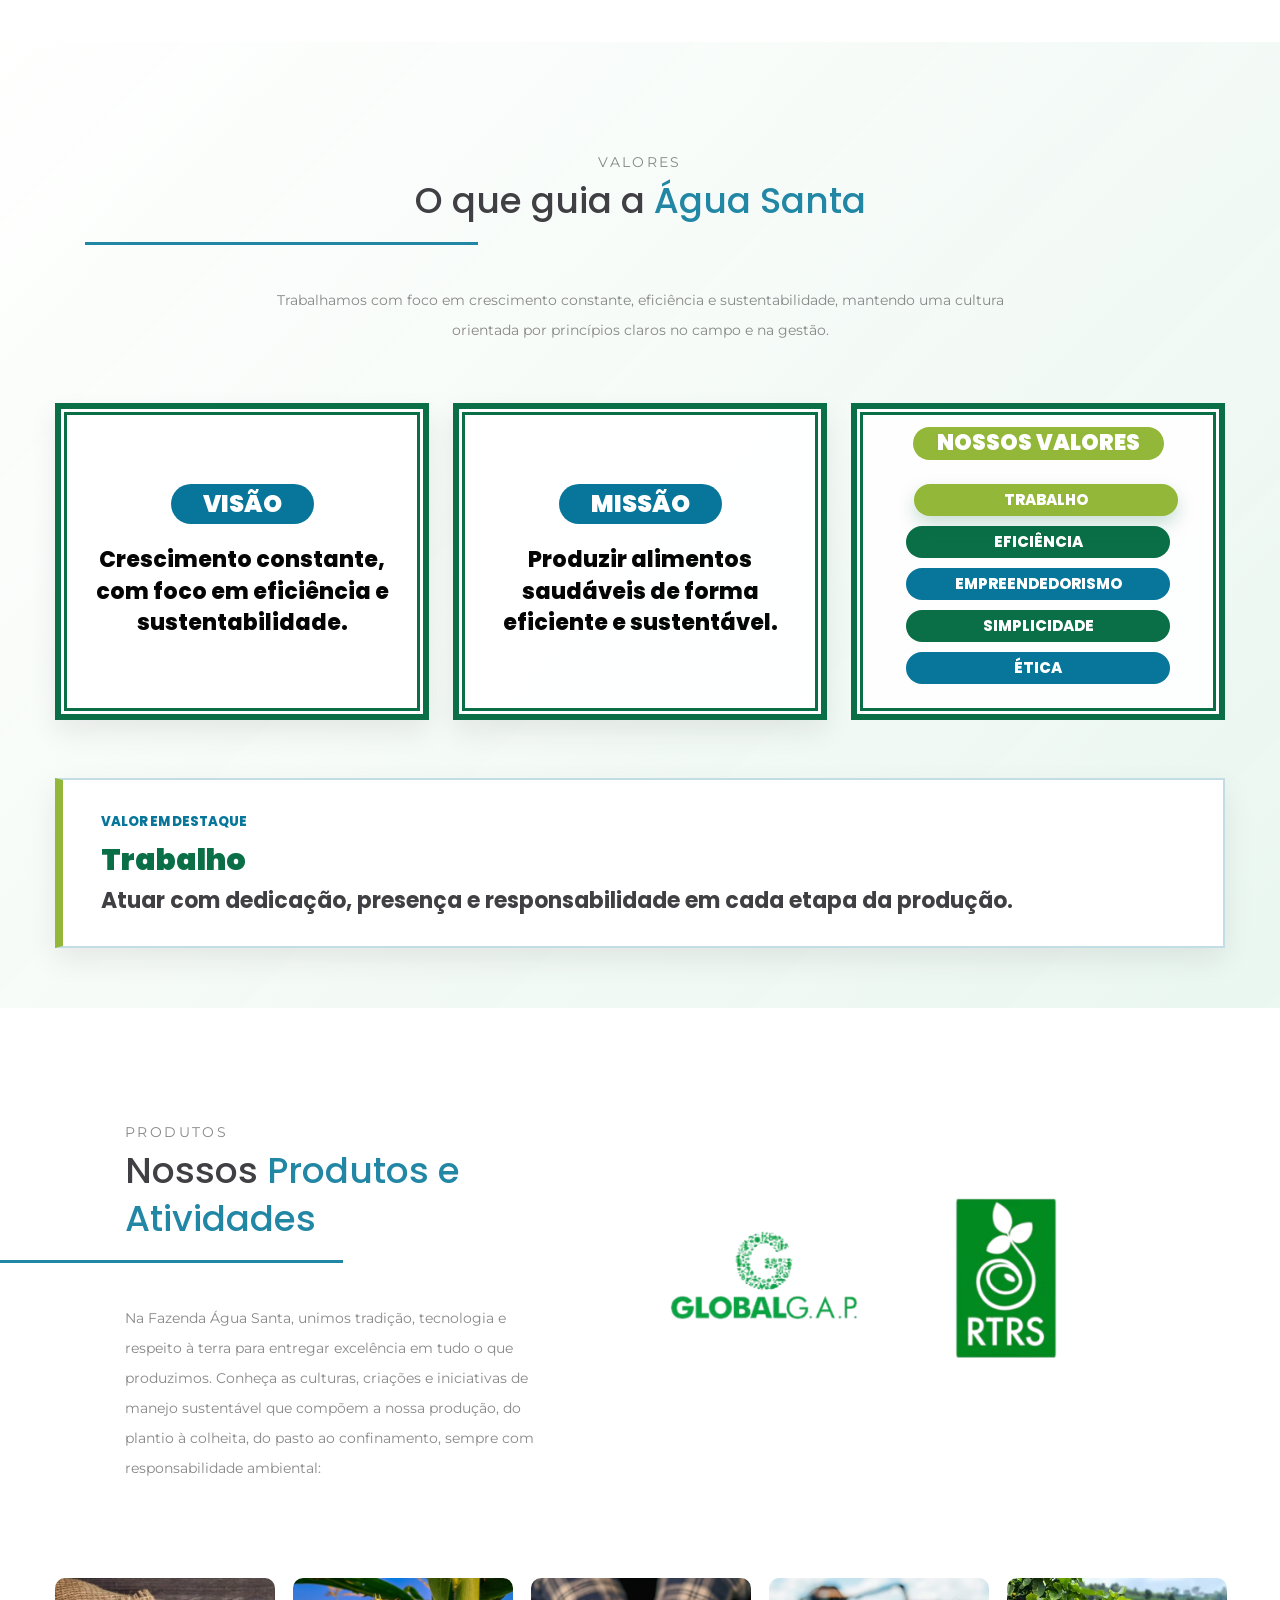
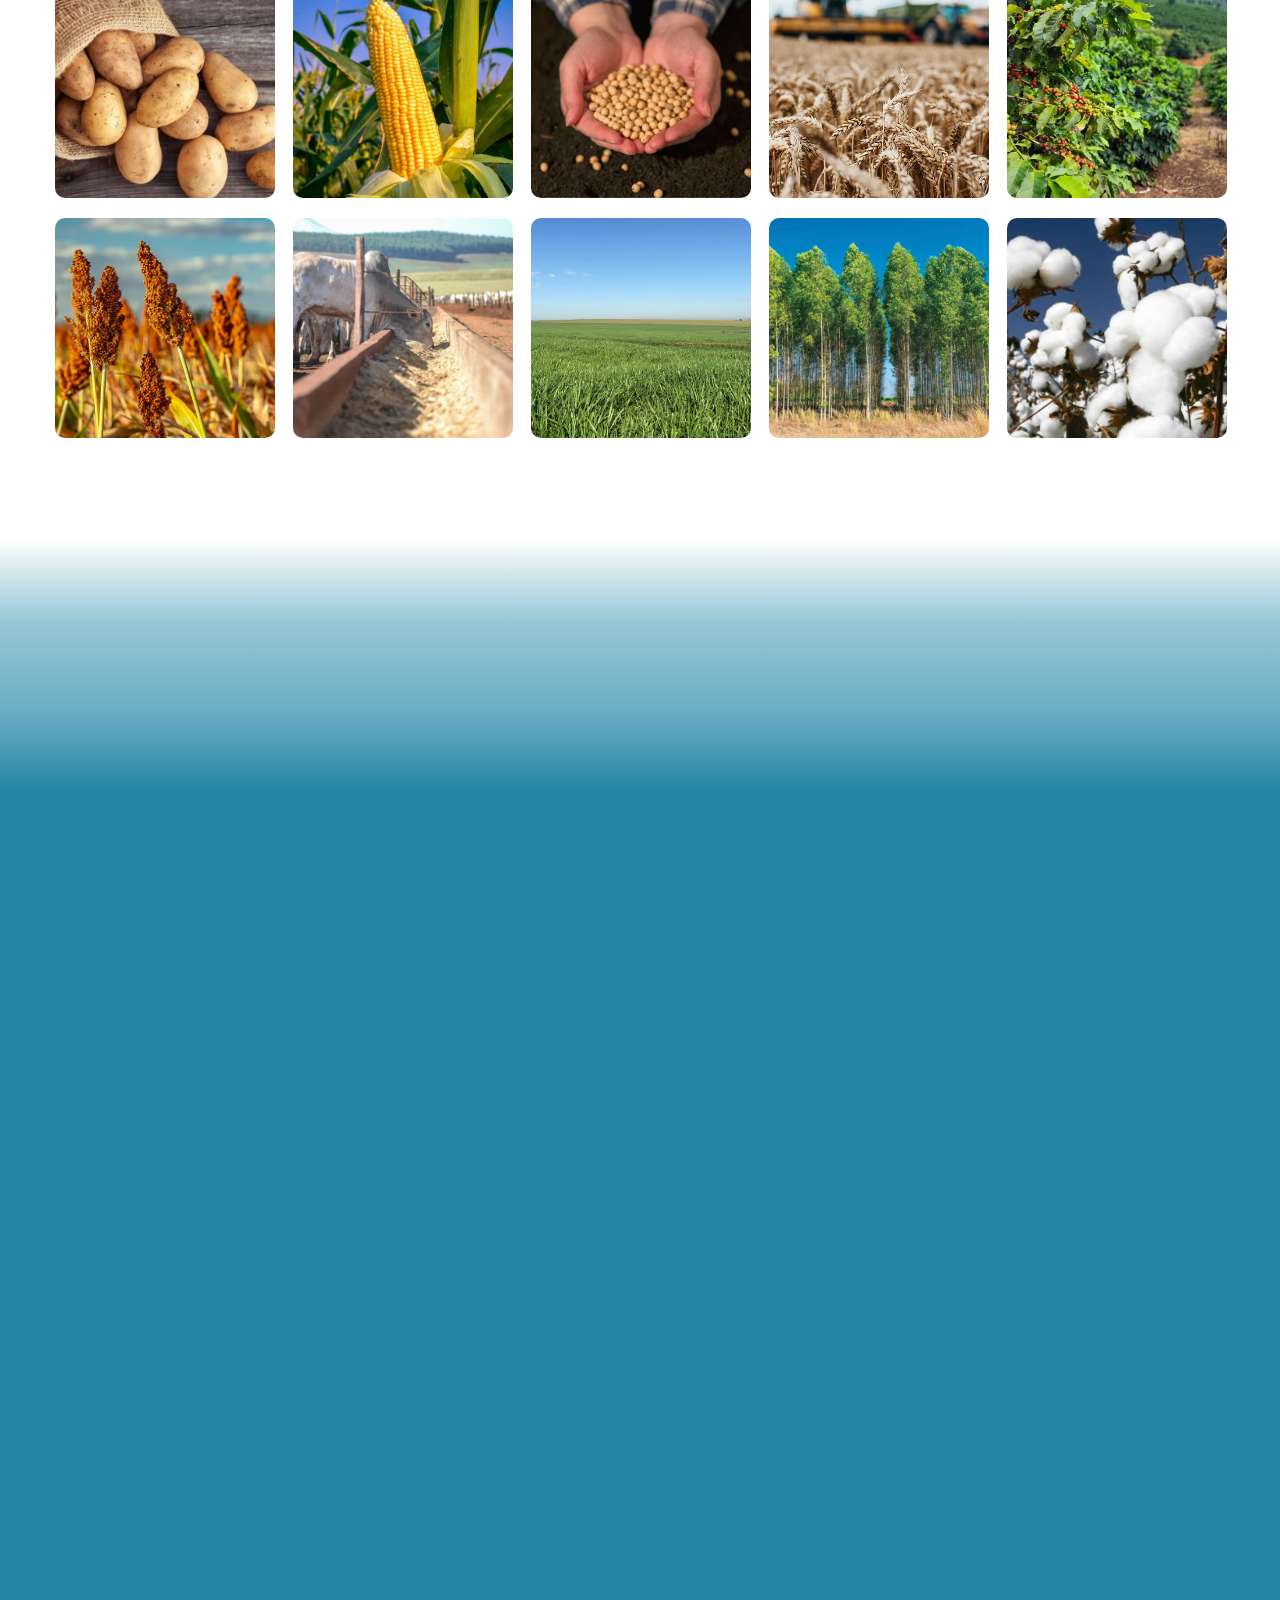
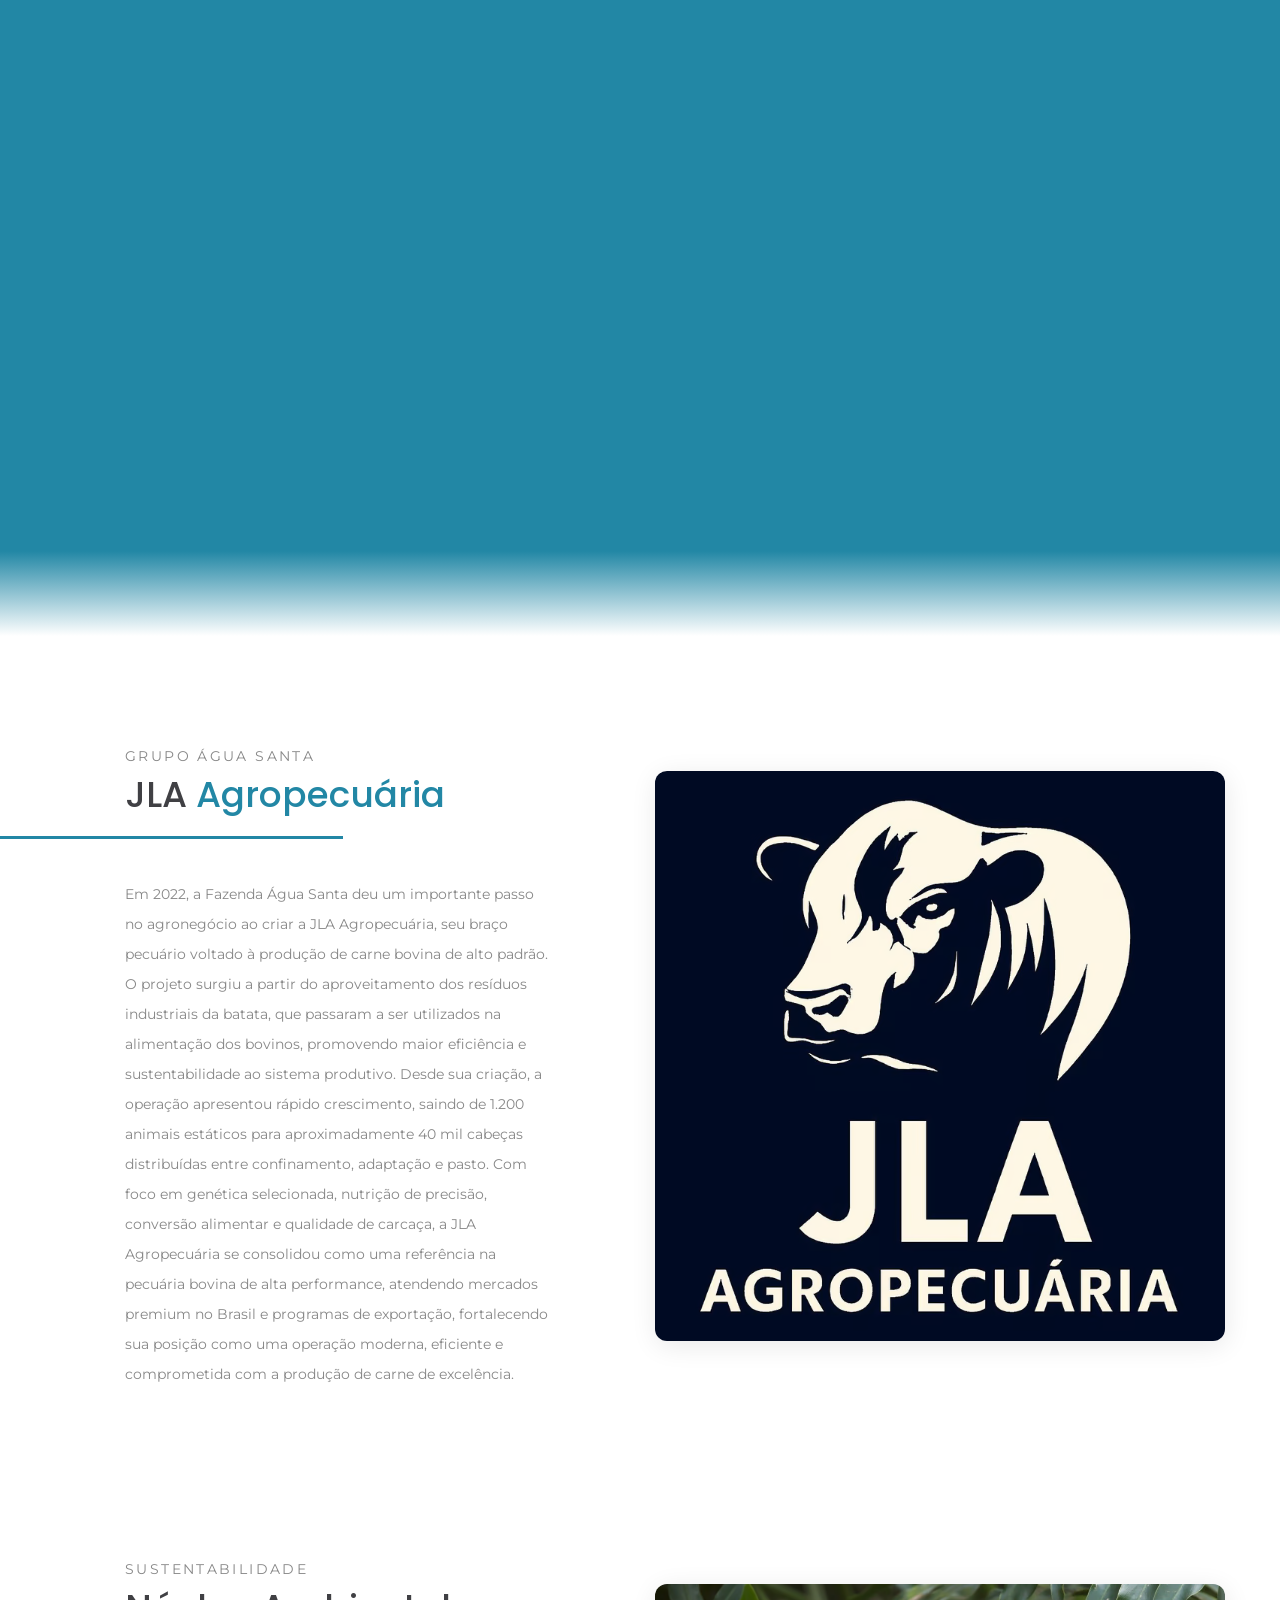
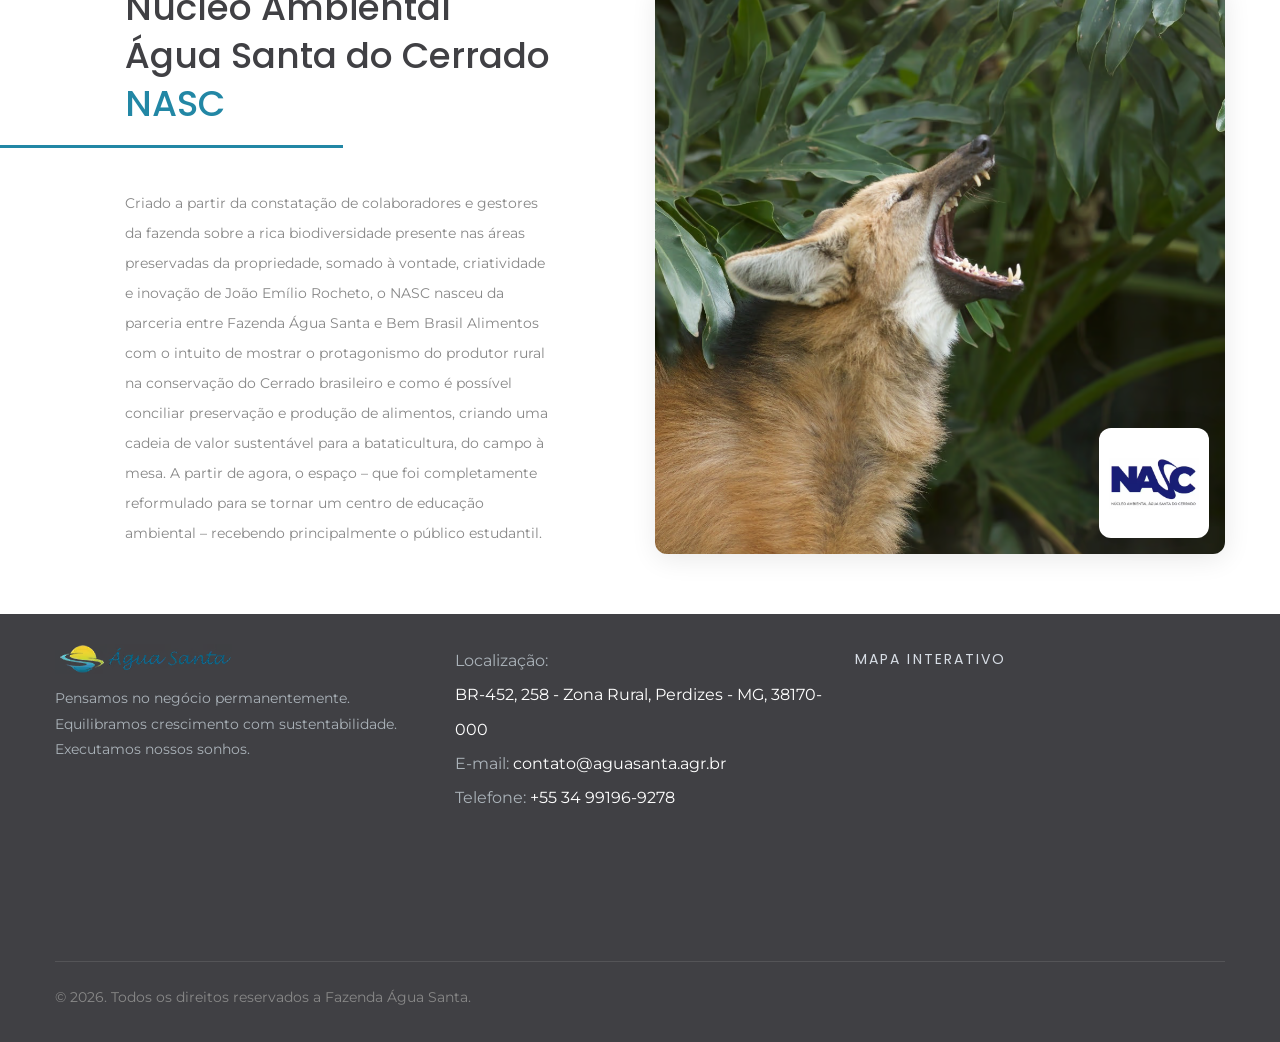
==== commit cb0d227f: "imagens" ====
--- a/index.html
+++ b/index.html
@@ -239,7 +239,7 @@
                 </div>
               </div>
               <div class="col-lg-6">
-                <div class="block-decorate-img wow fadeInLeft" data-wow-delay=".2s">
+                <div class="block-decorate-img wow fadeInLeft alinhar-com-titulo" data-wow-delay=".2s">
                   <img src="images/Joao Emilio.png" class="imagemApresentacao imagem-secao-quadrada" alt=""
                     draggable="false" width="570" height="351" />
                 </div>
@@ -558,7 +558,7 @@
       </div>
 
       <div class="col-lg-6">
-        <div class="block-decorate-img wow fadeInLeft" data-wow-delay=".4s">
+        <div class="block-decorate-img wow fadeInLeft alinhar-com-titulo" data-wow-delay=".4s">
           <img src="images/jla/jla1.avif" class="imagemApresentacao imagem-secao-quadrada"
             alt="JLA Agropecuária" draggable="false" width="570" height="351" />
         </div>
@@ -583,7 +583,7 @@
         </div>
 
         <div class="col-lg-6">
-          <div class="block-decorate-img nasc-media offset-top-45 wow fadeInLeft" data-wow-delay=".4s">
+          <div class="block-decorate-img nasc-media alinhar-com-titulo wow fadeInLeft" data-wow-delay=".4s">
 
             <img src="images/nasc/nasc2.avif" id="nasc-slideshow" class="imagemApresentacao imagem-secao-quadrada"
               alt="Núcleo Ambiental Água Santa do Cerrado" draggable="false" width="570" height="351" />
--- a/css/style.css
+++ b/css/style.css
@@ -9055,6 +9055,13 @@
 	border-radius: 12px;
 }
 
+/* Alinha o topo da imagem com o topo do título (h3) da seção, em vez do topo do bloco de texto inteiro */
+@media (min-width: 1200px) {
+	.alinhar-com-titulo {
+		margin-top: 75px;
+	}
+}
+
 /* Slideshow das fotos do NASC (images/nasc/) */
 .nasc-media {
 	position: relative;
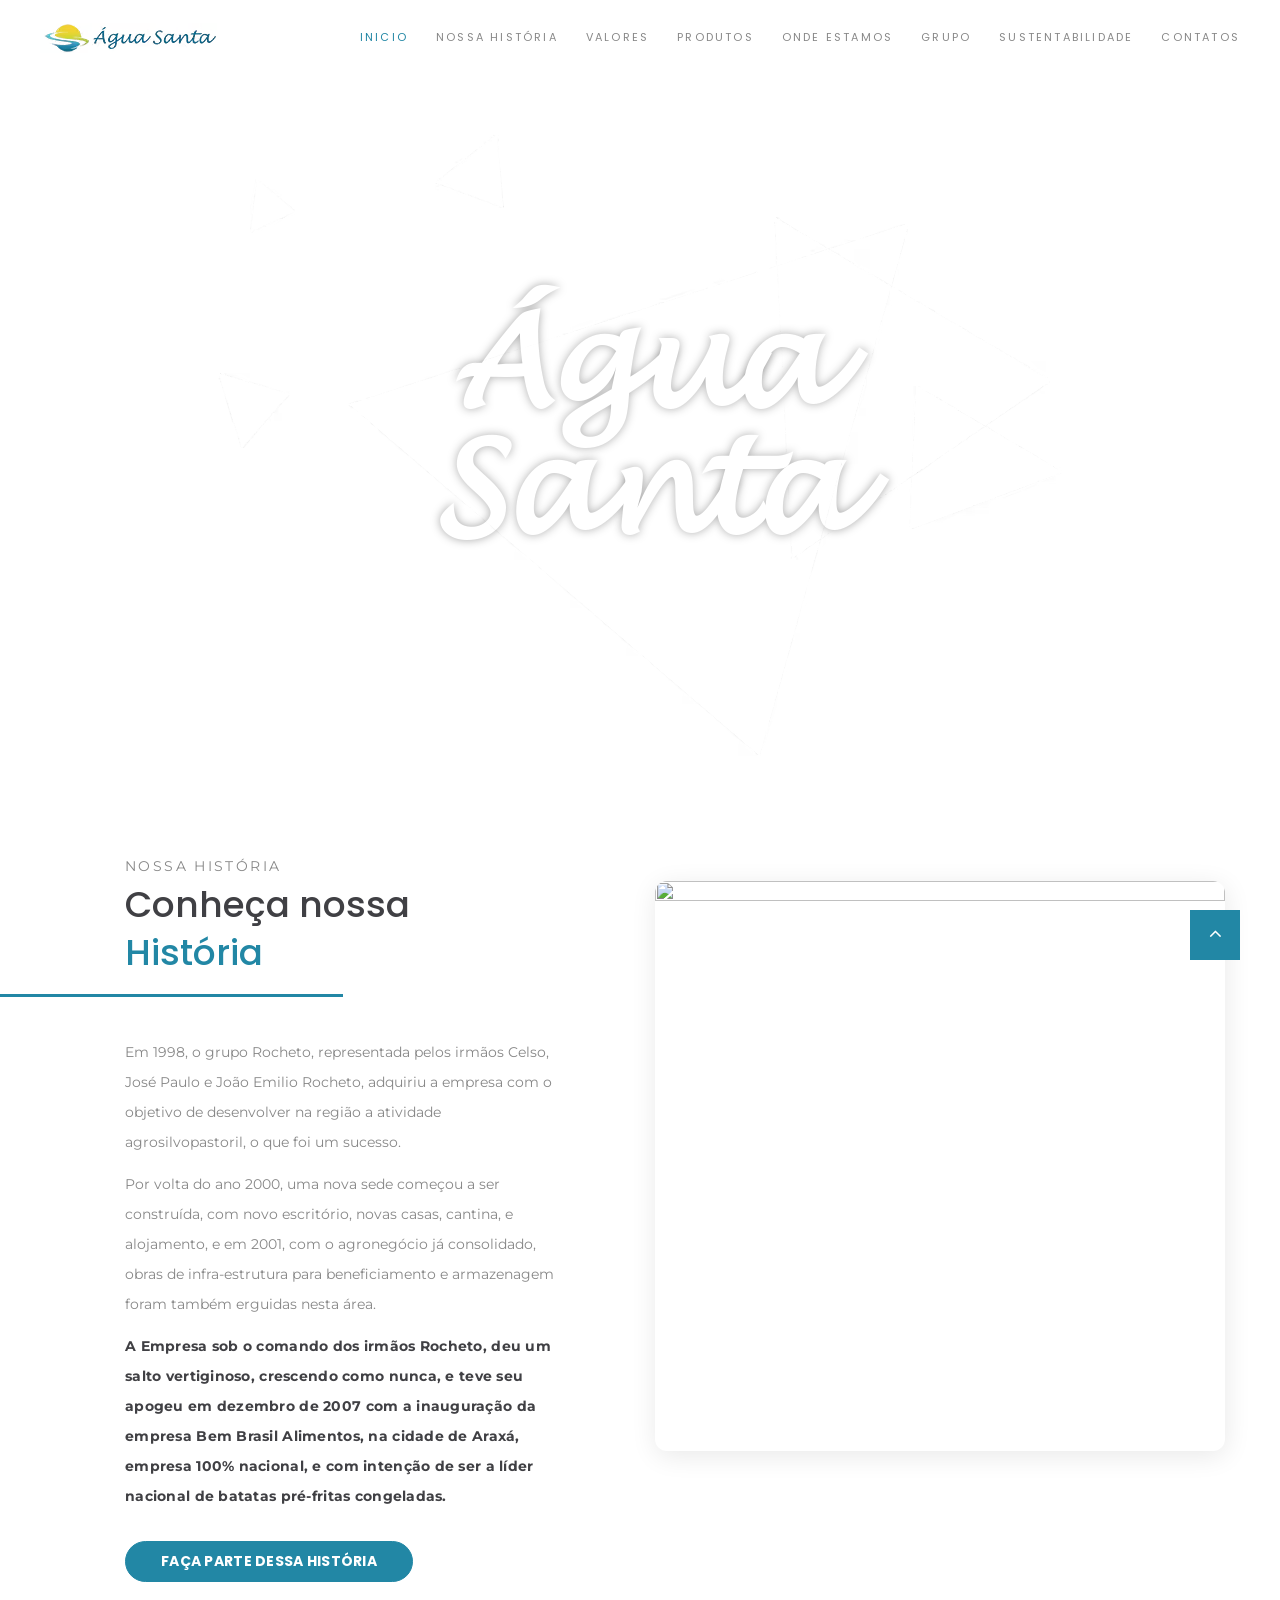
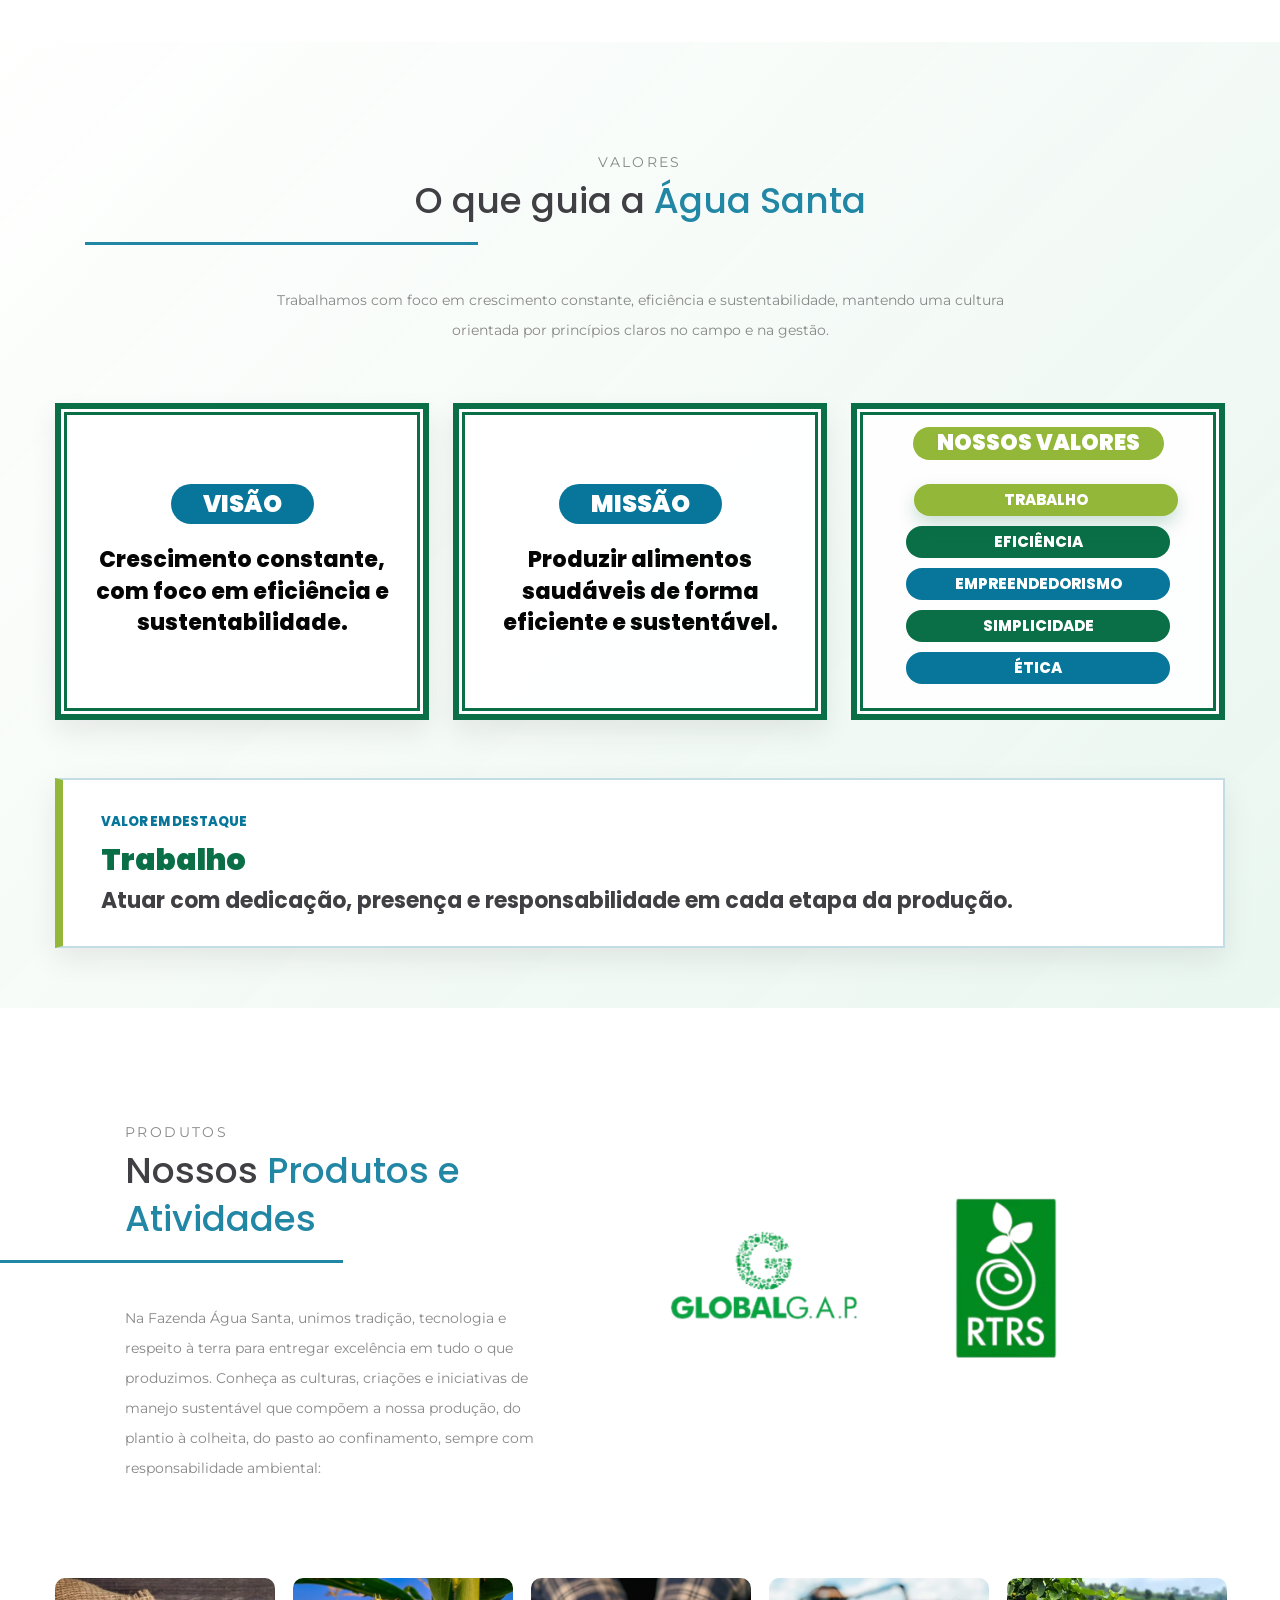
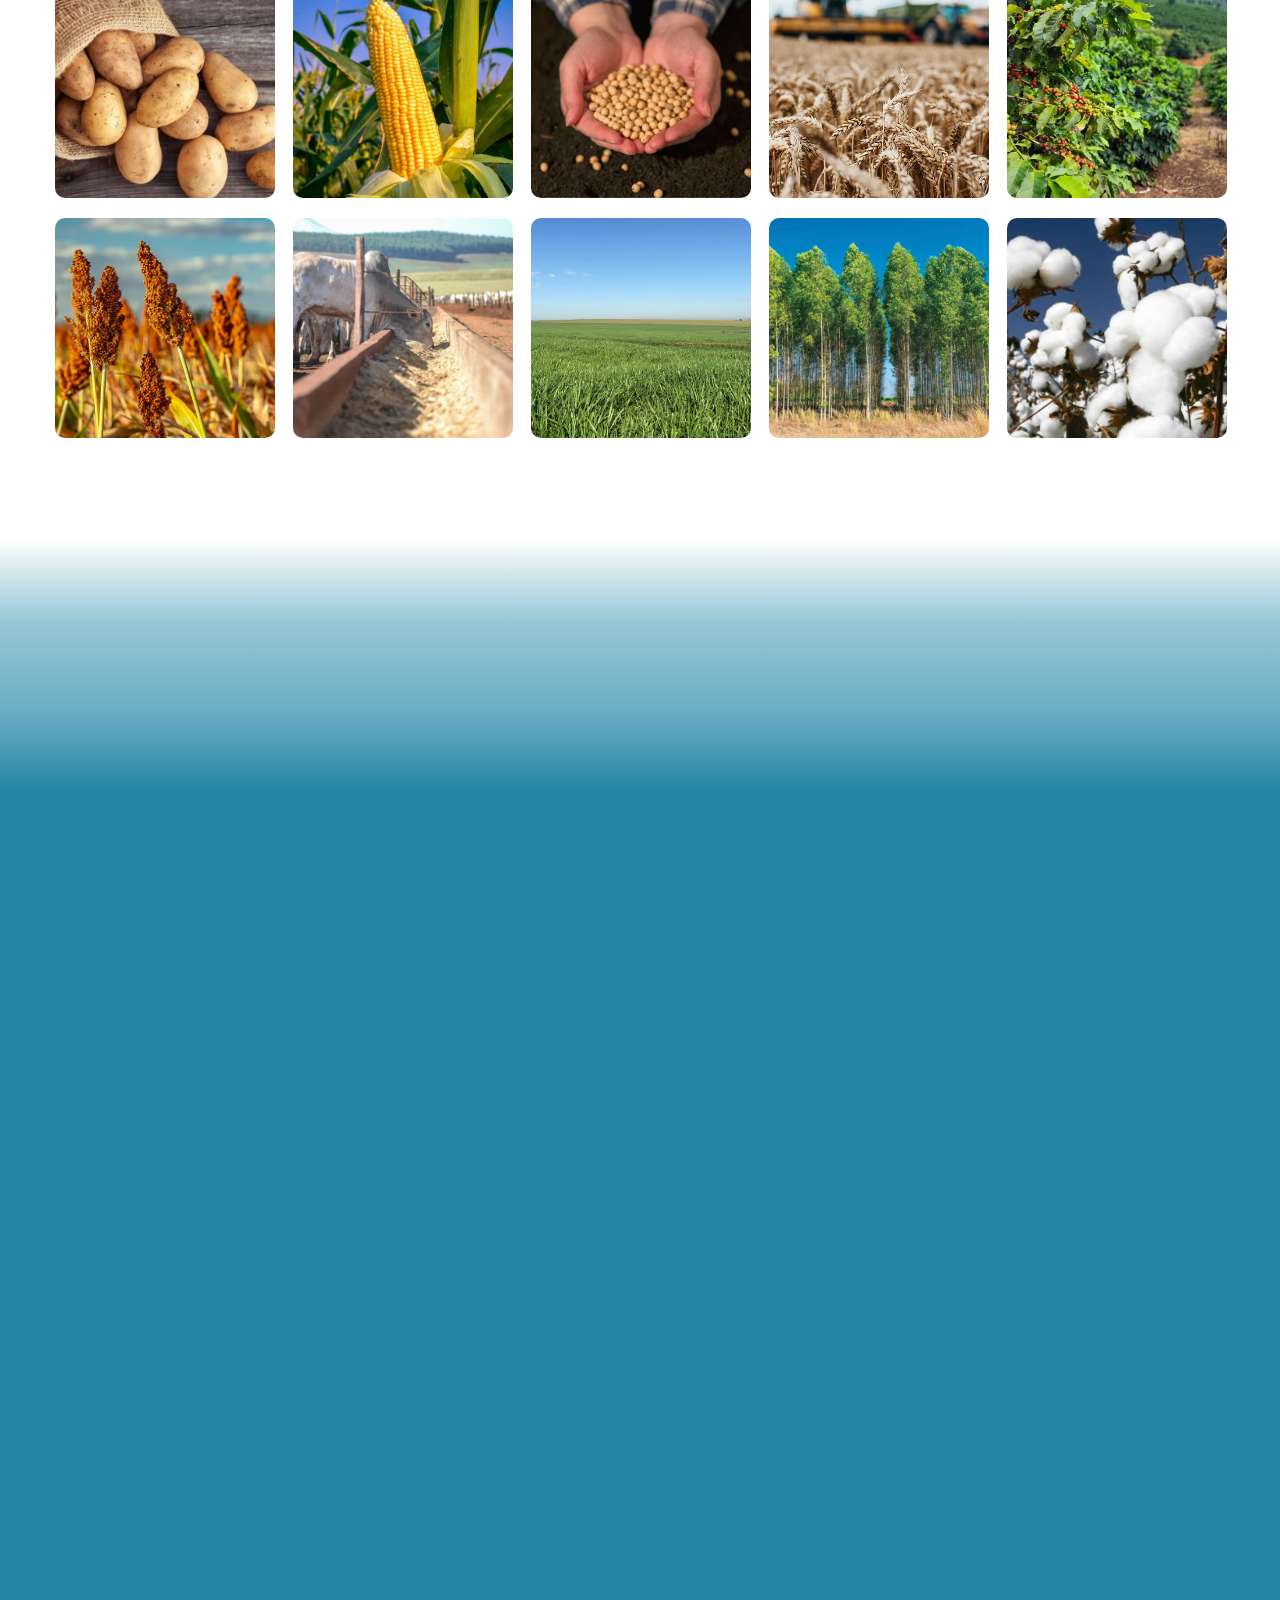
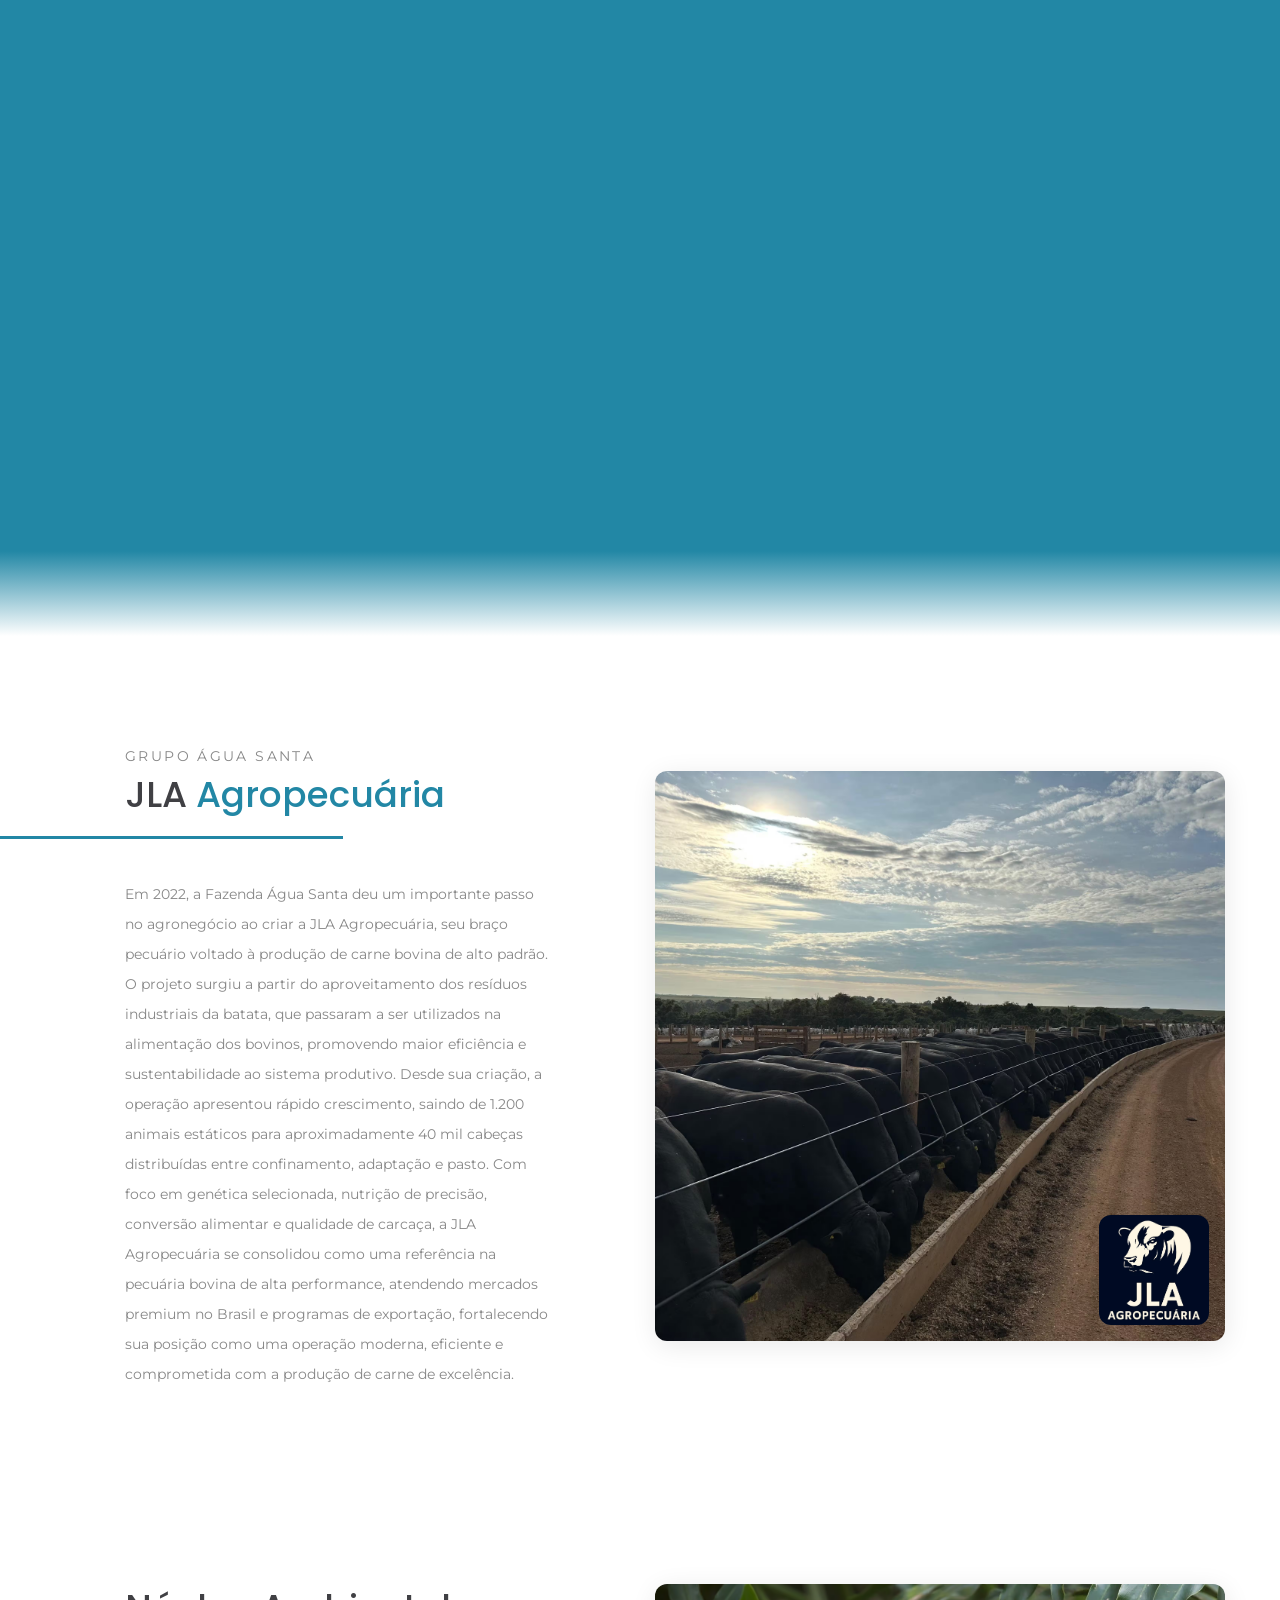
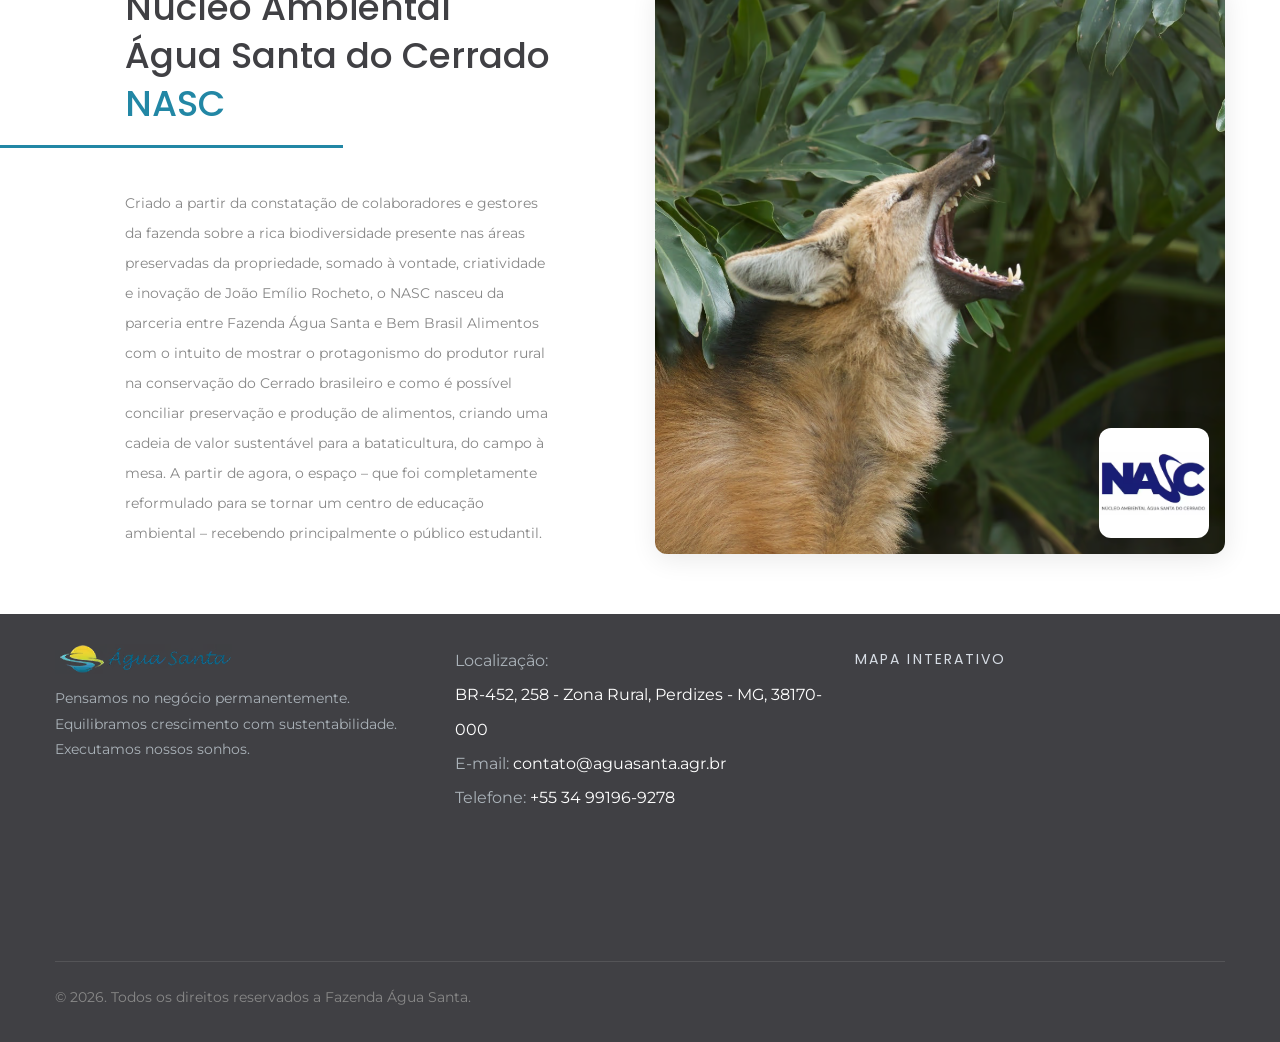
==== commit 232cd018: "imagens" ====
--- a/index.html
+++ b/index.html
@@ -558,9 +558,10 @@
       </div>
 
       <div class="col-lg-6">
-        <div class="block-decorate-img wow fadeInLeft alinhar-com-titulo" data-wow-delay=".4s">
-          <img src="images/jla/jla1.avif" class="imagemApresentacao imagem-secao-quadrada"
+        <div class="block-decorate-img media-com-selo alinhar-com-titulo wow fadeInLeft" data-wow-delay=".4s">
+          <img src="images/jla/jla2.avif" id="jla-slideshow" class="imagemApresentacao imagem-secao-quadrada slideshow-fade"
             alt="JLA Agropecuária" draggable="false" width="570" height="351" />
+          <img src="images/jla/jla1.avif" class="logo-fixo-canto" alt="Logo JLA Agropecuária" draggable="false" />
         </div>
       </div>
 
@@ -583,11 +584,11 @@
         </div>
 
         <div class="col-lg-6">
-          <div class="block-decorate-img nasc-media alinhar-com-titulo wow fadeInLeft" data-wow-delay=".4s">
-
-            <img src="images/nasc/nasc2.avif" id="nasc-slideshow" class="imagemApresentacao imagem-secao-quadrada"
+          <div class="block-decorate-img media-com-selo alinhar-com-titulo wow fadeInLeft" data-wow-delay=".4s">
+
+            <img src="images/nasc/nasc2.avif" id="nasc-slideshow" class="imagemApresentacao imagem-secao-quadrada slideshow-fade"
               alt="Núcleo Ambiental Água Santa do Cerrado" draggable="false" width="570" height="351" />
-            <img src="images/nasc/nasc1.avif" class="nasc-logo-fixo" alt="Logo NASC" draggable="false" />
+            <img src="images/nasc/nasc1.avif" class="logo-fixo-canto" alt="Logo NASC" draggable="false" />
           </div>
         </div>
       </div>
--- a/css/style.css
+++ b/css/style.css
@@ -9062,34 +9062,30 @@
 	}
 }
 
-/* Slideshow das fotos do NASC (images/nasc/) */
-.nasc-media {
-	position: relative;
-}
-
-#nasc-slideshow {
+/* Slideshow das fotos do NASC (images/nasc/) e do Grupo/JLA (images/jla/) */
+.media-com-selo {
+	position: relative;
+}
+
+.slideshow-fade {
 	transition: opacity .6s ease;
 }
 
-.nasc-logo-fixo {
+.logo-fixo-canto {
 	position: absolute;
 	right: 16px;
 	bottom: 16px;
 	width: 110px;
 	height: 110px;
-	object-fit: contain;
-	background-color: #ffffff;
+	object-fit: cover;
 	border-radius: 12px;
-	padding: 10px;
-	box-sizing: border-box;
 	box-shadow: 1px 5px 27px 0 rgba(0, 0, 0, 0.15);
 }
 
 @media (max-width: 767px) {
-	.nasc-logo-fixo {
+	.logo-fixo-canto {
 		width: 80px;
 		height: 80px;
-		padding: 8px;
 	}
 }
 
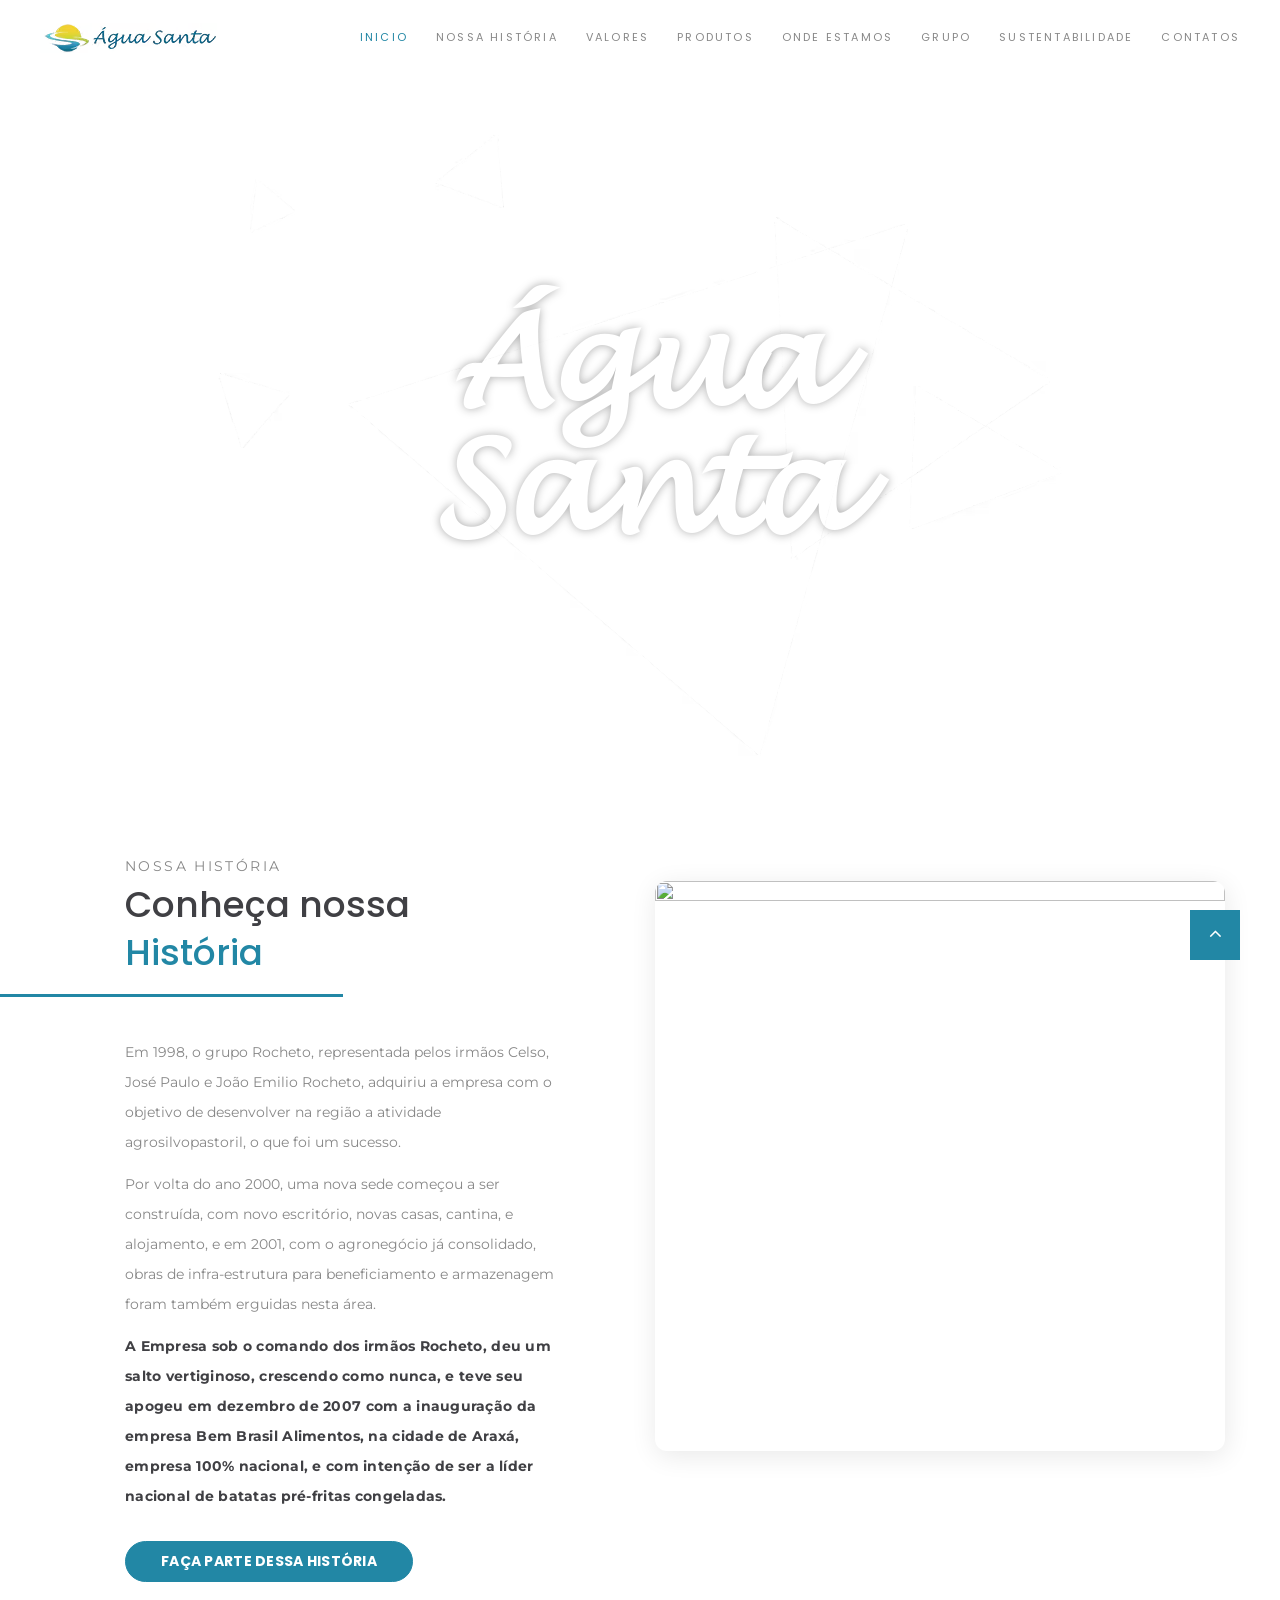
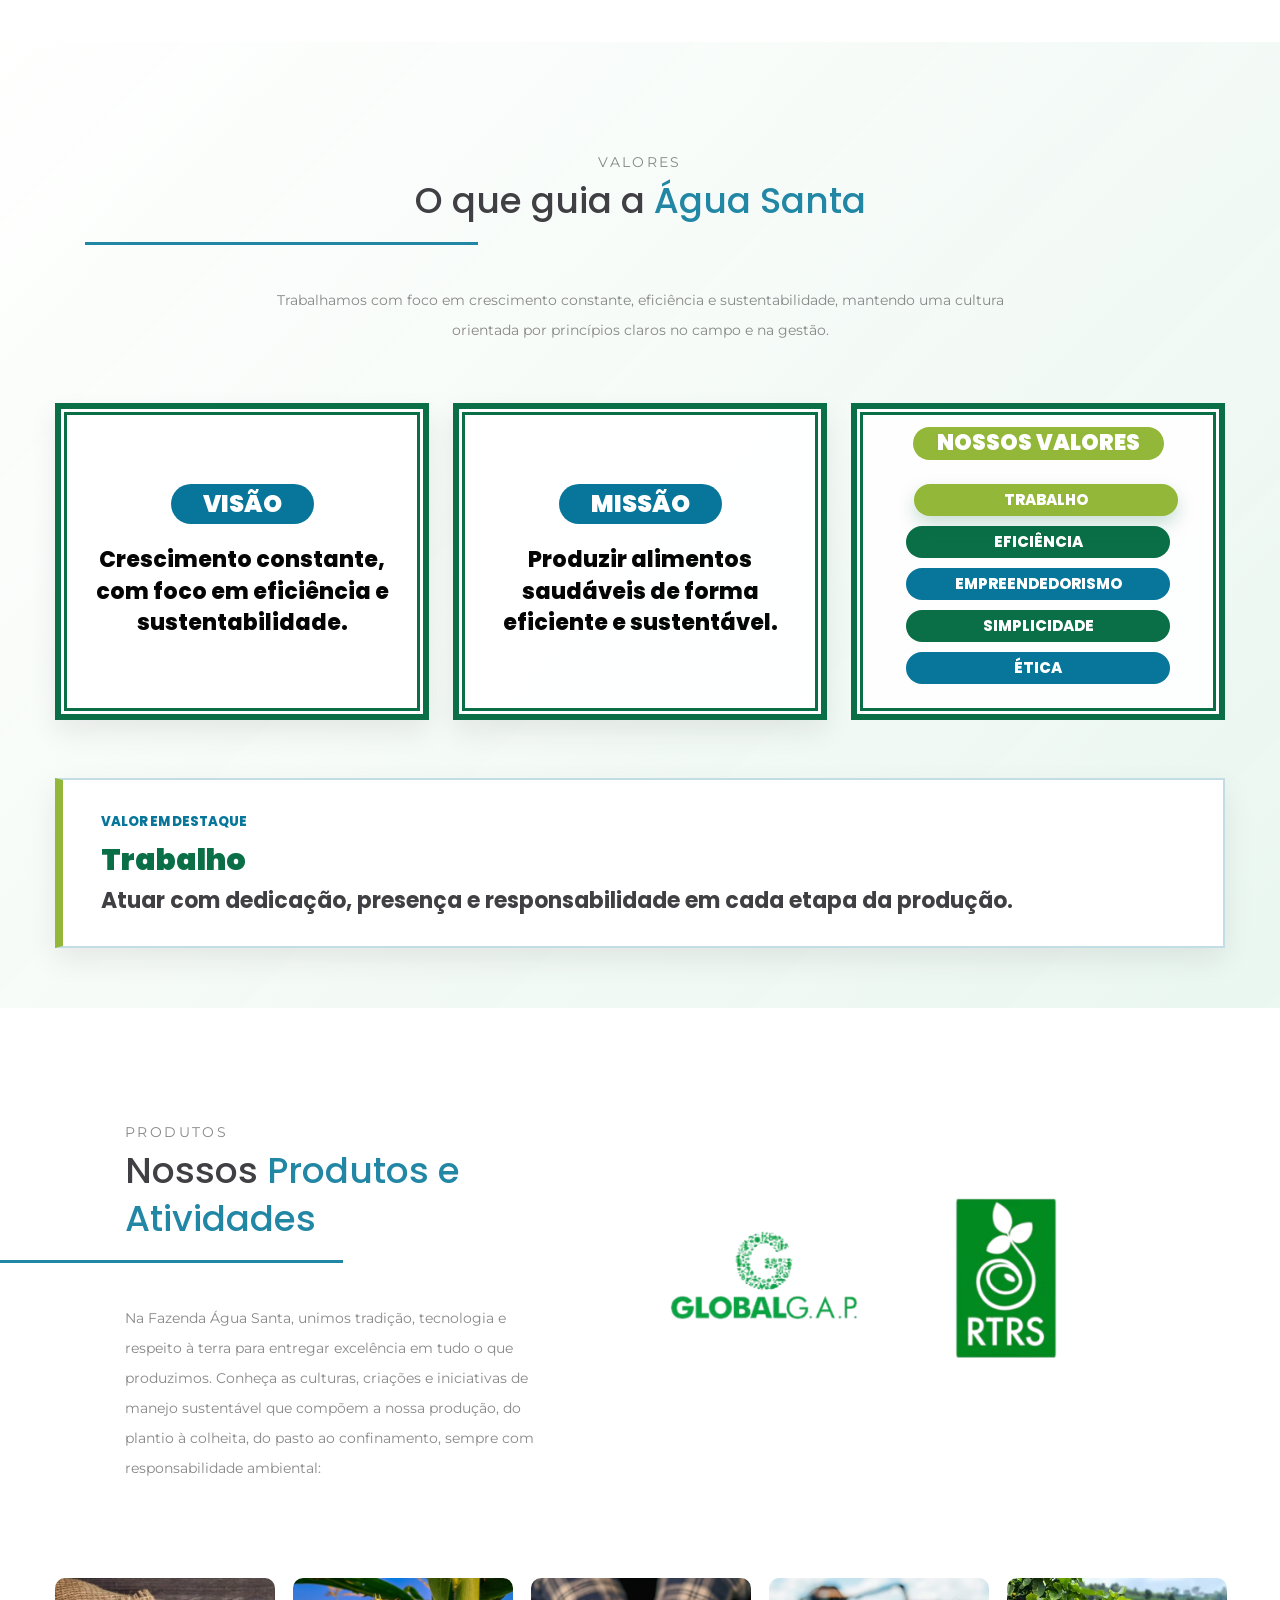
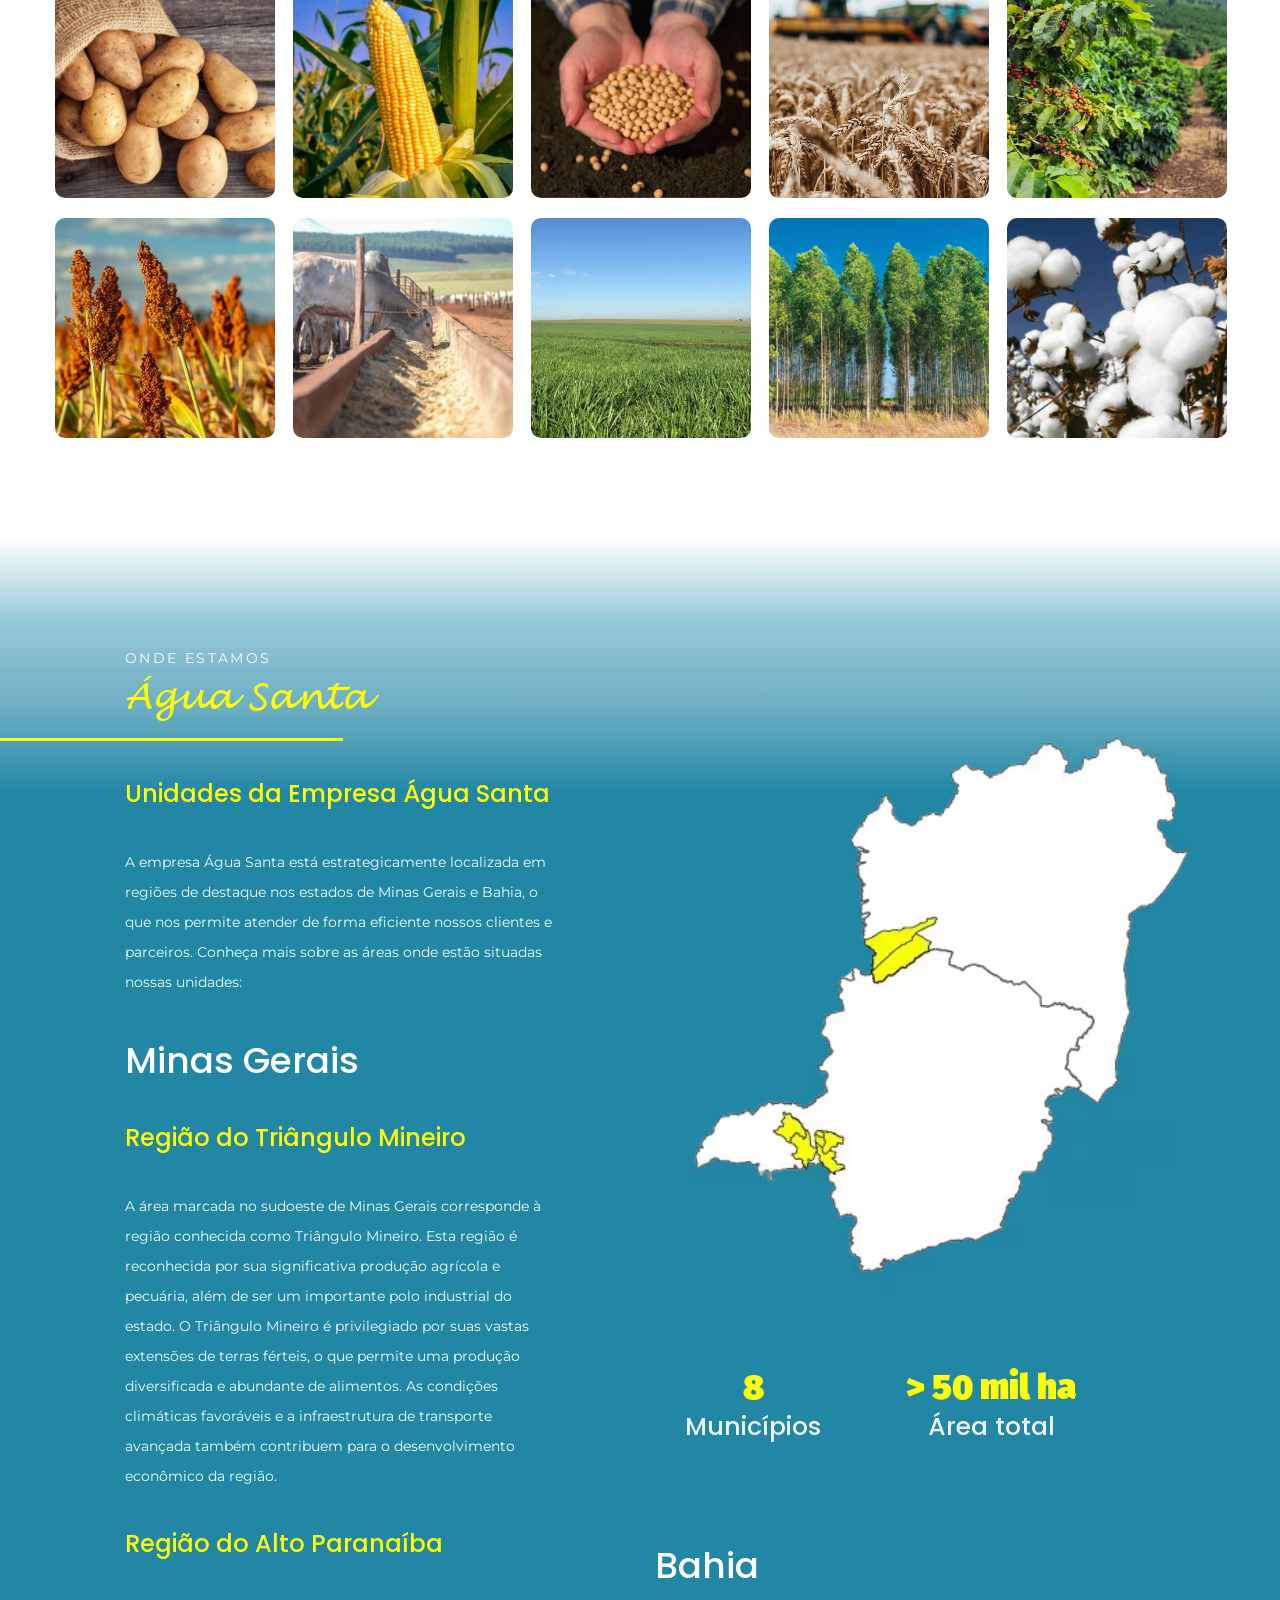
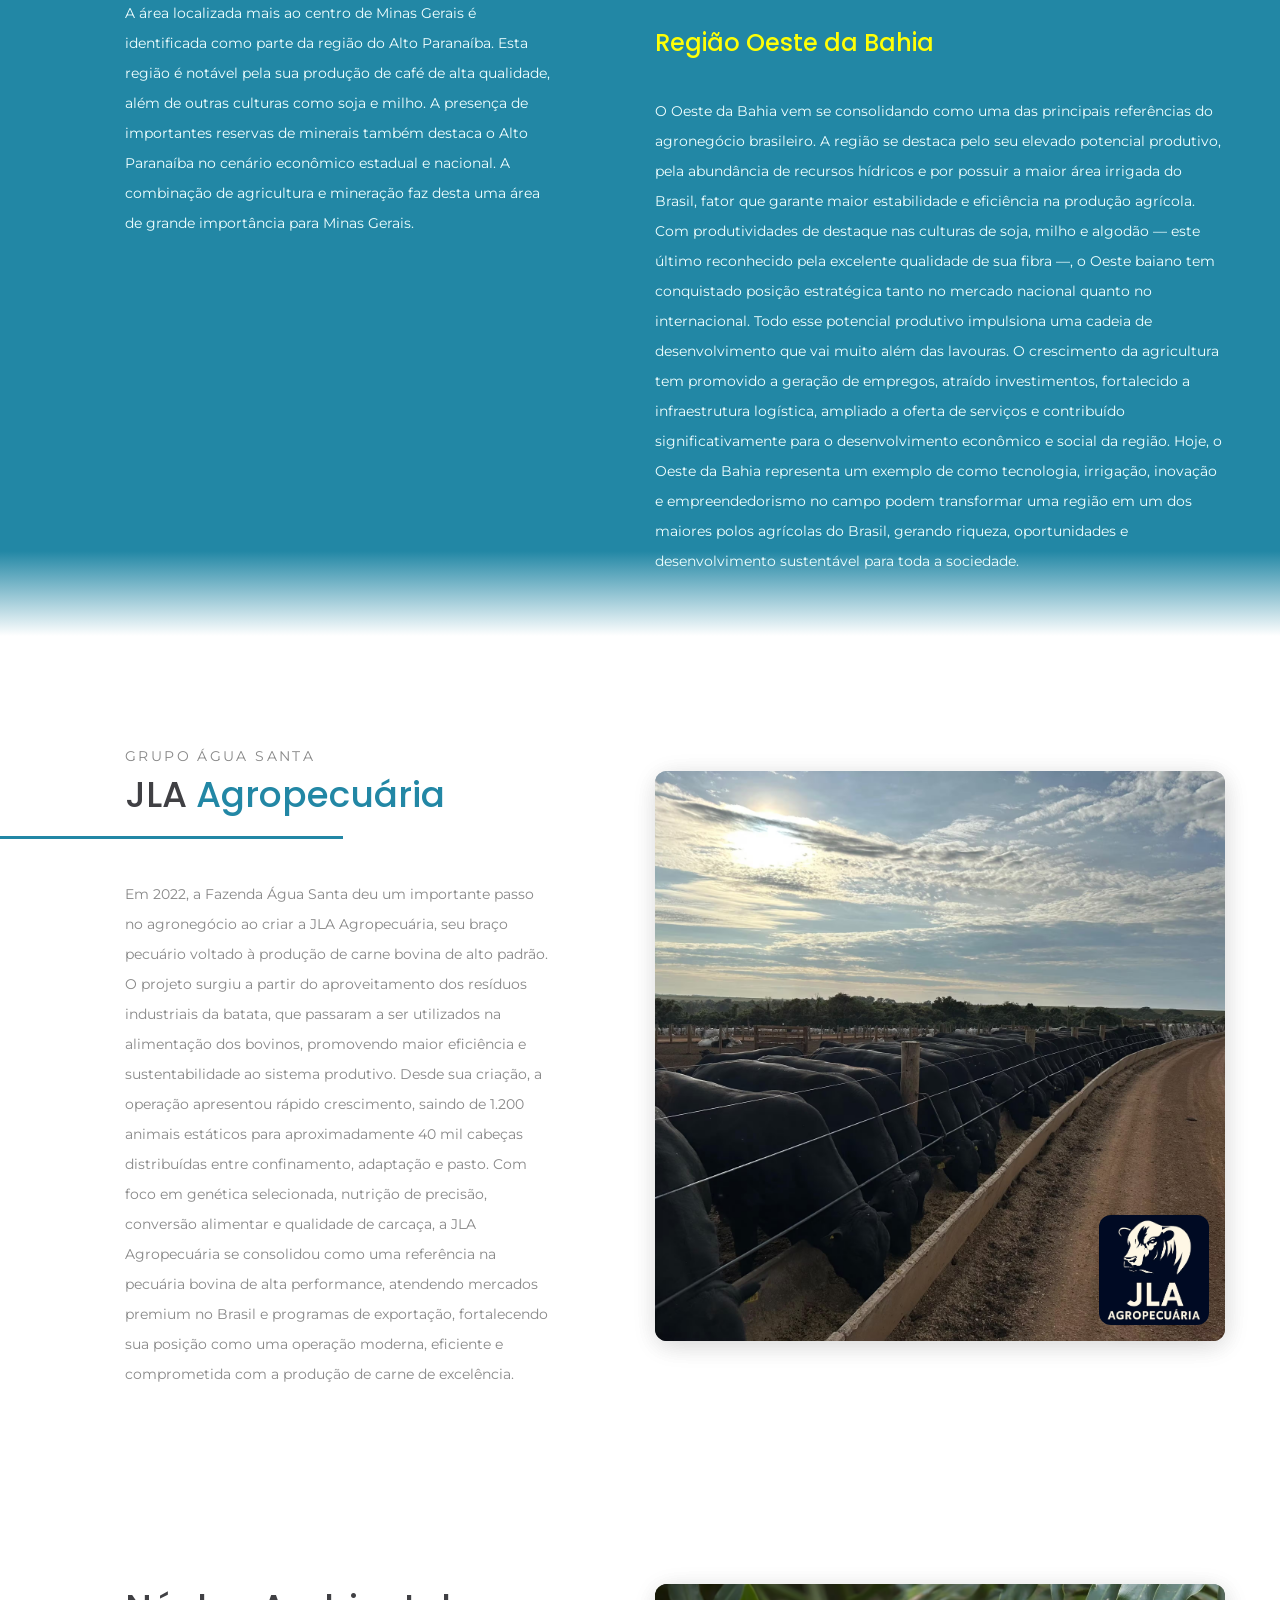
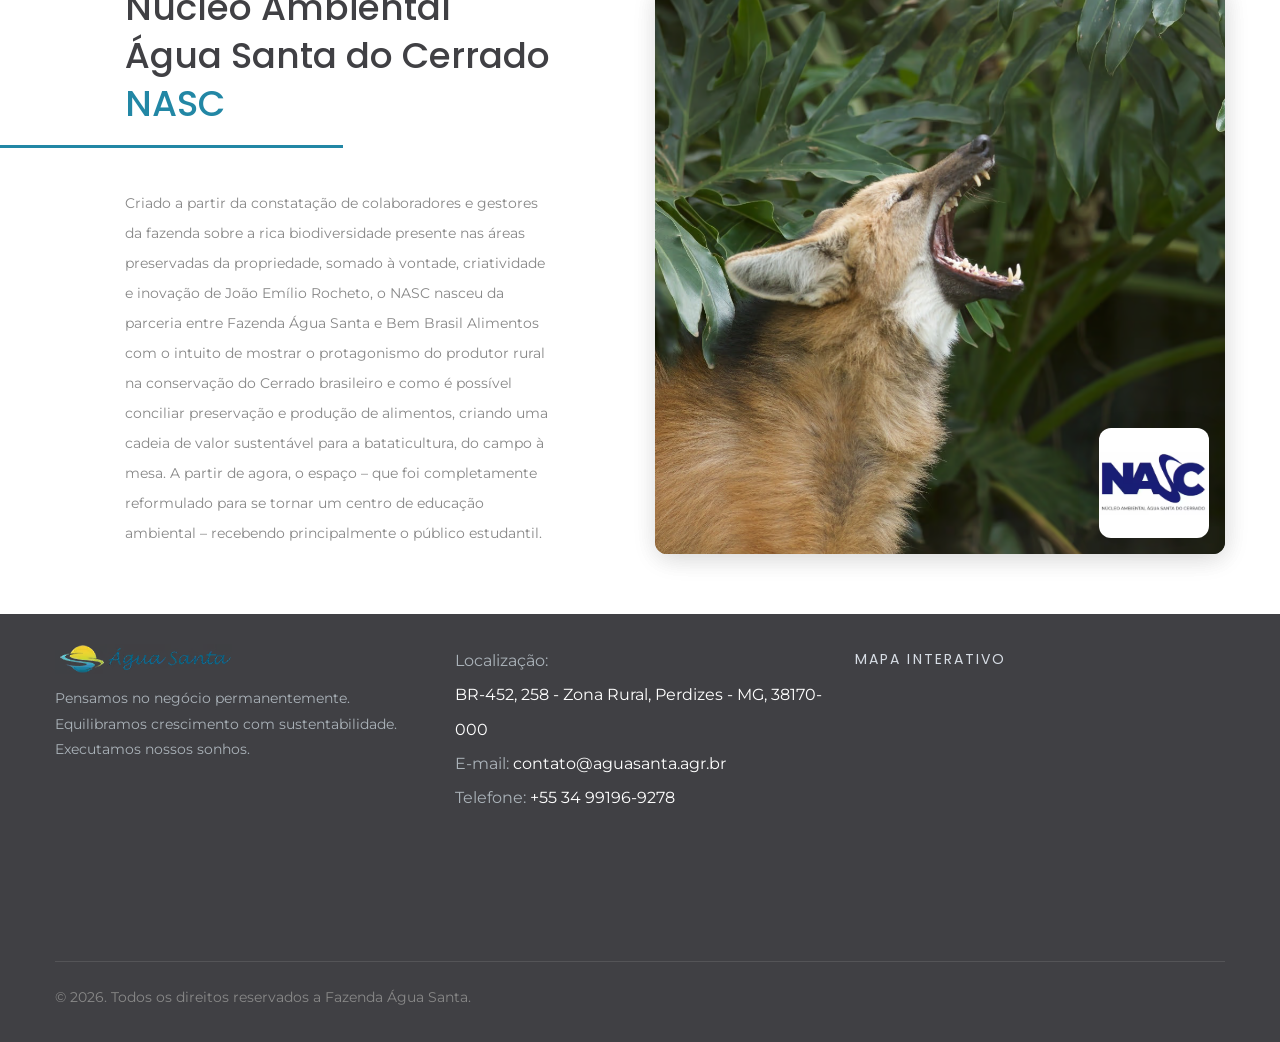
==== commit dda2904f: "Nova alteração" ====
--- a/index.html
+++ b/index.html
@@ -559,8 +559,9 @@
 
       <div class="col-lg-6">
         <div class="block-decorate-img media-com-selo alinhar-com-titulo wow fadeInLeft" data-wow-delay=".4s">
-          <img src="images/jla/jla2.avif" id="jla-slideshow" class="imagemApresentacao imagem-secao-quadrada slideshow-fade"
-            alt="JLA Agropecuária" draggable="false" width="570" height="351" />
+          <img src="images/jla/jla2.avif" id="jla-slideshow-fundo" class="slideshow-layer" alt="JLA Agropecuária"
+            draggable="false" />
+          <img src="images/jla/jla2.avif" id="jla-slideshow-topo" class="slideshow-layer" alt="" draggable="false" />
           <img src="images/jla/jla1.avif" class="logo-fixo-canto" alt="Logo JLA Agropecuária" draggable="false" />
         </div>
       </div>
@@ -586,8 +587,10 @@
         <div class="col-lg-6">
           <div class="block-decorate-img media-com-selo alinhar-com-titulo wow fadeInLeft" data-wow-delay=".4s">
 
-            <img src="images/nasc/nasc2.avif" id="nasc-slideshow" class="imagemApresentacao imagem-secao-quadrada slideshow-fade"
-              alt="Núcleo Ambiental Água Santa do Cerrado" draggable="false" width="570" height="351" />
+            <img src="images/nasc/nasc2.avif" id="nasc-slideshow-fundo" class="slideshow-layer"
+              alt="Núcleo Ambiental Água Santa do Cerrado" draggable="false" />
+            <img src="images/nasc/nasc2.avif" id="nasc-slideshow-topo" class="slideshow-layer" alt=""
+              draggable="false" />
             <img src="images/nasc/nasc1.avif" class="logo-fixo-canto" alt="Logo NASC" draggable="false" />
           </div>
         </div>
--- a/css/style.css
+++ b/css/style.css
@@ -6007,7 +6007,7 @@
 }
 
 .rd-navbar-main-outer {
-	border-bottom: 1px solid rgba(255, 255, 255, 0.1);
+	border-bottom: 1px solid rgba(255, 255, 255);
 }
 
 .rd-navbar-main-outer .rd-search .form-wrap .form-label {
@@ -6413,6 +6413,11 @@
 	right: 0;
 	z-index: 1090;
 	background: #f3f3ff;
+}
+
+/* No desktop, o menu fica sempre com fundo branco, mesmo antes de rolar a página */
+.rd-navbar-static {
+	background: #ffffff;
 }
 
 .rd-navbar-static .rd-navbar--has-dropdown {
@@ -9065,10 +9070,18 @@
 /* Slideshow das fotos do NASC (images/nasc/) e do Grupo/JLA (images/jla/) */
 .media-com-selo {
 	position: relative;
-}
-
-.slideshow-fade {
-	transition: opacity .6s ease;
+	aspect-ratio: 1 / 1;
+}
+
+.slideshow-layer {
+	position: absolute;
+	inset: 0;
+	width: 100%;
+	height: 100%;
+	object-fit: cover;
+	border-radius: 12px;
+	opacity: 1;
+	transition: opacity 1s ease;
 }
 
 .logo-fixo-canto {
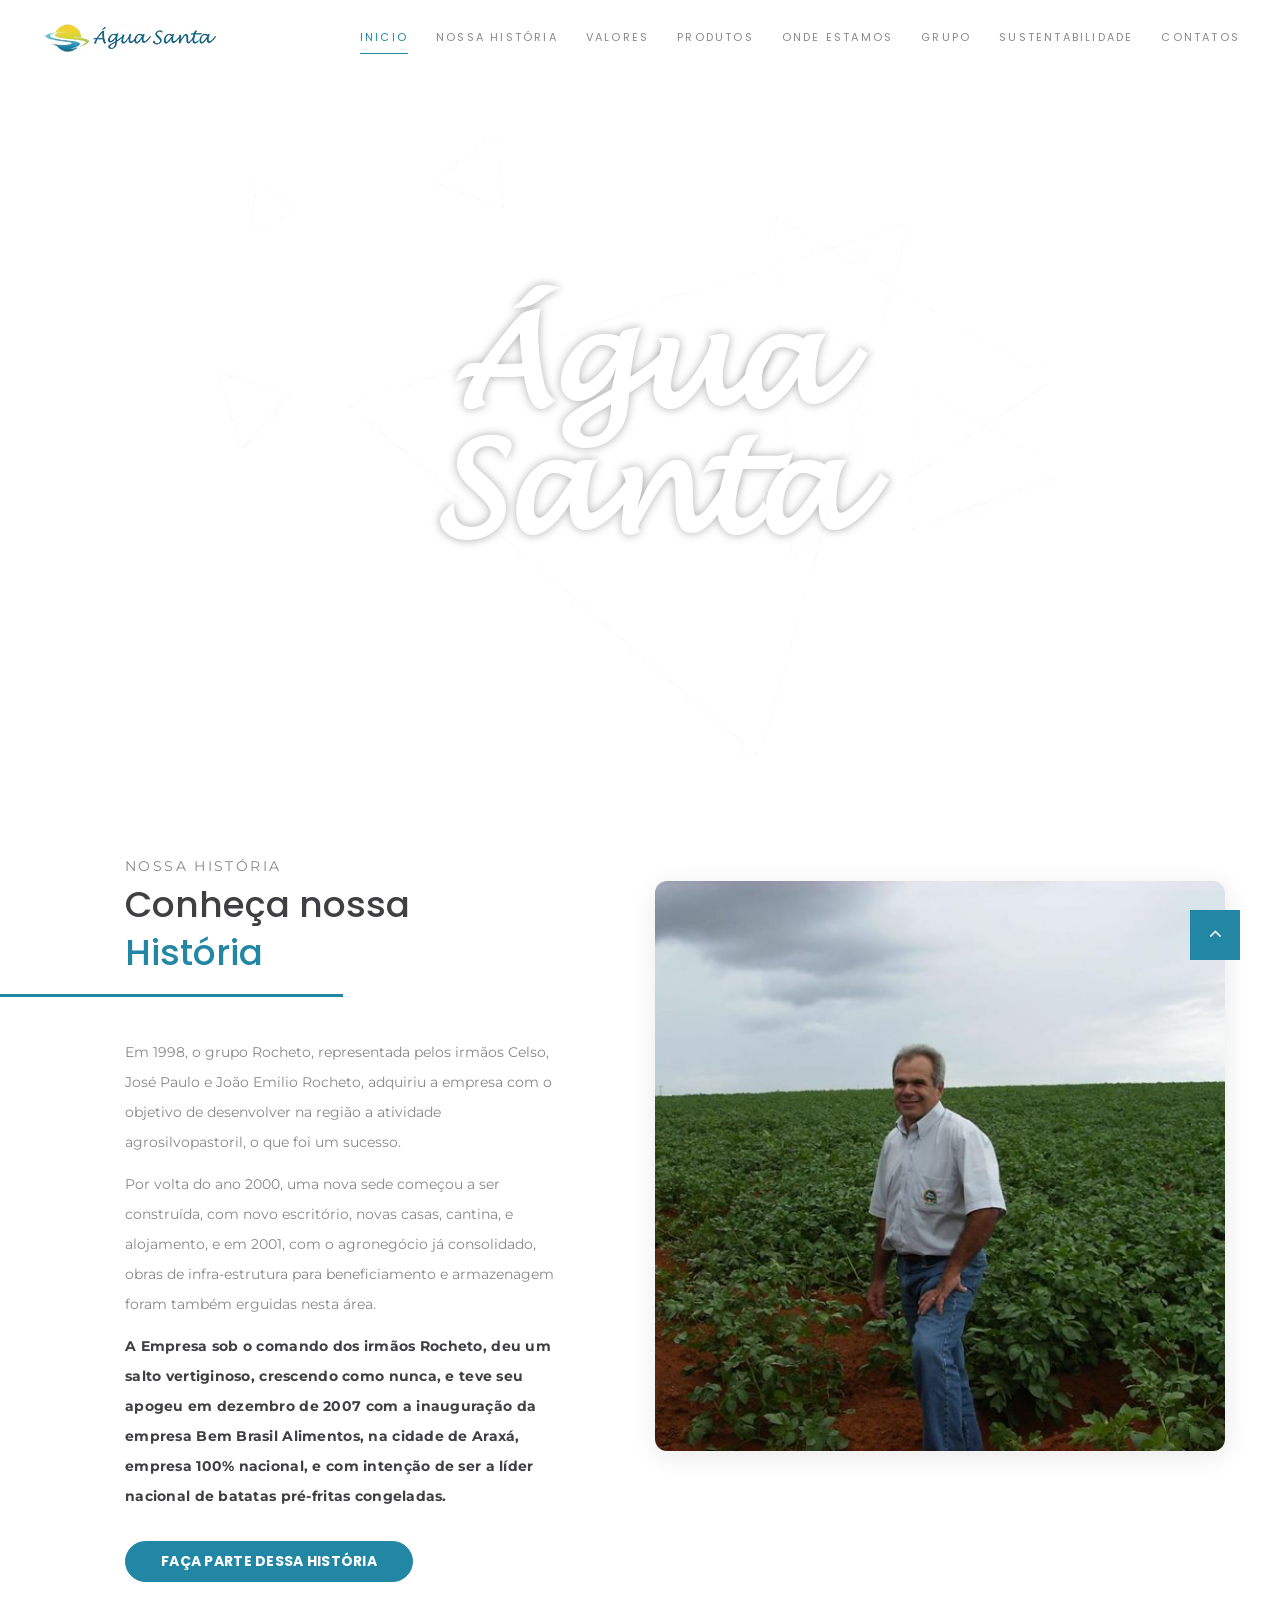
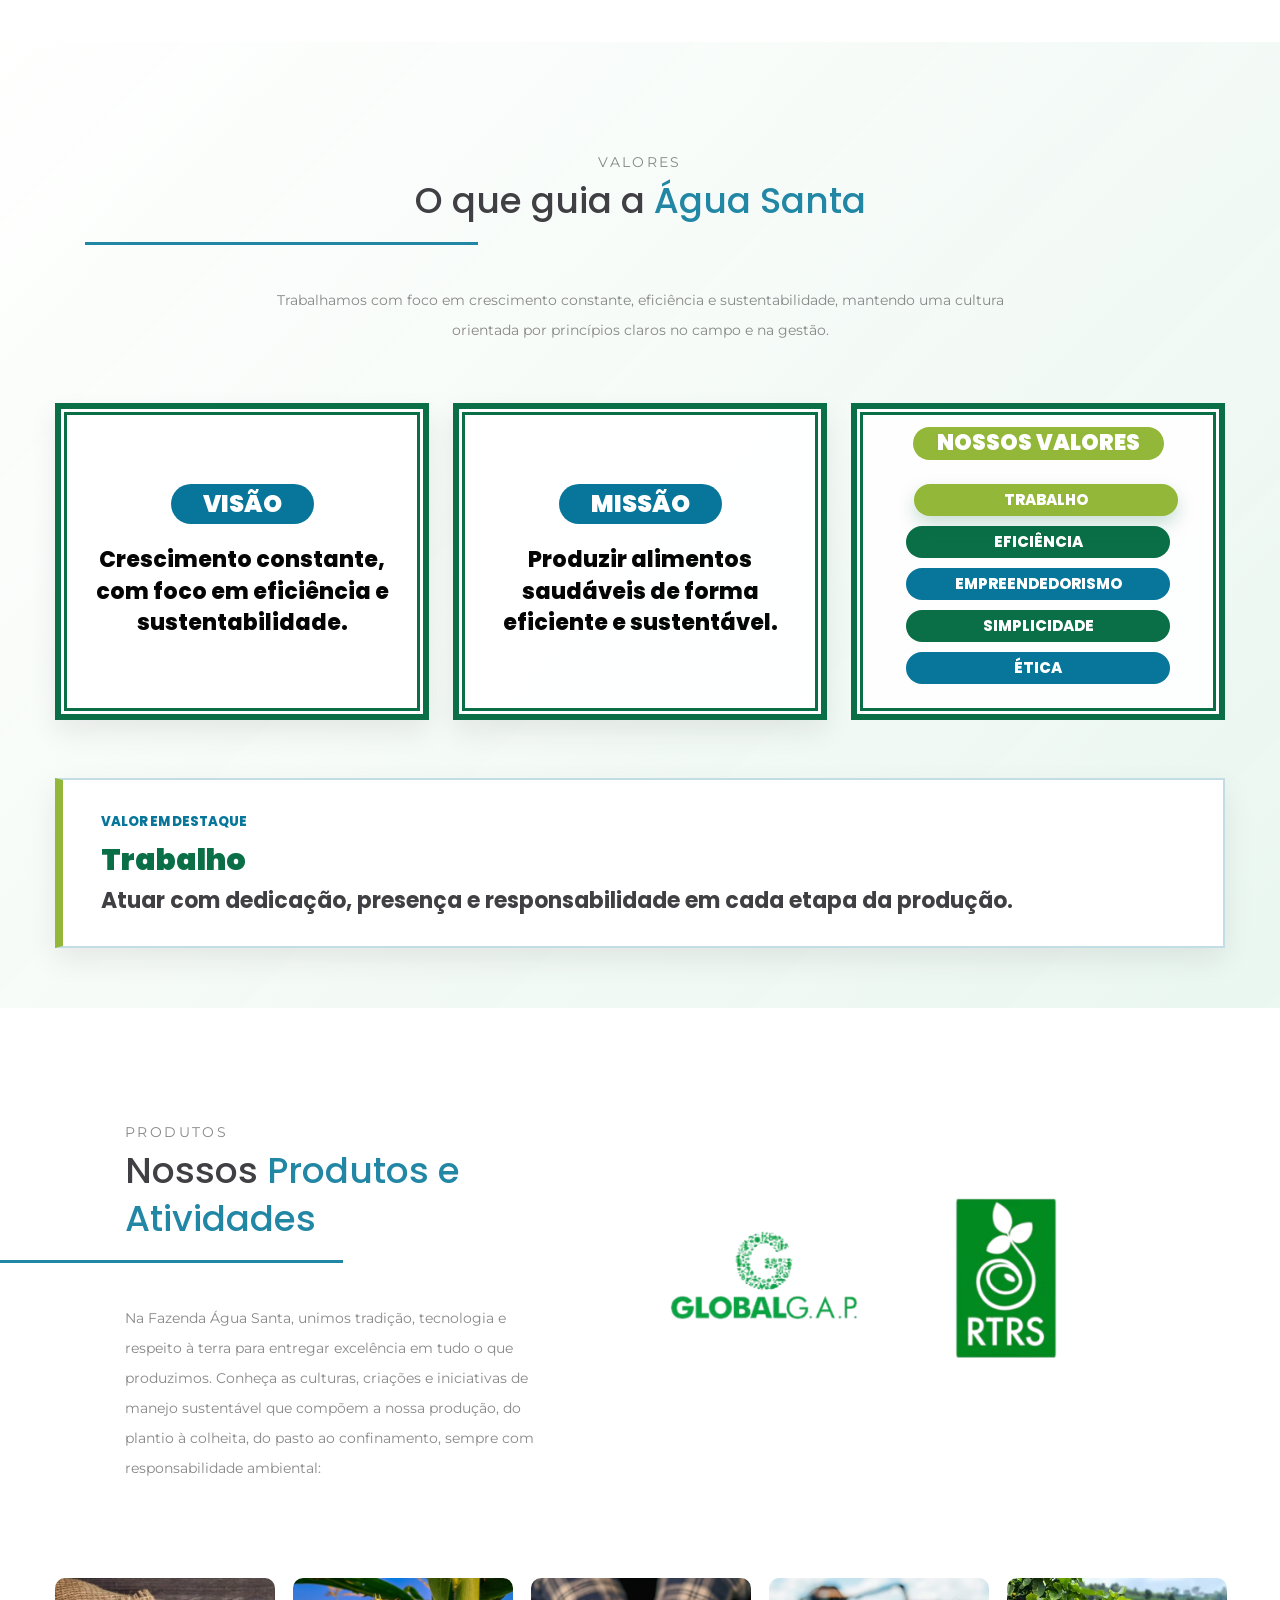
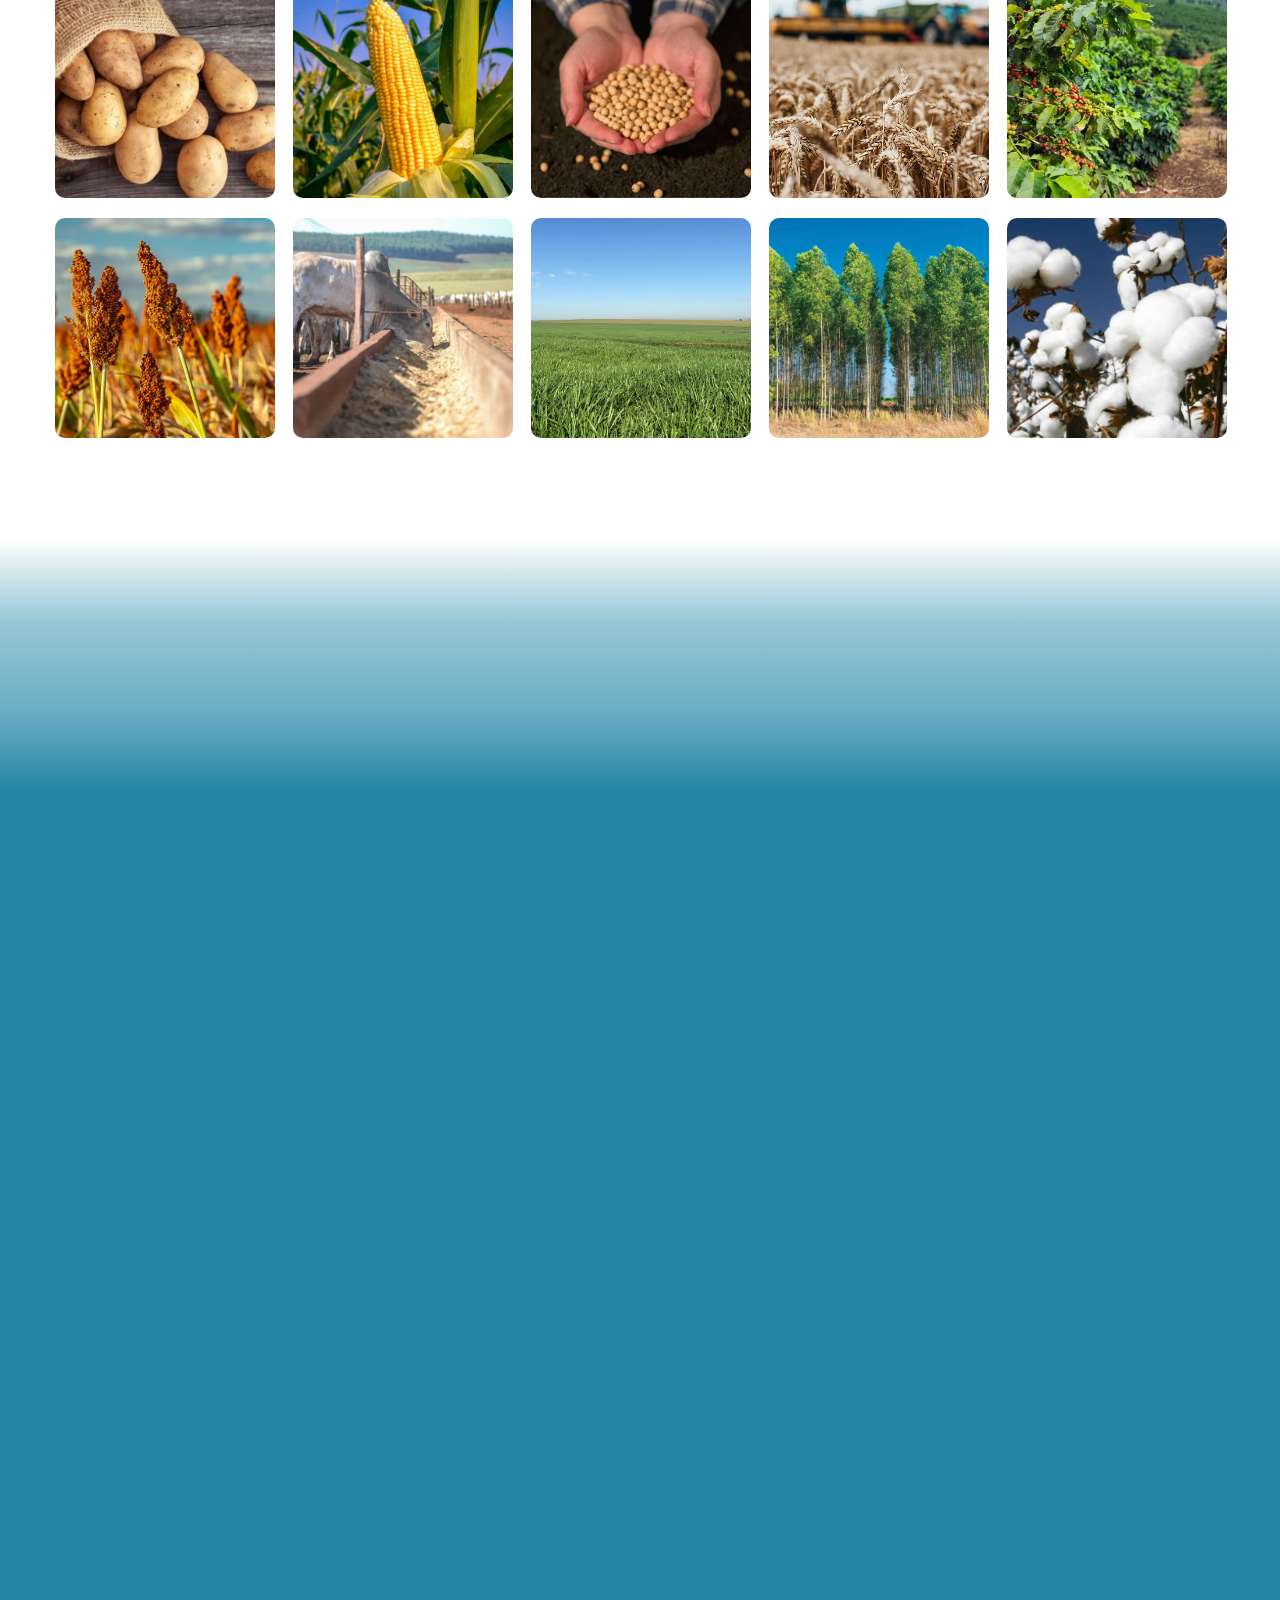
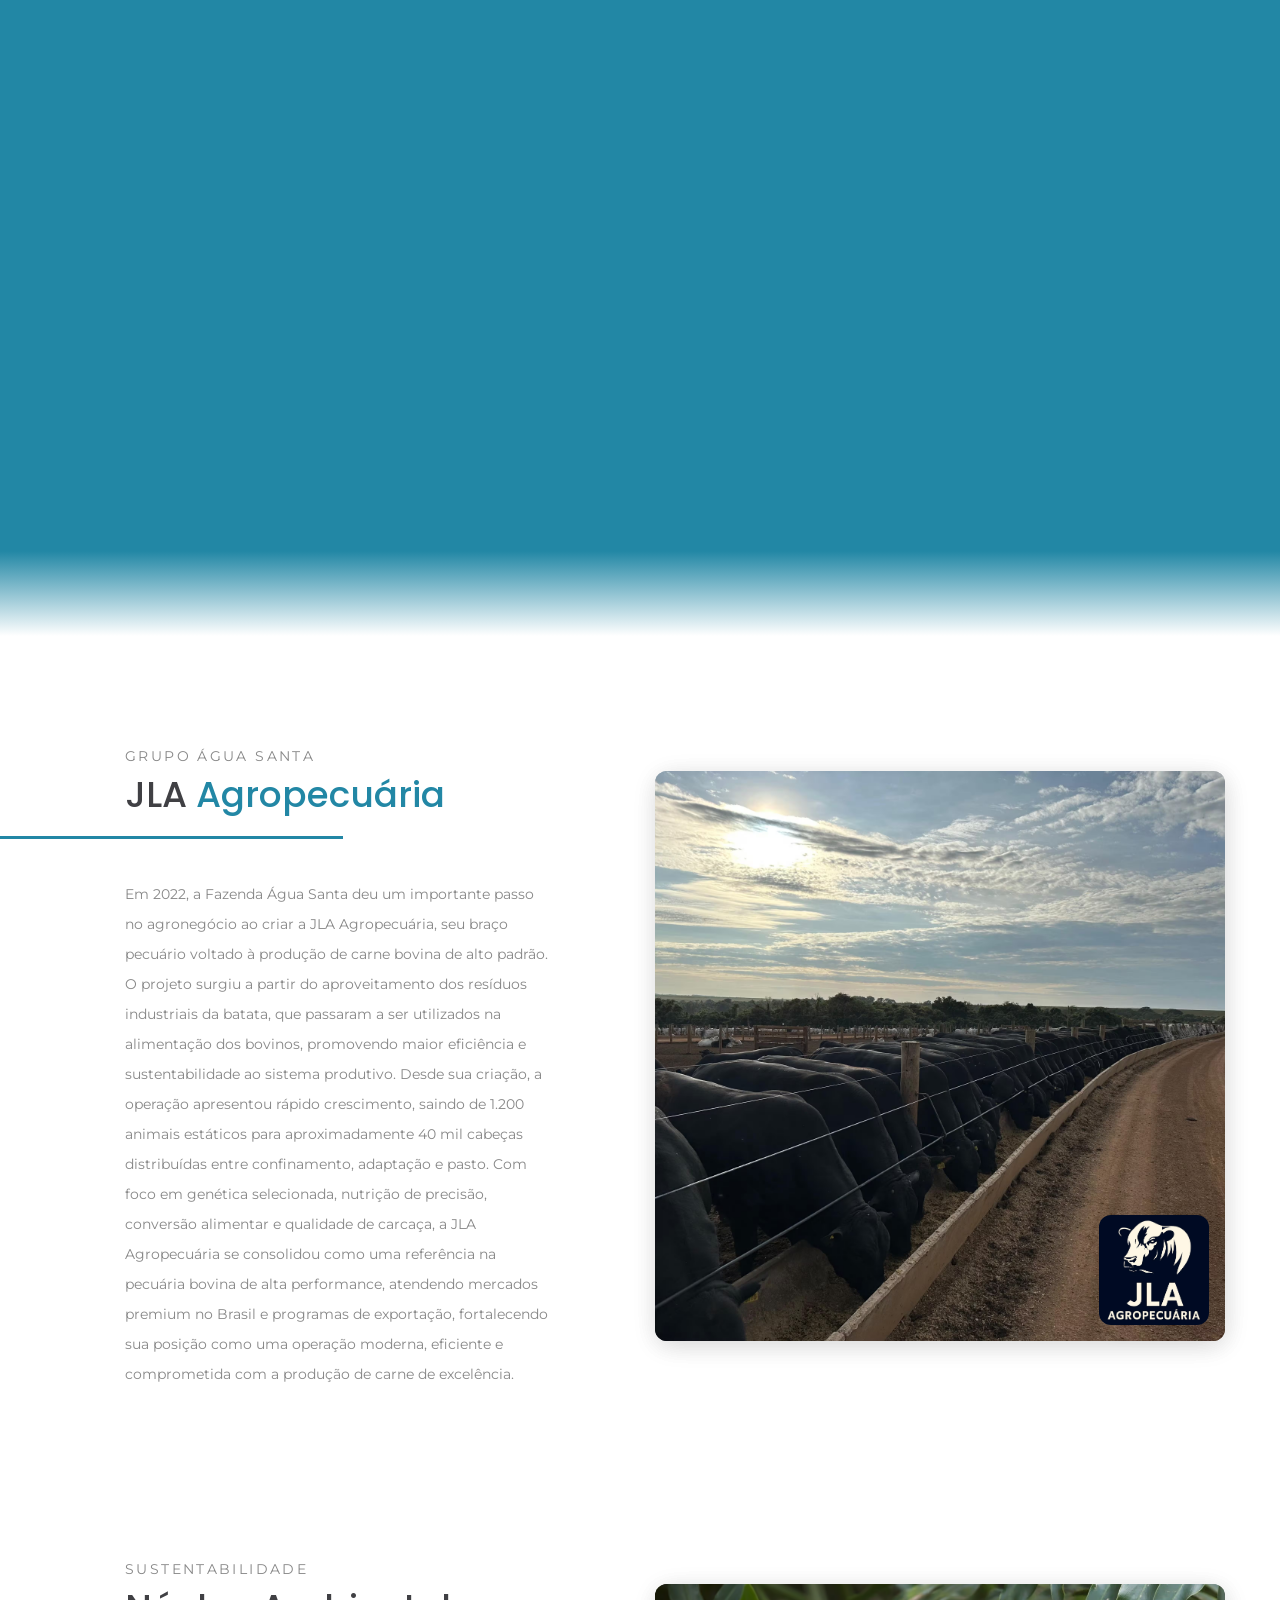
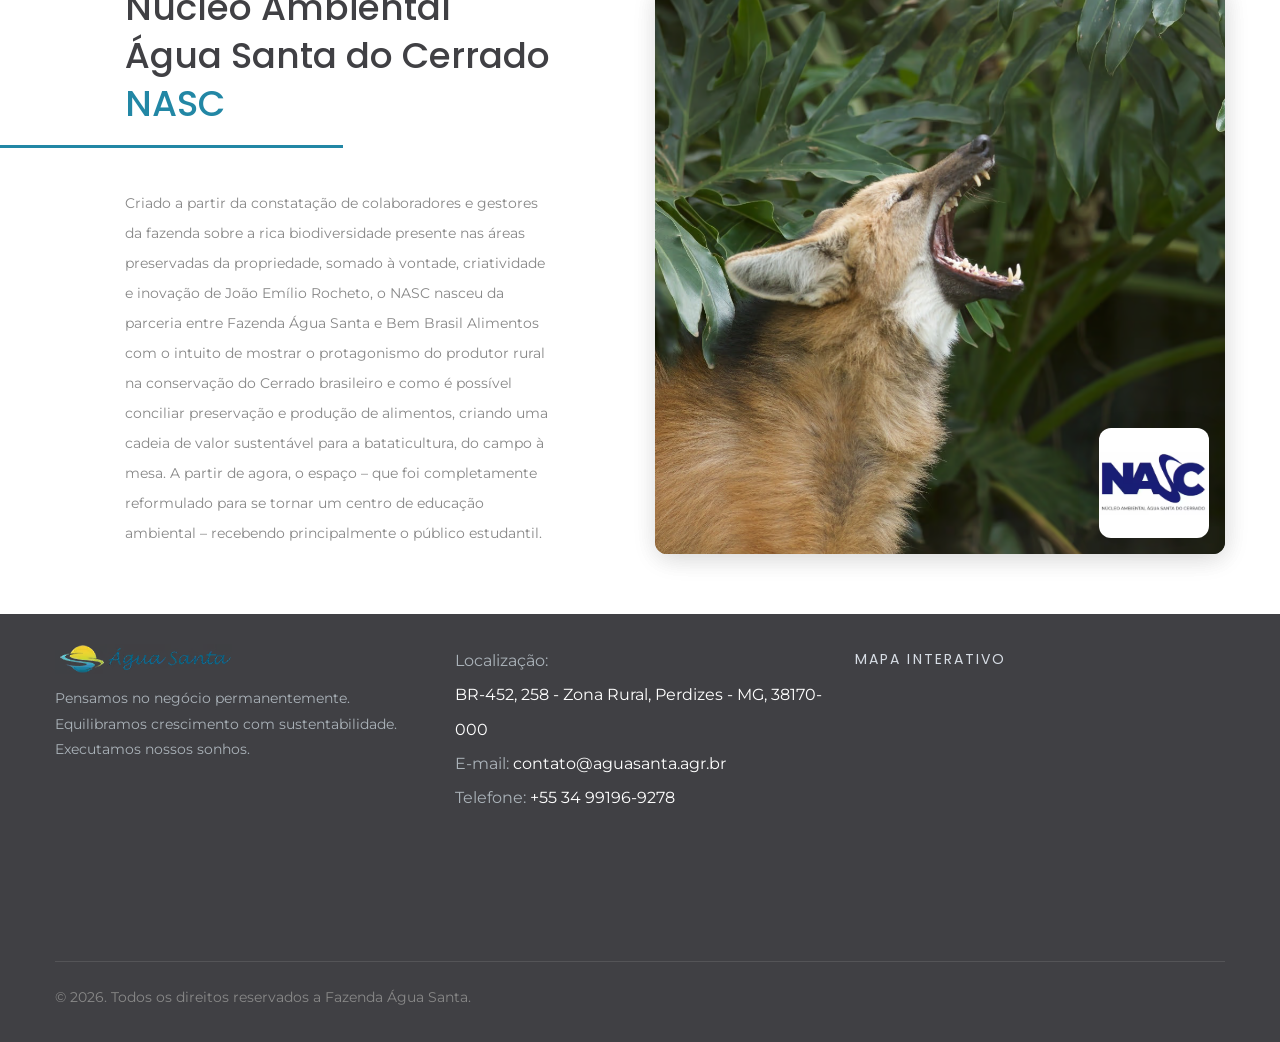
==== commit cf9371d0: "Nova alteração" ====
--- a/index.html
+++ b/index.html
@@ -240,7 +240,7 @@
               </div>
               <div class="col-lg-6">
                 <div class="block-decorate-img wow fadeInLeft alinhar-com-titulo" data-wow-delay=".2s">
-                  <img src="images/Joao Emilio.png" class="imagemApresentacao imagem-secao-quadrada" alt=""
+                  <img src="images/nossaHistoria.jpg" class="imagemApresentacao imagem-secao-quadrada" alt=""
                     draggable="false" width="570" height="351" />
                 </div>
               </div>
--- a/css/style.css
+++ b/css/style.css
@@ -6074,7 +6074,7 @@
 	width: 100%;
 	display: block;
 	height: 1px;
-	background-color: #ffffff;
+	background-color: var(--color-blue);
 }
 
 .rd-navbar-static .rd-nav-item.active > .rd-navbar-submenu-toggle {
